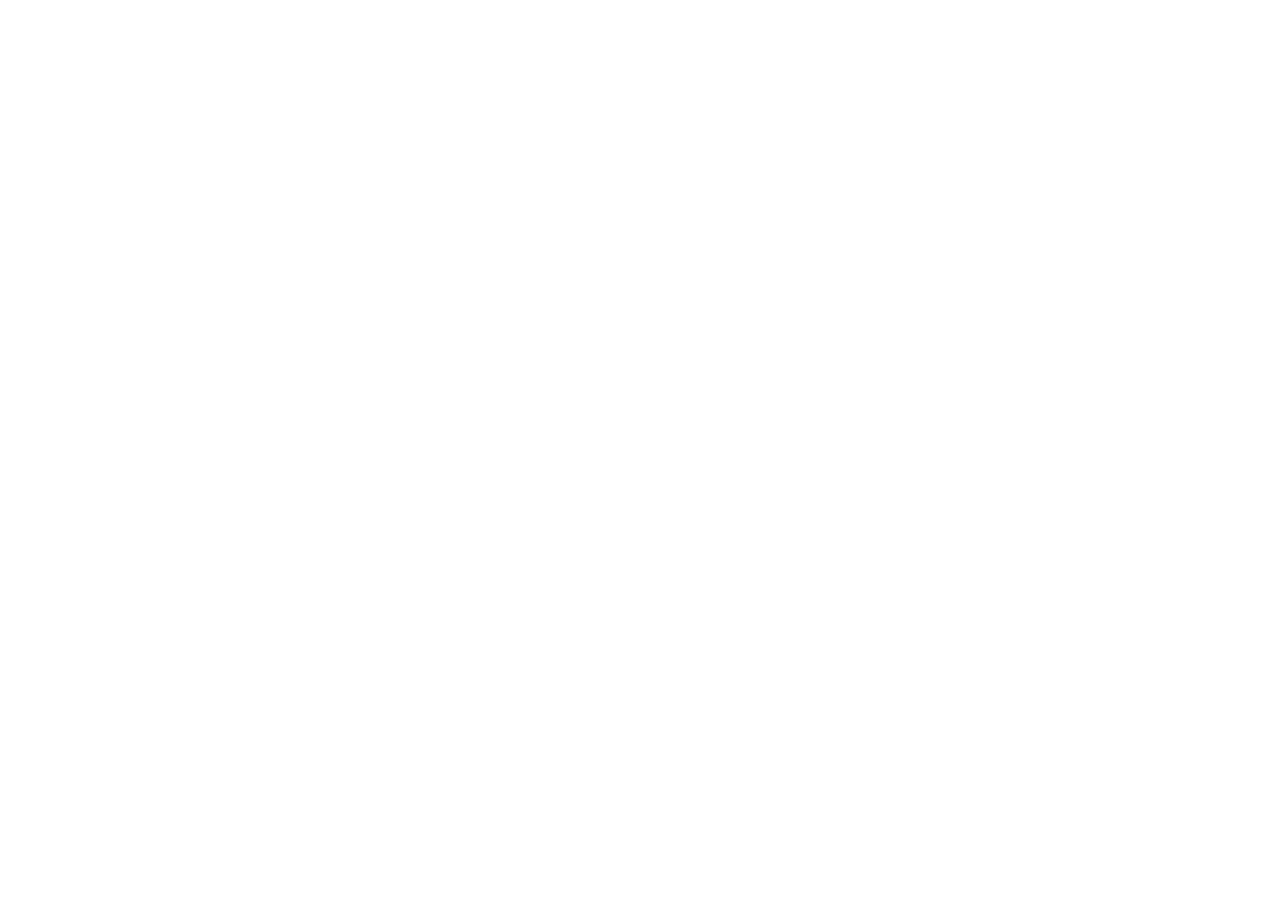
==== index.html @ 8e55147a "Add files via upload" ====
<!DOCTYPE html>
<html lang="en">

<head>
    <meta charset="UTF-8">
    <meta http-equiv="X-UA-Compatible" content="IE=edge">
    <meta name="viewport" content="width=device-width, initial-scale=1.0">
    <title>Document</title>
</head>

<body>

</body>

</html>
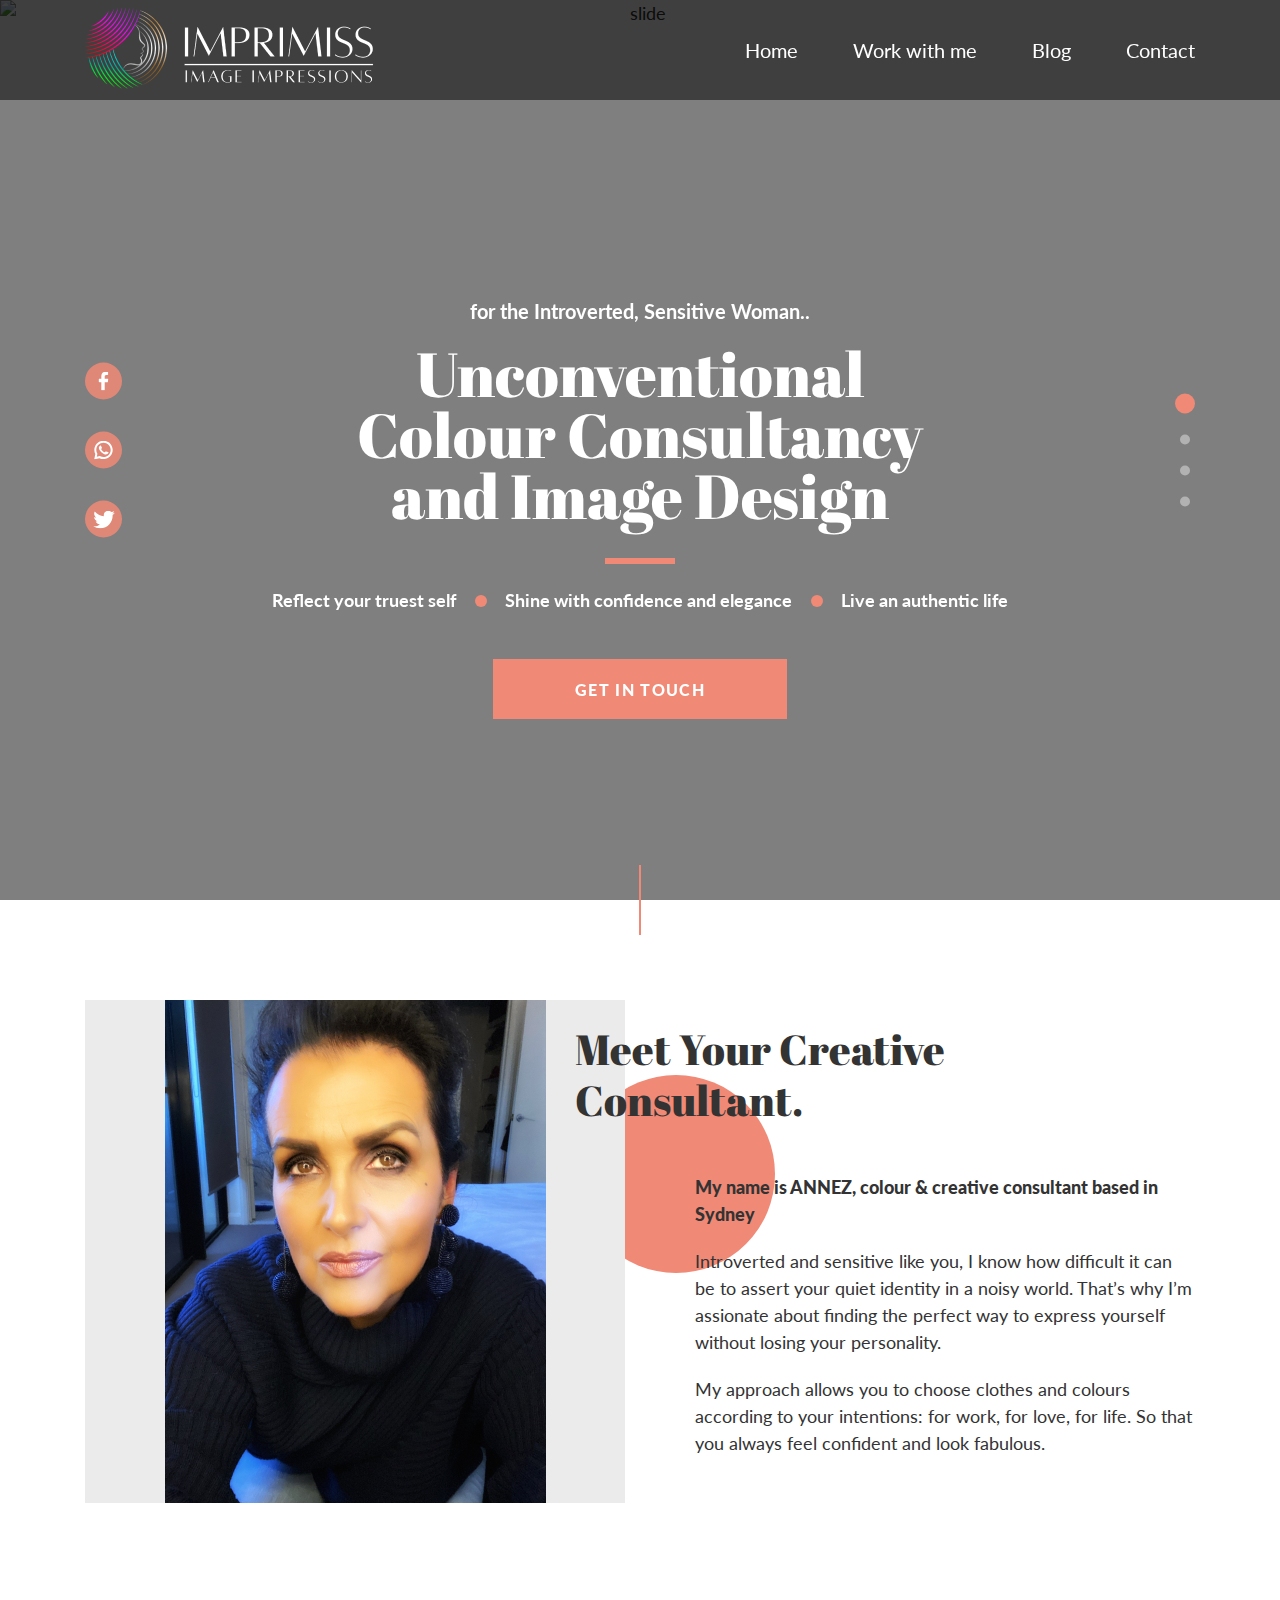
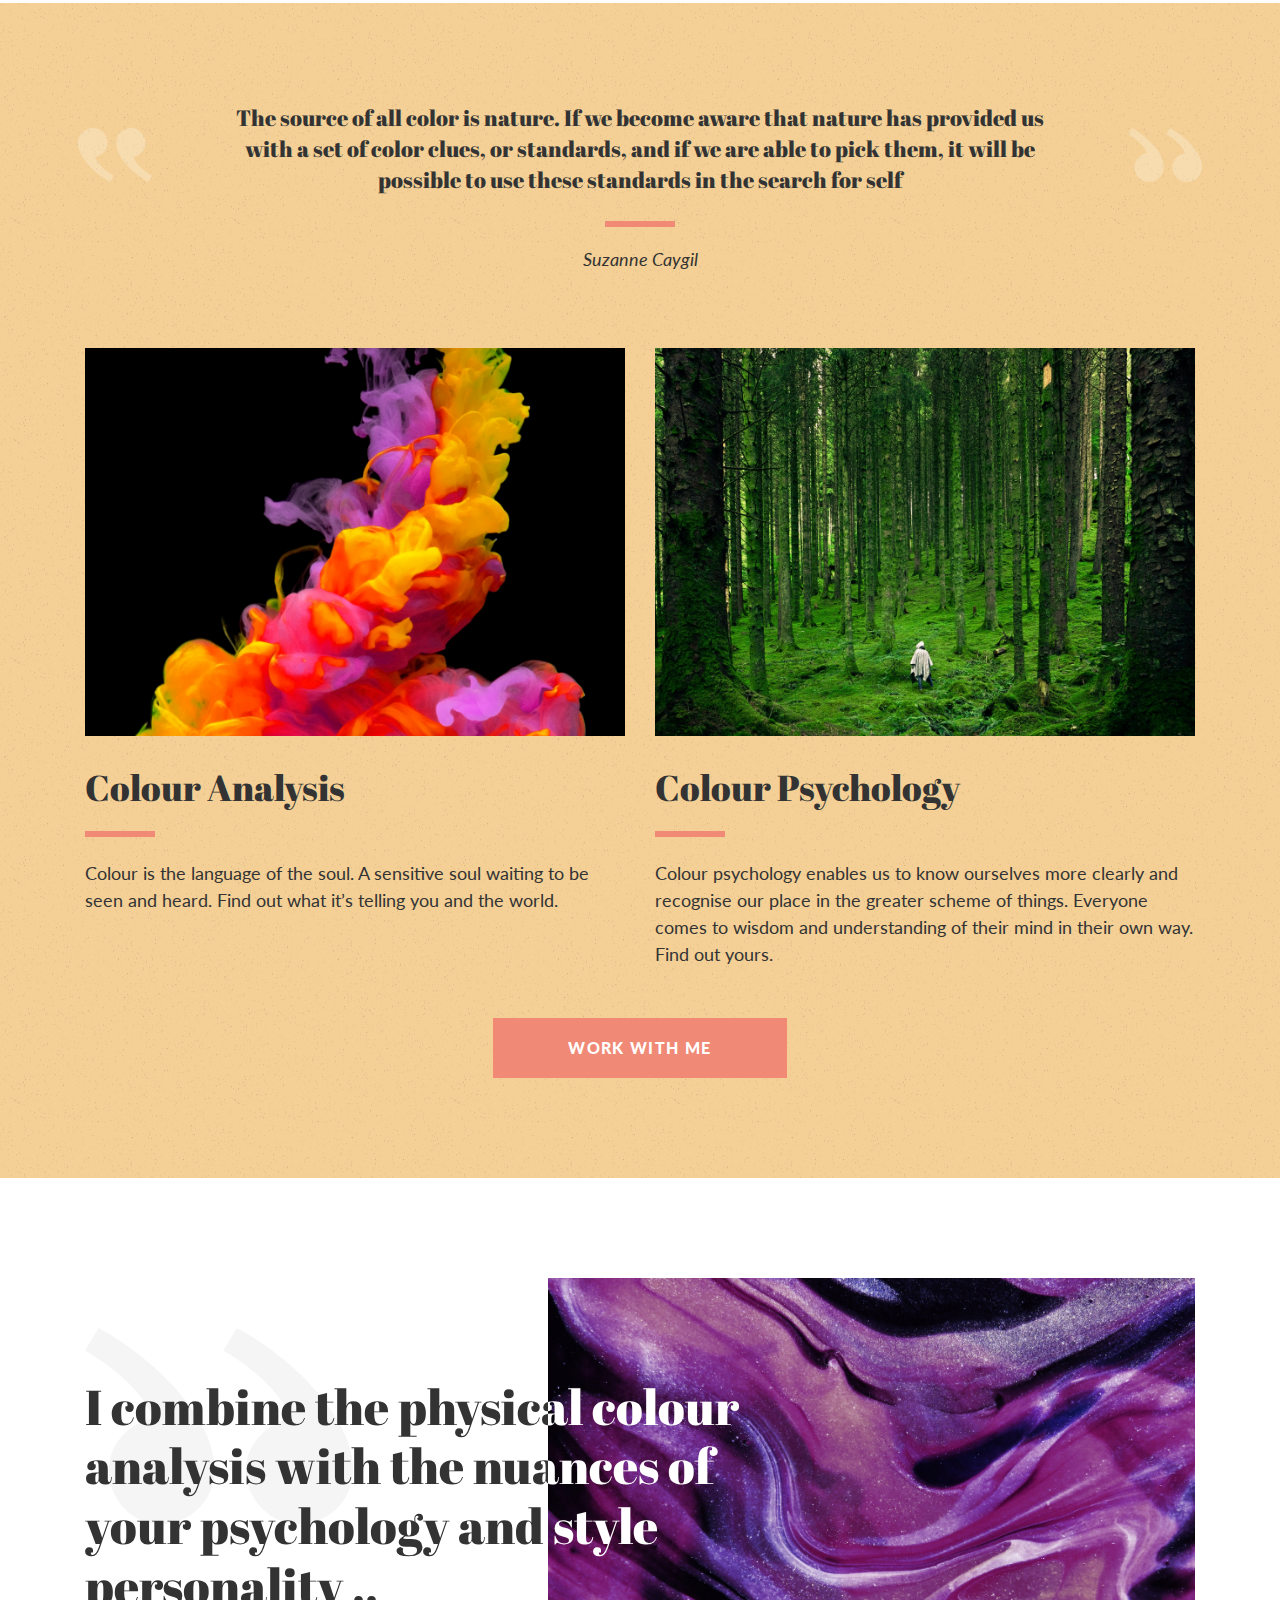
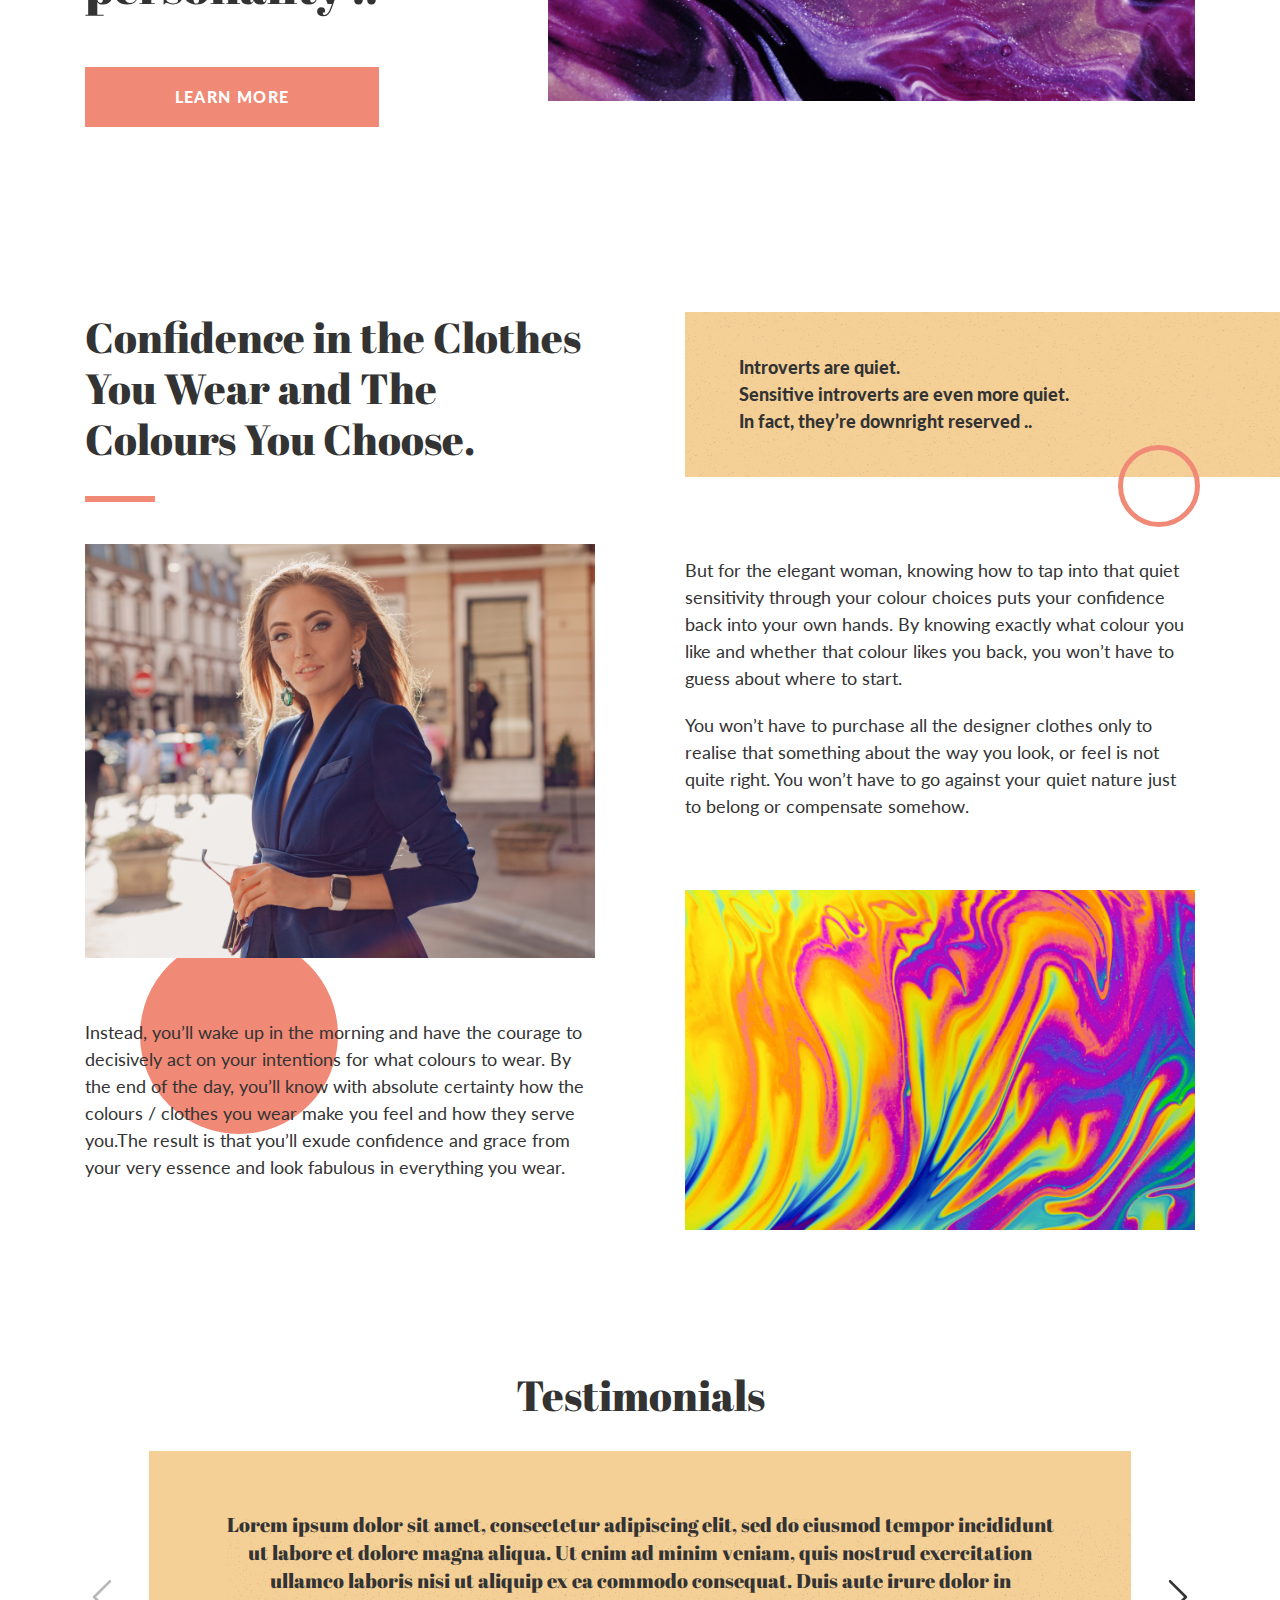
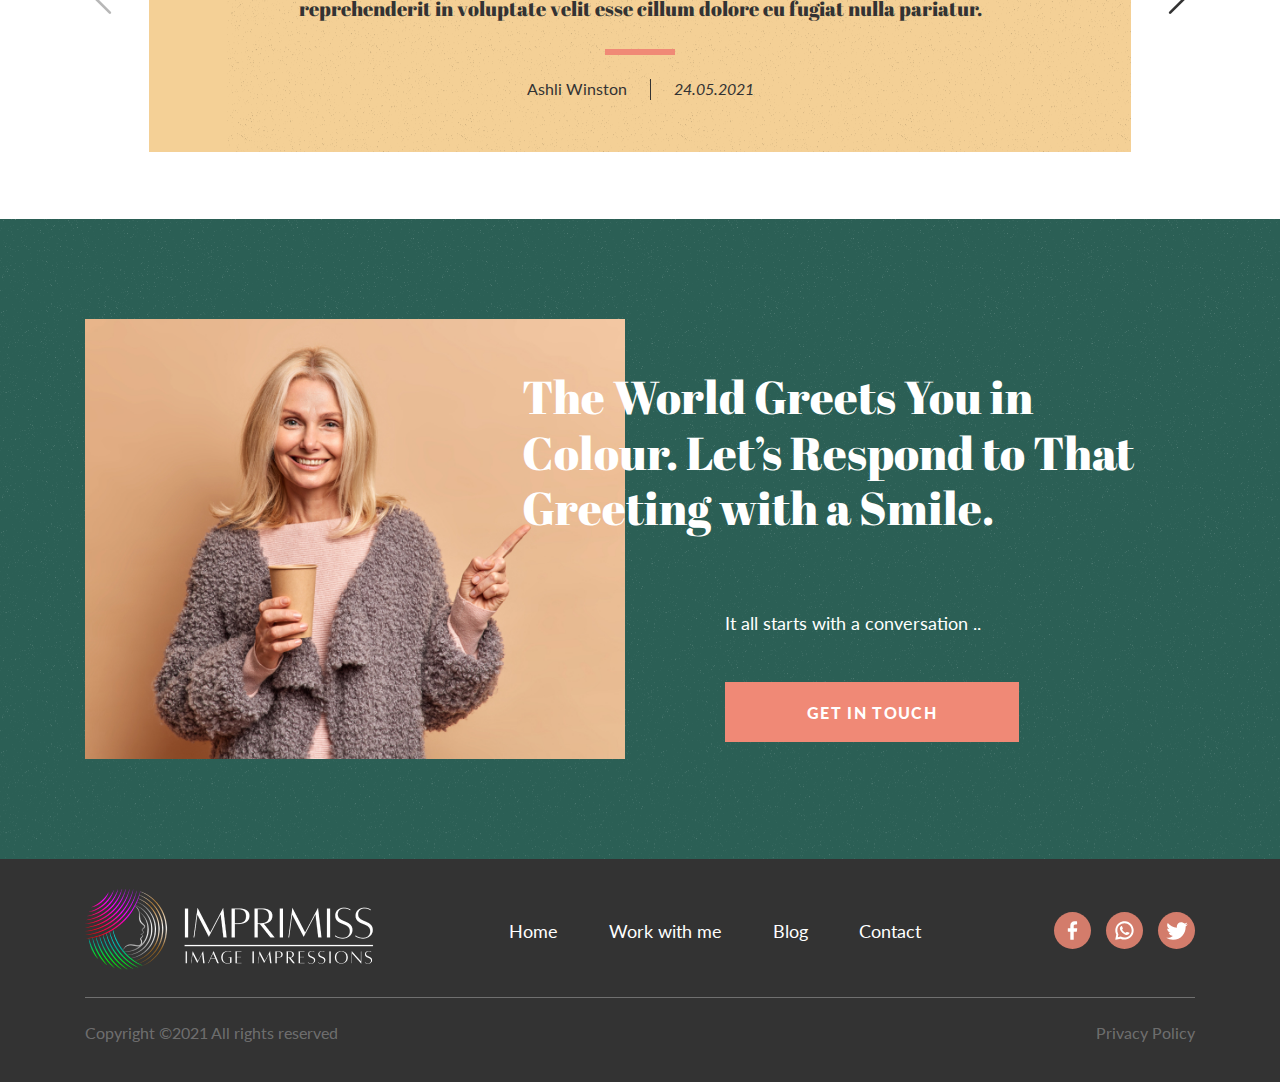
==== commit 0478c6ae: "update" ====
--- a/index.html
+++ b/index.html
@@ -1,15 +1,359 @@
-<!DOCTYPE html>
-<html lang="en">
-
-<head>
-    <meta charset="UTF-8">
-    <meta http-equiv="X-UA-Compatible" content="IE=edge">
-    <meta name="viewport" content="width=device-width, initial-scale=1.0">
-    <title>Document</title>
-</head>
-
-<body>
-
-</body>
-
+<!DOCTYPE html>
+<html lang="en">
+
+<head>
+    <meta charset="UTF-8">
+    <meta http-equiv="X-UA-Compatible" content="IE=edge">
+    <meta name="viewport" content="width=device-width, initial-scale=1.0">
+    <title>Main</title>
+    <link rel="stylesheet" href="css/lib/bootstrap.min.css">
+    <link rel="stylesheet" href="https://unpkg.com/swiper/swiper-bundle.min.css" />
+    <link rel="stylesheet" href="css/bundle.css">
+</head>
+
+<body>
+    <header class="header">
+        <div class="container">
+            <div class="row align-items-center">
+                <div class="col-lg-4 col-md-4">
+                    <a href="index.html"><img src="img/logo.png" alt="img"></a>
+                </div>
+                <div class="col-lg-8 col-md-8">
+                    <nav>
+                        <div class="listwrapper">
+                            <ul>
+                                <li><a href="#">Home</a></li>
+                                <li><a href="#">Work with me</a></li>
+                                <li><a href="#">Blog</a></li>
+                                <li><a href="#">Contact</a></li>
+                            </ul>
+                            <ul class="secials-mob">
+                                <li><a href="#" target="_blank"><img src="img/svg/fb.svg" alt="facebook"></a></li>
+                                <li><a href="#" target="_blank"><img src="img/svg/viber.svg" alt="whatsapp"></a></li>
+                                <li><a href="#" target="_blank"><img src="img/svg/twitter.svg" alt="twitter"></a></li>
+                            </ul>
+                        </div>
+                    </nav>
+                    <div class="hamburger-slim">
+                    </div>
+                </div>
+            </div>
+        </div>
+    </header>
+    <main class="main">
+        <div class="welcomescreen">
+            <div class="swiper mySwiper">
+                <div class="swiper-wrapper">
+                    <div class="swiper-slide">
+                        <div class="slide-wrap">
+                            <img src="img/slide1.jpg" alt="slide">
+                        </div>
+                    </div>
+                    <div class="swiper-slide">
+                        <div class="slide-wrap">
+                            <img src="img/slide1.jpg" alt="slide">
+                        </div>
+                    </div>
+                    <div class="swiper-slide">
+                        <div class="slide-wrap">
+                            <img src="img/slide1.jpg" alt="slide">
+                        </div>
+                    </div>
+                    <div class="swiper-slide">
+                        <div class="slide-wrap">
+                            <img src="img/slide1.jpg" alt="slide">
+                        </div>
+                    </div>
+                </div>
+                <div class="swiper-pagination"></div>
+            </div>
+
+            <div class="welcomescreen__textbox">
+                <div class="container">
+                    <p class="subtitle">for the Introverted, Sensitive Woman..</p>
+                    <h1>
+                        Unconventional Colour Consultancy and Image Design
+                    </h1>
+                    <ul class="welcomescreen__list">
+                        <li>Reflect your truest self</li>
+                        <li>Shine with confidence and elegance</li>
+                        <li>Live an authentic life</li>
+                    </ul>
+                    <a href="#" class="redbtn">
+                        GET IN TOUCH
+                    </a>
+                </div>
+            </div>
+
+            <div class="welcomescreen__socials">
+                <ul>
+                    <li><a href="#" target="_blank"><img src="img/svg/fb.svg" alt="facebook"></a></li>
+                    <li><a href="#" target="_blank"><img src="img/svg/viber.svg" alt="whatsapp"></a></li>
+                    <li><a href="#" target="_blank"><img src="img/svg/twitter.svg" alt="twitter"></a></li>
+                </ul>
+            </div>
+        </div>
+        <div class="meetcons">
+            <div class="container">
+                <div class="row">
+                    <div class="col-md-6">
+                        <div class="meetcons__photo">
+                            <img src="img/photo1.jpg" alt="photo">
+                        </div>
+                    </div>
+                    <div class="col-md-6">
+                        <p class="title">
+                            Meet Your Creative Consultant.
+                        </p>
+                        <div class="descr">
+                            <p>
+                                <b>
+                                    My name is ANNEZ, colour & creative consultant based in Sydney
+                                </b>
+                            </p>
+                            <p>
+                                Introverted and sensitive like you, I know how difficult it can be to assert your quiet
+                                identity in a noisy world. That’s why I’m assionate about finding the perfect way to
+                                express yourself without losing your personality.
+                            </p>
+                            <p>
+                                My approach allows you to choose clothes and colours according to your intentions: for
+                                work, for love, for life. So that you always feel confident and look fabulous.
+                            </p>
+                        </div>
+                    </div>
+                </div>
+            </div>
+        </div>
+        <div class="works">
+            <div class="container">
+                <div class="works__quote">
+                    <div class="descr">
+                        <p>
+                            The source of all color is nature. If we become aware that nature has provided us with a set
+                            of
+                            color clues, or standards, and if we are able to pick them, it will be possible to use these
+                            standards in the search for self
+                        </p>
+                    </div>
+                    <p class="author">Suzanne Caygil</p>
+                </div>
+                <div class="row">
+                    <div class="col-md-6">
+                        <div class="workbox">
+                            <div class="picbox">
+                                <img src="img/work1.jpg" alt="img">
+                            </div>
+                            <div class="textbox">
+                                <p class="title">Colour Analysis</p>
+                                <div class="descr">
+                                    <p>
+                                        Colour is the language of the soul. A sensitive soul waiting to be seen and
+                                        heard. Find out what it’s telling you and the world.
+                                    </p>
+                                </div>
+                            </div>
+                        </div>
+                    </div>
+                    <div class="col-md-6">
+                        <div class="workbox">
+                            <div class="picbox">
+                                <img src="img/work2.jpg" alt="img">
+                            </div>
+                            <div class="textbox">
+                                <p class="title">Colour Psychology</p>
+                                <div class="descr">
+                                    <p>
+                                        Colour psychology enables us to know ourselves more clearly and
+                                        recognise our place in the greater scheme of things. Everyone comes to wisdom
+                                        and understanding of their mind in their own way. Find out yours.
+                                    </p>
+                                </div>
+                            </div>
+                        </div>
+                    </div>
+                </div>
+                <div class="works__bottbtn">
+                    <a href="#" class="redbtn">Work with Me</a>
+                </div>
+            </div>
+        </div>
+        <div class="infosect infosect__first">
+            <div class="container">
+                <div class="textwrapper">
+                    <div class="row no-gutters">
+                        <div class="col-lg-5">
+                            <div class="infosect__text">
+                                <p class="blackcolor">I combine the physical colour analysis with the nuances of your
+                                    psychology and style
+                                    personality ..</p>
+                            </div>
+                            <p class="whitecolor">I combine the physical colour analysis with the nuances of your
+                                psychology and style
+                                personality ..</p>
+                            <a href="#" class="redbtn">Learn MorE</a>
+                        </div>
+                        <div class="col-lg-7">
+                            <img src="img/img1.jpg" alt="img">
+                        </div>
+                    </div>
+                </div>
+            </div>
+        </div>
+        <div class="infosect infosect__second">
+            <div class="container">
+                <div class="row">
+                    <div class="col-lg-6 col-md-6">
+                        <div class="infosect__infbox">
+                            <h3>Confidence in the Clothes You Wear and The Colours You Choose.</h3>
+                            <img src="img/img2.jpg" alt="Confidence in the Clothes You Wear and The Colours You Choose">
+                            <p>
+                                Instead, you’ll wake up in the morning and have the courage to decisively act on your
+                                intentions for what colours to wear. By the end of the day, you’ll know with absolute
+                                certainty how the colours / clothes you wear make you feel and how they serve you.The
+                                result is that you’ll exude confidence and grace from your very essence and look
+                                fabulous in everything you wear.
+                            </p>
+                        </div>
+                    </div>
+                    <div class="col-lg-6 col-md-6">
+                        <div class="infosect__infbox">
+                            <div class="yellowtextbox">
+                                <p>
+                                    Introverts are quiet.<br>
+                                    Sensitive introverts are even more quiet.<br>
+                                    In fact, they’re downright reserved ..
+                                </p>
+                            </div>
+                            <p>
+                                But for the elegant woman, knowing how to tap into that quiet sensitivity through your
+                                colour choices puts your confidence back into your own hands. By knowing exactly what
+                                colour
+                                you like and whether that colour likes you back, you won’t have to guess about where to
+                                start.
+                            </p>
+                            <p>
+                                You won’t have to purchase all the designer clothes only to realise that something about
+                                the
+                                way you look, or feel is not quite right. You won’t have to go against your quiet nature
+                                just to belong or compensate somehow.
+                            </p>
+                            <img src="img/img3.jpg" alt="Confidence in the Clothes You Wear and The Colours You Choose">
+                        </div>
+                    </div>
+                </div>
+            </div>
+        </div>
+        <div class="testimonials">
+            <div class="container">
+                <p class="section-title text-center">Testimonials</p>
+                <div class="testimonials__sliderwrap">
+                    <div class="swiper mySwiper-t">
+                        <div class="swiper-wrapper">
+                            <div class="swiper-slide">
+                                <div class="testimonials__slide">
+                                    <div class="descr">
+                                        <p>
+                                            Lorem ipsum dolor sit amet, consectetur adipiscing elit, sed do eiusmod
+                                            tempor incididunt ut labore et dolore magna aliqua. Ut enim ad minim veniam,
+                                            quis nostrud exercitation ullamco laboris nisi ut aliquip ex ea commodo
+                                            consequat. Duis aute irure dolor in reprehenderit in voluptate velit esse
+                                            cillum dolore eu fugiat nulla pariatur.
+                                        </p>
+                                    </div>
+                                    <p class="author">
+                                        <span>Ashli Winston</span><span>24.05.2021</span>
+                                    </p>
+                                </div>
+                            </div>
+                            <div class="swiper-slide">
+                                <div class="swiper-slide">
+                                    <div class="testimonials__slide">
+                                        <div class="descr">
+                                            <p>
+                                                Lorem ipsum dolor sit amet, consectetur adipiscing elit, sed do eiusmod
+                                                tempor incididunt ut labore et dolore magna aliqua. Ut enim ad minim
+                                                veniam,
+                                                quis nostrud exercitation ullamco laboris nisi ut aliquip ex ea commodo
+                                                consequat. Duis aute irure dolor in reprehenderit in voluptate velit
+                                                esse
+                                                cillum dolore eu fugiat nulla pariatur.
+                                            </p>
+                                        </div>
+                                        <p class="author">
+                                            <span>Ashli Winston</span><span>24.05.2021</span>
+                                        </p>
+                                    </div>
+                                </div>
+                            </div>
+                        </div>
+                        <div class="swiper-button-next"></div>
+                        <div class="swiper-button-prev"></div>
+                    </div>
+                </div>
+            </div>
+        </div>
+        <div class="infosect infosect__green">
+            <div class="container">
+                <div class="row">
+                    <div class="col-lg-6">
+                        <img src="img/img4.jpg" alt="img">
+                        <div class="descrbox showtablet">
+                            <p>It all starts with a conversation ..</p>
+                            <a href="#" class="redbtn">GET IN TOUCH</a>
+                        </div>
+                    </div>
+                    <div class="col-lg-6">
+                        <div class="descrbox ">
+                            <h3>
+                                The World Greets You in Colour.
+                                Let’s Respond to That Greeting with a Smile.
+                            </h3>
+                            <p>It all starts with a conversation ..</p>
+                            <a href="#" class="redbtn">GET IN TOUCH</a>
+                        </div>
+                    </div>
+                </div>
+            </div>
+        </div>
+    </main>
+
+    <a id="totop"></a>
+
+    <footer class="footer">
+        <div class="container">
+            <div class="footer__topsect">
+                <div class="footer__logo">
+                    <a href="index.html"><img src="img/logo.png" alt="logo"></a>
+                </div>
+                <div class="footer__nav">
+                    <ul>
+                        <li><a href="#">Home</a></li>
+                        <li><a href="#">Work with me</a></li>
+                        <li><a href="#">Blog</a></li>
+                        <li><a href="#">Contact</a></li>
+                    </ul>
+                </div>
+                <div class="footer__socials">
+                    <ul>
+                        <li><a href="#"><img src="img/svg/fb.svg" alt="facebook"></a></li>
+                        <li><a href="#"><img src="img/svg/viber.svg" alt="whatsapp"></a></li>
+                        <li><a href="#"><img src="img/svg/twitter.svg" alt="twitter"></a></li>
+                    </ul>
+                </div>
+            </div>
+            <div class="footer__botsect">
+                <p>Copyright ©2021 All rights reserved</p>
+                <a href="#">Privacy Policy</a>
+            </div>
+        </div>
+    </footer>
+
+
+    <script src="js/lib/jquery.js"></script>
+    <script src="https://unpkg.com/swiper/swiper-bundle.min.js"></script>
+    <script src="js/lib/bootstrap.min.js"></script>
+    <script src="js/common.js"></script>
+</body>
+
 </html>--- a/css/bundle.css
+++ b/css/bundle.css
@@ -0,0 +1 @@
+@import url("https://fonts.googleapis.com/css2?family=Abril+Fatface&family=Lato:wght@100;300;400;700;900&display=swap");@media (min-width:1440px){.container{max-width:1310px}}img{max-width:100%}a{text-decoration:none}body{font-family:"Lato",sans-serif;font-size:20px;line-height:150%;color:#333333}.redbtn{background:#F08976;min-height:60px;letter-spacing:0.085em;text-transform:uppercase;color:#FFFFFF;display:-webkit-box;display:-ms-flexbox;display:flex;-webkit-box-align:center;-ms-flex-align:center;align-items:center;-webkit-box-pack:center;-ms-flex-pack:center;justify-content:center;font-weight:900;font-size:16px}.redbtn:hover{color:#fff;text-decoration:none}.section-title{font-size:50px;line-height:121.4%;font-family:"Abril Fatface",cursive;margin-bottom:48px}header.header{height:120px;width:100%;background:rgba(0,0,0,0.5);position:fixed;left:0;top:0;z-index:11;display:-webkit-box;display:-ms-flexbox;display:flex;-webkit-box-align:center;-ms-flex-align:center;align-items:center}header.header nav{text-align:right}header.header nav ul{list-style-type:none;padding:0;margin:0}header.header nav ul li{display:inline-block;vertical-align:middle;margin-right:50px}header.header nav ul li:last-child{margin-right:0}header.header nav ul li a{color:#FFFFFF;font-size:20px;line-height:150%}header.header nav ul li a:hover{text-decoration:none}.header{-webkit-transition:0.5s;transition:0.5s}.header img{-webkit-transition:0.5s;transition:0.5s}.header.small{height:80px;background:rgba(0,0,0,0.8)}.header.small img{max-width:240px}.welcomescreen .swiper{width:100%;height:100%;z-index:initial}.welcomescreen .swiper-slide{text-align:center;font-size:18px;background:#fff;display:-webkit-box;display:-ms-flexbox;display:flex;-webkit-box-pack:center;-ms-flex-pack:center;justify-content:center;-webkit-box-align:center;-ms-flex-align:center;align-items:center}.welcomescreen .swiper-slide img{display:block;width:100%;height:100%;-o-object-fit:cover;object-fit:cover}.slide-wrap{height:100%;width:100%;position:relative}.slide-wrap:after{content:"";display:block;width:100%;height:100%;z-index:2;background:#000000;opacity:0.5;position:absolute;left:0;top:0}.welcomescreen{height:100vh;position:relative;min-height:500px}.welcomescreen .welcomescreen__textbox{z-index:3;position:absolute;top:0;padding-top:120px;width:100%;height:100%;display:-webkit-box;display:-ms-flexbox;display:flex;-webkit-box-align:center;-ms-flex-align:center;align-items:center;-webkit-box-pack:center;-ms-flex-pack:center;justify-content:center;text-align:center}.welcomescreen .welcomescreen__textbox .subtitle{font-weight:bold;font-size:22px;line-height:101%;color:#fff;margin-bottom:22px}.welcomescreen .welcomescreen__textbox h1{max-width:692px;margin:0 auto;color:#fff;font-size:72px;line-height:98.4%;font-family:"Abril Fatface",cursive;margin-bottom:80px;position:relative}.welcomescreen .welcomescreen__textbox h1:after{content:"";display:block;height:6px;width:70px;position:absolute;bottom:-47px;left:0;right:0;margin:0 auto;background:#F08976}.welcomescreen .welcomescreen__textbox .welcomescreen__list{list-style-type:none;padding:0;margin:0 0 45px 0}.welcomescreen .welcomescreen__textbox .welcomescreen__list li{margin:0 22px;color:#fff;font-weight:bold;font-size:20px;line-height:150%;display:inline-block;vertical-align:middle;position:relative}.welcomescreen .welcomescreen__textbox .welcomescreen__list li:after{content:"";display:inline-block;width:12px;height:12px;border-radius:50%;background:#F08976;right:-31px;position:absolute;top:50%;-webkit-transform:translateY(-50%);transform:translateY(-50%)}.welcomescreen .welcomescreen__textbox .welcomescreen__list li:last-child:after{display:none}.welcomescreen .welcomescreen__textbox .redbtn{max-width:294px;margin:0 auto}.welcomescreen .swiper-pagination-bullet{margin:0 auto 21px!important;width:10px;height:10px;background:#FFFFFF;opacity:0.4;-webkit-transition:0.5s;transition:0.5s}.welcomescreen .swiper-pagination-bullet:last-child{margin-bottom:0!important}.welcomescreen .swiper-pagination-bullet.swiper-pagination-bullet-active{width:20px;height:20px;background:#F08976;opacity:1}.welcomescreen:after{content:"";display:inline-block;width:2px;height:132px;background:#F08976;bottom:-46px;position:absolute;left:0;right:0;margin:0 auto;z-index:4}.welcomescreen__socials{z-index:4;position:absolute;top:50%;-webkit-transform:translateY(-50%);transform:translateY(-50%)}.welcomescreen__socials ul{list-style-type:none;padding:0;margin:0}.welcomescreen__socials ul li{margin-bottom:32px}.welcomescreen__socials ul li:last-child{margin-bottom:0}.welcomescreen__socials a{display:-webkit-box;display:-ms-flexbox;display:flex;-webkit-box-align:center;-ms-flex-align:center;align-items:center;-webkit-box-pack:center;-ms-flex-pack:center;justify-content:center;background:rgba(240,137,118,0.85);width:37px;height:37px;border-radius:50%}.meetcons{padding:130px 0}.meetcons .descr{padding-left:40px}.meetcons .descr p{margin-bottom:20px}.meetcons .descr p:last-child{margin-bottom:0}.meetcons .descr p b{font-weight:900}.meetcons .title{margin:24px 0 48px 0;font-size:50px;line-height:121.4%;font-family:"Abril Fatface",cursive;left:-110px;position:relative}.meetcons__photo{position:relative;text-align:center;background:#EBEBEB}.meetcons__photo:after{content:"";display:inline-block;width:198px;height:198px;border-radius:50%;background:#F08976;position:absolute;right:-150px;top:75px;z-index:-1}.works{padding:115px 0 105px;background-color:#F4D096;background-image:url("../img/dots-bg.png")}.works .works__quote{max-width:840px;margin:0 auto 75px;position:relative}.works .works__quote .descr{position:relative;margin-bottom:52px;position:relative}.works .works__quote .descr p{font-size:24px;line-height:140%;text-align:center;font-family:"Abril Fatface",cursive}.works .works__quote .descr p:last-child{margin-bottom:0}.works .works__quote .descr:after{content:"";display:inline-block;width:70px;height:6px;background:#F08976;position:absolute;left:0;right:0;margin:0 auto;bottom:-32px}.works .works__quote .author{margin:0;text-align:center;line-height:140%;font-style:italic}.works .works__quote:after,.works .works__quote:before{content:"";display:inline-block;position:absolute;width:74px;height:54px;top:25px}.works .works__quote:after{background:url("../img/quotepic1.png") no-repeat center/100%;left:-142px}.works .works__quote:before{background:url("../img/quotepic2.png") no-repeat center/100%;right:-142px}.workbox .picbox{padding:0 0 72% 0;overflow:hidden;position:relative}.workbox .picbox img{width:100%;height:100%;-o-object-position:50% 50%;object-position:50% 50%;-o-object-fit:cover;object-fit:cover;position:absolute}.workbox .textbox{padding:50px 0 0 0}.workbox .textbox .title{position:relative;font-size:36px;line-height:121.4%;font-family:"Abril Fatface",cursive;margin-bottom:50px}.workbox .textbox .title:after{content:"";display:inline-block;width:70px;height:6px;background:#F08976;position:absolute;bottom:-27px;left:0}.workbox .textbox .descr p:last-child{margin-bottom:0}.works__bottbtn{margin-top:50px}.works__bottbtn a{max-width:294px;margin:0 auto}.infosect{padding:135px 0 85px}.infosect .infosect__text{overflow:hidden;position:relative;width:100%;height:344px;overflow:hidden}.infosect .textwrapper{background:url("../img/quote-bg.png") no-repeat left top 50px}.infosect .textwrapper p{margin:0;font-size:49.1803px;line-height:121.4%;font-family:"Abril Fatface",cursive;position:absolute;left:0;top:99px;width:740px}.infosect .textwrapper .blackcolor{z-index:3}.infosect .textwrapper .whitecolor{color:#fff;z-index:2}.infosect .redbtn{margin-top:45px;max-width:294px}.infosect img{width:100%}.infosect__second{overflow:hidden}.infosect__second .row{margin-left:-45px;margin-right:-45px}.infosect__second .row .col-lg-6{padding-left:45px;padding-right:45px}.infosect__second h3{position:relative;margin-bottom:80px;font-size:50px;line-height:121.4%;font-family:"Abril Fatface",cursive}.infosect__second h3:after{content:"";display:inline-block;width:70px;height:6px;background:#F08976;position:absolute;left:0;bottom:-38px}.infosect__second .col-lg-6:nth-child(2) .infosect__infbox:after{content:"";display:inline-block;width:82px;height:82px;border-radius:50%;border:5px solid #F08976;position:absolute;top:133px;z-index:2;background:transparent;left:initial;right:40px}.infosect__second .infosect__infbox:first-child:after{content:"";display:inline-block;width:198px;height:198px;border-radius:50%;background:#F08976;position:absolute;left:100px;top:65%;z-index:-1}.infosect__second .infosect__infbox img{margin-bottom:61px}.infosect__second .infosect__infbox img:last-child{margin-bottom:0;margin-top:50px}.infosect__second .infosect__infbox p{margin-bottom:30px}.infosect__second .infosect__infbox p:last-child{margin-bottom:0}.infosect__second .infosect__infbox .yellowtextbox{padding:42px 54px;background-color:#F4D096;background-image:url("../img/dots-bg.png");margin-bottom:80px;width:145%}.infosect__second .infosect__infbox .yellowtextbox p{max-width:372px;margin:0;font-weight:900}.testimonials{padding:55px 0 67px}.testimonials .testimonials__sliderwrap{width:calc(100% + 128px);margin-left:-64px;position:relative}.testimonials .swiper .testimonials__slide{background-color:#F4D096;background-image:url(../img/dots-bg.png);max-width:calc(100% - 128px);margin:0 auto}.testimonials .swiper .swiper-button-next,.testimonials .swiper .swiper-button-prev{width:34px;height:34px}.testimonials .swiper .swiper-button-next:after,.testimonials .swiper .swiper-button-prev:after{display:none}.testimonials .swiper .swiper-button-next{background-image:url("../img/svg/arrow-right.svg");right:0}.testimonials .swiper .swiper-button-prev{background-image:url("../img/svg/arrow-left.svg");left:0}.testimonials .testimonials__slide{padding:69px 78px 56px;background:url("../img/quotepic1.png"),url("../img/quotepic2.png");background-repeat:no-repeat,no-repeat;background-position:left 78px top 68px,bottom 77px right 78px}.testimonials .testimonials__slide .descr{max-width:840px;margin:0 auto 52px;text-align:center;position:relative}.testimonials .testimonials__slide .descr:after{content:"";display:inline-block;width:70px;height:6px;background:#F08976;position:absolute;bottom:-32px;margin:0 auto;left:0;right:0}.testimonials .testimonials__slide .descr p{font-size:24px;font-family:"Abril Fatface",cursive;line-height:140%}.testimonials .testimonials__slide .descr p:last-child{margin-bottom:0}.testimonials .testimonials__slide .author{margin-bottom:0;text-align:center}.testimonials .testimonials__slide .author span{position:relative;line-height:140%}.testimonials .testimonials__slide .author span:first-child{margin-right:47px}.testimonials .testimonials__slide .author span:first-child:after{content:"";display:inline-block;width:1px;height:27px;background:#333333;position:absolute;top:0;right:-24px}.testimonials .testimonials__slide .author span:nth-child(2){font-style:italic}.infosect__green{padding:140px 0 137px;background-color:#2B5F55;background-image:url("../img/dotsbg-forgreen.png")}.infosect__green .descrbox{padding-top:50px}.infosect__green .descrbox h3{color:#FFFFFF;font-size:50px;line-height:121.4%;font-family:"Abril Fatface",cursive;margin-bottom:74px;margin-left:-133px}.infosect__green .descrbox p{padding-left:70px;color:#fff}.infosect__green .descrbox p:last-child{margin-bottom:67px}.infosect__green .descrbox a{max-width:294px;margin-left:70px}.welcomescreen .swiper-pagination-bullet:hover{opacity:1}.welcomescreen__socials a{-webkit-transition:0.3s;transition:0.3s}.welcomescreen__socials a:hover{background:#f08976;-webkit-animation:pulse1 2s infinite;animation:pulse1 2s infinite}.footer__socials ul li a,.redbtn{-webkit-transition:0.3s;transition:0.3s}.footer__socials ul li a:hover,.redbtn:hover{background:#dd7c6b;-webkit-animation:pulse1 2s infinite;animation:pulse1 2s infinite}@-webkit-keyframes pulse1{0%{-webkit-box-shadow:0 0 0 0 rgba(240,137,118,0.5)}70%{-webkit-box-shadow:0 0 0 20px rgba(240,137,118,0)}to{-webkit-box-shadow:0 0 0 0 rgba(240,137,118,0.5)}}@keyframes pulse1{0%{-webkit-box-shadow:0 0 0 0 rgba(240,137,118,0.5)}70%{-webkit-box-shadow:0 0 0 20px rgba(240,137,118,0)}to{-webkit-box-shadow:0 0 0 0 rgba(240,137,118,0.5)}}header.header nav ul li a{position:relative}header.header nav ul li a:after{content:"";display:inline-block;height:4px;width:0;background-color:#F08976;position:absolute;bottom:-15px;left:0;right:0;margin:0 auto;-webkit-transition:0.3s;transition:0.3s}header.header nav ul li a:hover:after{width:100%}.infosect__second .col-lg-6:nth-child(2) .infosect__infbox:after,.infosect__second .infosect__infbox:first-child:after,.meetcons__photo:after{-webkit-animation:move 16s infinite;animation:move 16s infinite;-webkit-animation-timing-function:ease-in-out;animation-timing-function:ease-in-out}@-webkit-keyframes move{0%{-webkit-transform:translate(0px,0px);transform:translate(0px,0px)}25%{-webkit-transform:translate(0px,8px);transform:translate(0px,8px)}50%{-webkit-transform:translate(8px,0);transform:translate(8px,0)}70%{-webkit-transform:translate(8px,-5px);transform:translate(8px,-5px)}to{-webkit-transform:translate(0px,0px);transform:translate(0px,0px)}}@keyframes move{0%{-webkit-transform:translate(0px,0px);transform:translate(0px,0px)}25%{-webkit-transform:translate(0px,8px);transform:translate(0px,8px)}50%{-webkit-transform:translate(8px,0);transform:translate(8px,0)}70%{-webkit-transform:translate(8px,-5px);transform:translate(8px,-5px)}to{-webkit-transform:translate(0px,0px);transform:translate(0px,0px)}}footer.footer .footer__nav li a{-webkit-transition:0.3s;transition:0.3s}footer.footer .footer__nav li a:hover{text-decoration:none;color:#F08976}.showtablet{display:none}.hamburger-slim{display:none}.secials-mob{display:none}#totop{position:fixed;display:inline-block;right:200px;bottom:40px;width:50px;height:50px;background:url("../img/svg/totop.svg") no-repeat center;border:2px solid #F08976;-webkit-filter:drop-shadow(0px 4px 21px rgba(0,0,0,0.11));filter:drop-shadow(0px 4px 21px rgba(0,0,0,0.11));visibility:hidden;opacity:0;z-index:-1;-webkit-transition:0.5s;transition:0.5s}#totop.show{display:inline-block;z-index:4;opacity:1;visibility:visible}footer.footer{padding:30px 0 36px;background:#333333}footer.footer .footer__topsect{display:-webkit-box;display:-ms-flexbox;display:flex;-webkit-box-align:center;-ms-flex-align:center;align-items:center;-webkit-box-pack:justify;-ms-flex-pack:justify;justify-content:space-between;padding-bottom:24px;border-bottom:1px solid rgba(255,255,255,0.3)}footer.footer .footer__nav ul{padding:0;margin:0;list-style-type:none}footer.footer .footer__nav li{display:inline-block;vertical-align:middle;margin-right:46px}footer.footer .footer__nav li:last-child{margin-right:0}footer.footer .footer__nav li a{color:#fff}footer.footer .footer__botsect{padding-top:21px;display:-webkit-box;display:-ms-flexbox;display:flex;-webkit-box-align:center;-ms-flex-align:center;align-items:center;-webkit-box-pack:justify;-ms-flex-pack:justify;justify-content:space-between}footer.footer .footer__botsect a,footer.footer .footer__botsect p{margin:0;font-size:16px;color:rgba(255,255,255,0.3)}footer.footer .footer__botsect a{-webkit-transition:0.3s;transition:0.3s}footer.footer .footer__botsect a:hover{color:white;text-decoration:none}.footer__socials ul{list-style-type:none;padding:0;margin:0}.footer__socials ul li{display:inline-block;vertical-align:middle;margin-left:10px}.footer__socials ul li:first-child{margin-left:0}.footer__socials ul li a{display:-webkit-box;display:-ms-flexbox;display:flex;-webkit-box-align:center;-ms-flex-align:center;align-items:center;-webkit-box-pack:center;-ms-flex-pack:center;justify-content:center;background:rgba(240,137,118,0.85);width:37px;height:37px;border-radius:50%}@media (max-width:1600px){body{font-size:18px}header.header{height:100px}.welcomescreen .welcomescreen__textbox h1{margin-bottom:60px;max-width:650px}.welcomescreen .welcomescreen__textbox h1:after{bottom:-39px}.welcomescreen:after{height:70px;bottom:-35px}.meetcons .title{max-width:500px;left:-80px}.workbox .textbox{padding:30px 0 0 0}.infosect__second .infosect__infbox p{margin-bottom:20px}.infosect__second .infosect__infbox:first-child:after{top:68%}.testimonials .testimonials__slide{padding:60px 50px 50px}.testimonials .testimonials__slide .author span:first-child:after{height:21px}.section-title{margin-bottom:30px}.testimonials .section-title{margin-bottom:30px}#totop{right:40px}.testimonials .testimonials__slide .author span{font-size:16px}.welcomescreen .welcomescreen__textbox .welcomescreen__list li{font-size:18px}.testimonials .testimonials__slide .descr p,.welcomescreen .welcomescreen__textbox .subtitle{font-size:20px}.works .works__quote .descr p{font-size:22px}.infosect__second h3,.meetcons .title,.section-title{font-size:42px}.infosect__green .descrbox h3{font-size:46px}.welcomescreen .welcomescreen__textbox h1{font-size:62px}.infosect__green,.meetcons,.works{padding:100px 0}.infosect{padding-top:100px}}@media (max-width:1439.8px){.testimonials .testimonials__sliderwrap{width:100%;margin-left:0}}@media (max-width:1199.8px){body{font-size:16px}.welcomescreen .welcomescreen__textbox h1{font-size:52px;max-width:540px}.welcomescreen .welcomescreen__textbox .subtitle{margin-bottom:15px;font-size:18px}.welcomescreen .welcomescreen__textbox .welcomescreen__list{margin-bottom:30px}.welcomescreen .welcomescreen__textbox .welcomescreen__list li{font-size:16px}.welcomescreen__socials ul li{margin-bottom:20px}.welcomescreen .swiper-pagination-bullet{margin:0 auto 15px!important}.infosect,.infosect__green,.meetcons,.works{padding:70px 0}.works .works__quote{max-width:600px;margin-bottom:45px}.works .works__quote .descr p{font-size:20px}.workbox .picbox{padding-bottom:60%}.workbox .textbox .title{font-size:30px}.infosect .textwrapper p{font-size:40px;width:650px;top:60px}.infosect .infosect__text{height:230px}.infosect__second h3{font-size:32px}.infosect__second .infosect__infbox .yellowtextbox{padding:30px 40px;margin-bottom:40px}.infosect__second .col-lg-6:nth-child(2) .infosect__infbox:after{top:100px}.infosect__second .infosect__infbox:first-child:after{top:56%}.infosect__second .infosect__infbox img:last-child{margin-top:30px}.testimonials .testimonials__slide .descr p{font-size:18px}.infosect__green .descrbox h3{font-size:40px;margin-bottom:50px;margin-left:-100px}.infosect__green .descrbox{padding-top:30px}.infosect__green .descrbox p{padding-left:30px}.infosect__green .descrbox a{margin-left:30px;margin-top:30px}footer.footer .footer__nav li{margin-right:35px}.footer__logo img{max-width:200px}footer.footer .footer__botsect a,footer.footer .footer__botsect p{font-size:14px}}@media (max-width:991.8px){.welcomescreen .welcomescreen__textbox{padding-top:100px}.works .works__quote:after{left:0}.works .works__quote:before{right:0}header.header nav ul li{margin-right:30px}.welcomescreen .welcomescreen__textbox .subtitle{margin-bottom:25px}.welcomescreen .welcomescreen__textbox h1{margin-bottom:70px}.meetcons .descr{padding-left:0}.meetcons .title{left:0;margin:0 0 20px 0;font-size:36px}.meetcons__photo:after{right:-90px}.works .works__quote{max-width:540px;margin-bottom:45px}.works .works__quote:before{right:-80px}.works .works__quote:after{left:-80px}.workbox .textbox .title{font-size:24px}.workbox .textbox .title:after{width:60px;height:4px;bottom:-16px}.testimonials .testimonials__slide .descr:after{height:4px;width:60px}.workbox .textbox .title{margin-bottom:35px}.infosect .textwrapper .whitecolor{display:none}.infosect .infosect__text{height:auto;position:relative;overflow:initial}.infosect .infosect__text p{position:relative;top:0;font-size:32px}.infosect .redbtn{margin-bottom:30px}.infosect__second .infosect__infbox p:last-child{margin-bottom:20px}.infosect__second .infosect__infbox .yellowtextbox{width:100%}.infosect__second .infosect__infbox .yellowtextbox p{margin-bottom:0}.infosect__second .col-lg-6:nth-child(2) .infosect__infbox:after{top:80px;right:100px}.infosect__second .infosect__infbox .yellowtextbox{margin-bottom:20px}.infosect__first{padding-bottom:0}.infosect__second h3{margin-bottom:50px}.infosect__second h3:after{bottom:-24px}.infosect__second .row{margin-left:-15px;margin-right:-15px}.infosect__second .row .col-lg-6{padding-left:15px;padding-right:15px}.infosect__second .infosect__infbox:first-child:after{width:120px;height:120px}.testimonials .swiper .testimonials__slide{max-width:calc(100% - 90px)}.infosect__green .descrbox h3{margin-left:0}.infosect__green .descrbox p{padding-left:0}.infosect__green .descrbox a{margin-left:0;margin-bottom:0}.infosect.infosect__green .col-lg-6:first-child{-webkit-box-ordinal-group:3;-ms-flex-order:2;order:2}.infosect.infosect__green .col-lg-6:nth-child(2){-webkit-box-ordinal-group:2;-ms-flex-order:1;order:1}.showtablet{display:block}.infosect__green .descrbox:not(.showtablet){padding-top:0}.infosect__green .descrbox:not(.showtablet) a,.infosect__green .descrbox:not(.showtablet) p{display:none}footer.footer .footer__nav li{margin-right:20px}.infosect__second .col-lg-6:nth-child(2) .infosect__infbox:after{display:none}#totop{bottom:100px}.infosect__green .descrbox h3,.section-title{font-size:32px}}@media (max-width:767.8px){.welcomescreen .welcomescreen__textbox{padding-top:80px}.infosect .textwrapper p{max-width:100%}header.header nav{display:none}.hamburger-slim{display:inline-block}.hamburger-slim{background:transparent;margin:0;position:relative;height:25px;width:40px;position:absolute;right:15px;top:20px}.hamburger-slim:after,.hamburger-slim:before{background:#fff;-webkit-backface-visibility:hidden;backface-visibility:hidden;content:"";height:2px;left:0;-webkit-transition:0.75s;transition:0.75s;width:40px}.hamburger-slim:before{-webkit-box-shadow:#fff 0 12px 0 0;box-shadow:#fff 0 12px 0 0;position:absolute;top:0}.hamburger-slim:after{position:absolute;top:calc(100% - 2px)}.hamburger-slim.active:before{-webkit-box-shadow:transparent 0 0 0 0;box-shadow:transparent 0 0 0 0;top:50%;-webkit-transform:rotate(225deg);transform:rotate(225deg)}.hamburger-slim.active:after{top:50%;-webkit-transform:rotate(315deg);transform:rotate(315deg)}.header .container{position:relative}.header .col-lg-8{position:initial}header.header{height:80px}header.header img{max-width:240px}.welcomescreen .welcomescreen__textbox .subtitle{max-width:calc(100% - 120px);margin:0 auto 20px}.welcomescreen .welcomescreen__textbox h1{max-width:calc(100% - 120px);margin:0 auto 60px;font-size:42px}.welcomescreen .welcomescreen__textbox .welcomescreen__list li{display:block}.welcomescreen .welcomescreen__textbox .welcomescreen__list li:after{position:relative;top:-1px;-webkit-transform:none;transform:none;right:initial;margin-left:10px;display:inline-block!important;width:8px;height:8px}.welcomescreen .welcomescreen__textbox .welcomescreen__list li:before{content:"";display:inline-block;width:12px;height:12px;border-radius:50%;background:#F08976;margin-right:10px;width:8px;height:8px;top:-1px}.welcomescreen__socials{left:15px!important}.swiper-pagination-vertical.swiper-pagination-bullets,.swiper-vertical>.swiper-pagination-bullets{right:15px!important}.welcomescreen:after{display:none}.meetcons{overflow:hidden}.meetcons__photo:after{right:-60px;bottom:-100px;top:initial}.meetcons__photo{margin-bottom:30px}.works .works__quote:after{left:-15px;top:-55px}.works .works__quote:before{right:-15px;bottom:10px;top:initial}.workbox .textbox{padding:15px 0 50px 0}.works__bottbtn{margin-top:20px}.infosect__second .infosect__infbox:first-child:after{top:64%}.infosect.infosect__second{padding-bottom:30px}header.header nav{display:block;position:fixed;bottom:0;background:rgba(0,0,0,0.9);left:0;width:100%;height:calc(100%);display:-webkit-box;display:-ms-flexbox;display:flex;-webkit-box-align:center;-ms-flex-align:center;align-items:center;-webkit-box-pack:center;-ms-flex-pack:center;justify-content:center;padding-top:80px;-webkit-transform:translateX(100%);transform:translateX(100%);-webkit-transition:0.5s;transition:0.5s;-webkit-animation-timing-function:ease-in-out;animation-timing-function:ease-in-out}header.header nav ul{text-align:center}header.header nav ul li{display:block;margin:0 0 20px 0}header.header nav ul li a{font-size:22px}header.header nav.show{-webkit-transform:translateX(0);transform:translateX(0)}header.header img{z-index:3;position:relative}header.header nav ul li a:after{display:none!important}.footer__nav{display:none}}@media (max-width:575.8px){.hamburger-slim{top:50%;-webkit-transform:translateY(-50%);transform:translateY(-50%)}header.header img{max-width:190px!important}.welcomescreen__socials{display:none}.swiper-pagination-vertical.swiper-pagination-bullets,.swiper-vertical>.swiper-pagination-bullets{display:none}.welcomescreen .welcomescreen__textbox .subtitle{max-width:100%;font-size:16px}.welcomescreen .welcomescreen__textbox h1{max-width:100%;font-size:36px;line-height:120%;margin-bottom:50px}.welcomescreen .welcomescreen__textbox h1:after{height:4px;bottom:-30px}.welcomescreen .welcomescreen__textbox .redbtn{max-width:220px}.redbtn{min-height:54px;font-size:14px}.welcomescreen{min-height:550px}.infosect,.infosect__green,.meetcons,.works{padding:50px 0}.works .works__quote:after{top:-20px;left:15px}.works .works__quote .descr p{position:relative;z-index:2}.works .works__quote:before{display:none}.works .works__quote{margin-bottom:30px}.workbox .textbox .title:after{bottom:-10px}.workbox .textbox .title{margin-bottom:25px}.workbox .textbox{padding-bottom:40px}.works__bottbtn{margin-top:0}.works .works__quote .descr{margin-bottom:30px}.works .works__quote .descr:after{bottom:-19px}.infosect.infosect__second,.infosect__first{padding-bottom:0}.infosect__second .infosect__infbox img{margin-bottom:30px}.infosect__second .infosect__infbox:first-child:after{top:57%;left:30px}.infosect__second .infosect__infbox .yellowtextbox{padding:20px}.infosect__second .col-lg-6:nth-child(2) .infosect__infbox:after{top:70px;right:-30px}.infosect__second .infosect__infbox img:last-child{margin-top:0}.testimonials .swiper .swiper-button-next,.testimonials .swiper .swiper-button-prev{display:none}.testimonials .swiper .testimonials__slide{max-width:100%;padding:30px 20px}.testimonials .testimonials__slide .author span:first-child{margin-right:30px}.testimonials .testimonials__slide .author span:first-child:after{right:-17px}.infosect__green .descrbox h3{margin-bottom:30px}.footer__logo img{max-width:150px}.welcomescreen .welcomescreen__textbox{padding-top:80px}.infosect__second h3:after{height:4px}.secials-mob{display:block}header.header nav ul.secials-mob{padding-top:0;margin-bottom:0;margin-top:50px}header.header nav ul.secials-mob li{display:inline-block;margin:0 10px}header.header nav ul.secials-mob li a{display:-webkit-box;display:-ms-flexbox;display:flex;-webkit-box-align:center;-ms-flex-align:center;align-items:center;-webkit-box-pack:center;-ms-flex-pack:center;justify-content:center;background:rgba(240,137,118,0.85);width:37px;height:37px;border-radius:50%}header.header nav ul{margin-bottom:20px}header.header nav ul li{margin-bottom:15px}header.header nav ul li a{font-size:20px}header.header nav ul li:last-child{margin-bottom:0}#totop{bottom:50px;right:20px}.works .works__quote .descr:after{height:4px}.meetcons .title{font-size:32px}.works .works__quote .descr p{font-size:18px}.infosect .redbtn,.infosect__green .descrbox a,.redbtn,.works__bottbtn a{max-width:240px}}@media (max-width:360.8px){header.header{height:60px!important}.welcomescreen .welcomescreen__textbox h1{font-size:30px}.welcomescreen .welcomescreen__textbox .welcomescreen__list li{margin:0}.welcomescreen .welcomescreen__textbox{padding-top:60px}.footer__botsect{-ms-flex-wrap:wrap;flex-wrap:wrap}footer.footer{padding-bottom:20px}.footer__socials ul li{margin-left:5px}.infosect .infosect__text p,.infosect__green .descrbox h3,.infosect__second h3,.meetcons .title,.testimonials .section-title{font-size:28px}.testimonials .testimonials__slide .descr p{font-size:16px}}@media (max-height:600px) and (min-width:1025px){.welcomescreen:after{height:40px;bottom:-20px}.welcomescreen .welcomescreen__textbox .subtitle{font-size:18px;margin-bottom:20px}.welcomescreen .welcomescreen__textbox h1{font-size:52px;max-width:540px;margin-bottom:50px}.welcomescreen .welcomescreen__textbox h1:after{bottom:-30px}.welcomescreen .welcomescreen__textbox .welcomescreen__list{margin-bottom:25px}}@media (max-width:767.8px) and (max-height:400px){header.header nav{display:block}header.header nav ul{padding-top:50px}header.header nav .listwrapper{overflow:scroll;height:100%;padding-bottom:20px}}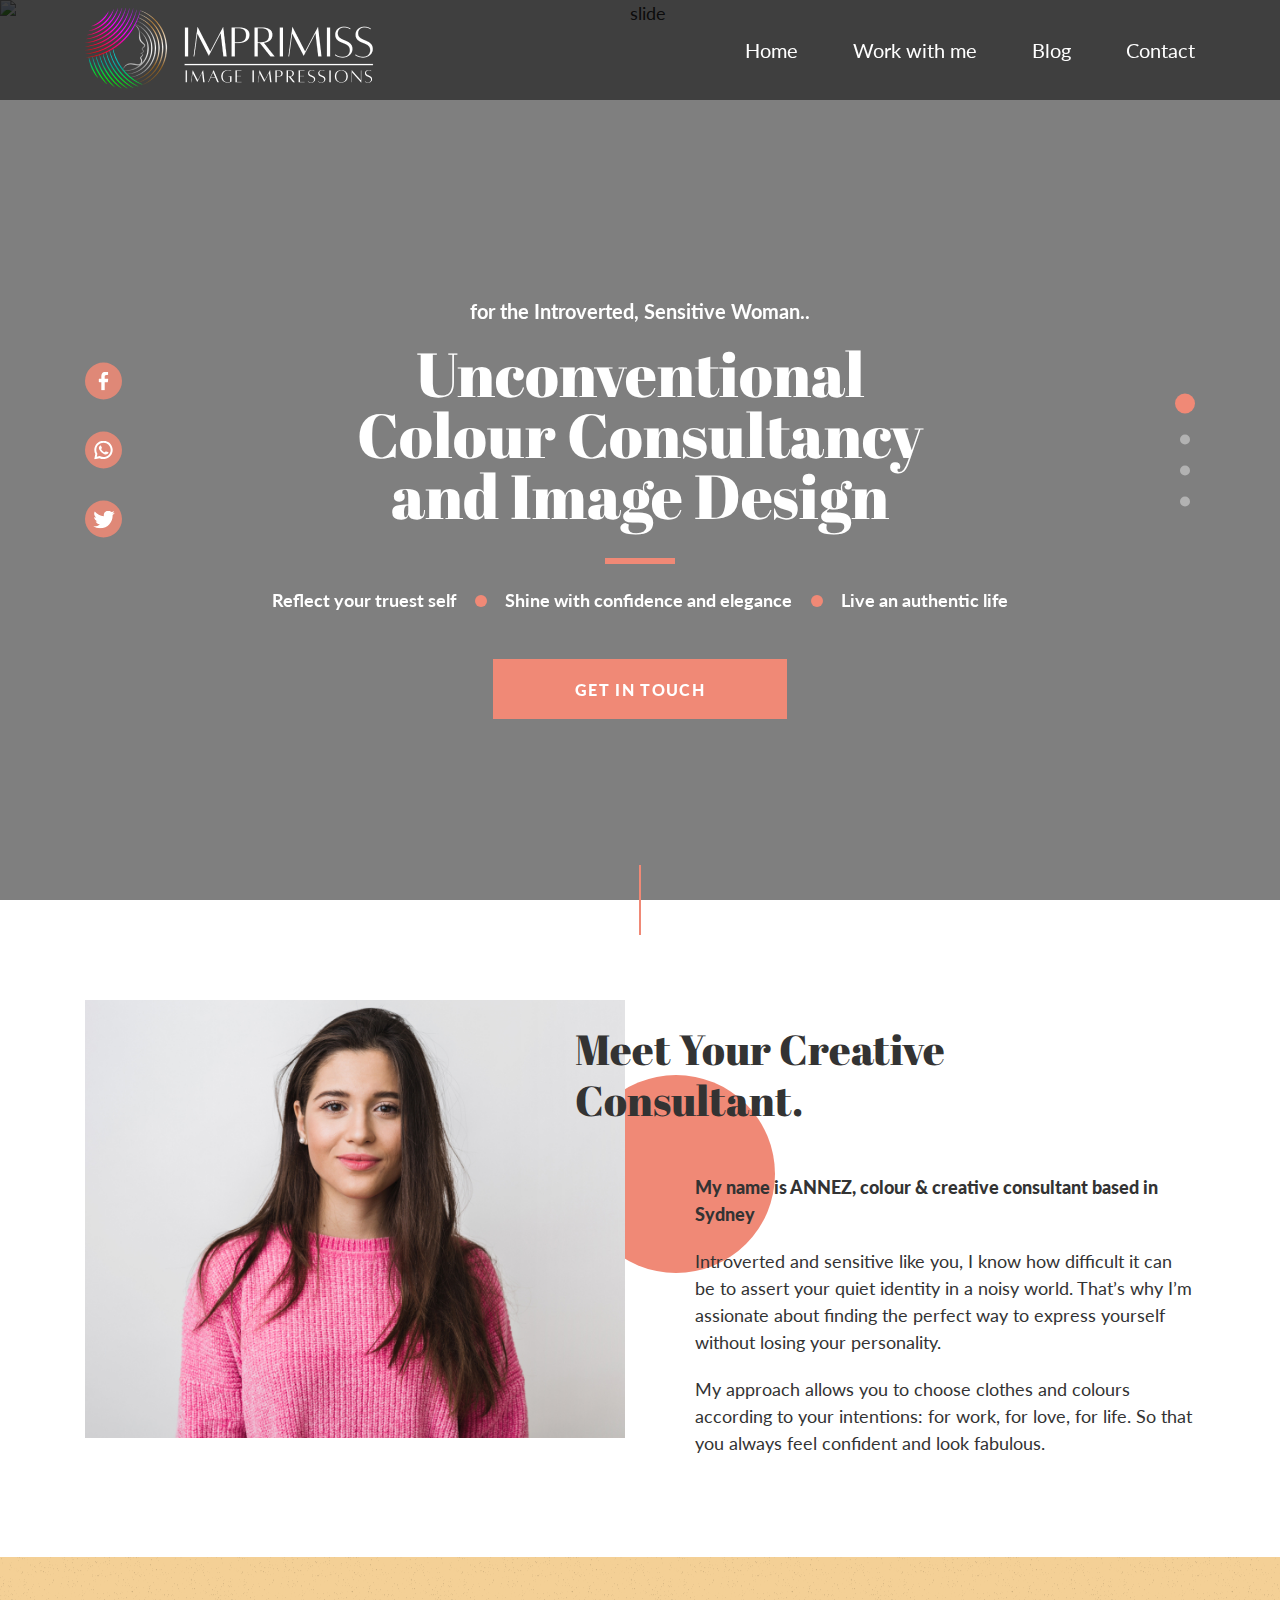
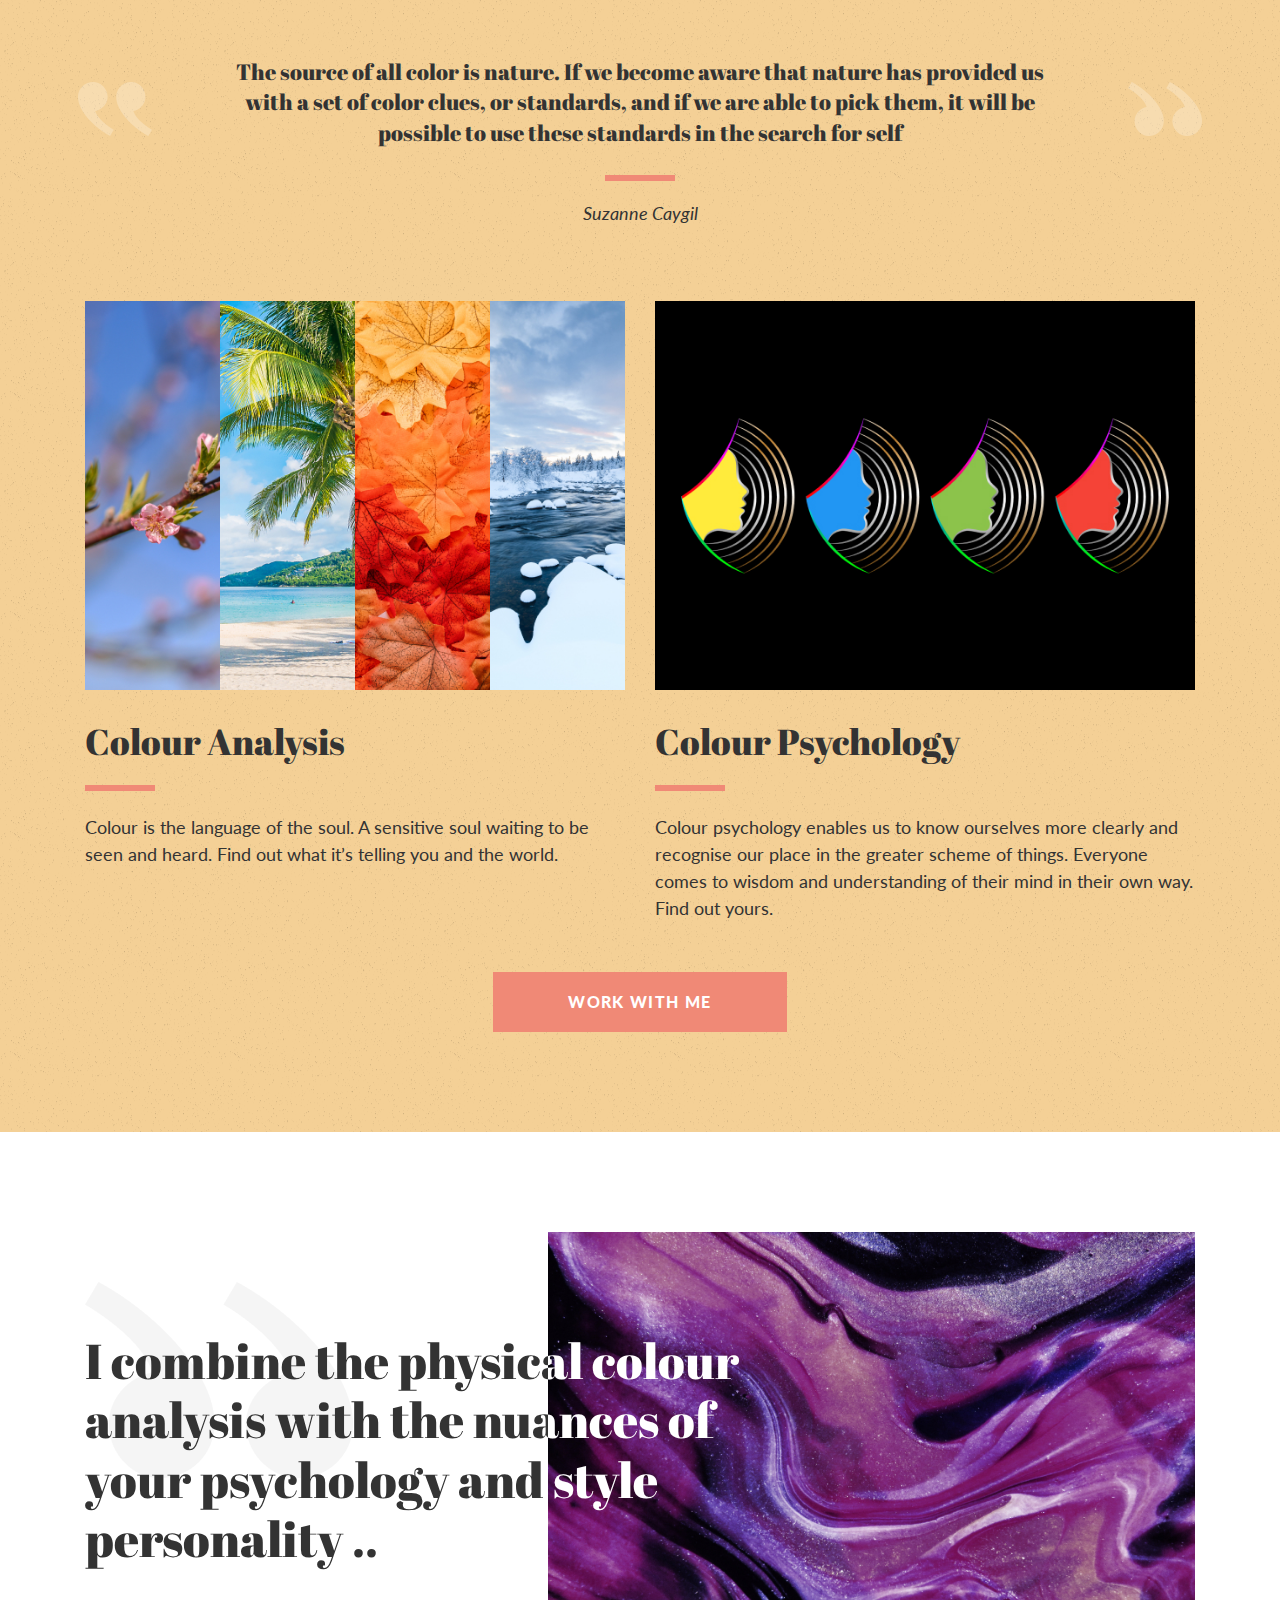
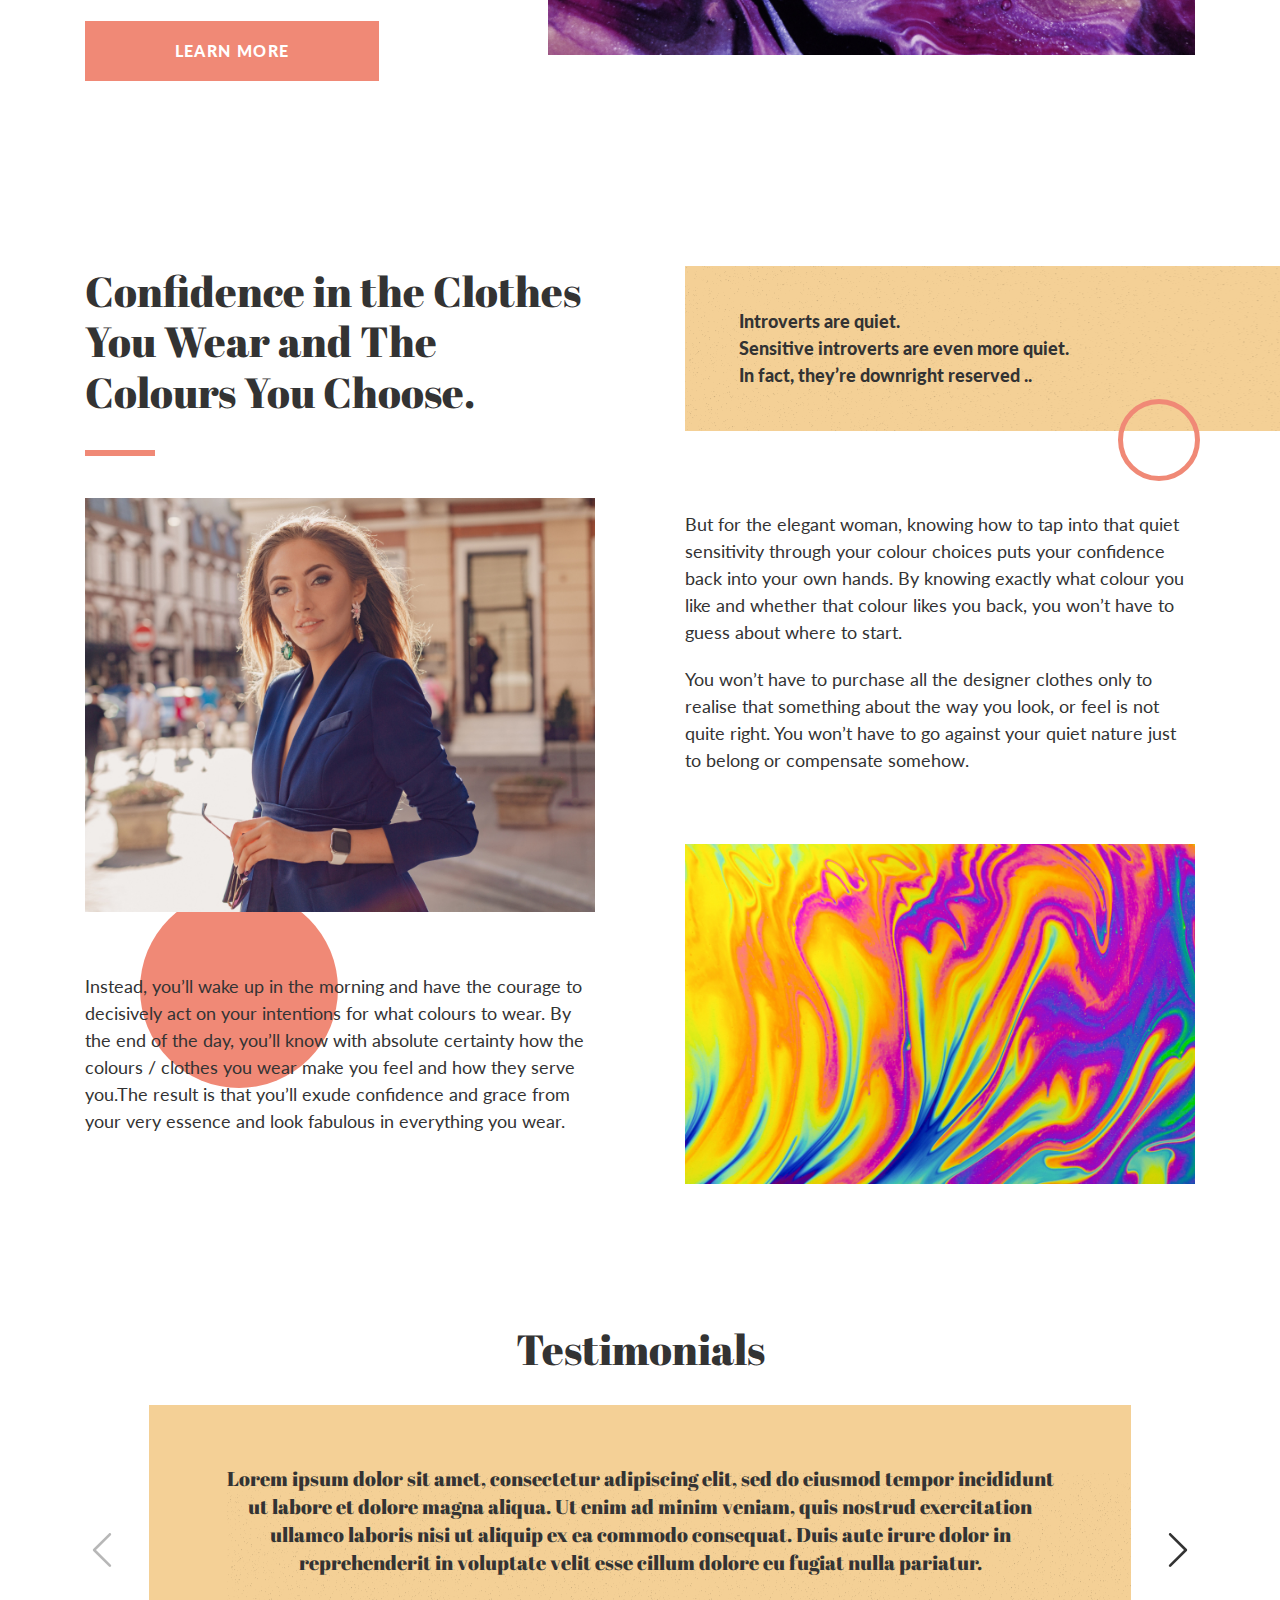
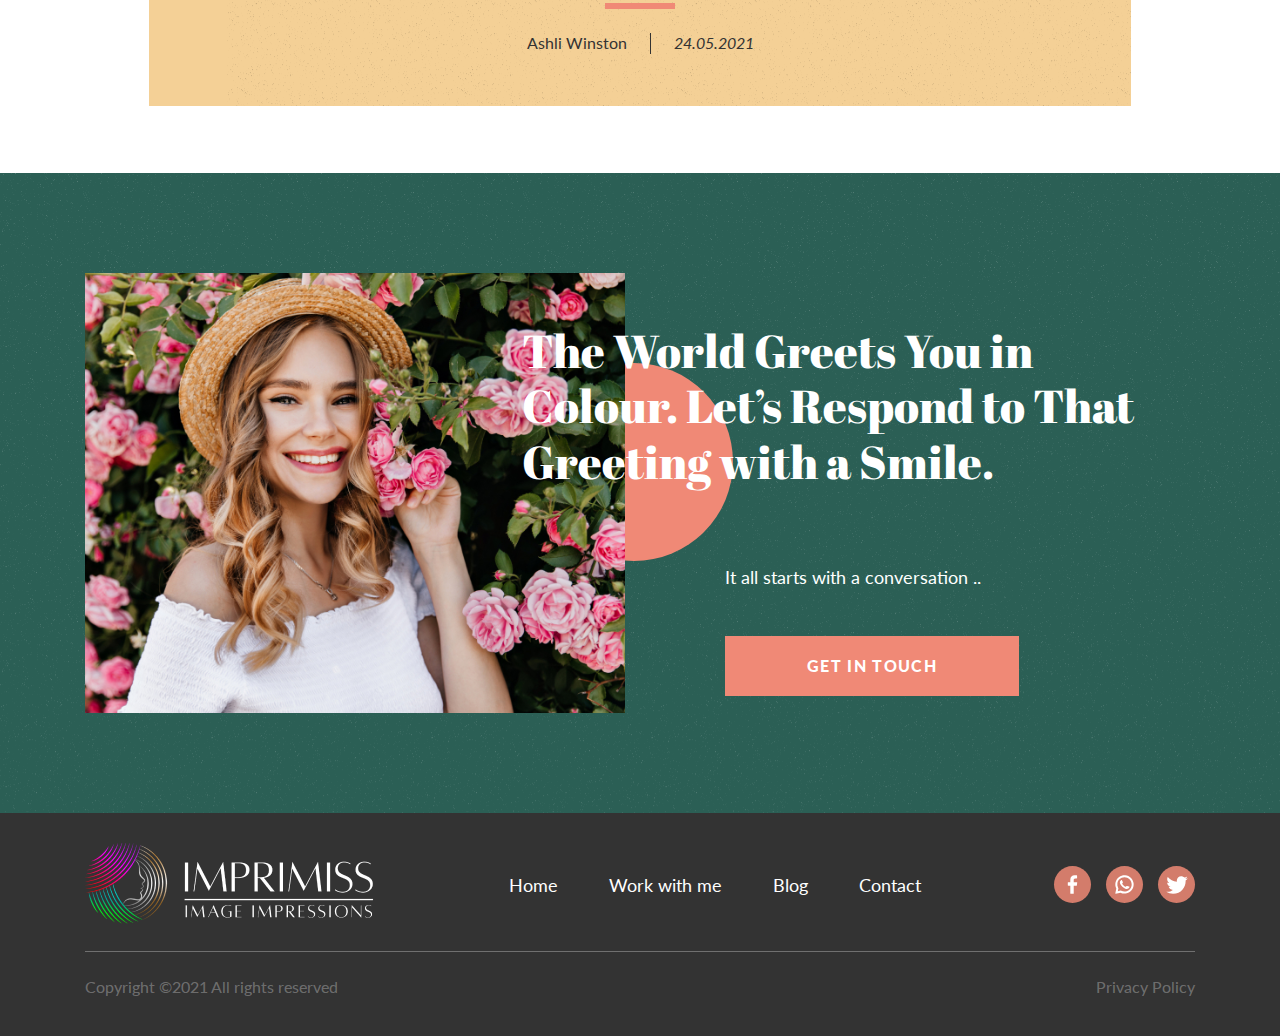
==== commit 77886ad0: "update" ====
--- a/index.html
+++ b/index.html
@@ -98,7 +98,7 @@
                 <div class="row">
                     <div class="col-md-6">
                         <div class="meetcons__photo">
-                            <img src="img/photo1.jpg" alt="photo">
+                            <img src="img/img5.jpg" alt="photo">
                         </div>
                     </div>
                     <div class="col-md-6">
@@ -142,7 +142,7 @@
                     <div class="col-md-6">
                         <div class="workbox">
                             <div class="picbox">
-                                <img src="img/work1.jpg" alt="img">
+                                <img src="img/imgc1.jpg" alt="img">
                             </div>
                             <div class="textbox">
                                 <p class="title">Colour Analysis</p>
@@ -158,7 +158,7 @@
                     <div class="col-md-6">
                         <div class="workbox">
                             <div class="picbox">
-                                <img src="img/work2.jpg" alt="img">
+                                <img src="img/imgc2.jpg" alt="img">
                             </div>
                             <div class="textbox">
                                 <p class="title">Colour Psychology</p>
@@ -297,7 +297,7 @@
             <div class="container">
                 <div class="row">
                     <div class="col-lg-6">
-                        <img src="img/img4.jpg" alt="img">
+                        <img src="img/img6.jpg" alt="img">
                         <div class="descrbox showtablet">
                             <p>It all starts with a conversation ..</p>
                             <a href="#" class="redbtn">GET IN TOUCH</a>
--- a/css/bundle.css
+++ b/css/bundle.css
@@ -1 +1 @@
-@import url("https://fonts.googleapis.com/css2?family=Abril+Fatface&family=Lato:wght@100;300;400;700;900&display=swap");@media (min-width:1440px){.container{max-width:1310px}}img{max-width:100%}a{text-decoration:none}body{font-family:"Lato",sans-serif;font-size:20px;line-height:150%;color:#333333}.redbtn{background:#F08976;min-height:60px;letter-spacing:0.085em;text-transform:uppercase;color:#FFFFFF;display:-webkit-box;display:-ms-flexbox;display:flex;-webkit-box-align:center;-ms-flex-align:center;align-items:center;-webkit-box-pack:center;-ms-flex-pack:center;justify-content:center;font-weight:900;font-size:16px}.redbtn:hover{color:#fff;text-decoration:none}.section-title{font-size:50px;line-height:121.4%;font-family:"Abril Fatface",cursive;margin-bottom:48px}header.header{height:120px;width:100%;background:rgba(0,0,0,0.5);position:fixed;left:0;top:0;z-index:11;display:-webkit-box;display:-ms-flexbox;display:flex;-webkit-box-align:center;-ms-flex-align:center;align-items:center}header.header nav{text-align:right}header.header nav ul{list-style-type:none;padding:0;margin:0}header.header nav ul li{display:inline-block;vertical-align:middle;margin-right:50px}header.header nav ul li:last-child{margin-right:0}header.header nav ul li a{color:#FFFFFF;font-size:20px;line-height:150%}header.header nav ul li a:hover{text-decoration:none}.header{-webkit-transition:0.5s;transition:0.5s}.header img{-webkit-transition:0.5s;transition:0.5s}.header.small{height:80px;background:rgba(0,0,0,0.8)}.header.small img{max-width:240px}.welcomescreen .swiper{width:100%;height:100%;z-index:initial}.welcomescreen .swiper-slide{text-align:center;font-size:18px;background:#fff;display:-webkit-box;display:-ms-flexbox;display:flex;-webkit-box-pack:center;-ms-flex-pack:center;justify-content:center;-webkit-box-align:center;-ms-flex-align:center;align-items:center}.welcomescreen .swiper-slide img{display:block;width:100%;height:100%;-o-object-fit:cover;object-fit:cover}.slide-wrap{height:100%;width:100%;position:relative}.slide-wrap:after{content:"";display:block;width:100%;height:100%;z-index:2;background:#000000;opacity:0.5;position:absolute;left:0;top:0}.welcomescreen{height:100vh;position:relative;min-height:500px}.welcomescreen .welcomescreen__textbox{z-index:3;position:absolute;top:0;padding-top:120px;width:100%;height:100%;display:-webkit-box;display:-ms-flexbox;display:flex;-webkit-box-align:center;-ms-flex-align:center;align-items:center;-webkit-box-pack:center;-ms-flex-pack:center;justify-content:center;text-align:center}.welcomescreen .welcomescreen__textbox .subtitle{font-weight:bold;font-size:22px;line-height:101%;color:#fff;margin-bottom:22px}.welcomescreen .welcomescreen__textbox h1{max-width:692px;margin:0 auto;color:#fff;font-size:72px;line-height:98.4%;font-family:"Abril Fatface",cursive;margin-bottom:80px;position:relative}.welcomescreen .welcomescreen__textbox h1:after{content:"";display:block;height:6px;width:70px;position:absolute;bottom:-47px;left:0;right:0;margin:0 auto;background:#F08976}.welcomescreen .welcomescreen__textbox .welcomescreen__list{list-style-type:none;padding:0;margin:0 0 45px 0}.welcomescreen .welcomescreen__textbox .welcomescreen__list li{margin:0 22px;color:#fff;font-weight:bold;font-size:20px;line-height:150%;display:inline-block;vertical-align:middle;position:relative}.welcomescreen .welcomescreen__textbox .welcomescreen__list li:after{content:"";display:inline-block;width:12px;height:12px;border-radius:50%;background:#F08976;right:-31px;position:absolute;top:50%;-webkit-transform:translateY(-50%);transform:translateY(-50%)}.welcomescreen .welcomescreen__textbox .welcomescreen__list li:last-child:after{display:none}.welcomescreen .welcomescreen__textbox .redbtn{max-width:294px;margin:0 auto}.welcomescreen .swiper-pagination-bullet{margin:0 auto 21px!important;width:10px;height:10px;background:#FFFFFF;opacity:0.4;-webkit-transition:0.5s;transition:0.5s}.welcomescreen .swiper-pagination-bullet:last-child{margin-bottom:0!important}.welcomescreen .swiper-pagination-bullet.swiper-pagination-bullet-active{width:20px;height:20px;background:#F08976;opacity:1}.welcomescreen:after{content:"";display:inline-block;width:2px;height:132px;background:#F08976;bottom:-46px;position:absolute;left:0;right:0;margin:0 auto;z-index:4}.welcomescreen__socials{z-index:4;position:absolute;top:50%;-webkit-transform:translateY(-50%);transform:translateY(-50%)}.welcomescreen__socials ul{list-style-type:none;padding:0;margin:0}.welcomescreen__socials ul li{margin-bottom:32px}.welcomescreen__socials ul li:last-child{margin-bottom:0}.welcomescreen__socials a{display:-webkit-box;display:-ms-flexbox;display:flex;-webkit-box-align:center;-ms-flex-align:center;align-items:center;-webkit-box-pack:center;-ms-flex-pack:center;justify-content:center;background:rgba(240,137,118,0.85);width:37px;height:37px;border-radius:50%}.meetcons{padding:130px 0}.meetcons .descr{padding-left:40px}.meetcons .descr p{margin-bottom:20px}.meetcons .descr p:last-child{margin-bottom:0}.meetcons .descr p b{font-weight:900}.meetcons .title{margin:24px 0 48px 0;font-size:50px;line-height:121.4%;font-family:"Abril Fatface",cursive;left:-110px;position:relative}.meetcons__photo{position:relative;text-align:center;background:#EBEBEB}.meetcons__photo:after{content:"";display:inline-block;width:198px;height:198px;border-radius:50%;background:#F08976;position:absolute;right:-150px;top:75px;z-index:-1}.works{padding:115px 0 105px;background-color:#F4D096;background-image:url("../img/dots-bg.png")}.works .works__quote{max-width:840px;margin:0 auto 75px;position:relative}.works .works__quote .descr{position:relative;margin-bottom:52px;position:relative}.works .works__quote .descr p{font-size:24px;line-height:140%;text-align:center;font-family:"Abril Fatface",cursive}.works .works__quote .descr p:last-child{margin-bottom:0}.works .works__quote .descr:after{content:"";display:inline-block;width:70px;height:6px;background:#F08976;position:absolute;left:0;right:0;margin:0 auto;bottom:-32px}.works .works__quote .author{margin:0;text-align:center;line-height:140%;font-style:italic}.works .works__quote:after,.works .works__quote:before{content:"";display:inline-block;position:absolute;width:74px;height:54px;top:25px}.works .works__quote:after{background:url("../img/quotepic1.png") no-repeat center/100%;left:-142px}.works .works__quote:before{background:url("../img/quotepic2.png") no-repeat center/100%;right:-142px}.workbox .picbox{padding:0 0 72% 0;overflow:hidden;position:relative}.workbox .picbox img{width:100%;height:100%;-o-object-position:50% 50%;object-position:50% 50%;-o-object-fit:cover;object-fit:cover;position:absolute}.workbox .textbox{padding:50px 0 0 0}.workbox .textbox .title{position:relative;font-size:36px;line-height:121.4%;font-family:"Abril Fatface",cursive;margin-bottom:50px}.workbox .textbox .title:after{content:"";display:inline-block;width:70px;height:6px;background:#F08976;position:absolute;bottom:-27px;left:0}.workbox .textbox .descr p:last-child{margin-bottom:0}.works__bottbtn{margin-top:50px}.works__bottbtn a{max-width:294px;margin:0 auto}.infosect{padding:135px 0 85px}.infosect .infosect__text{overflow:hidden;position:relative;width:100%;height:344px;overflow:hidden}.infosect .textwrapper{background:url("../img/quote-bg.png") no-repeat left top 50px}.infosect .textwrapper p{margin:0;font-size:49.1803px;line-height:121.4%;font-family:"Abril Fatface",cursive;position:absolute;left:0;top:99px;width:740px}.infosect .textwrapper .blackcolor{z-index:3}.infosect .textwrapper .whitecolor{color:#fff;z-index:2}.infosect .redbtn{margin-top:45px;max-width:294px}.infosect img{width:100%}.infosect__second{overflow:hidden}.infosect__second .row{margin-left:-45px;margin-right:-45px}.infosect__second .row .col-lg-6{padding-left:45px;padding-right:45px}.infosect__second h3{position:relative;margin-bottom:80px;font-size:50px;line-height:121.4%;font-family:"Abril Fatface",cursive}.infosect__second h3:after{content:"";display:inline-block;width:70px;height:6px;background:#F08976;position:absolute;left:0;bottom:-38px}.infosect__second .col-lg-6:nth-child(2) .infosect__infbox:after{content:"";display:inline-block;width:82px;height:82px;border-radius:50%;border:5px solid #F08976;position:absolute;top:133px;z-index:2;background:transparent;left:initial;right:40px}.infosect__second .infosect__infbox:first-child:after{content:"";display:inline-block;width:198px;height:198px;border-radius:50%;background:#F08976;position:absolute;left:100px;top:65%;z-index:-1}.infosect__second .infosect__infbox img{margin-bottom:61px}.infosect__second .infosect__infbox img:last-child{margin-bottom:0;margin-top:50px}.infosect__second .infosect__infbox p{margin-bottom:30px}.infosect__second .infosect__infbox p:last-child{margin-bottom:0}.infosect__second .infosect__infbox .yellowtextbox{padding:42px 54px;background-color:#F4D096;background-image:url("../img/dots-bg.png");margin-bottom:80px;width:145%}.infosect__second .infosect__infbox .yellowtextbox p{max-width:372px;margin:0;font-weight:900}.testimonials{padding:55px 0 67px}.testimonials .testimonials__sliderwrap{width:calc(100% + 128px);margin-left:-64px;position:relative}.testimonials .swiper .testimonials__slide{background-color:#F4D096;background-image:url(../img/dots-bg.png);max-width:calc(100% - 128px);margin:0 auto}.testimonials .swiper .swiper-button-next,.testimonials .swiper .swiper-button-prev{width:34px;height:34px}.testimonials .swiper .swiper-button-next:after,.testimonials .swiper .swiper-button-prev:after{display:none}.testimonials .swiper .swiper-button-next{background-image:url("../img/svg/arrow-right.svg");right:0}.testimonials .swiper .swiper-button-prev{background-image:url("../img/svg/arrow-left.svg");left:0}.testimonials .testimonials__slide{padding:69px 78px 56px;background:url("../img/quotepic1.png"),url("../img/quotepic2.png");background-repeat:no-repeat,no-repeat;background-position:left 78px top 68px,bottom 77px right 78px}.testimonials .testimonials__slide .descr{max-width:840px;margin:0 auto 52px;text-align:center;position:relative}.testimonials .testimonials__slide .descr:after{content:"";display:inline-block;width:70px;height:6px;background:#F08976;position:absolute;bottom:-32px;margin:0 auto;left:0;right:0}.testimonials .testimonials__slide .descr p{font-size:24px;font-family:"Abril Fatface",cursive;line-height:140%}.testimonials .testimonials__slide .descr p:last-child{margin-bottom:0}.testimonials .testimonials__slide .author{margin-bottom:0;text-align:center}.testimonials .testimonials__slide .author span{position:relative;line-height:140%}.testimonials .testimonials__slide .author span:first-child{margin-right:47px}.testimonials .testimonials__slide .author span:first-child:after{content:"";display:inline-block;width:1px;height:27px;background:#333333;position:absolute;top:0;right:-24px}.testimonials .testimonials__slide .author span:nth-child(2){font-style:italic}.infosect__green{padding:140px 0 137px;background-color:#2B5F55;background-image:url("../img/dotsbg-forgreen.png")}.infosect__green .descrbox{padding-top:50px}.infosect__green .descrbox h3{color:#FFFFFF;font-size:50px;line-height:121.4%;font-family:"Abril Fatface",cursive;margin-bottom:74px;margin-left:-133px}.infosect__green .descrbox p{padding-left:70px;color:#fff}.infosect__green .descrbox p:last-child{margin-bottom:67px}.infosect__green .descrbox a{max-width:294px;margin-left:70px}.welcomescreen .swiper-pagination-bullet:hover{opacity:1}.welcomescreen__socials a{-webkit-transition:0.3s;transition:0.3s}.welcomescreen__socials a:hover{background:#f08976;-webkit-animation:pulse1 2s infinite;animation:pulse1 2s infinite}.footer__socials ul li a,.redbtn{-webkit-transition:0.3s;transition:0.3s}.footer__socials ul li a:hover,.redbtn:hover{background:#dd7c6b;-webkit-animation:pulse1 2s infinite;animation:pulse1 2s infinite}@-webkit-keyframes pulse1{0%{-webkit-box-shadow:0 0 0 0 rgba(240,137,118,0.5)}70%{-webkit-box-shadow:0 0 0 20px rgba(240,137,118,0)}to{-webkit-box-shadow:0 0 0 0 rgba(240,137,118,0.5)}}@keyframes pulse1{0%{-webkit-box-shadow:0 0 0 0 rgba(240,137,118,0.5)}70%{-webkit-box-shadow:0 0 0 20px rgba(240,137,118,0)}to{-webkit-box-shadow:0 0 0 0 rgba(240,137,118,0.5)}}header.header nav ul li a{position:relative}header.header nav ul li a:after{content:"";display:inline-block;height:4px;width:0;background-color:#F08976;position:absolute;bottom:-15px;left:0;right:0;margin:0 auto;-webkit-transition:0.3s;transition:0.3s}header.header nav ul li a:hover:after{width:100%}.infosect__second .col-lg-6:nth-child(2) .infosect__infbox:after,.infosect__second .infosect__infbox:first-child:after,.meetcons__photo:after{-webkit-animation:move 16s infinite;animation:move 16s infinite;-webkit-animation-timing-function:ease-in-out;animation-timing-function:ease-in-out}@-webkit-keyframes move{0%{-webkit-transform:translate(0px,0px);transform:translate(0px,0px)}25%{-webkit-transform:translate(0px,8px);transform:translate(0px,8px)}50%{-webkit-transform:translate(8px,0);transform:translate(8px,0)}70%{-webkit-transform:translate(8px,-5px);transform:translate(8px,-5px)}to{-webkit-transform:translate(0px,0px);transform:translate(0px,0px)}}@keyframes move{0%{-webkit-transform:translate(0px,0px);transform:translate(0px,0px)}25%{-webkit-transform:translate(0px,8px);transform:translate(0px,8px)}50%{-webkit-transform:translate(8px,0);transform:translate(8px,0)}70%{-webkit-transform:translate(8px,-5px);transform:translate(8px,-5px)}to{-webkit-transform:translate(0px,0px);transform:translate(0px,0px)}}footer.footer .footer__nav li a{-webkit-transition:0.3s;transition:0.3s}footer.footer .footer__nav li a:hover{text-decoration:none;color:#F08976}.showtablet{display:none}.hamburger-slim{display:none}.secials-mob{display:none}#totop{position:fixed;display:inline-block;right:200px;bottom:40px;width:50px;height:50px;background:url("../img/svg/totop.svg") no-repeat center;border:2px solid #F08976;-webkit-filter:drop-shadow(0px 4px 21px rgba(0,0,0,0.11));filter:drop-shadow(0px 4px 21px rgba(0,0,0,0.11));visibility:hidden;opacity:0;z-index:-1;-webkit-transition:0.5s;transition:0.5s}#totop.show{display:inline-block;z-index:4;opacity:1;visibility:visible}footer.footer{padding:30px 0 36px;background:#333333}footer.footer .footer__topsect{display:-webkit-box;display:-ms-flexbox;display:flex;-webkit-box-align:center;-ms-flex-align:center;align-items:center;-webkit-box-pack:justify;-ms-flex-pack:justify;justify-content:space-between;padding-bottom:24px;border-bottom:1px solid rgba(255,255,255,0.3)}footer.footer .footer__nav ul{padding:0;margin:0;list-style-type:none}footer.footer .footer__nav li{display:inline-block;vertical-align:middle;margin-right:46px}footer.footer .footer__nav li:last-child{margin-right:0}footer.footer .footer__nav li a{color:#fff}footer.footer .footer__botsect{padding-top:21px;display:-webkit-box;display:-ms-flexbox;display:flex;-webkit-box-align:center;-ms-flex-align:center;align-items:center;-webkit-box-pack:justify;-ms-flex-pack:justify;justify-content:space-between}footer.footer .footer__botsect a,footer.footer .footer__botsect p{margin:0;font-size:16px;color:rgba(255,255,255,0.3)}footer.footer .footer__botsect a{-webkit-transition:0.3s;transition:0.3s}footer.footer .footer__botsect a:hover{color:white;text-decoration:none}.footer__socials ul{list-style-type:none;padding:0;margin:0}.footer__socials ul li{display:inline-block;vertical-align:middle;margin-left:10px}.footer__socials ul li:first-child{margin-left:0}.footer__socials ul li a{display:-webkit-box;display:-ms-flexbox;display:flex;-webkit-box-align:center;-ms-flex-align:center;align-items:center;-webkit-box-pack:center;-ms-flex-pack:center;justify-content:center;background:rgba(240,137,118,0.85);width:37px;height:37px;border-radius:50%}@media (max-width:1600px){body{font-size:18px}header.header{height:100px}.welcomescreen .welcomescreen__textbox h1{margin-bottom:60px;max-width:650px}.welcomescreen .welcomescreen__textbox h1:after{bottom:-39px}.welcomescreen:after{height:70px;bottom:-35px}.meetcons .title{max-width:500px;left:-80px}.workbox .textbox{padding:30px 0 0 0}.infosect__second .infosect__infbox p{margin-bottom:20px}.infosect__second .infosect__infbox:first-child:after{top:68%}.testimonials .testimonials__slide{padding:60px 50px 50px}.testimonials .testimonials__slide .author span:first-child:after{height:21px}.section-title{margin-bottom:30px}.testimonials .section-title{margin-bottom:30px}#totop{right:40px}.testimonials .testimonials__slide .author span{font-size:16px}.welcomescreen .welcomescreen__textbox .welcomescreen__list li{font-size:18px}.testimonials .testimonials__slide .descr p,.welcomescreen .welcomescreen__textbox .subtitle{font-size:20px}.works .works__quote .descr p{font-size:22px}.infosect__second h3,.meetcons .title,.section-title{font-size:42px}.infosect__green .descrbox h3{font-size:46px}.welcomescreen .welcomescreen__textbox h1{font-size:62px}.infosect__green,.meetcons,.works{padding:100px 0}.infosect{padding-top:100px}}@media (max-width:1439.8px){.testimonials .testimonials__sliderwrap{width:100%;margin-left:0}}@media (max-width:1199.8px){body{font-size:16px}.welcomescreen .welcomescreen__textbox h1{font-size:52px;max-width:540px}.welcomescreen .welcomescreen__textbox .subtitle{margin-bottom:15px;font-size:18px}.welcomescreen .welcomescreen__textbox .welcomescreen__list{margin-bottom:30px}.welcomescreen .welcomescreen__textbox .welcomescreen__list li{font-size:16px}.welcomescreen__socials ul li{margin-bottom:20px}.welcomescreen .swiper-pagination-bullet{margin:0 auto 15px!important}.infosect,.infosect__green,.meetcons,.works{padding:70px 0}.works .works__quote{max-width:600px;margin-bottom:45px}.works .works__quote .descr p{font-size:20px}.workbox .picbox{padding-bottom:60%}.workbox .textbox .title{font-size:30px}.infosect .textwrapper p{font-size:40px;width:650px;top:60px}.infosect .infosect__text{height:230px}.infosect__second h3{font-size:32px}.infosect__second .infosect__infbox .yellowtextbox{padding:30px 40px;margin-bottom:40px}.infosect__second .col-lg-6:nth-child(2) .infosect__infbox:after{top:100px}.infosect__second .infosect__infbox:first-child:after{top:56%}.infosect__second .infosect__infbox img:last-child{margin-top:30px}.testimonials .testimonials__slide .descr p{font-size:18px}.infosect__green .descrbox h3{font-size:40px;margin-bottom:50px;margin-left:-100px}.infosect__green .descrbox{padding-top:30px}.infosect__green .descrbox p{padding-left:30px}.infosect__green .descrbox a{margin-left:30px;margin-top:30px}footer.footer .footer__nav li{margin-right:35px}.footer__logo img{max-width:200px}footer.footer .footer__botsect a,footer.footer .footer__botsect p{font-size:14px}}@media (max-width:991.8px){.welcomescreen .welcomescreen__textbox{padding-top:100px}.works .works__quote:after{left:0}.works .works__quote:before{right:0}header.header nav ul li{margin-right:30px}.welcomescreen .welcomescreen__textbox .subtitle{margin-bottom:25px}.welcomescreen .welcomescreen__textbox h1{margin-bottom:70px}.meetcons .descr{padding-left:0}.meetcons .title{left:0;margin:0 0 20px 0;font-size:36px}.meetcons__photo:after{right:-90px}.works .works__quote{max-width:540px;margin-bottom:45px}.works .works__quote:before{right:-80px}.works .works__quote:after{left:-80px}.workbox .textbox .title{font-size:24px}.workbox .textbox .title:after{width:60px;height:4px;bottom:-16px}.testimonials .testimonials__slide .descr:after{height:4px;width:60px}.workbox .textbox .title{margin-bottom:35px}.infosect .textwrapper .whitecolor{display:none}.infosect .infosect__text{height:auto;position:relative;overflow:initial}.infosect .infosect__text p{position:relative;top:0;font-size:32px}.infosect .redbtn{margin-bottom:30px}.infosect__second .infosect__infbox p:last-child{margin-bottom:20px}.infosect__second .infosect__infbox .yellowtextbox{width:100%}.infosect__second .infosect__infbox .yellowtextbox p{margin-bottom:0}.infosect__second .col-lg-6:nth-child(2) .infosect__infbox:after{top:80px;right:100px}.infosect__second .infosect__infbox .yellowtextbox{margin-bottom:20px}.infosect__first{padding-bottom:0}.infosect__second h3{margin-bottom:50px}.infosect__second h3:after{bottom:-24px}.infosect__second .row{margin-left:-15px;margin-right:-15px}.infosect__second .row .col-lg-6{padding-left:15px;padding-right:15px}.infosect__second .infosect__infbox:first-child:after{width:120px;height:120px}.testimonials .swiper .testimonials__slide{max-width:calc(100% - 90px)}.infosect__green .descrbox h3{margin-left:0}.infosect__green .descrbox p{padding-left:0}.infosect__green .descrbox a{margin-left:0;margin-bottom:0}.infosect.infosect__green .col-lg-6:first-child{-webkit-box-ordinal-group:3;-ms-flex-order:2;order:2}.infosect.infosect__green .col-lg-6:nth-child(2){-webkit-box-ordinal-group:2;-ms-flex-order:1;order:1}.showtablet{display:block}.infosect__green .descrbox:not(.showtablet){padding-top:0}.infosect__green .descrbox:not(.showtablet) a,.infosect__green .descrbox:not(.showtablet) p{display:none}footer.footer .footer__nav li{margin-right:20px}.infosect__second .col-lg-6:nth-child(2) .infosect__infbox:after{display:none}#totop{bottom:100px}.infosect__green .descrbox h3,.section-title{font-size:32px}}@media (max-width:767.8px){.welcomescreen .welcomescreen__textbox{padding-top:80px}.infosect .textwrapper p{max-width:100%}header.header nav{display:none}.hamburger-slim{display:inline-block}.hamburger-slim{background:transparent;margin:0;position:relative;height:25px;width:40px;position:absolute;right:15px;top:20px}.hamburger-slim:after,.hamburger-slim:before{background:#fff;-webkit-backface-visibility:hidden;backface-visibility:hidden;content:"";height:2px;left:0;-webkit-transition:0.75s;transition:0.75s;width:40px}.hamburger-slim:before{-webkit-box-shadow:#fff 0 12px 0 0;box-shadow:#fff 0 12px 0 0;position:absolute;top:0}.hamburger-slim:after{position:absolute;top:calc(100% - 2px)}.hamburger-slim.active:before{-webkit-box-shadow:transparent 0 0 0 0;box-shadow:transparent 0 0 0 0;top:50%;-webkit-transform:rotate(225deg);transform:rotate(225deg)}.hamburger-slim.active:after{top:50%;-webkit-transform:rotate(315deg);transform:rotate(315deg)}.header .container{position:relative}.header .col-lg-8{position:initial}header.header{height:80px}header.header img{max-width:240px}.welcomescreen .welcomescreen__textbox .subtitle{max-width:calc(100% - 120px);margin:0 auto 20px}.welcomescreen .welcomescreen__textbox h1{max-width:calc(100% - 120px);margin:0 auto 60px;font-size:42px}.welcomescreen .welcomescreen__textbox .welcomescreen__list li{display:block}.welcomescreen .welcomescreen__textbox .welcomescreen__list li:after{position:relative;top:-1px;-webkit-transform:none;transform:none;right:initial;margin-left:10px;display:inline-block!important;width:8px;height:8px}.welcomescreen .welcomescreen__textbox .welcomescreen__list li:before{content:"";display:inline-block;width:12px;height:12px;border-radius:50%;background:#F08976;margin-right:10px;width:8px;height:8px;top:-1px}.welcomescreen__socials{left:15px!important}.swiper-pagination-vertical.swiper-pagination-bullets,.swiper-vertical>.swiper-pagination-bullets{right:15px!important}.welcomescreen:after{display:none}.meetcons{overflow:hidden}.meetcons__photo:after{right:-60px;bottom:-100px;top:initial}.meetcons__photo{margin-bottom:30px}.works .works__quote:after{left:-15px;top:-55px}.works .works__quote:before{right:-15px;bottom:10px;top:initial}.workbox .textbox{padding:15px 0 50px 0}.works__bottbtn{margin-top:20px}.infosect__second .infosect__infbox:first-child:after{top:64%}.infosect.infosect__second{padding-bottom:30px}header.header nav{display:block;position:fixed;bottom:0;background:rgba(0,0,0,0.9);left:0;width:100%;height:calc(100%);display:-webkit-box;display:-ms-flexbox;display:flex;-webkit-box-align:center;-ms-flex-align:center;align-items:center;-webkit-box-pack:center;-ms-flex-pack:center;justify-content:center;padding-top:80px;-webkit-transform:translateX(100%);transform:translateX(100%);-webkit-transition:0.5s;transition:0.5s;-webkit-animation-timing-function:ease-in-out;animation-timing-function:ease-in-out}header.header nav ul{text-align:center}header.header nav ul li{display:block;margin:0 0 20px 0}header.header nav ul li a{font-size:22px}header.header nav.show{-webkit-transform:translateX(0);transform:translateX(0)}header.header img{z-index:3;position:relative}header.header nav ul li a:after{display:none!important}.footer__nav{display:none}}@media (max-width:575.8px){.hamburger-slim{top:50%;-webkit-transform:translateY(-50%);transform:translateY(-50%)}header.header img{max-width:190px!important}.welcomescreen__socials{display:none}.swiper-pagination-vertical.swiper-pagination-bullets,.swiper-vertical>.swiper-pagination-bullets{display:none}.welcomescreen .welcomescreen__textbox .subtitle{max-width:100%;font-size:16px}.welcomescreen .welcomescreen__textbox h1{max-width:100%;font-size:36px;line-height:120%;margin-bottom:50px}.welcomescreen .welcomescreen__textbox h1:after{height:4px;bottom:-30px}.welcomescreen .welcomescreen__textbox .redbtn{max-width:220px}.redbtn{min-height:54px;font-size:14px}.welcomescreen{min-height:550px}.infosect,.infosect__green,.meetcons,.works{padding:50px 0}.works .works__quote:after{top:-20px;left:15px}.works .works__quote .descr p{position:relative;z-index:2}.works .works__quote:before{display:none}.works .works__quote{margin-bottom:30px}.workbox .textbox .title:after{bottom:-10px}.workbox .textbox .title{margin-bottom:25px}.workbox .textbox{padding-bottom:40px}.works__bottbtn{margin-top:0}.works .works__quote .descr{margin-bottom:30px}.works .works__quote .descr:after{bottom:-19px}.infosect.infosect__second,.infosect__first{padding-bottom:0}.infosect__second .infosect__infbox img{margin-bottom:30px}.infosect__second .infosect__infbox:first-child:after{top:57%;left:30px}.infosect__second .infosect__infbox .yellowtextbox{padding:20px}.infosect__second .col-lg-6:nth-child(2) .infosect__infbox:after{top:70px;right:-30px}.infosect__second .infosect__infbox img:last-child{margin-top:0}.testimonials .swiper .swiper-button-next,.testimonials .swiper .swiper-button-prev{display:none}.testimonials .swiper .testimonials__slide{max-width:100%;padding:30px 20px}.testimonials .testimonials__slide .author span:first-child{margin-right:30px}.testimonials .testimonials__slide .author span:first-child:after{right:-17px}.infosect__green .descrbox h3{margin-bottom:30px}.footer__logo img{max-width:150px}.welcomescreen .welcomescreen__textbox{padding-top:80px}.infosect__second h3:after{height:4px}.secials-mob{display:block}header.header nav ul.secials-mob{padding-top:0;margin-bottom:0;margin-top:50px}header.header nav ul.secials-mob li{display:inline-block;margin:0 10px}header.header nav ul.secials-mob li a{display:-webkit-box;display:-ms-flexbox;display:flex;-webkit-box-align:center;-ms-flex-align:center;align-items:center;-webkit-box-pack:center;-ms-flex-pack:center;justify-content:center;background:rgba(240,137,118,0.85);width:37px;height:37px;border-radius:50%}header.header nav ul{margin-bottom:20px}header.header nav ul li{margin-bottom:15px}header.header nav ul li a{font-size:20px}header.header nav ul li:last-child{margin-bottom:0}#totop{bottom:50px;right:20px}.works .works__quote .descr:after{height:4px}.meetcons .title{font-size:32px}.works .works__quote .descr p{font-size:18px}.infosect .redbtn,.infosect__green .descrbox a,.redbtn,.works__bottbtn a{max-width:240px}}@media (max-width:360.8px){header.header{height:60px!important}.welcomescreen .welcomescreen__textbox h1{font-size:30px}.welcomescreen .welcomescreen__textbox .welcomescreen__list li{margin:0}.welcomescreen .welcomescreen__textbox{padding-top:60px}.footer__botsect{-ms-flex-wrap:wrap;flex-wrap:wrap}footer.footer{padding-bottom:20px}.footer__socials ul li{margin-left:5px}.infosect .infosect__text p,.infosect__green .descrbox h3,.infosect__second h3,.meetcons .title,.testimonials .section-title{font-size:28px}.testimonials .testimonials__slide .descr p{font-size:16px}}@media (max-height:600px) and (min-width:1025px){.welcomescreen:after{height:40px;bottom:-20px}.welcomescreen .welcomescreen__textbox .subtitle{font-size:18px;margin-bottom:20px}.welcomescreen .welcomescreen__textbox h1{font-size:52px;max-width:540px;margin-bottom:50px}.welcomescreen .welcomescreen__textbox h1:after{bottom:-30px}.welcomescreen .welcomescreen__textbox .welcomescreen__list{margin-bottom:25px}}@media (max-width:767.8px) and (max-height:400px){header.header nav{display:block}header.header nav ul{padding-top:50px}header.header nav .listwrapper{overflow:scroll;height:100%;padding-bottom:20px}}+@import url("https://fonts.googleapis.com/css2?family=Abril+Fatface&family=Lato:wght@100;300;400;700;900&display=swap");@media (min-width:1440px){.container{max-width:1310px}}img{max-width:100%}a{text-decoration:none}body{font-family:"Lato",sans-serif;font-size:20px;line-height:150%;color:#333333}.redbtn{background:#F08976;min-height:60px;letter-spacing:0.085em;text-transform:uppercase;color:#FFFFFF;display:-webkit-box;display:-ms-flexbox;display:flex;-webkit-box-align:center;-ms-flex-align:center;align-items:center;-webkit-box-pack:center;-ms-flex-pack:center;justify-content:center;font-weight:900;font-size:16px}.redbtn:hover{color:#fff;text-decoration:none}.section-title{font-size:50px;line-height:121.4%;font-family:"Abril Fatface",cursive;margin-bottom:48px}.w100{width:100%}header.header{height:120px;width:100%;background:rgba(0,0,0,0.5);position:fixed;left:0;top:0;z-index:11;display:-webkit-box;display:-ms-flexbox;display:flex;-webkit-box-align:center;-ms-flex-align:center;align-items:center}header.header nav{text-align:right}header.header nav ul{list-style-type:none;padding:0;margin:0}header.header nav ul li{display:inline-block;vertical-align:middle;margin-right:50px}header.header nav ul li:last-child{margin-right:0}header.header nav ul li a{color:#FFFFFF;font-size:20px;line-height:150%}header.header nav ul li a:hover{text-decoration:none}.header{-webkit-transition:0.5s;transition:0.5s}.header img{-webkit-transition:0.5s;transition:0.5s}.header.small{height:80px;background:rgba(0,0,0,0.8)}.header.small img{max-width:240px}.welcomescreen .swiper{width:100%;height:100%;z-index:initial}.welcomescreen .swiper-slide{text-align:center;font-size:18px;background:#fff;display:-webkit-box;display:-ms-flexbox;display:flex;-webkit-box-pack:center;-ms-flex-pack:center;justify-content:center;-webkit-box-align:center;-ms-flex-align:center;align-items:center}.welcomescreen .swiper-slide img{display:block;width:100%;height:100%;-o-object-fit:cover;object-fit:cover}.slide-wrap{height:100%;width:100%;position:relative}.slide-wrap:after{content:"";display:block;width:100%;height:100%;z-index:2;background:#000000;opacity:0.5;position:absolute;left:0;top:0}.welcomescreen{height:100vh;position:relative;min-height:500px}.welcomescreen .welcomescreen__textbox{z-index:3;position:absolute;top:0;padding-top:120px;width:100%;height:100%;display:-webkit-box;display:-ms-flexbox;display:flex;-webkit-box-align:center;-ms-flex-align:center;align-items:center;-webkit-box-pack:center;-ms-flex-pack:center;justify-content:center;text-align:center}.welcomescreen .welcomescreen__textbox .subtitle{font-weight:bold;font-size:22px;line-height:101%;color:#fff;margin-bottom:22px}.welcomescreen .welcomescreen__textbox h1{max-width:692px;margin:0 auto;color:#fff;font-size:72px;line-height:98.4%;font-family:"Abril Fatface",cursive;margin-bottom:80px;position:relative}.welcomescreen .welcomescreen__textbox h1:after{content:"";display:block;height:6px;width:70px;position:absolute;bottom:-47px;left:0;right:0;margin:0 auto;background:#F08976}.welcomescreen .welcomescreen__textbox .welcomescreen__list{list-style-type:none;padding:0;margin:0 0 45px 0}.welcomescreen .welcomescreen__textbox .welcomescreen__list li{margin:0 22px;color:#fff;font-weight:bold;font-size:20px;line-height:150%;display:inline-block;vertical-align:middle;position:relative}.welcomescreen .welcomescreen__textbox .welcomescreen__list li:after{content:"";display:inline-block;width:12px;height:12px;border-radius:50%;background:#F08976;right:-31px;position:absolute;top:50%;-webkit-transform:translateY(-50%);transform:translateY(-50%)}.welcomescreen .welcomescreen__textbox .welcomescreen__list li:last-child:after{display:none}.welcomescreen .welcomescreen__textbox .redbtn{max-width:294px;margin:0 auto}.welcomescreen .swiper-pagination-bullet{margin:0 auto 21px!important;width:10px;height:10px;background:#FFFFFF;opacity:0.4;-webkit-transition:0.5s;transition:0.5s}.welcomescreen .swiper-pagination-bullet:last-child{margin-bottom:0!important}.welcomescreen .swiper-pagination-bullet.swiper-pagination-bullet-active{width:20px;height:20px;background:#F08976;opacity:1}.welcomescreen:after{content:"";display:inline-block;width:2px;height:132px;background:#F08976;bottom:-46px;position:absolute;left:0;right:0;margin:0 auto;z-index:4}.welcomescreen__socials{z-index:4;position:absolute;top:50%;-webkit-transform:translateY(-50%);transform:translateY(-50%)}.welcomescreen__socials ul{list-style-type:none;padding:0;margin:0}.welcomescreen__socials ul li{margin-bottom:32px}.welcomescreen__socials ul li:last-child{margin-bottom:0}.welcomescreen__socials a{display:-webkit-box;display:-ms-flexbox;display:flex;-webkit-box-align:center;-ms-flex-align:center;align-items:center;-webkit-box-pack:center;-ms-flex-pack:center;justify-content:center;background:rgba(240,137,118,0.85);width:37px;height:37px;border-radius:50%}.meetcons{padding:130px 0}.meetcons .descr{padding-left:40px}.meetcons .descr p{margin-bottom:20px}.meetcons .descr p:last-child{margin-bottom:0}.meetcons .descr p b{font-weight:900}.meetcons .title{margin:24px 0 48px 0;font-size:50px;line-height:121.4%;font-family:"Abril Fatface",cursive;left:-110px;position:relative}.meetcons__photo{position:relative;text-align:center;background:#EBEBEB}.meetcons__photo:after{content:"";display:inline-block;width:198px;height:198px;border-radius:50%;background:#F08976;position:absolute;right:-150px;top:75px;z-index:-1}.works{padding:115px 0 105px;background-color:#F4D096;background-image:url("../img/dots-bg.png")}.works .works__quote{max-width:840px;margin:0 auto 75px;position:relative}.works .works__quote .descr{position:relative;margin-bottom:52px;position:relative}.works .works__quote .descr p{font-size:24px;line-height:140%;text-align:center;font-family:"Abril Fatface",cursive}.works .works__quote .descr p:last-child{margin-bottom:0}.works .works__quote .descr:after{content:"";display:inline-block;width:70px;height:6px;background:#F08976;position:absolute;left:0;right:0;margin:0 auto;bottom:-32px}.works .works__quote .author{margin:0;text-align:center;line-height:140%;font-style:italic}.works .works__quote:after,.works .works__quote:before{content:"";display:inline-block;position:absolute;width:74px;height:54px;top:25px}.works .works__quote:after{background:url("../img/quotepic1.png") no-repeat center/100%;left:-142px}.works .works__quote:before{background:url("../img/quotepic2.png") no-repeat center/100%;right:-142px}.workbox .picbox{padding:0 0 72% 0;overflow:hidden;position:relative}.workbox .picbox img{width:100%;height:100%;-o-object-position:50% 50%;object-position:50% 50%;-o-object-fit:cover;object-fit:cover;position:absolute}.workbox .textbox{padding:50px 0 0 0}.workbox .textbox .title{position:relative;font-size:36px;line-height:121.4%;font-family:"Abril Fatface",cursive;margin-bottom:50px}.workbox .textbox .title:after{content:"";display:inline-block;width:70px;height:6px;background:#F08976;position:absolute;bottom:-27px;left:0}.workbox .textbox .descr p:last-child{margin-bottom:0}.works__bottbtn{margin-top:50px}.works__bottbtn a{max-width:294px;margin:0 auto}.infosect{padding:135px 0 85px}.infosect .infosect__text{overflow:hidden;position:relative;width:100%;height:344px;overflow:hidden}.infosect .textwrapper{background:url("../img/quote-bg.png") no-repeat left top 50px}.infosect .textwrapper p{margin:0;font-size:49.1803px;line-height:121.4%;font-family:"Abril Fatface",cursive;position:absolute;left:0;top:99px;width:740px}.infosect .textwrapper .blackcolor{z-index:3}.infosect .textwrapper .whitecolor{color:#fff;z-index:2}.infosect .redbtn{margin-top:45px;max-width:294px}.infosect img{width:100%}.infosect__second{overflow:hidden}.infosect__second .row{margin-left:-45px;margin-right:-45px}.infosect__second .row .col-lg-6{padding-left:45px;padding-right:45px}.infosect__second h3{position:relative;margin-bottom:80px;font-size:50px;line-height:121.4%;font-family:"Abril Fatface",cursive}.infosect__second h3:after{content:"";display:inline-block;width:70px;height:6px;background:#F08976;position:absolute;left:0;bottom:-38px}.infosect__second .col-lg-6:nth-child(2) .infosect__infbox:after{content:"";display:inline-block;width:82px;height:82px;border-radius:50%;border:5px solid #F08976;position:absolute;top:133px;z-index:2;background:transparent;left:initial;right:40px}.infosect__second .infosect__infbox:first-child:after{content:"";display:inline-block;width:198px;height:198px;border-radius:50%;background:#F08976;position:absolute;left:100px;top:65%;z-index:-1}.infosect__second .infosect__infbox img{margin-bottom:61px}.infosect__second .infosect__infbox img:last-child{margin-bottom:0;margin-top:50px}.infosect__second .infosect__infbox p{margin-bottom:30px}.infosect__second .infosect__infbox p:last-child{margin-bottom:0}.infosect__second .infosect__infbox .yellowtextbox{padding:42px 54px;background-color:#F4D096;background-image:url("../img/dots-bg.png");margin-bottom:80px;width:145%}.infosect__second .infosect__infbox .yellowtextbox p{max-width:372px;margin:0;font-weight:900}.testimonials{padding:55px 0 67px}.testimonials .testimonials__sliderwrap{width:calc(100% + 128px);margin-left:-64px;position:relative}.testimonials .swiper .testimonials__slide{background-color:#F4D096;background-image:url(../img/dots-bg.png);max-width:calc(100% - 128px);margin:0 auto}.testimonials .swiper .swiper-button-next,.testimonials .swiper .swiper-button-prev{width:34px;height:34px}.testimonials .swiper .swiper-button-next:after,.testimonials .swiper .swiper-button-prev:after{display:none}.testimonials .swiper .swiper-button-next{background-image:url("../img/svg/arrow-right.svg");right:0}.testimonials .swiper .swiper-button-prev{background-image:url("../img/svg/arrow-left.svg");left:0}.testimonials .testimonials__slide{padding:69px 78px 56px;background:url("../img/quotepic1.png"),url("../img/quotepic2.png");background-repeat:no-repeat,no-repeat;background-position:left 78px top 68px,bottom 77px right 78px}.testimonials .testimonials__slide .descr{max-width:840px;margin:0 auto 52px;text-align:center;position:relative}.testimonials .testimonials__slide .descr:after{content:"";display:inline-block;width:70px;height:6px;background:#F08976;position:absolute;bottom:-32px;margin:0 auto;left:0;right:0}.testimonials .testimonials__slide .descr p{font-size:24px;font-family:"Abril Fatface",cursive;line-height:140%}.testimonials .testimonials__slide .descr p:last-child{margin-bottom:0}.testimonials .testimonials__slide .author{margin-bottom:0;text-align:center}.testimonials .testimonials__slide .author span{position:relative;line-height:140%}.testimonials .testimonials__slide .author span:first-child{margin-right:47px}.testimonials .testimonials__slide .author span:first-child:after{content:"";display:inline-block;width:1px;height:27px;background:#333333;position:absolute;top:0;right:-24px}.testimonials .testimonials__slide .author span:nth-child(2){font-style:italic}.infosect__green{padding:140px 0 137px;background-color:#2B5F55;background-image:url("../img/dotsbg-forgreen.png")}.infosect__green .descrbox{padding-top:50px}.infosect__green .descrbox h3{color:#FFFFFF;font-size:50px;line-height:121.4%;font-family:"Abril Fatface",cursive;margin-bottom:74px;margin-left:-133px}.infosect__green .descrbox p{padding-left:70px;color:#fff}.infosect__green .descrbox p:last-child{margin-bottom:67px}.infosect__green .descrbox a{max-width:294px;margin-left:70px}.welcomescreen .swiper-pagination-bullet:hover{opacity:1}.welcomescreen__socials a{-webkit-transition:0.3s;transition:0.3s}.welcomescreen__socials a:hover{background:#f08976;-webkit-animation:pulse1 2s infinite;animation:pulse1 2s infinite}.footer__socials ul li a,.redbtn{-webkit-transition:0.3s;transition:0.3s}.footer__socials ul li a:hover,.redbtn:hover{background:#dd7c6b;-webkit-animation:pulse1 2s infinite;animation:pulse1 2s infinite}@-webkit-keyframes pulse1{0%{-webkit-box-shadow:0 0 0 0 rgba(240,137,118,0.5)}70%{-webkit-box-shadow:0 0 0 20px rgba(240,137,118,0)}to{-webkit-box-shadow:0 0 0 0 rgba(240,137,118,0.5)}}@keyframes pulse1{0%{-webkit-box-shadow:0 0 0 0 rgba(240,137,118,0.5)}70%{-webkit-box-shadow:0 0 0 20px rgba(240,137,118,0)}to{-webkit-box-shadow:0 0 0 0 rgba(240,137,118,0.5)}}header.header nav ul li a{position:relative}header.header nav ul li a:after{content:"";display:inline-block;height:4px;width:0;background-color:#F08976;position:absolute;bottom:-15px;left:0;right:0;margin:0 auto;-webkit-transition:0.3s;transition:0.3s}header.header nav ul li a:hover:after{width:100%}.infosect__second .col-lg-6:nth-child(2) .infosect__infbox:after,.infosect__second .infosect__infbox:first-child:after,.meetcons__photo:after{-webkit-animation:move 16s infinite;animation:move 16s infinite;-webkit-animation-timing-function:ease-in-out;animation-timing-function:ease-in-out}@-webkit-keyframes move{0%{-webkit-transform:translate(0px,0px);transform:translate(0px,0px)}25%{-webkit-transform:translate(0px,8px);transform:translate(0px,8px)}50%{-webkit-transform:translate(8px,0);transform:translate(8px,0)}70%{-webkit-transform:translate(8px,-5px);transform:translate(8px,-5px)}to{-webkit-transform:translate(0px,0px);transform:translate(0px,0px)}}@keyframes move{0%{-webkit-transform:translate(0px,0px);transform:translate(0px,0px)}25%{-webkit-transform:translate(0px,8px);transform:translate(0px,8px)}50%{-webkit-transform:translate(8px,0);transform:translate(8px,0)}70%{-webkit-transform:translate(8px,-5px);transform:translate(8px,-5px)}to{-webkit-transform:translate(0px,0px);transform:translate(0px,0px)}}footer.footer .footer__nav li a{-webkit-transition:0.3s;transition:0.3s}footer.footer .footer__nav li a:hover{text-decoration:none;color:#F08976}.showtablet{display:none}.hamburger-slim{display:none}.secials-mob{display:none}#totop{position:fixed;display:inline-block;right:200px;bottom:40px;width:50px;height:50px;background:url("../img/svg/totop.svg") no-repeat center;border:2px solid #F08976;-webkit-filter:drop-shadow(0px 4px 21px rgba(0,0,0,0.11));filter:drop-shadow(0px 4px 21px rgba(0,0,0,0.11));visibility:hidden;opacity:0;z-index:-1;-webkit-transition:0.5s;transition:0.5s;cursor:pointer}#totop.show{display:inline-block;z-index:4;opacity:1;visibility:visible}.infosect__green .descrbox{position:relative}.infosect__green .descrbox a,.infosect__green .descrbox h3,.infosect__green .descrbox p{position:relative;z-index:2}.infosect__green .descrbox:after{content:"";display:inline-block;width:198px;height:198px;border-radius:50%;background:#F08976;position:absolute;top:90px;left:-120px;-webkit-animation:move 16s infinite;animation:move 16s infinite;-webkit-animation-timing-function:ease-in-out;animation-timing-function:ease-in-out}.infosect.infosect__green img{position:relative;z-index:2}.meetcons__photo img{width:100%}.firstsection{height:526px;position:relative;overflow:hidden;display:-webkit-box;display:-ms-flexbox;display:flex;-webkit-box-align:center;-ms-flex-align:center;align-items:center;padding-top:120px}.firstsection img{width:100%;height:100%;-o-object-fit:cover;object-fit:cover;-o-object-position:50% 50%;object-position:50% 50%;position:absolute;top:0}.firstsection h1{position:relative;z-index:2;color:#fff;font-size:64px;line-height:121.4%;font-family:"Abril Fatface",cursive}.secttitle{margin-bottom:26px;text-transform:uppercase;color:#F08976;letter-spacing:0.085em;font-weight:500;font-size:18px;line-height:121.4%}.aboutthem{padding:100px 0 60px}.aboutthem h2{margin-bottom:28px;font-size:48px;line-height:121.4%;font-family:"Abril Fatface",cursive}.aboutthem .subtitle{margin-bottom:30px;font-weight:900;font-size:24px}.aboutthem .descr{margin-bottom:80px}.aboutthem .descr p:last-child{margin-bottom:0}.aboutthem img{width:100%}.thatswhyuhere{padding:80px 0 0 0}.thatswhyuhere .title{font-weight:900;font-size:24px;line-height:150%;position:relative;margin-bottom:122px}.thatswhyuhere .title:after{content:"";display:inline-block;width:70px;height:6px;position:absolute;left:0;bottom:-27px;background:#F08976}.thatswhyuhere a.redbtn{max-width:294px}.thatswhyuhere p{margin-bottom:36px}.thatswhyuhere p:last-child{margin-bottom:0}.quote-yellow{padding:70px 0;background-color:#F4D096;background-image:url(../img/dots-bg.png)}.quote-yellow p{text-align:center;margin:0 auto;max-width:calc(100% - 280px);font-size:36px;line-height:140%;font-family:"Abril Fatface",cursive;position:relative}.quote-yellow p:after,.quote-yellow p:before{content:"";display:inline-block;position:absolute;width:74px;height:54px;top:50%;-webkit-transform:translateY(-50%);transform:translateY(-50%)}.quote-yellow p:after{background:url(../img/quotepic1.png) no-repeat center/100%;right:calc(100% + 68px)}.quote-yellow p:before{background:url(../img/quotepic2.png) no-repeat center/100%;left:calc(100% + 68px)}.aboutme{padding:70px 0}.aboutme-textblock{padding:58px 0 0 50px}.aboutme-textblock .secttitle{margin-bottom:17px}.aboutme-textblock .aboutme__info{max-width:685px}.aboutme-textblock .aboutme__info p{font-size:48px;line-height:121.4%;font-family:"Abril Fatface",cursive}.aboutme-textblock .aboutme__info p:last-child{margin-bottom:0}.aboutyourapproach{padding:77px 0 79px;background:#F5F5F5}.aboutyourapproach img{width:100%}.aboutyourapproach .title{font-size:48px;line-height:121.4%;font-family:"Abril Fatface",cursive;margin:0;width:702px;position:relative;z-index:2}.aboutyourapproach .bottdescr{margin:53px 0 0 0}.aboutyourapproach .bottdescr .redbtn{max-width:294px;margin:69px auto 0}.postssection{padding:80px 0}.postblock .postblock__img{padding:0 0 72% 0;overflow:hidden;position:relative}.postblock .postblock__img img{width:100%;height:100%;-o-object-position:50% 50%;object-position:50% 50%;-o-object-fit:cover;object-fit:cover;position:absolute}.postblock .postblock__descr{padding:50px 0 0 0}.postblock .postblock__descr .title{font-size:36px;line-height:121.4%;font-family:"Abril Fatface",cursive;position:relative;margin-bottom:51px}.postblock .postblock__descr .title:after{content:"";display:inline-block;width:70px;height:6px;background:#F08976;bottom:-27px;position:absolute;left:0}.postblock .postblock__descr .descr{height:113px;position:relative;overflow:hidden}.postblock .postblock__descr .descr.hauto{height:auto}.postblock .postblock__descr .descr.hauto:after{display:none}.postblock .postblock__descr .descr p:last-child{margin-bottom:0}.postblock .postblock__descr .descr:after{content:"";display:block;height:67px;width:100%;background:-webkit-gradient(linear,left bottom,left top,from(#FFFFFF),to(rgba(255,255,255,0)));background:linear-gradient(360deg,#FFFFFF 0%,rgba(255,255,255,0) 100%);position:absolute;left:0;bottom:0}.postblock .postblock__descr .showmore{margin:15px auto 0;width:30px;height:30px;display:-webkit-box;display:-ms-flexbox;display:flex;-webkit-box-align:center;-ms-flex-align:center;align-items:center;-webkit-box-pack:center;-ms-flex-pack:center;justify-content:center;cursor:pointer}.postblock .postblock__descr .showmore img{max-width:100%;width:auto}.postblock .postblock__descr .showmore.rotatearrow{-webkit-transform:rotate(-180deg);transform:rotate(-180deg)}.infosect.wwm{padding:80px 0 100px}.infosect.wwm .thatswhyuhere{padding:0}.infosect.wwm .descleft{margin:0}.infosect.wwm .redbtn{margin-top:15px}footer.footer{padding:30px 0 36px;background:#333333}footer.footer .footer__topsect{display:-webkit-box;display:-ms-flexbox;display:flex;-webkit-box-align:center;-ms-flex-align:center;align-items:center;-webkit-box-pack:justify;-ms-flex-pack:justify;justify-content:space-between;padding-bottom:24px;border-bottom:1px solid rgba(255,255,255,0.3)}footer.footer .footer__nav ul{padding:0;margin:0;list-style-type:none}footer.footer .footer__nav li{display:inline-block;vertical-align:middle;margin-right:46px}footer.footer .footer__nav li:last-child{margin-right:0}footer.footer .footer__nav li a{color:#fff}footer.footer .footer__botsect{padding-top:21px;display:-webkit-box;display:-ms-flexbox;display:flex;-webkit-box-align:center;-ms-flex-align:center;align-items:center;-webkit-box-pack:justify;-ms-flex-pack:justify;justify-content:space-between}footer.footer .footer__botsect a,footer.footer .footer__botsect p{margin:0;font-size:16px;color:rgba(255,255,255,0.3)}footer.footer .footer__botsect a{-webkit-transition:0.3s;transition:0.3s}footer.footer .footer__botsect a:hover{color:white;text-decoration:none}.footer__socials ul{list-style-type:none;padding:0;margin:0}.footer__socials ul li{display:inline-block;vertical-align:middle;margin-left:10px}.footer__socials ul li:first-child{margin-left:0}.footer__socials ul li a{display:-webkit-box;display:-ms-flexbox;display:flex;-webkit-box-align:center;-ms-flex-align:center;align-items:center;-webkit-box-pack:center;-ms-flex-pack:center;justify-content:center;background:rgba(240,137,118,0.85);width:37px;height:37px;border-radius:50%}@media (max-width:1900.8px){#totop{right:40px}}@media (max-width:1600px){body{font-size:18px}header.header{height:100px}.welcomescreen .welcomescreen__textbox h1{margin-bottom:60px;max-width:650px}.welcomescreen .welcomescreen__textbox h1:after{bottom:-39px}.welcomescreen:after{height:70px;bottom:-35px}.meetcons .title{max-width:500px;left:-80px}.workbox .textbox{padding:30px 0 0 0}.infosect__second .infosect__infbox p{margin-bottom:20px}.infosect__second .infosect__infbox:first-child:after{top:68%}.testimonials .testimonials__slide{padding:60px 50px 50px}.testimonials .testimonials__slide .author span:first-child:after{height:21px}.section-title{margin-bottom:30px}.testimonials .section-title{margin-bottom:30px}#totop{right:40px}.testimonials .testimonials__slide .author span{font-size:16px}.welcomescreen .welcomescreen__textbox .welcomescreen__list li{font-size:18px}.testimonials .testimonials__slide .descr p,.welcomescreen .welcomescreen__textbox .subtitle{font-size:20px}.works .works__quote .descr p{font-size:22px}.infosect__second h3,.meetcons .title,.section-title{font-size:42px}.infosect__green .descrbox h3{font-size:46px}.welcomescreen .welcomescreen__textbox h1{font-size:62px}.infosect__green,.meetcons,.works{padding:100px 0}.infosect{padding-top:100px}}@media (max-width:1439.8px){.testimonials .testimonials__sliderwrap{width:100%;margin-left:0}}@media (max-width:1199.8px){body{font-size:16px}.welcomescreen .welcomescreen__textbox h1{font-size:52px;max-width:540px}.welcomescreen .welcomescreen__textbox .subtitle{margin-bottom:15px;font-size:18px}.welcomescreen .welcomescreen__textbox .welcomescreen__list{margin-bottom:30px}.welcomescreen .welcomescreen__textbox .welcomescreen__list li{font-size:16px}.welcomescreen__socials ul li{margin-bottom:20px}.welcomescreen .swiper-pagination-bullet{margin:0 auto 15px!important}.infosect,.infosect__green,.meetcons,.works{padding:70px 0}.works .works__quote{max-width:600px;margin-bottom:45px}.works .works__quote .descr p{font-size:20px}.workbox .picbox{padding-bottom:60%}.workbox .textbox .title{font-size:30px}.infosect .textwrapper p{font-size:40px;width:650px;top:60px}.infosect .infosect__text{height:230px}.infosect__second h3{font-size:32px}.infosect__second .infosect__infbox .yellowtextbox{padding:30px 40px;margin-bottom:40px}.infosect__second .col-lg-6:nth-child(2) .infosect__infbox:after{top:100px}.infosect__second .infosect__infbox:first-child:after{top:56%}.infosect__second .infosect__infbox img:last-child{margin-top:30px}.testimonials .testimonials__slide .descr p{font-size:18px}.infosect__green .descrbox h3{font-size:40px;margin-bottom:50px;margin-left:-100px}.infosect__green .descrbox{padding-top:30px}.infosect__green .descrbox p{padding-left:30px}.infosect__green .descrbox a{margin-left:30px;margin-top:30px}footer.footer .footer__nav li{margin-right:35px}.footer__logo img{max-width:200px}footer.footer .footer__botsect a,footer.footer .footer__botsect p{font-size:14px}}@media (max-width:991.8px){.welcomescreen .welcomescreen__textbox{padding-top:100px}.works .works__quote:after{left:0}.works .works__quote:before{right:0}header.header nav ul li{margin-right:30px}.welcomescreen .welcomescreen__textbox .subtitle{margin-bottom:25px}.welcomescreen .welcomescreen__textbox h1{margin-bottom:70px}.meetcons .descr{padding-left:0}.meetcons .title{left:0;margin:0 0 20px 0;font-size:36px}.meetcons__photo:after{right:-90px}.works .works__quote{max-width:540px;margin-bottom:45px}.works .works__quote:before{right:-80px}.works .works__quote:after{left:-80px}.workbox .textbox .title{font-size:24px}.workbox .textbox .title:after{width:60px;height:4px;bottom:-16px}.testimonials .testimonials__slide .descr:after{height:4px;width:60px}.workbox .textbox .title{margin-bottom:35px}.infosect .textwrapper .whitecolor{display:none}.infosect .infosect__text{height:auto;position:relative;overflow:initial}.infosect .infosect__text p{position:relative;top:0;font-size:32px}.infosect .redbtn{margin-bottom:30px}.infosect__second .infosect__infbox p:last-child{margin-bottom:20px}.infosect__second .infosect__infbox .yellowtextbox{width:100%}.infosect__second .infosect__infbox .yellowtextbox p{margin-bottom:0}.infosect__second .col-lg-6:nth-child(2) .infosect__infbox:after{top:80px;right:100px}.infosect__second .infosect__infbox .yellowtextbox{margin-bottom:20px}.infosect__first{padding-bottom:0}.infosect__second h3{margin-bottom:50px}.infosect__second h3:after{bottom:-24px}.infosect__second .row{margin-left:-15px;margin-right:-15px}.infosect__second .row .col-lg-6{padding-left:15px;padding-right:15px}.infosect__second .infosect__infbox:first-child:after{width:120px;height:120px}.testimonials .swiper .testimonials__slide{max-width:calc(100% - 90px)}.infosect__green .descrbox h3{margin-left:0}.infosect__green .descrbox p{padding-left:0}.infosect__green .descrbox a{margin-left:0;margin-bottom:0}.infosect.infosect__green .col-lg-6:first-child{-webkit-box-ordinal-group:3;-ms-flex-order:2;order:2}.infosect.infosect__green .col-lg-6:nth-child(2){-webkit-box-ordinal-group:2;-ms-flex-order:1;order:1}.showtablet{display:block}.infosect__green .descrbox:not(.showtablet){padding-top:0}.infosect__green .descrbox:not(.showtablet) a,.infosect__green .descrbox:not(.showtablet) p{display:none}footer.footer .footer__nav li{margin-right:20px}.infosect__second .col-lg-6:nth-child(2) .infosect__infbox:after{display:none}#totop{bottom:100px}.infosect__green .descrbox.showtablet:after{display:none}.infosect__green .descrbox h3,.section-title{font-size:32px}}@media (max-width:767.8px){.welcomescreen .welcomescreen__textbox{padding-top:80px}.infosect .textwrapper p{max-width:100%}header.header nav{display:none}.hamburger-slim{display:inline-block}.hamburger-slim{background:transparent;margin:0;position:relative;height:25px;width:40px;position:absolute;right:15px;top:20px}.hamburger-slim:after,.hamburger-slim:before{background:#fff;-webkit-backface-visibility:hidden;backface-visibility:hidden;content:"";height:2px;left:0;-webkit-transition:0.75s;transition:0.75s;width:40px}.hamburger-slim:before{-webkit-box-shadow:#fff 0 12px 0 0;box-shadow:#fff 0 12px 0 0;position:absolute;top:0}.hamburger-slim:after{position:absolute;top:calc(100% - 2px)}.hamburger-slim.active:before{-webkit-box-shadow:transparent 0 0 0 0;box-shadow:transparent 0 0 0 0;top:50%;-webkit-transform:rotate(225deg);transform:rotate(225deg)}.hamburger-slim.active:after{top:50%;-webkit-transform:rotate(315deg);transform:rotate(315deg)}.header .container{position:relative}.header .col-lg-8{position:initial}header.header{height:80px}header.header img{max-width:240px}.welcomescreen .welcomescreen__textbox .subtitle{max-width:calc(100% - 120px);margin:0 auto 20px}.welcomescreen .welcomescreen__textbox h1{max-width:calc(100% - 120px);margin:0 auto 60px;font-size:42px}.welcomescreen .welcomescreen__textbox .welcomescreen__list li{display:block}.welcomescreen .welcomescreen__textbox .welcomescreen__list li:after{position:relative;top:-1px;-webkit-transform:none;transform:none;right:initial;margin-left:10px;display:inline-block!important;width:8px;height:8px}.welcomescreen .welcomescreen__textbox .welcomescreen__list li:before{content:"";display:inline-block;width:12px;height:12px;border-radius:50%;background:#F08976;margin-right:10px;width:8px;height:8px;top:-1px}.welcomescreen__socials{left:15px!important}.swiper-pagination-vertical.swiper-pagination-bullets,.swiper-vertical>.swiper-pagination-bullets{right:15px!important}.welcomescreen:after{display:none}.meetcons{overflow:hidden}.meetcons__photo:after{right:-60px;bottom:-100px;top:initial}.meetcons__photo{margin-bottom:30px}.works .works__quote:after{left:-15px;top:-55px}.works .works__quote:before{right:-15px;bottom:10px;top:initial}.workbox .textbox{padding:15px 0 50px 0}.works__bottbtn{margin-top:20px}.infosect__second .infosect__infbox:first-child:after{top:64%}.infosect.infosect__second{padding-bottom:30px}header.header nav{display:block;position:fixed;bottom:0;background:rgba(0,0,0,0.9);left:0;width:100%;height:calc(100%);display:-webkit-box;display:-ms-flexbox;display:flex;-webkit-box-align:center;-ms-flex-align:center;align-items:center;-webkit-box-pack:center;-ms-flex-pack:center;justify-content:center;padding-top:80px;-webkit-transform:translateX(100%);transform:translateX(100%);-webkit-transition:0.5s;transition:0.5s;-webkit-animation-timing-function:ease-in-out;animation-timing-function:ease-in-out}header.header nav ul{text-align:center}header.header nav ul li{display:block;margin:0 0 20px 0}header.header nav ul li a{font-size:22px}header.header nav.show{-webkit-transform:translateX(0);transform:translateX(0)}header.header img{z-index:3;position:relative}header.header nav ul li a:after{display:none!important}.footer__nav{display:none}}@media (max-width:575.8px){.hamburger-slim{top:50%;-webkit-transform:translateY(-50%);transform:translateY(-50%)}header.header img{max-width:190px!important}.welcomescreen__socials{display:none}.swiper-pagination-vertical.swiper-pagination-bullets,.swiper-vertical>.swiper-pagination-bullets{display:none}.welcomescreen .welcomescreen__textbox .subtitle{max-width:100%;font-size:16px}.welcomescreen .welcomescreen__textbox h1{max-width:100%;font-size:36px;line-height:120%;margin-bottom:50px}.welcomescreen .welcomescreen__textbox h1:after{height:4px;bottom:-30px}.welcomescreen .welcomescreen__textbox .redbtn{max-width:220px}.redbtn{min-height:54px;font-size:14px}.welcomescreen{min-height:550px}.infosect,.infosect__green,.meetcons,.works{padding:50px 0}.works .works__quote:after{top:-20px;left:15px}.works .works__quote .descr p{position:relative;z-index:2}.works .works__quote:before{display:none}.works .works__quote{margin-bottom:30px}.workbox .textbox .title:after{bottom:-10px}.workbox .textbox .title{margin-bottom:25px}.workbox .textbox{padding-bottom:40px}.works__bottbtn{margin-top:0}.works .works__quote .descr{margin-bottom:30px}.works .works__quote .descr:after{bottom:-19px}.infosect.infosect__second,.infosect__first{padding-bottom:0}.infosect__second .infosect__infbox img{margin-bottom:30px}.infosect__second .infosect__infbox:first-child:after{top:57%;left:30px}.infosect__second .infosect__infbox .yellowtextbox{padding:20px}.infosect__second .col-lg-6:nth-child(2) .infosect__infbox:after{top:70px;right:-30px}.infosect__second .infosect__infbox img:last-child{margin-top:0}.testimonials .swiper .swiper-button-next,.testimonials .swiper .swiper-button-prev{display:none}.testimonials .swiper .testimonials__slide{max-width:100%;padding:30px 20px}.testimonials .testimonials__slide .author span:first-child{margin-right:30px}.testimonials .testimonials__slide .author span:first-child:after{right:-17px}.infosect__green .descrbox h3{margin-bottom:30px}.footer__logo img{max-width:150px}.welcomescreen .welcomescreen__textbox{padding-top:80px}.infosect__second h3:after{height:4px}.secials-mob{display:block}header.header nav ul.secials-mob{padding-top:0;margin-bottom:0;margin-top:50px}header.header nav ul.secials-mob li{display:inline-block;margin:0 10px}header.header nav ul.secials-mob li a{display:-webkit-box;display:-ms-flexbox;display:flex;-webkit-box-align:center;-ms-flex-align:center;align-items:center;-webkit-box-pack:center;-ms-flex-pack:center;justify-content:center;background:rgba(240,137,118,0.85);width:37px;height:37px;border-radius:50%}header.header nav ul{margin-bottom:20px}header.header nav ul li{margin-bottom:15px}header.header nav ul li a{font-size:20px}header.header nav ul li:last-child{margin-bottom:0}#totop{bottom:50px;right:20px}.works .works__quote .descr:after{height:4px}.meetcons .title{font-size:32px}.works .works__quote .descr p{font-size:18px}.infosect .redbtn,.infosect__green .descrbox a,.redbtn,.works__bottbtn a{max-width:240px}}@media (max-width:360.8px){header.header{height:60px!important}.welcomescreen .welcomescreen__textbox h1{font-size:30px}.welcomescreen .welcomescreen__textbox .welcomescreen__list li{margin:0}.welcomescreen .welcomescreen__textbox{padding-top:60px}.footer__botsect{-ms-flex-wrap:wrap;flex-wrap:wrap}footer.footer{padding-bottom:20px}.footer__socials ul li{margin-left:5px}.infosect .infosect__text p,.infosect__green .descrbox h3,.infosect__second h3,.meetcons .title,.testimonials .section-title{font-size:28px}.testimonials .testimonials__slide .descr p{font-size:16px}}@media (max-height:600px) and (min-width:1025px){.welcomescreen:after{height:40px;bottom:-20px}.welcomescreen .welcomescreen__textbox .subtitle{font-size:18px;margin-bottom:20px}.welcomescreen .welcomescreen__textbox h1{font-size:52px;max-width:540px;margin-bottom:50px}.welcomescreen .welcomescreen__textbox h1:after{bottom:-30px}.welcomescreen .welcomescreen__textbox .welcomescreen__list{margin-bottom:25px}}@media (max-width:767.8px) and (max-height:400px){header.header nav{display:block}header.header nav ul{padding-top:50px}header.header nav .listwrapper{overflow:scroll;height:100%;padding-bottom:20px}}@media (max-width:820px) and (orientation:landscape){.welcomescreen .welcomescreen__textbox .subtitle{margin-bottom:15px}.welcomescreen .welcomescreen__textbox h1{font-size:42px}}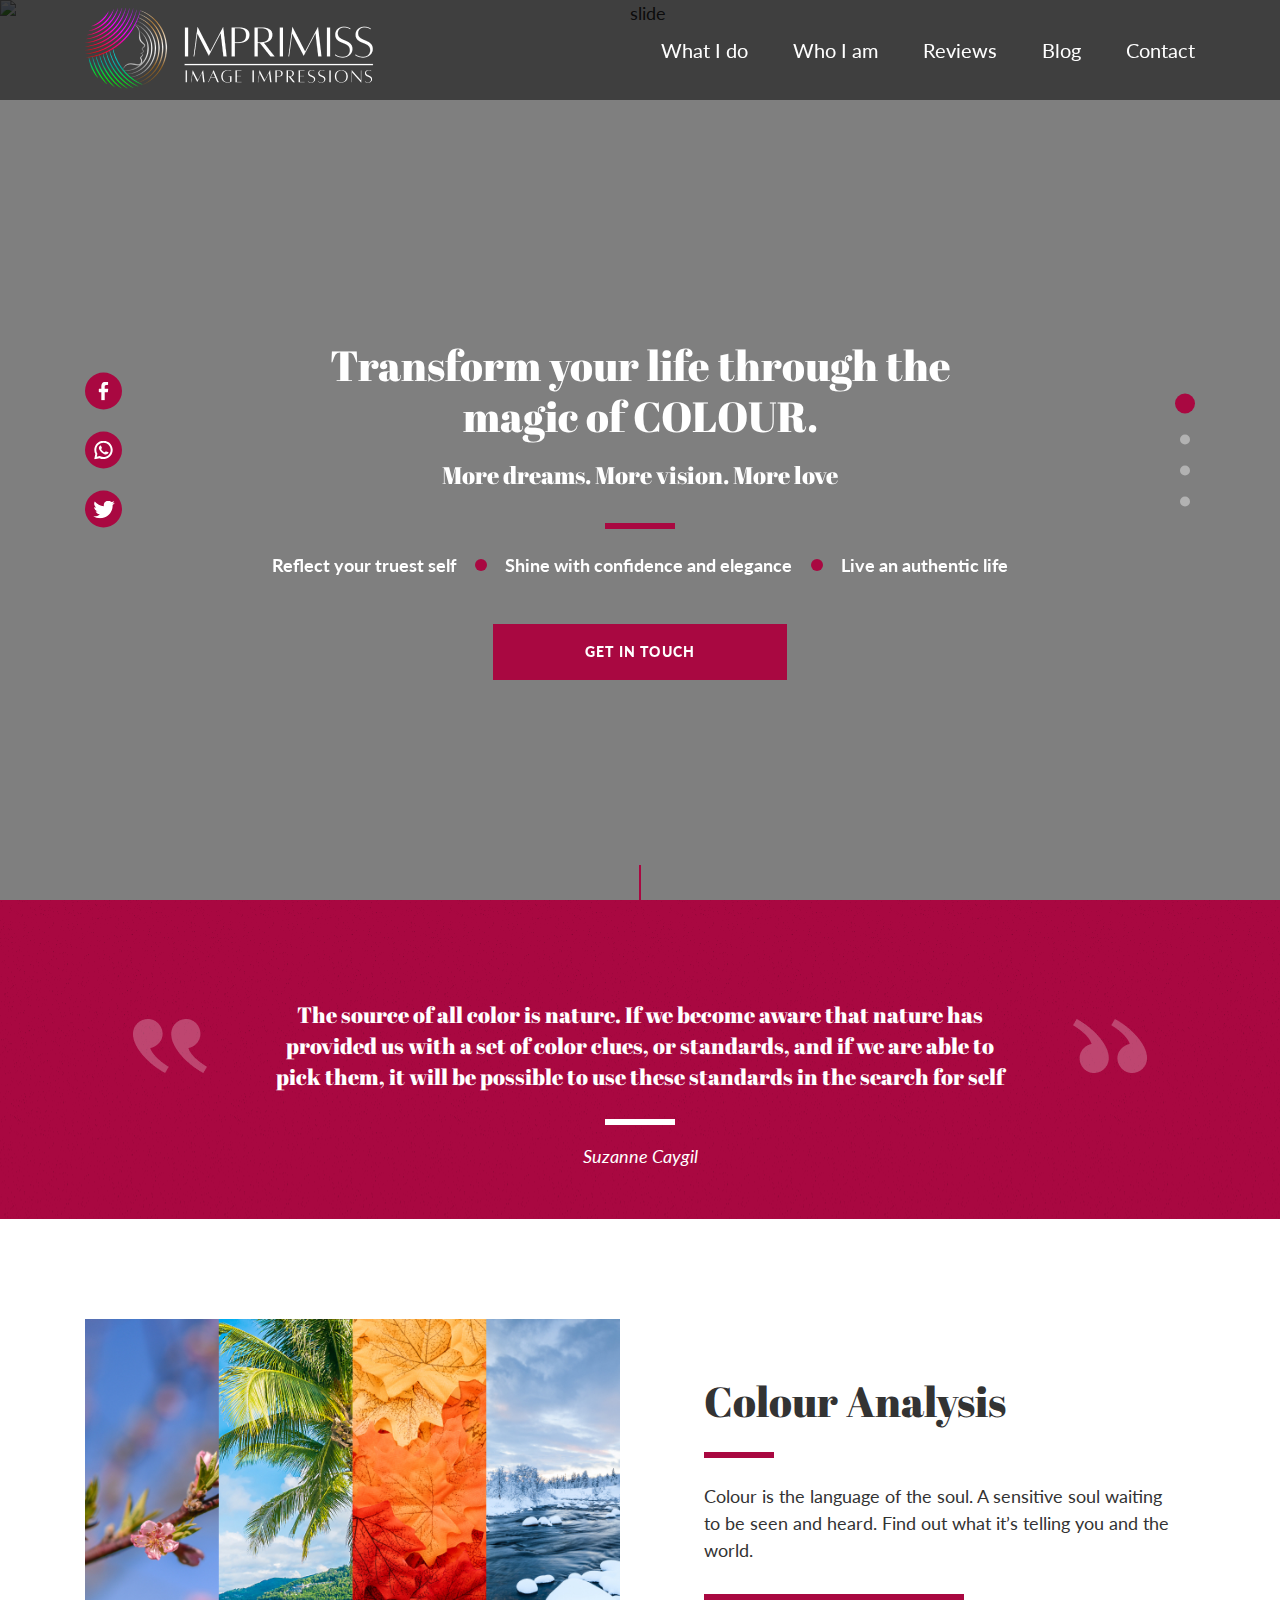
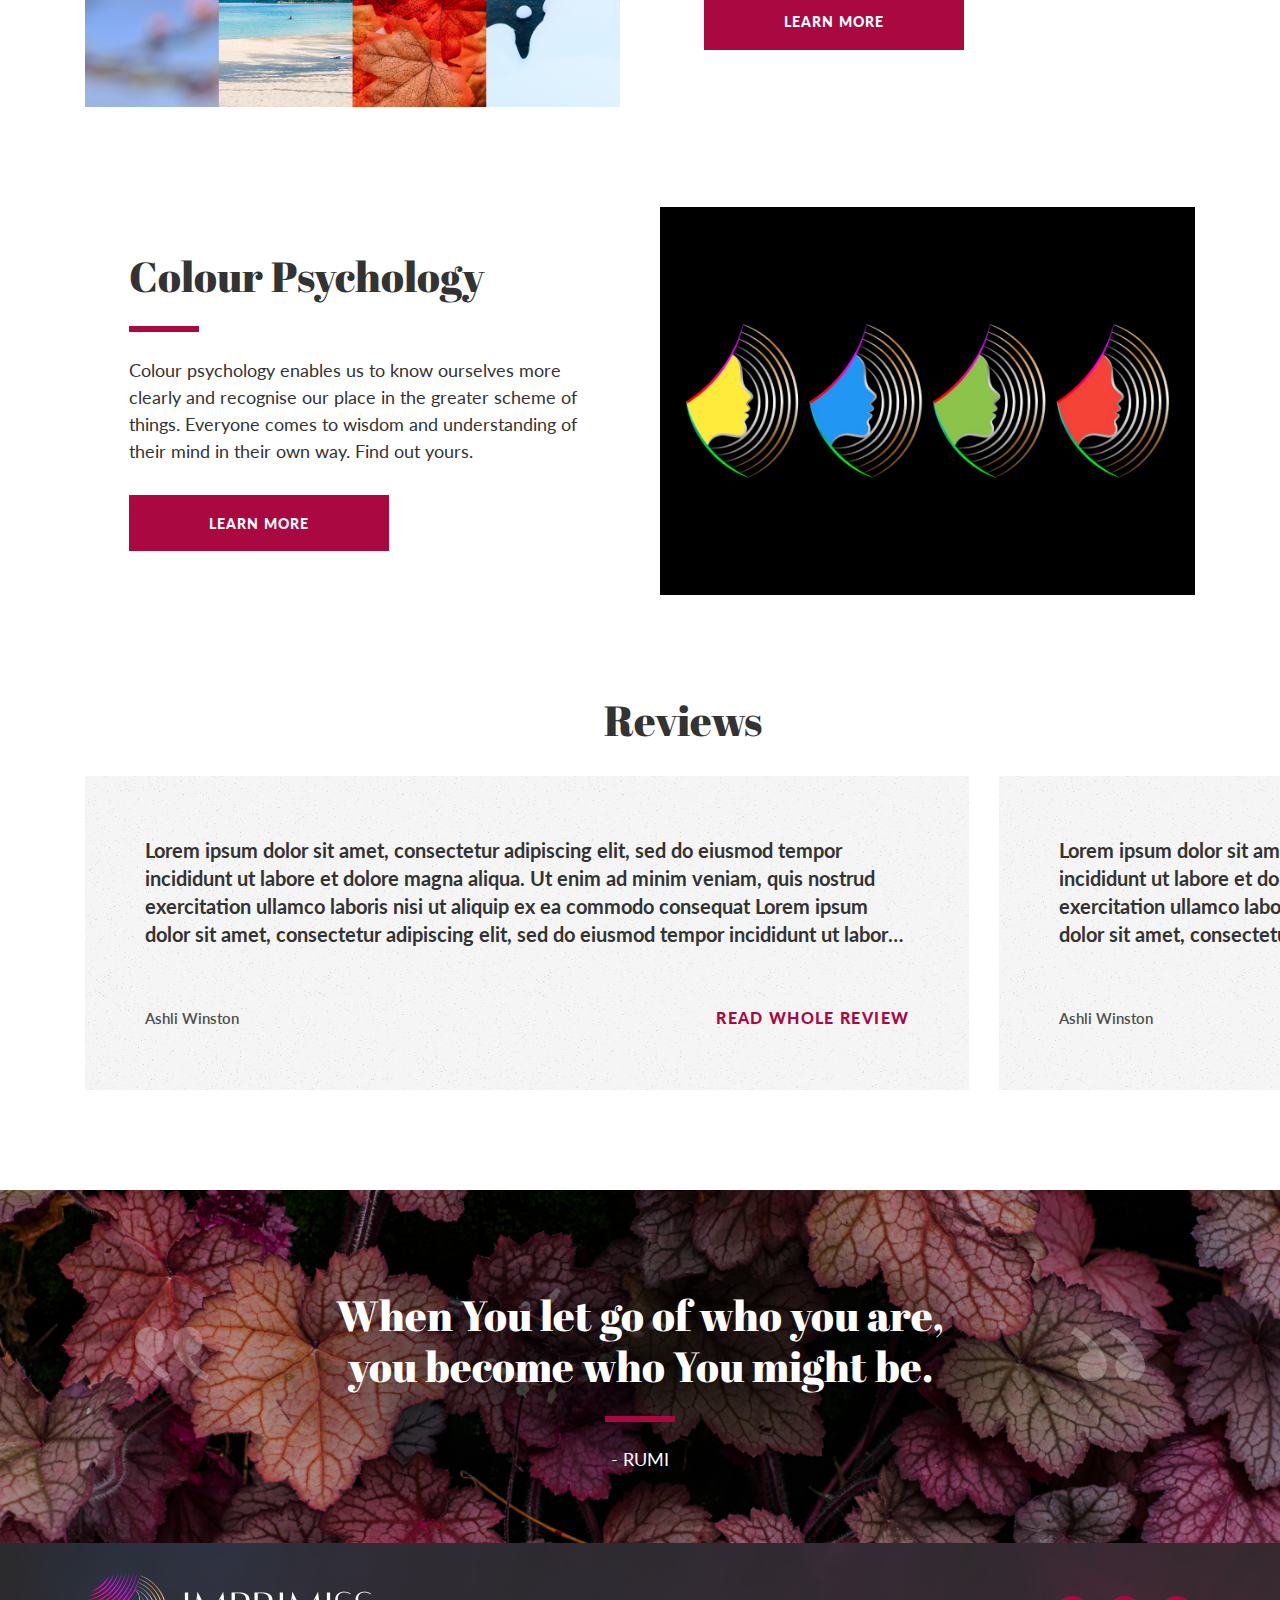
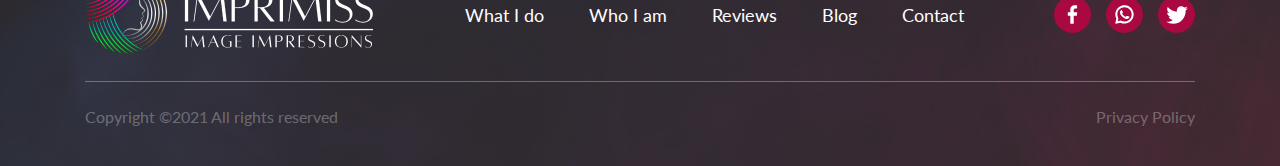
==== commit 501c7e94: "main" ====
--- a/index.html
+++ b/index.html
@@ -22,8 +22,9 @@
                     <nav>
                         <div class="listwrapper">
                             <ul>
-                                <li><a href="#">Home</a></li>
-                                <li><a href="#">Work with me</a></li>
+                                <li><a href="#">What I do</a></li>
+                                <li><a href="#">Who I am</a></li>
+                                <li><a href="#">Reviews</a></li>
                                 <li><a href="#">Blog</a></li>
                                 <li><a href="#">Contact</a></li>
                             </ul>
@@ -34,8 +35,8 @@
                             </ul>
                         </div>
                     </nav>
-                    <div class="hamburger-slim">
-                    </div>
+                </div>
+                <div class="hamburger-slim">
                 </div>
             </div>
         </div>
@@ -70,9 +71,9 @@
 
             <div class="welcomescreen__textbox">
                 <div class="container">
-                    <p class="subtitle">for the Introverted, Sensitive Woman..</p>
                     <h1>
-                        Unconventional Colour Consultancy and Image Design
+                        Transform your life through the magic of COLOUR.
+                        <span>More dreams. More vision. More love</span>
                     </h1>
                     <ul class="welcomescreen__list">
                         <li>Reflect your truest self</li>
@@ -93,229 +94,157 @@
                 </ul>
             </div>
         </div>
-        <div class="meetcons">
+        <div class="quote-section">
             <div class="container">
-                <div class="row">
-                    <div class="col-md-6">
-                        <div class="meetcons__photo">
-                            <img src="img/img5.jpg" alt="photo">
-                        </div>
-                    </div>
-                    <div class="col-md-6">
-                        <p class="title">
-                            Meet Your Creative Consultant.
-                        </p>
+                <div class="row justify-content-center">
+                    <div class="col-lg-8">
                         <div class="descr">
                             <p>
-                                <b>
-                                    My name is ANNEZ, colour & creative consultant based in Sydney
-                                </b>
+                                The source of all color is nature. If we become aware that nature has provided us with a
+                                set of
+                                color clues, or standards, and if we are able to pick them, it will be possible to use
+                                these
+                                standards in the search for self
                             </p>
-                            <p>
-                                Introverted and sensitive like you, I know how difficult it can be to assert your quiet
-                                identity in a noisy world. That’s why I’m assionate about finding the perfect way to
-                                express yourself without losing your personality.
-                            </p>
-                            <p>
-                                My approach allows you to choose clothes and colours according to your intentions: for
-                                work, for love, for life. So that you always feel confident and look fabulous.
-                            </p>
-                        </div>
-                    </div>
-                </div>
-            </div>
-        </div>
-        <div class="works">
+                        </div>
+                        <p class="author">Suzanne Caygil</p>
+                    </div>
+                </div>
+            </div>
+        </div>
+        <div class="reversepostblocks">
             <div class="container">
-                <div class="works__quote">
-                    <div class="descr">
-                        <p>
-                            The source of all color is nature. If we become aware that nature has provided us with a set
-                            of
-                            color clues, or standards, and if we are able to pick them, it will be possible to use these
-                            standards in the search for self
-                        </p>
-                    </div>
-                    <p class="author">Suzanne Caygil</p>
-                </div>
-                <div class="row">
-                    <div class="col-md-6">
-                        <div class="workbox">
-                            <div class="picbox">
-                                <img src="img/imgc1.jpg" alt="img">
-                            </div>
-                            <div class="textbox">
-                                <p class="title">Colour Analysis</p>
+                <div class="reversepostblock">
+                    <div class="row gap40 align-items-center">
+                        <div class="col-lg-6 col-md-6">
+                            <img src="img/imgc1.jpg" alt="Colour Analysis">
+                        </div>
+                        <div class="col-lg-6  col-md-6">
+                            <div class="reversepostblock__wrapp">
+                                <h4>Colour Analysis</h4>
                                 <div class="descr">
                                     <p>
                                         Colour is the language of the soul. A sensitive soul waiting to be seen and
-                                        heard. Find out what it’s telling you and the world.
+                                        heard.
+                                        Find out what it’s telling you and the world.
                                     </p>
                                 </div>
-                            </div>
-                        </div>
-                    </div>
-                    <div class="col-md-6">
-                        <div class="workbox">
-                            <div class="picbox">
-                                <img src="img/imgc2.jpg" alt="img">
-                            </div>
-                            <div class="textbox">
-                                <p class="title">Colour Psychology</p>
+                                <a href="#" class="redbtn">
+                                    LEARN MORE
+                                </a>
+                            </div>
+                        </div>
+                    </div>
+                </div>
+                <div class="reversepostblock">
+                    <div class="row gap40 align-items-center">
+                        <div class="col-lg-6 col-md-6">
+                            <img src="img/imgc2.jpg" alt="Colour Analysis">
+                        </div>
+                        <div class="col-lg-6 col-md-6">
+                            <div class="reversepostblock__wrapp">
+                                <h4>Colour Psychology</h4>
                                 <div class="descr">
                                     <p>
-                                        Colour psychology enables us to know ourselves more clearly and
-                                        recognise our place in the greater scheme of things. Everyone comes to wisdom
-                                        and understanding of their mind in their own way. Find out yours.
+                                        Colour psychology enables us to know ourselves more clearly and recognise our
+                                        place in the greater scheme of things. Everyone comes to wisdom and
+                                        understanding of their mind in their own way. Find out yours.
                                     </p>
                                 </div>
-                            </div>
-                        </div>
-                    </div>
-                </div>
-                <div class="works__bottbtn">
-                    <a href="#" class="redbtn">Work with Me</a>
-                </div>
-            </div>
-        </div>
-        <div class="infosect infosect__first">
-            <div class="container">
-                <div class="textwrapper">
-                    <div class="row no-gutters">
-                        <div class="col-lg-5">
-                            <div class="infosect__text">
-                                <p class="blackcolor">I combine the physical colour analysis with the nuances of your
-                                    psychology and style
-                                    personality ..</p>
-                            </div>
-                            <p class="whitecolor">I combine the physical colour analysis with the nuances of your
-                                psychology and style
-                                personality ..</p>
-                            <a href="#" class="redbtn">Learn MorE</a>
-                        </div>
-                        <div class="col-lg-7">
-                            <img src="img/img1.jpg" alt="img">
-                        </div>
-                    </div>
-                </div>
-            </div>
-        </div>
-        <div class="infosect infosect__second">
-            <div class="container">
-                <div class="row">
-                    <div class="col-lg-6 col-md-6">
-                        <div class="infosect__infbox">
-                            <h3>Confidence in the Clothes You Wear and The Colours You Choose.</h3>
-                            <img src="img/img2.jpg" alt="Confidence in the Clothes You Wear and The Colours You Choose">
-                            <p>
-                                Instead, you’ll wake up in the morning and have the courage to decisively act on your
-                                intentions for what colours to wear. By the end of the day, you’ll know with absolute
-                                certainty how the colours / clothes you wear make you feel and how they serve you.The
-                                result is that you’ll exude confidence and grace from your very essence and look
-                                fabulous in everything you wear.
-                            </p>
-                        </div>
-                    </div>
-                    <div class="col-lg-6 col-md-6">
-                        <div class="infosect__infbox">
-                            <div class="yellowtextbox">
-                                <p>
-                                    Introverts are quiet.<br>
-                                    Sensitive introverts are even more quiet.<br>
-                                    In fact, they’re downright reserved ..
-                                </p>
-                            </div>
-                            <p>
-                                But for the elegant woman, knowing how to tap into that quiet sensitivity through your
-                                colour choices puts your confidence back into your own hands. By knowing exactly what
-                                colour
-                                you like and whether that colour likes you back, you won’t have to guess about where to
-                                start.
-                            </p>
-                            <p>
-                                You won’t have to purchase all the designer clothes only to realise that something about
-                                the
-                                way you look, or feel is not quite right. You won’t have to go against your quiet nature
-                                just to belong or compensate somehow.
-                            </p>
-                            <img src="img/img3.jpg" alt="Confidence in the Clothes You Wear and The Colours You Choose">
-                        </div>
-                    </div>
-                </div>
-            </div>
-        </div>
-        <div class="testimonials">
-            <div class="container">
-                <p class="section-title text-center">Testimonials</p>
-                <div class="testimonials__sliderwrap">
-                    <div class="swiper mySwiper-t">
-                        <div class="swiper-wrapper">
-                            <div class="swiper-slide">
-                                <div class="testimonials__slide">
+                                <a href="#" class="redbtn">
+                                    LEARN MORE
+                                </a>
+                            </div>
+                        </div>
+                    </div>
+                </div>
+            </div>
+        </div>
+        <div class="reviews">
+            <h3 class="text-center">Reviews</h3>
+            <div class="reviews-sliderwrapper">
+                <div class="swiper swiper-review">
+                    <div class="swiper-wrapper">
+                        <div class="swiper-slide">
+                            <div class="reviewbox">
+                                <div class="reviewbox__right">
                                     <div class="descr">
                                         <p>
                                             Lorem ipsum dolor sit amet, consectetur adipiscing elit, sed do eiusmod
                                             tempor incididunt ut labore et dolore magna aliqua. Ut enim ad minim veniam,
                                             quis nostrud exercitation ullamco laboris nisi ut aliquip ex ea commodo
-                                            consequat. Duis aute irure dolor in reprehenderit in voluptate velit esse
-                                            cillum dolore eu fugiat nulla pariatur.
+                                            consequat Lorem ipsum dolor sit amet, consectetur adipiscing elit, sed do
+                                            eiusmod tempor incididunt ut labore et dolore magna aliqua. Ut enim ..
                                         </p>
                                     </div>
-                                    <p class="author">
-                                        <span>Ashli Winston</span><span>24.05.2021</span>
-                                    </p>
-                                </div>
-                            </div>
-                            <div class="swiper-slide">
-                                <div class="swiper-slide">
-                                    <div class="testimonials__slide">
-                                        <div class="descr">
-                                            <p>
-                                                Lorem ipsum dolor sit amet, consectetur adipiscing elit, sed do eiusmod
-                                                tempor incididunt ut labore et dolore magna aliqua. Ut enim ad minim
-                                                veniam,
-                                                quis nostrud exercitation ullamco laboris nisi ut aliquip ex ea commodo
-                                                consequat. Duis aute irure dolor in reprehenderit in voluptate velit
-                                                esse
-                                                cillum dolore eu fugiat nulla pariatur.
-                                            </p>
-                                        </div>
-                                        <p class="author">
-                                            <span>Ashli Winston</span><span>24.05.2021</span>
+                                    <div class="review__bottsect">
+                                        <span class="name">Ashli Winston</span>
+                                        <a href="#">Read whole review</a>
+                                    </div>
+                                </div>
+                            </div>
+                        </div>
+                        <div class="swiper-slide">
+                            <div class="reviewbox">
+                                <div class="reviewbox__right">
+                                    <div class="descr">
+                                        <p>
+                                            Lorem ipsum dolor sit amet, consectetur adipiscing elit, sed do eiusmod
+                                            tempor incididunt ut labore et dolore magna aliqua. Ut enim ad minim veniam,
+                                            quis nostrud exercitation ullamco laboris nisi ut aliquip ex ea commodo
+                                            consequat Lorem ipsum dolor sit amet, consectetur adipiscing elit, sed do
+                                            eiusmod tempor incididunt ut labore et dolore magna aliqua. Ut enim ..
                                         </p>
                                     </div>
-                                </div>
-                            </div>
-                        </div>
-                        <div class="swiper-button-next"></div>
-                        <div class="swiper-button-prev"></div>
-                    </div>
-                </div>
-            </div>
-        </div>
-        <div class="infosect infosect__green">
+                                    <div class="review__bottsect">
+                                        <span class="name">Ashli Winston</span>
+                                        <a href="#">Read whole review</a>
+                                    </div>
+                                </div>
+                            </div>
+                        </div>
+                        <div class="swiper-slide">
+                            <div class="reviewbox">
+                                <div class="reviewbox__right">
+                                    <div class="descr">
+                                        <p>
+                                            Lorem ipsum dolor sit amet, consectetur adipiscing elit, sed do eiusmod
+                                            tempor incididunt ut labore et dolore magna aliqua. Ut enim ad minim veniam,
+                                            quis nostrud exercitation ullamco laboris nisi ut aliquip ex ea commodo
+                                            consequat Lorem ipsum dolor sit amet, consectetur adipiscing elit, sed do
+                                            eiusmod tempor incididunt ut labore et dolore magna aliqua. Ut enim ..
+                                        </p>
+                                    </div>
+                                    <div class="review__bottsect">
+                                        <span class="name">Ashli Winston</span>
+                                        <a href="#">Read whole review</a>
+                                    </div>
+                                </div>
+                            </div>
+                        </div>
+                    </div>
+                </div>
+            </div>
+        </div>
+        <div class="quote-section-img">
+            <img src="img/img10.jpg" alt="img">
             <div class="container">
-                <div class="row">
-                    <div class="col-lg-6">
-                        <img src="img/img6.jpg" alt="img">
-                        <div class="descrbox showtablet">
-                            <p>It all starts with a conversation ..</p>
-                            <a href="#" class="redbtn">GET IN TOUCH</a>
-                        </div>
-                    </div>
-                    <div class="col-lg-6">
-                        <div class="descrbox ">
-                            <h3>
-                                The World Greets You in Colour.
-                                Let’s Respond to That Greeting with a Smile.
-                            </h3>
-                            <p>It all starts with a conversation ..</p>
-                            <a href="#" class="redbtn">GET IN TOUCH</a>
-                        </div>
-                    </div>
-                </div>
-            </div>
-        </div>
+                <div class="row justify-content-center">
+                    <div class="col-lg-8">
+                        <div class="descr-wrapp">
+                            <div class="description">
+                                <p>
+                                    When You let go of who you are,<br> you become who You might be.
+                                </p>
+                            </div>
+                            <p class="author">- RUMI</p>
+                        </div>
+                    </div>
+                </div>
+            </div>
+        </div>
+
+
     </main>
 
     <a id="totop"></a>
@@ -328,8 +257,9 @@
                 </div>
                 <div class="footer__nav">
                     <ul>
-                        <li><a href="#">Home</a></li>
-                        <li><a href="#">Work with me</a></li>
+                        <li><a href="#">What I do</a></li>
+                        <li><a href="#">Who I am</a></li>
+                        <li><a href="#">Reviews</a></li>
                         <li><a href="#">Blog</a></li>
                         <li><a href="#">Contact</a></li>
                     </ul>
--- a/css/bundle.css
+++ b/css/bundle.css
@@ -1 +1 @@
-@import url("https://fonts.googleapis.com/css2?family=Abril+Fatface&family=Lato:wght@100;300;400;700;900&display=swap");@media (min-width:1440px){.container{max-width:1310px}}img{max-width:100%}a{text-decoration:none}body{font-family:"Lato",sans-serif;font-size:20px;line-height:150%;color:#333333}.redbtn{background:#F08976;min-height:60px;letter-spacing:0.085em;text-transform:uppercase;color:#FFFFFF;display:-webkit-box;display:-ms-flexbox;display:flex;-webkit-box-align:center;-ms-flex-align:center;align-items:center;-webkit-box-pack:center;-ms-flex-pack:center;justify-content:center;font-weight:900;font-size:16px}.redbtn:hover{color:#fff;text-decoration:none}.section-title{font-size:50px;line-height:121.4%;font-family:"Abril Fatface",cursive;margin-bottom:48px}.w100{width:100%}header.header{height:120px;width:100%;background:rgba(0,0,0,0.5);position:fixed;left:0;top:0;z-index:11;display:-webkit-box;display:-ms-flexbox;display:flex;-webkit-box-align:center;-ms-flex-align:center;align-items:center}header.header nav{text-align:right}header.header nav ul{list-style-type:none;padding:0;margin:0}header.header nav ul li{display:inline-block;vertical-align:middle;margin-right:50px}header.header nav ul li:last-child{margin-right:0}header.header nav ul li a{color:#FFFFFF;font-size:20px;line-height:150%}header.header nav ul li a:hover{text-decoration:none}.header{-webkit-transition:0.5s;transition:0.5s}.header img{-webkit-transition:0.5s;transition:0.5s}.header.small{height:80px;background:rgba(0,0,0,0.8)}.header.small img{max-width:240px}.welcomescreen .swiper{width:100%;height:100%;z-index:initial}.welcomescreen .swiper-slide{text-align:center;font-size:18px;background:#fff;display:-webkit-box;display:-ms-flexbox;display:flex;-webkit-box-pack:center;-ms-flex-pack:center;justify-content:center;-webkit-box-align:center;-ms-flex-align:center;align-items:center}.welcomescreen .swiper-slide img{display:block;width:100%;height:100%;-o-object-fit:cover;object-fit:cover}.slide-wrap{height:100%;width:100%;position:relative}.slide-wrap:after{content:"";display:block;width:100%;height:100%;z-index:2;background:#000000;opacity:0.5;position:absolute;left:0;top:0}.welcomescreen{height:100vh;position:relative;min-height:500px}.welcomescreen .welcomescreen__textbox{z-index:3;position:absolute;top:0;padding-top:120px;width:100%;height:100%;display:-webkit-box;display:-ms-flexbox;display:flex;-webkit-box-align:center;-ms-flex-align:center;align-items:center;-webkit-box-pack:center;-ms-flex-pack:center;justify-content:center;text-align:center}.welcomescreen .welcomescreen__textbox .subtitle{font-weight:bold;font-size:22px;line-height:101%;color:#fff;margin-bottom:22px}.welcomescreen .welcomescreen__textbox h1{max-width:692px;margin:0 auto;color:#fff;font-size:72px;line-height:98.4%;font-family:"Abril Fatface",cursive;margin-bottom:80px;position:relative}.welcomescreen .welcomescreen__textbox h1:after{content:"";display:block;height:6px;width:70px;position:absolute;bottom:-47px;left:0;right:0;margin:0 auto;background:#F08976}.welcomescreen .welcomescreen__textbox .welcomescreen__list{list-style-type:none;padding:0;margin:0 0 45px 0}.welcomescreen .welcomescreen__textbox .welcomescreen__list li{margin:0 22px;color:#fff;font-weight:bold;font-size:20px;line-height:150%;display:inline-block;vertical-align:middle;position:relative}.welcomescreen .welcomescreen__textbox .welcomescreen__list li:after{content:"";display:inline-block;width:12px;height:12px;border-radius:50%;background:#F08976;right:-31px;position:absolute;top:50%;-webkit-transform:translateY(-50%);transform:translateY(-50%)}.welcomescreen .welcomescreen__textbox .welcomescreen__list li:last-child:after{display:none}.welcomescreen .welcomescreen__textbox .redbtn{max-width:294px;margin:0 auto}.welcomescreen .swiper-pagination-bullet{margin:0 auto 21px!important;width:10px;height:10px;background:#FFFFFF;opacity:0.4;-webkit-transition:0.5s;transition:0.5s}.welcomescreen .swiper-pagination-bullet:last-child{margin-bottom:0!important}.welcomescreen .swiper-pagination-bullet.swiper-pagination-bullet-active{width:20px;height:20px;background:#F08976;opacity:1}.welcomescreen:after{content:"";display:inline-block;width:2px;height:132px;background:#F08976;bottom:-46px;position:absolute;left:0;right:0;margin:0 auto;z-index:4}.welcomescreen__socials{z-index:4;position:absolute;top:50%;-webkit-transform:translateY(-50%);transform:translateY(-50%)}.welcomescreen__socials ul{list-style-type:none;padding:0;margin:0}.welcomescreen__socials ul li{margin-bottom:32px}.welcomescreen__socials ul li:last-child{margin-bottom:0}.welcomescreen__socials a{display:-webkit-box;display:-ms-flexbox;display:flex;-webkit-box-align:center;-ms-flex-align:center;align-items:center;-webkit-box-pack:center;-ms-flex-pack:center;justify-content:center;background:rgba(240,137,118,0.85);width:37px;height:37px;border-radius:50%}.meetcons{padding:130px 0}.meetcons .descr{padding-left:40px}.meetcons .descr p{margin-bottom:20px}.meetcons .descr p:last-child{margin-bottom:0}.meetcons .descr p b{font-weight:900}.meetcons .title{margin:24px 0 48px 0;font-size:50px;line-height:121.4%;font-family:"Abril Fatface",cursive;left:-110px;position:relative}.meetcons__photo{position:relative;text-align:center;background:#EBEBEB}.meetcons__photo:after{content:"";display:inline-block;width:198px;height:198px;border-radius:50%;background:#F08976;position:absolute;right:-150px;top:75px;z-index:-1}.works{padding:115px 0 105px;background-color:#F4D096;background-image:url("../img/dots-bg.png")}.works .works__quote{max-width:840px;margin:0 auto 75px;position:relative}.works .works__quote .descr{position:relative;margin-bottom:52px;position:relative}.works .works__quote .descr p{font-size:24px;line-height:140%;text-align:center;font-family:"Abril Fatface",cursive}.works .works__quote .descr p:last-child{margin-bottom:0}.works .works__quote .descr:after{content:"";display:inline-block;width:70px;height:6px;background:#F08976;position:absolute;left:0;right:0;margin:0 auto;bottom:-32px}.works .works__quote .author{margin:0;text-align:center;line-height:140%;font-style:italic}.works .works__quote:after,.works .works__quote:before{content:"";display:inline-block;position:absolute;width:74px;height:54px;top:25px}.works .works__quote:after{background:url("../img/quotepic1.png") no-repeat center/100%;left:-142px}.works .works__quote:before{background:url("../img/quotepic2.png") no-repeat center/100%;right:-142px}.workbox .picbox{padding:0 0 72% 0;overflow:hidden;position:relative}.workbox .picbox img{width:100%;height:100%;-o-object-position:50% 50%;object-position:50% 50%;-o-object-fit:cover;object-fit:cover;position:absolute}.workbox .textbox{padding:50px 0 0 0}.workbox .textbox .title{position:relative;font-size:36px;line-height:121.4%;font-family:"Abril Fatface",cursive;margin-bottom:50px}.workbox .textbox .title:after{content:"";display:inline-block;width:70px;height:6px;background:#F08976;position:absolute;bottom:-27px;left:0}.workbox .textbox .descr p:last-child{margin-bottom:0}.works__bottbtn{margin-top:50px}.works__bottbtn a{max-width:294px;margin:0 auto}.infosect{padding:135px 0 85px}.infosect .infosect__text{overflow:hidden;position:relative;width:100%;height:344px;overflow:hidden}.infosect .textwrapper{background:url("../img/quote-bg.png") no-repeat left top 50px}.infosect .textwrapper p{margin:0;font-size:49.1803px;line-height:121.4%;font-family:"Abril Fatface",cursive;position:absolute;left:0;top:99px;width:740px}.infosect .textwrapper .blackcolor{z-index:3}.infosect .textwrapper .whitecolor{color:#fff;z-index:2}.infosect .redbtn{margin-top:45px;max-width:294px}.infosect img{width:100%}.infosect__second{overflow:hidden}.infosect__second .row{margin-left:-45px;margin-right:-45px}.infosect__second .row .col-lg-6{padding-left:45px;padding-right:45px}.infosect__second h3{position:relative;margin-bottom:80px;font-size:50px;line-height:121.4%;font-family:"Abril Fatface",cursive}.infosect__second h3:after{content:"";display:inline-block;width:70px;height:6px;background:#F08976;position:absolute;left:0;bottom:-38px}.infosect__second .col-lg-6:nth-child(2) .infosect__infbox:after{content:"";display:inline-block;width:82px;height:82px;border-radius:50%;border:5px solid #F08976;position:absolute;top:133px;z-index:2;background:transparent;left:initial;right:40px}.infosect__second .infosect__infbox:first-child:after{content:"";display:inline-block;width:198px;height:198px;border-radius:50%;background:#F08976;position:absolute;left:100px;top:65%;z-index:-1}.infosect__second .infosect__infbox img{margin-bottom:61px}.infosect__second .infosect__infbox img:last-child{margin-bottom:0;margin-top:50px}.infosect__second .infosect__infbox p{margin-bottom:30px}.infosect__second .infosect__infbox p:last-child{margin-bottom:0}.infosect__second .infosect__infbox .yellowtextbox{padding:42px 54px;background-color:#F4D096;background-image:url("../img/dots-bg.png");margin-bottom:80px;width:145%}.infosect__second .infosect__infbox .yellowtextbox p{max-width:372px;margin:0;font-weight:900}.testimonials{padding:55px 0 67px}.testimonials .testimonials__sliderwrap{width:calc(100% + 128px);margin-left:-64px;position:relative}.testimonials .swiper .testimonials__slide{background-color:#F4D096;background-image:url(../img/dots-bg.png);max-width:calc(100% - 128px);margin:0 auto}.testimonials .swiper .swiper-button-next,.testimonials .swiper .swiper-button-prev{width:34px;height:34px}.testimonials .swiper .swiper-button-next:after,.testimonials .swiper .swiper-button-prev:after{display:none}.testimonials .swiper .swiper-button-next{background-image:url("../img/svg/arrow-right.svg");right:0}.testimonials .swiper .swiper-button-prev{background-image:url("../img/svg/arrow-left.svg");left:0}.testimonials .testimonials__slide{padding:69px 78px 56px;background:url("../img/quotepic1.png"),url("../img/quotepic2.png");background-repeat:no-repeat,no-repeat;background-position:left 78px top 68px,bottom 77px right 78px}.testimonials .testimonials__slide .descr{max-width:840px;margin:0 auto 52px;text-align:center;position:relative}.testimonials .testimonials__slide .descr:after{content:"";display:inline-block;width:70px;height:6px;background:#F08976;position:absolute;bottom:-32px;margin:0 auto;left:0;right:0}.testimonials .testimonials__slide .descr p{font-size:24px;font-family:"Abril Fatface",cursive;line-height:140%}.testimonials .testimonials__slide .descr p:last-child{margin-bottom:0}.testimonials .testimonials__slide .author{margin-bottom:0;text-align:center}.testimonials .testimonials__slide .author span{position:relative;line-height:140%}.testimonials .testimonials__slide .author span:first-child{margin-right:47px}.testimonials .testimonials__slide .author span:first-child:after{content:"";display:inline-block;width:1px;height:27px;background:#333333;position:absolute;top:0;right:-24px}.testimonials .testimonials__slide .author span:nth-child(2){font-style:italic}.infosect__green{padding:140px 0 137px;background-color:#2B5F55;background-image:url("../img/dotsbg-forgreen.png")}.infosect__green .descrbox{padding-top:50px}.infosect__green .descrbox h3{color:#FFFFFF;font-size:50px;line-height:121.4%;font-family:"Abril Fatface",cursive;margin-bottom:74px;margin-left:-133px}.infosect__green .descrbox p{padding-left:70px;color:#fff}.infosect__green .descrbox p:last-child{margin-bottom:67px}.infosect__green .descrbox a{max-width:294px;margin-left:70px}.welcomescreen .swiper-pagination-bullet:hover{opacity:1}.welcomescreen__socials a{-webkit-transition:0.3s;transition:0.3s}.welcomescreen__socials a:hover{background:#f08976;-webkit-animation:pulse1 2s infinite;animation:pulse1 2s infinite}.footer__socials ul li a,.redbtn{-webkit-transition:0.3s;transition:0.3s}.footer__socials ul li a:hover,.redbtn:hover{background:#dd7c6b;-webkit-animation:pulse1 2s infinite;animation:pulse1 2s infinite}@-webkit-keyframes pulse1{0%{-webkit-box-shadow:0 0 0 0 rgba(240,137,118,0.5)}70%{-webkit-box-shadow:0 0 0 20px rgba(240,137,118,0)}to{-webkit-box-shadow:0 0 0 0 rgba(240,137,118,0.5)}}@keyframes pulse1{0%{-webkit-box-shadow:0 0 0 0 rgba(240,137,118,0.5)}70%{-webkit-box-shadow:0 0 0 20px rgba(240,137,118,0)}to{-webkit-box-shadow:0 0 0 0 rgba(240,137,118,0.5)}}header.header nav ul li a{position:relative}header.header nav ul li a:after{content:"";display:inline-block;height:4px;width:0;background-color:#F08976;position:absolute;bottom:-15px;left:0;right:0;margin:0 auto;-webkit-transition:0.3s;transition:0.3s}header.header nav ul li a:hover:after{width:100%}.infosect__second .col-lg-6:nth-child(2) .infosect__infbox:after,.infosect__second .infosect__infbox:first-child:after,.meetcons__photo:after{-webkit-animation:move 16s infinite;animation:move 16s infinite;-webkit-animation-timing-function:ease-in-out;animation-timing-function:ease-in-out}@-webkit-keyframes move{0%{-webkit-transform:translate(0px,0px);transform:translate(0px,0px)}25%{-webkit-transform:translate(0px,8px);transform:translate(0px,8px)}50%{-webkit-transform:translate(8px,0);transform:translate(8px,0)}70%{-webkit-transform:translate(8px,-5px);transform:translate(8px,-5px)}to{-webkit-transform:translate(0px,0px);transform:translate(0px,0px)}}@keyframes move{0%{-webkit-transform:translate(0px,0px);transform:translate(0px,0px)}25%{-webkit-transform:translate(0px,8px);transform:translate(0px,8px)}50%{-webkit-transform:translate(8px,0);transform:translate(8px,0)}70%{-webkit-transform:translate(8px,-5px);transform:translate(8px,-5px)}to{-webkit-transform:translate(0px,0px);transform:translate(0px,0px)}}footer.footer .footer__nav li a{-webkit-transition:0.3s;transition:0.3s}footer.footer .footer__nav li a:hover{text-decoration:none;color:#F08976}.showtablet{display:none}.hamburger-slim{display:none}.secials-mob{display:none}#totop{position:fixed;display:inline-block;right:200px;bottom:40px;width:50px;height:50px;background:url("../img/svg/totop.svg") no-repeat center;border:2px solid #F08976;-webkit-filter:drop-shadow(0px 4px 21px rgba(0,0,0,0.11));filter:drop-shadow(0px 4px 21px rgba(0,0,0,0.11));visibility:hidden;opacity:0;z-index:-1;-webkit-transition:0.5s;transition:0.5s;cursor:pointer}#totop.show{display:inline-block;z-index:4;opacity:1;visibility:visible}.infosect__green .descrbox{position:relative}.infosect__green .descrbox a,.infosect__green .descrbox h3,.infosect__green .descrbox p{position:relative;z-index:2}.infosect__green .descrbox:after{content:"";display:inline-block;width:198px;height:198px;border-radius:50%;background:#F08976;position:absolute;top:90px;left:-120px;-webkit-animation:move 16s infinite;animation:move 16s infinite;-webkit-animation-timing-function:ease-in-out;animation-timing-function:ease-in-out}.infosect.infosect__green img{position:relative;z-index:2}.meetcons__photo img{width:100%}.firstsection{height:526px;position:relative;overflow:hidden;display:-webkit-box;display:-ms-flexbox;display:flex;-webkit-box-align:center;-ms-flex-align:center;align-items:center;padding-top:120px}.firstsection img{width:100%;height:100%;-o-object-fit:cover;object-fit:cover;-o-object-position:50% 50%;object-position:50% 50%;position:absolute;top:0}.firstsection h1{position:relative;z-index:2;color:#fff;font-size:64px;line-height:121.4%;font-family:"Abril Fatface",cursive}.secttitle{margin-bottom:26px;text-transform:uppercase;color:#F08976;letter-spacing:0.085em;font-weight:500;font-size:18px;line-height:121.4%}.aboutthem{padding:100px 0 60px}.aboutthem h2{margin-bottom:28px;font-size:48px;line-height:121.4%;font-family:"Abril Fatface",cursive}.aboutthem .subtitle{margin-bottom:30px;font-weight:900;font-size:24px}.aboutthem .descr{margin-bottom:80px}.aboutthem .descr p:last-child{margin-bottom:0}.aboutthem img{width:100%}.thatswhyuhere{padding:80px 0 0 0}.thatswhyuhere .title{font-weight:900;font-size:24px;line-height:150%;position:relative;margin-bottom:122px}.thatswhyuhere .title:after{content:"";display:inline-block;width:70px;height:6px;position:absolute;left:0;bottom:-27px;background:#F08976}.thatswhyuhere a.redbtn{max-width:294px}.thatswhyuhere p{margin-bottom:36px}.thatswhyuhere p:last-child{margin-bottom:0}.quote-yellow{padding:70px 0;background-color:#F4D096;background-image:url(../img/dots-bg.png)}.quote-yellow p{text-align:center;margin:0 auto;max-width:calc(100% - 280px);font-size:36px;line-height:140%;font-family:"Abril Fatface",cursive;position:relative}.quote-yellow p:after,.quote-yellow p:before{content:"";display:inline-block;position:absolute;width:74px;height:54px;top:50%;-webkit-transform:translateY(-50%);transform:translateY(-50%)}.quote-yellow p:after{background:url(../img/quotepic1.png) no-repeat center/100%;right:calc(100% + 68px)}.quote-yellow p:before{background:url(../img/quotepic2.png) no-repeat center/100%;left:calc(100% + 68px)}.aboutme{padding:70px 0}.aboutme-textblock{padding:58px 0 0 50px}.aboutme-textblock .secttitle{margin-bottom:17px}.aboutme-textblock .aboutme__info{max-width:685px}.aboutme-textblock .aboutme__info p{font-size:48px;line-height:121.4%;font-family:"Abril Fatface",cursive}.aboutme-textblock .aboutme__info p:last-child{margin-bottom:0}.aboutyourapproach{padding:77px 0 79px;background:#F5F5F5}.aboutyourapproach img{width:100%}.aboutyourapproach .title{font-size:48px;line-height:121.4%;font-family:"Abril Fatface",cursive;margin:0;width:702px;position:relative;z-index:2}.aboutyourapproach .bottdescr{margin:53px 0 0 0}.aboutyourapproach .bottdescr .redbtn{max-width:294px;margin:69px auto 0}.postssection{padding:80px 0}.postblock .postblock__img{padding:0 0 72% 0;overflow:hidden;position:relative}.postblock .postblock__img img{width:100%;height:100%;-o-object-position:50% 50%;object-position:50% 50%;-o-object-fit:cover;object-fit:cover;position:absolute}.postblock .postblock__descr{padding:50px 0 0 0}.postblock .postblock__descr .title{font-size:36px;line-height:121.4%;font-family:"Abril Fatface",cursive;position:relative;margin-bottom:51px}.postblock .postblock__descr .title:after{content:"";display:inline-block;width:70px;height:6px;background:#F08976;bottom:-27px;position:absolute;left:0}.postblock .postblock__descr .descr{height:113px;position:relative;overflow:hidden}.postblock .postblock__descr .descr.hauto{height:auto}.postblock .postblock__descr .descr.hauto:after{display:none}.postblock .postblock__descr .descr p:last-child{margin-bottom:0}.postblock .postblock__descr .descr:after{content:"";display:block;height:67px;width:100%;background:-webkit-gradient(linear,left bottom,left top,from(#FFFFFF),to(rgba(255,255,255,0)));background:linear-gradient(360deg,#FFFFFF 0%,rgba(255,255,255,0) 100%);position:absolute;left:0;bottom:0}.postblock .postblock__descr .showmore{margin:15px auto 0;width:30px;height:30px;display:-webkit-box;display:-ms-flexbox;display:flex;-webkit-box-align:center;-ms-flex-align:center;align-items:center;-webkit-box-pack:center;-ms-flex-pack:center;justify-content:center;cursor:pointer}.postblock .postblock__descr .showmore img{max-width:100%;width:auto}.postblock .postblock__descr .showmore.rotatearrow{-webkit-transform:rotate(-180deg);transform:rotate(-180deg)}.infosect.wwm{padding:80px 0 100px}.infosect.wwm .thatswhyuhere{padding:0}.infosect.wwm .descleft{margin:0}.infosect.wwm .redbtn{margin-top:15px}footer.footer{padding:30px 0 36px;background:#333333}footer.footer .footer__topsect{display:-webkit-box;display:-ms-flexbox;display:flex;-webkit-box-align:center;-ms-flex-align:center;align-items:center;-webkit-box-pack:justify;-ms-flex-pack:justify;justify-content:space-between;padding-bottom:24px;border-bottom:1px solid rgba(255,255,255,0.3)}footer.footer .footer__nav ul{padding:0;margin:0;list-style-type:none}footer.footer .footer__nav li{display:inline-block;vertical-align:middle;margin-right:46px}footer.footer .footer__nav li:last-child{margin-right:0}footer.footer .footer__nav li a{color:#fff}footer.footer .footer__botsect{padding-top:21px;display:-webkit-box;display:-ms-flexbox;display:flex;-webkit-box-align:center;-ms-flex-align:center;align-items:center;-webkit-box-pack:justify;-ms-flex-pack:justify;justify-content:space-between}footer.footer .footer__botsect a,footer.footer .footer__botsect p{margin:0;font-size:16px;color:rgba(255,255,255,0.3)}footer.footer .footer__botsect a{-webkit-transition:0.3s;transition:0.3s}footer.footer .footer__botsect a:hover{color:white;text-decoration:none}.footer__socials ul{list-style-type:none;padding:0;margin:0}.footer__socials ul li{display:inline-block;vertical-align:middle;margin-left:10px}.footer__socials ul li:first-child{margin-left:0}.footer__socials ul li a{display:-webkit-box;display:-ms-flexbox;display:flex;-webkit-box-align:center;-ms-flex-align:center;align-items:center;-webkit-box-pack:center;-ms-flex-pack:center;justify-content:center;background:rgba(240,137,118,0.85);width:37px;height:37px;border-radius:50%}@media (max-width:1900.8px){#totop{right:40px}}@media (max-width:1600px){body{font-size:18px}header.header{height:100px}.welcomescreen .welcomescreen__textbox h1{margin-bottom:60px;max-width:650px}.welcomescreen .welcomescreen__textbox h1:after{bottom:-39px}.welcomescreen:after{height:70px;bottom:-35px}.meetcons .title{max-width:500px;left:-80px}.workbox .textbox{padding:30px 0 0 0}.infosect__second .infosect__infbox p{margin-bottom:20px}.infosect__second .infosect__infbox:first-child:after{top:68%}.testimonials .testimonials__slide{padding:60px 50px 50px}.testimonials .testimonials__slide .author span:first-child:after{height:21px}.section-title{margin-bottom:30px}.testimonials .section-title{margin-bottom:30px}#totop{right:40px}.testimonials .testimonials__slide .author span{font-size:16px}.welcomescreen .welcomescreen__textbox .welcomescreen__list li{font-size:18px}.testimonials .testimonials__slide .descr p,.welcomescreen .welcomescreen__textbox .subtitle{font-size:20px}.works .works__quote .descr p{font-size:22px}.infosect__second h3,.meetcons .title,.section-title{font-size:42px}.infosect__green .descrbox h3{font-size:46px}.welcomescreen .welcomescreen__textbox h1{font-size:62px}.infosect__green,.meetcons,.works{padding:100px 0}.infosect{padding-top:100px}}@media (max-width:1439.8px){.testimonials .testimonials__sliderwrap{width:100%;margin-left:0}}@media (max-width:1199.8px){body{font-size:16px}.welcomescreen .welcomescreen__textbox h1{font-size:52px;max-width:540px}.welcomescreen .welcomescreen__textbox .subtitle{margin-bottom:15px;font-size:18px}.welcomescreen .welcomescreen__textbox .welcomescreen__list{margin-bottom:30px}.welcomescreen .welcomescreen__textbox .welcomescreen__list li{font-size:16px}.welcomescreen__socials ul li{margin-bottom:20px}.welcomescreen .swiper-pagination-bullet{margin:0 auto 15px!important}.infosect,.infosect__green,.meetcons,.works{padding:70px 0}.works .works__quote{max-width:600px;margin-bottom:45px}.works .works__quote .descr p{font-size:20px}.workbox .picbox{padding-bottom:60%}.workbox .textbox .title{font-size:30px}.infosect .textwrapper p{font-size:40px;width:650px;top:60px}.infosect .infosect__text{height:230px}.infosect__second h3{font-size:32px}.infosect__second .infosect__infbox .yellowtextbox{padding:30px 40px;margin-bottom:40px}.infosect__second .col-lg-6:nth-child(2) .infosect__infbox:after{top:100px}.infosect__second .infosect__infbox:first-child:after{top:56%}.infosect__second .infosect__infbox img:last-child{margin-top:30px}.testimonials .testimonials__slide .descr p{font-size:18px}.infosect__green .descrbox h3{font-size:40px;margin-bottom:50px;margin-left:-100px}.infosect__green .descrbox{padding-top:30px}.infosect__green .descrbox p{padding-left:30px}.infosect__green .descrbox a{margin-left:30px;margin-top:30px}footer.footer .footer__nav li{margin-right:35px}.footer__logo img{max-width:200px}footer.footer .footer__botsect a,footer.footer .footer__botsect p{font-size:14px}}@media (max-width:991.8px){.welcomescreen .welcomescreen__textbox{padding-top:100px}.works .works__quote:after{left:0}.works .works__quote:before{right:0}header.header nav ul li{margin-right:30px}.welcomescreen .welcomescreen__textbox .subtitle{margin-bottom:25px}.welcomescreen .welcomescreen__textbox h1{margin-bottom:70px}.meetcons .descr{padding-left:0}.meetcons .title{left:0;margin:0 0 20px 0;font-size:36px}.meetcons__photo:after{right:-90px}.works .works__quote{max-width:540px;margin-bottom:45px}.works .works__quote:before{right:-80px}.works .works__quote:after{left:-80px}.workbox .textbox .title{font-size:24px}.workbox .textbox .title:after{width:60px;height:4px;bottom:-16px}.testimonials .testimonials__slide .descr:after{height:4px;width:60px}.workbox .textbox .title{margin-bottom:35px}.infosect .textwrapper .whitecolor{display:none}.infosect .infosect__text{height:auto;position:relative;overflow:initial}.infosect .infosect__text p{position:relative;top:0;font-size:32px}.infosect .redbtn{margin-bottom:30px}.infosect__second .infosect__infbox p:last-child{margin-bottom:20px}.infosect__second .infosect__infbox .yellowtextbox{width:100%}.infosect__second .infosect__infbox .yellowtextbox p{margin-bottom:0}.infosect__second .col-lg-6:nth-child(2) .infosect__infbox:after{top:80px;right:100px}.infosect__second .infosect__infbox .yellowtextbox{margin-bottom:20px}.infosect__first{padding-bottom:0}.infosect__second h3{margin-bottom:50px}.infosect__second h3:after{bottom:-24px}.infosect__second .row{margin-left:-15px;margin-right:-15px}.infosect__second .row .col-lg-6{padding-left:15px;padding-right:15px}.infosect__second .infosect__infbox:first-child:after{width:120px;height:120px}.testimonials .swiper .testimonials__slide{max-width:calc(100% - 90px)}.infosect__green .descrbox h3{margin-left:0}.infosect__green .descrbox p{padding-left:0}.infosect__green .descrbox a{margin-left:0;margin-bottom:0}.infosect.infosect__green .col-lg-6:first-child{-webkit-box-ordinal-group:3;-ms-flex-order:2;order:2}.infosect.infosect__green .col-lg-6:nth-child(2){-webkit-box-ordinal-group:2;-ms-flex-order:1;order:1}.showtablet{display:block}.infosect__green .descrbox:not(.showtablet){padding-top:0}.infosect__green .descrbox:not(.showtablet) a,.infosect__green .descrbox:not(.showtablet) p{display:none}footer.footer .footer__nav li{margin-right:20px}.infosect__second .col-lg-6:nth-child(2) .infosect__infbox:after{display:none}#totop{bottom:100px}.infosect__green .descrbox.showtablet:after{display:none}.infosect__green .descrbox h3,.section-title{font-size:32px}}@media (max-width:767.8px){.welcomescreen .welcomescreen__textbox{padding-top:80px}.infosect .textwrapper p{max-width:100%}header.header nav{display:none}.hamburger-slim{display:inline-block}.hamburger-slim{background:transparent;margin:0;position:relative;height:25px;width:40px;position:absolute;right:15px;top:20px}.hamburger-slim:after,.hamburger-slim:before{background:#fff;-webkit-backface-visibility:hidden;backface-visibility:hidden;content:"";height:2px;left:0;-webkit-transition:0.75s;transition:0.75s;width:40px}.hamburger-slim:before{-webkit-box-shadow:#fff 0 12px 0 0;box-shadow:#fff 0 12px 0 0;position:absolute;top:0}.hamburger-slim:after{position:absolute;top:calc(100% - 2px)}.hamburger-slim.active:before{-webkit-box-shadow:transparent 0 0 0 0;box-shadow:transparent 0 0 0 0;top:50%;-webkit-transform:rotate(225deg);transform:rotate(225deg)}.hamburger-slim.active:after{top:50%;-webkit-transform:rotate(315deg);transform:rotate(315deg)}.header .container{position:relative}.header .col-lg-8{position:initial}header.header{height:80px}header.header img{max-width:240px}.welcomescreen .welcomescreen__textbox .subtitle{max-width:calc(100% - 120px);margin:0 auto 20px}.welcomescreen .welcomescreen__textbox h1{max-width:calc(100% - 120px);margin:0 auto 60px;font-size:42px}.welcomescreen .welcomescreen__textbox .welcomescreen__list li{display:block}.welcomescreen .welcomescreen__textbox .welcomescreen__list li:after{position:relative;top:-1px;-webkit-transform:none;transform:none;right:initial;margin-left:10px;display:inline-block!important;width:8px;height:8px}.welcomescreen .welcomescreen__textbox .welcomescreen__list li:before{content:"";display:inline-block;width:12px;height:12px;border-radius:50%;background:#F08976;margin-right:10px;width:8px;height:8px;top:-1px}.welcomescreen__socials{left:15px!important}.swiper-pagination-vertical.swiper-pagination-bullets,.swiper-vertical>.swiper-pagination-bullets{right:15px!important}.welcomescreen:after{display:none}.meetcons{overflow:hidden}.meetcons__photo:after{right:-60px;bottom:-100px;top:initial}.meetcons__photo{margin-bottom:30px}.works .works__quote:after{left:-15px;top:-55px}.works .works__quote:before{right:-15px;bottom:10px;top:initial}.workbox .textbox{padding:15px 0 50px 0}.works__bottbtn{margin-top:20px}.infosect__second .infosect__infbox:first-child:after{top:64%}.infosect.infosect__second{padding-bottom:30px}header.header nav{display:block;position:fixed;bottom:0;background:rgba(0,0,0,0.9);left:0;width:100%;height:calc(100%);display:-webkit-box;display:-ms-flexbox;display:flex;-webkit-box-align:center;-ms-flex-align:center;align-items:center;-webkit-box-pack:center;-ms-flex-pack:center;justify-content:center;padding-top:80px;-webkit-transform:translateX(100%);transform:translateX(100%);-webkit-transition:0.5s;transition:0.5s;-webkit-animation-timing-function:ease-in-out;animation-timing-function:ease-in-out}header.header nav ul{text-align:center}header.header nav ul li{display:block;margin:0 0 20px 0}header.header nav ul li a{font-size:22px}header.header nav.show{-webkit-transform:translateX(0);transform:translateX(0)}header.header img{z-index:3;position:relative}header.header nav ul li a:after{display:none!important}.footer__nav{display:none}}@media (max-width:575.8px){.hamburger-slim{top:50%;-webkit-transform:translateY(-50%);transform:translateY(-50%)}header.header img{max-width:190px!important}.welcomescreen__socials{display:none}.swiper-pagination-vertical.swiper-pagination-bullets,.swiper-vertical>.swiper-pagination-bullets{display:none}.welcomescreen .welcomescreen__textbox .subtitle{max-width:100%;font-size:16px}.welcomescreen .welcomescreen__textbox h1{max-width:100%;font-size:36px;line-height:120%;margin-bottom:50px}.welcomescreen .welcomescreen__textbox h1:after{height:4px;bottom:-30px}.welcomescreen .welcomescreen__textbox .redbtn{max-width:220px}.redbtn{min-height:54px;font-size:14px}.welcomescreen{min-height:550px}.infosect,.infosect__green,.meetcons,.works{padding:50px 0}.works .works__quote:after{top:-20px;left:15px}.works .works__quote .descr p{position:relative;z-index:2}.works .works__quote:before{display:none}.works .works__quote{margin-bottom:30px}.workbox .textbox .title:after{bottom:-10px}.workbox .textbox .title{margin-bottom:25px}.workbox .textbox{padding-bottom:40px}.works__bottbtn{margin-top:0}.works .works__quote .descr{margin-bottom:30px}.works .works__quote .descr:after{bottom:-19px}.infosect.infosect__second,.infosect__first{padding-bottom:0}.infosect__second .infosect__infbox img{margin-bottom:30px}.infosect__second .infosect__infbox:first-child:after{top:57%;left:30px}.infosect__second .infosect__infbox .yellowtextbox{padding:20px}.infosect__second .col-lg-6:nth-child(2) .infosect__infbox:after{top:70px;right:-30px}.infosect__second .infosect__infbox img:last-child{margin-top:0}.testimonials .swiper .swiper-button-next,.testimonials .swiper .swiper-button-prev{display:none}.testimonials .swiper .testimonials__slide{max-width:100%;padding:30px 20px}.testimonials .testimonials__slide .author span:first-child{margin-right:30px}.testimonials .testimonials__slide .author span:first-child:after{right:-17px}.infosect__green .descrbox h3{margin-bottom:30px}.footer__logo img{max-width:150px}.welcomescreen .welcomescreen__textbox{padding-top:80px}.infosect__second h3:after{height:4px}.secials-mob{display:block}header.header nav ul.secials-mob{padding-top:0;margin-bottom:0;margin-top:50px}header.header nav ul.secials-mob li{display:inline-block;margin:0 10px}header.header nav ul.secials-mob li a{display:-webkit-box;display:-ms-flexbox;display:flex;-webkit-box-align:center;-ms-flex-align:center;align-items:center;-webkit-box-pack:center;-ms-flex-pack:center;justify-content:center;background:rgba(240,137,118,0.85);width:37px;height:37px;border-radius:50%}header.header nav ul{margin-bottom:20px}header.header nav ul li{margin-bottom:15px}header.header nav ul li a{font-size:20px}header.header nav ul li:last-child{margin-bottom:0}#totop{bottom:50px;right:20px}.works .works__quote .descr:after{height:4px}.meetcons .title{font-size:32px}.works .works__quote .descr p{font-size:18px}.infosect .redbtn,.infosect__green .descrbox a,.redbtn,.works__bottbtn a{max-width:240px}}@media (max-width:360.8px){header.header{height:60px!important}.welcomescreen .welcomescreen__textbox h1{font-size:30px}.welcomescreen .welcomescreen__textbox .welcomescreen__list li{margin:0}.welcomescreen .welcomescreen__textbox{padding-top:60px}.footer__botsect{-ms-flex-wrap:wrap;flex-wrap:wrap}footer.footer{padding-bottom:20px}.footer__socials ul li{margin-left:5px}.infosect .infosect__text p,.infosect__green .descrbox h3,.infosect__second h3,.meetcons .title,.testimonials .section-title{font-size:28px}.testimonials .testimonials__slide .descr p{font-size:16px}}@media (max-height:600px) and (min-width:1025px){.welcomescreen:after{height:40px;bottom:-20px}.welcomescreen .welcomescreen__textbox .subtitle{font-size:18px;margin-bottom:20px}.welcomescreen .welcomescreen__textbox h1{font-size:52px;max-width:540px;margin-bottom:50px}.welcomescreen .welcomescreen__textbox h1:after{bottom:-30px}.welcomescreen .welcomescreen__textbox .welcomescreen__list{margin-bottom:25px}}@media (max-width:767.8px) and (max-height:400px){header.header nav{display:block}header.header nav ul{padding-top:50px}header.header nav .listwrapper{overflow:scroll;height:100%;padding-bottom:20px}}@media (max-width:820px) and (orientation:landscape){.welcomescreen .welcomescreen__textbox .subtitle{margin-bottom:15px}.welcomescreen .welcomescreen__textbox h1{font-size:42px}}+@import url("https://fonts.googleapis.com/css2?family=Abril+Fatface&family=Lato:wght@100;300;400;700;900&display=swap");@media (min-width:1440px){.container{max-width:1310px}}img{max-width:100%}a{text-decoration:none}body{font-family:"Lato",sans-serif;font-size:20px;line-height:150%;color:#333333}.redbtn{background:#A90841;min-height:60px;letter-spacing:0.085em;text-transform:uppercase;color:#FFFFFF;display:-webkit-box;display:-ms-flexbox;display:flex;-webkit-box-align:center;-ms-flex-align:center;align-items:center;-webkit-box-pack:center;-ms-flex-pack:center;justify-content:center;font-weight:900;font-size:16px}.redbtn:hover{color:#fff;text-decoration:none}.section-title{font-size:50px;line-height:121.4%;font-family:"Abril Fatface",cursive;margin-bottom:48px}.w100{width:100%}.row.gap40{margin-left:-20px;margin-right:-20px}.row.gap40 [class*=" col-"],.row.gap40 [class^=col-]{padding-left:20px;padding-right:20px}h3{font-size:48px;line-height:121.4%;font-family:"Abril Fatface",cursive;margin-bottom:47px}.sectsubtitle{margin-bottom:26px;text-transform:uppercase;color:#A90841;letter-spacing:0.1em;text-transform:uppercase;font-weight:500;font-size:18px;line-height:121.4%}.sect-title{font-size:48px;line-height:121.4%;font-family:"Abril Fatface",cursive}header.header{height:120px;width:100%;background:rgba(0,0,0,0.5);position:fixed;left:0;top:0;z-index:11;display:-webkit-box;display:-ms-flexbox;display:flex;-webkit-box-align:center;-ms-flex-align:center;align-items:center}header.header nav{text-align:right}header.header nav ul{list-style-type:none;padding:0;margin:0}header.header nav ul li{display:inline-block;vertical-align:middle;margin-right:40px}header.header nav ul li:last-child{margin-right:0}header.header nav ul li a{color:#FFFFFF;font-size:20px;line-height:150%}header.header nav ul li a:hover{text-decoration:none}.header{-webkit-transition:0.5s;transition:0.5s}.header img{-webkit-transition:0.5s;transition:0.5s}.header.small{height:80px;background:rgba(0,0,0,0.8)}.header.small img{max-width:240px}.welcomescreen .swiper{width:100%;height:100%;z-index:initial}.welcomescreen .swiper-slide{text-align:center;font-size:18px;background:#fff;display:-webkit-box;display:-ms-flexbox;display:flex;-webkit-box-pack:center;-ms-flex-pack:center;justify-content:center;-webkit-box-align:center;-ms-flex-align:center;align-items:center}.welcomescreen .swiper-slide img{display:block;width:100%;height:100%;-o-object-fit:cover;object-fit:cover}.slide-wrap{height:100%;width:100%;position:relative}.slide-wrap:after{content:"";display:block;width:100%;height:100%;z-index:2;background:#000000;opacity:0.5;position:absolute;left:0;top:0}.welcomescreen{height:100vh;position:relative;min-height:600px}.welcomescreen .welcomescreen__textbox{z-index:3;position:absolute;top:0;padding-top:120px;width:100%;height:100%;display:-webkit-box;display:-ms-flexbox;display:flex;-webkit-box-align:center;-ms-flex-align:center;align-items:center;-webkit-box-pack:center;-ms-flex-pack:center;justify-content:center;text-align:center}.welcomescreen .welcomescreen__textbox .subtitle{font-weight:bold;font-size:22px;line-height:101%;color:#fff;margin-bottom:22px}.welcomescreen .welcomescreen__textbox h1{max-width:726px;margin:0 auto;color:#fff;font-size:48px;line-height:120%;font-family:"Abril Fatface",cursive;margin-bottom:86px;position:relative}.welcomescreen .welcomescreen__textbox h1 span{margin-top:20px;display:block;font-size:36px;line-height:120%}.welcomescreen .welcomescreen__textbox h1:after{content:"";display:block;height:6px;width:70px;position:absolute;bottom:-47px;left:0;right:0;margin:0 auto;background:#A90841}.welcomescreen .welcomescreen__textbox .welcomescreen__list{list-style-type:none;padding:0;margin:0 0 45px 0}.welcomescreen .welcomescreen__textbox .welcomescreen__list li{margin:0 22px;color:#fff;font-weight:bold;font-size:20px;line-height:150%;display:inline-block;vertical-align:middle;position:relative}.welcomescreen .welcomescreen__textbox .welcomescreen__list li:after{content:"";display:inline-block;width:12px;height:12px;border-radius:50%;background:#A90841;right:-31px;position:absolute;top:50%;-webkit-transform:translateY(-50%);transform:translateY(-50%)}.welcomescreen .welcomescreen__textbox .welcomescreen__list li:last-child:after{display:none}.welcomescreen .welcomescreen__textbox .redbtn{max-width:294px;margin:0 auto}.welcomescreen .swiper-pagination-bullet{margin:0 auto 21px!important;width:10px;height:10px;background:#FFFFFF;opacity:0.4;-webkit-transition:0.5s;transition:0.5s}.welcomescreen .swiper-pagination-bullet:last-child{margin-bottom:0!important}.welcomescreen .swiper-pagination-bullet.swiper-pagination-bullet-active{width:20px;height:20px;background:#A90841;opacity:1}.welcomescreen:after{content:"";display:inline-block;width:2px;height:132px;background:#A90841;bottom:-46px;position:absolute;left:0;right:0;margin:0 auto;z-index:4}.welcomescreen__socials{z-index:4;position:absolute;top:50%;-webkit-transform:translateY(-50%);transform:translateY(-50%)}.welcomescreen__socials ul{list-style-type:none;padding:0;margin:0}.welcomescreen__socials ul li{margin-bottom:32px}.welcomescreen__socials ul li:last-child{margin-bottom:0}.welcomescreen__socials a{display:-webkit-box;display:-ms-flexbox;display:flex;-webkit-box-align:center;-ms-flex-align:center;align-items:center;-webkit-box-pack:center;-ms-flex-pack:center;justify-content:center;background:#A90841;width:37px;height:37px;border-radius:50%;-webkit-transition:0.3s;transition:0.3s}.welcomescreen__socials a:hover{background:#c50d4e}.welcomescreen .swiper-pagination-bullet:hover{opacity:1}.welcomescreen__socials a{-webkit-transition:0.3s;transition:0.3s}.welcomescreen__socials a:hover{background:#c50d4e;-webkit-animation:pulse1 2s infinite;animation:pulse1 2s infinite}.footer__socials ul li a,.redbtn{-webkit-transition:0.3s;transition:0.3s}.footer__socials ul li a:hover,.redbtn:hover{background:#c50d4e;-webkit-animation:pulse1 2s infinite;animation:pulse1 2s infinite}@-webkit-keyframes pulse1{0%{-webkit-box-shadow:0 0 0 0 rgba(169,8,65,0.5)}70%{-webkit-box-shadow:0 0 0 20px rgba(169,8,65,0)}to{-webkit-box-shadow:0 0 0 0 rgba(169,8,65,0.5)}}@keyframes pulse1{0%{-webkit-box-shadow:0 0 0 0 rgba(169,8,65,0.5)}70%{-webkit-box-shadow:0 0 0 20px rgba(169,8,65,0)}to{-webkit-box-shadow:0 0 0 0 rgba(169,8,65,0.5)}}header.header nav ul li a{position:relative}header.header nav ul li a:after{content:"";display:inline-block;height:4px;width:0;background-color:#A90841;position:absolute;bottom:-15px;left:0;right:0;margin:0 auto;-webkit-transition:0.3s;transition:0.3s}header.header nav ul li a:hover:after{width:100%}footer.footer .footer__nav li a{-webkit-transition:0.3s;transition:0.3s}footer.footer .footer__nav li a:hover{text-decoration:none;color:#A90841}.showtablet{display:none}.hamburger-slim{display:none}.secials-mob{display:none}#totop{position:fixed;display:inline-block;right:200px;bottom:40px;width:50px;height:50px;background:url("../img/svg/totop.svg") no-repeat center;border:2px solid #A90841;-webkit-filter:drop-shadow(0px 4px 21px rgba(0,0,0,0.11));filter:drop-shadow(0px 4px 21px rgba(0,0,0,0.11));visibility:hidden;opacity:0;z-index:-1;-webkit-transition:0.5s;transition:0.5s;cursor:pointer}#totop.show{display:inline-block;z-index:4;opacity:1;visibility:visible}.quote-section{padding:124px 0 49px;background-color:#A90841;background-image:url("../img/dots-background.png")}.quote-section .descr{position:relative;text-align:center;color:#fff;font-size:24px;line-height:140%;font-family:"Abril Fatface",cursive;margin-bottom:52px}.quote-section .descr:after,.quote-section .descr:before{content:"";display:inline-block;width:74px;height:54px;position:absolute;top:50%;-webkit-transform:translateY(-50%);transform:translateY(-50%);background-repeat:no-repeat;background-size:100%;background-position:center}.quote-section .descr:after{background:url("../img/quotepic1.png");left:-142px}.quote-section .descr:before{background:url("../img/quotepic2.png");right:-142px}.quote-section .descr p:last-child{margin-bottom:0}.quote-section .author{color:#fff;margin:0;font-style:italic;font-size:20px;line-height:140%;text-align:center;position:relative}.quote-section .author:after{content:"";display:inline-block;width:70px;height:6px;background:#fff;position:absolute;margin:0 auto;left:0;right:0;top:-25px}.reversepostblock{margin-bottom:100px}.reversepostblock:last-child{margin-bottom:0}.reversepostblock img{width:100%}.reversepostblock .reversepostblock__wrapp{padding-left:44px}.reversepostblock h4{font-family:"Abril Fatface",cursive;font-size:48px;line-height:121.4%;position:relative;margin-bottom:56px}.reversepostblock h4:after{content:"";display:inline-block;position:absolute;left:0;bottom:-31px;background:#A90841;width:70px;height:6px}.reversepostblock .descr{max-width:466px;margin-bottom:50px}.reversepostblock .descr p:last-child{margin-bottom:0}.reversepostblock .redbtn{max-width:294px}.reversepostblock:nth-child(2n) .row{-webkit-box-orient:horizontal;-webkit-box-direction:reverse;-ms-flex-direction:row-reverse;flex-direction:row-reverse}.reviews{position:relative}.reviews .swiper-slide{width:74%}.reviewbox{background-image:url("../img/dots-background.png");background-color:#F5F5F5;padding:60px}.reviewbox .reviewbox__right .descr{font-weight:bold;font-size:20px;line-height:140%;margin-bottom:58px;height:112px;overflow:hidden}.reviewbox .reviewbox__right .descr p{display:-webkit-box;-webkit-line-clamp:4;-webkit-box-orient:vertical;overflow:hidden}.reviewbox .reviewbox__right .descr p:last-child{margin-bottom:0}.reviewbox .reviewbox__right a{text-transform:uppercase;color:#A90841;letter-spacing:0.085em;font-weight:900;font-size:16px;line-height:150%}.reviewbox .review__bottsect{display:-webkit-box;display:-ms-flexbox;display:flex;-webkit-box-align:center;-ms-flex-align:center;align-items:center;-webkit-box-pack:justify;-ms-flex-pack:justify;justify-content:space-between}.reviewbox .review__bottsect .name{color:#4F4F4F;font-weight:600;font-size:15px;line-height:120%}.reviewbox .review__bottsect a{color:#A90841;letter-spacing:0.085em;text-transform:uppercase;font-weight:900;font-size:16px;line-height:150%}.quote-section-img{padding:150px 0 76px 0;position:relative}.quote-section-img:after{content:"";display:block;max-width:804px;width:100%;height:324px;max-height:100%;margin:0 auto;background:radial-gradient(50% 50% at 50% 50%,#000000 0%,rgba(0,0,0,0) 100%);opacity:0.9;position:absolute;left:50%;top:50%;-webkit-transform:translate(-50%,-50%);transform:translate(-50%,-50%)}.quote-section-img img{position:absolute;left:0;top:0;width:100%;height:100%;-o-object-fit:cover;object-fit:cover;-o-object-position:50% 50%;object-position:50% 50%}.quote-section-img .description{color:#fff;text-align:center;font-size:48px;line-height:121.4%;font-family:"Abril Fatface",cursive;margin-bottom:54px;position:relative;z-index:2}.quote-section-img .description:after{content:"";display:inline-block;position:absolute;left:0;right:0;margin:0 auto;width:70px;height:6px;background:#A90841;bottom:-30px}.quote-section-img .description p{margin-bottom:0}.quote-section-img .author{margin:0;color:#fff;font-size:20px;line-height:150%;text-align:center}.quote-section-img .descr-wrapp{position:relative}.quote-section-img .descr-wrapp:after,.quote-section-img .descr-wrapp:before{content:"";display:inline-block;width:74px;height:54px;position:absolute;top:0;background-repeat:no-repeat;background-position:center;background-size:100%;top:20%}.quote-section-img .descr-wrapp:after{right:-140px;background:url("../img/quotepic2.png")}.quote-section-img .descr-wrapp:before{left:-140px;background:url("../img/quotepic1.png")}.quote-section-img .container{position:relative;z-index:2}.hamburger-slim{display:none}.reviews{padding:50px 0 164px}.reversepostblocks{padding:100px 0 50px}.main{min-height:600px}.first-bgsection{height:526px;position:relative;padding-top:120px;display:-webkit-box;display:-ms-flexbox;display:flex;-webkit-box-align:center;-ms-flex-align:center;align-items:center}.first-bgsection>img{position:absolute;left:0;top:0;-o-object-fit:cover;object-fit:cover;-o-object-position:50% 50%;object-position:50% 50%}.first-bgsection .first-bgsection__title{position:relative;z-index:2;margin:0;color:#fff;font-size:64px;line-height:121.4%;font-family:"Abril Fatface",cursive;margin-top:-30px}.wwm-section{padding:100px 0 50px}.wwm-section .sect-title{max-width:891px;margin-bottom:30px}.wwm-section .descr p:last-child{margin-bottom:0}.blog-fscreen{height:526px;position:relative;display:-webkit-box;display:-ms-flexbox;display:flex;-webkit-box-align:center;-ms-flex-align:center;align-items:center}.blog-fscreen>img{position:absolute;width:100%;height:100%;left:0;top:0;-o-object-fit:cover;object-fit:cover;-o-object-position:50% 50%;object-position:50% 50%}.blog-fscreen h1{position:relative;z-index:2;color:#fff}.blogsection{padding:100px 0}.blogsection a{text-decoration:none!important}.blogsection .row{margin-left:-20px;margin-right:-20px}.blogsection .row .col-md-6{padding-right:20px;padding-left:20px}.blogsection__item{margin-bottom:40px}.blog-item{position:relative;height:289px;background:#A90841;padding:60px 66px 48px;display:-webkit-box;display:-ms-flexbox;display:flex;-webkit-box-orient:vertical;-webkit-box-direction:normal;-ms-flex-direction:column;flex-direction:column;-webkit-box-pack:justify;-ms-flex-pack:justify;justify-content:space-between}.blog-item h5{font-family:"Abril Fatface",cursive;color:#fff;margin:0;font-size:36px;line-height:121.4%;display:-webkit-box;-webkit-line-clamp:3;-webkit-box-orient:vertical;overflow:hidden}.blog-item span{display:inline-block;font-weight:bold;font-size:16px;line-height:150%;color:#fff}.pagination{margin:10px 0 0 0;-webkit-box-pack:center;-ms-flex-pack:center;justify-content:center}.pagination ul{list-style:none;padding:0;margin:0}.pagination ul li{display:inline-block;vertical-align:middle;margin:0 13px}.pagination ul li a{font-weight:600;font-size:18px;line-height:22px;color:#000;position:relative;-webkit-transition:0.5s;transition:0.5s}.pagination ul li a:hover{opacity:0.5}.pagination ul li.active a:after{content:"";display:inline-block;width:30px;height:3px;background:#A90841;position:absolute;bottom:0;left:50%;-webkit-transform:translateX(-50%);transform:translateX(-50%);bottom:-11px}.articles-nav{padding-top:90px;display:-webkit-box;display:-ms-flexbox;display:flex}.articles-nav a{text-decoration:none;font-weight:500;font-size:15px;line-height:121.4%;letter-spacing:0.085em;text-transform:uppercase;color:#A90841;position:relative}.articles-nav a:first-child{padding-left:47px}.articles-nav a:last-child{padding-right:47px}footer.footer{padding:30px 0 36px;background:#333333;background-image:url("../img/footer-bg.png");background-repeat:no-repeat;background-size:cover;background-position:center}footer.footer .footer__topsect{display:-webkit-box;display:-ms-flexbox;display:flex;-webkit-box-align:center;-ms-flex-align:center;align-items:center;-webkit-box-pack:justify;-ms-flex-pack:justify;justify-content:space-between;padding-bottom:24px;border-bottom:1px solid rgba(255,255,255,0.3)}footer.footer .footer__nav ul{padding:0;margin:0;list-style-type:none}footer.footer .footer__nav li{display:inline-block;vertical-align:middle;margin-right:40px}footer.footer .footer__nav li:last-child{margin-right:0}footer.footer .footer__nav li a{color:#fff}footer.footer .footer__botsect{padding-top:21px;display:-webkit-box;display:-ms-flexbox;display:flex;-webkit-box-align:center;-ms-flex-align:center;align-items:center;-webkit-box-pack:justify;-ms-flex-pack:justify;justify-content:space-between}footer.footer .footer__botsect a,footer.footer .footer__botsect p{margin:0;font-size:16px;color:rgba(255,255,255,0.3)}footer.footer .footer__botsect a{-webkit-transition:0.3s;transition:0.3s}footer.footer .footer__botsect a:hover{color:white;text-decoration:none}.footer__socials ul{list-style-type:none;padding:0;margin:0}.footer__socials ul li{display:inline-block;vertical-align:middle;margin-left:10px}.footer__socials ul li:first-child{margin-left:0}.footer__socials ul li a{display:-webkit-box;display:-ms-flexbox;display:flex;-webkit-box-align:center;-ms-flex-align:center;align-items:center;-webkit-box-pack:center;-ms-flex-pack:center;justify-content:center;background:#A90841;width:37px;height:37px;border-radius:50%}@media (max-width:1900.8px){#totop{right:40px}}@media (max-width:1600px){body{font-size:18px}header.header{height:100px}.welcomescreen .welcomescreen__textbox h1{margin-bottom:60px;max-width:650px}.welcomescreen .welcomescreen__textbox h1:after{bottom:-39px}.welcomescreen:after{height:70px;bottom:-35px}.section-title{margin-bottom:30px}#totop{right:40px}.firstsection{height:400px}.welcomescreen__socials ul li{margin-bottom:22px}.reversepostblock .descr{margin-bottom:30px}.quote-section{padding-top:100px}h3{margin-bottom:30px}.quote-section-img{padding:100px 0 70px 0;position:relative}.reviews{padding-bottom:100px}.reversepostblock .redbtn{max-width:260px;min-height:56px}.redbtn{font-size:14px;min-height:56px;max-width:260px}.quote-section-img .author,.quote-section .author,.welcomescreen .welcomescreen__textbox .welcomescreen__list li{font-size:18px}.welcomescreen .welcomescreen__textbox .subtitle{font-size:20px}.quote-section .descr{font-size:22px}.welcomescreen .welcomescreen__textbox h1 span{font-size:24px}.blog-item h5{font-size:32px}.quote-section-img .description,.section-title,h3{font-size:42px}.reversepostblock h4,.welcomescreen .welcomescreen__textbox h1{font-size:42px}.firstsection h1{font-size:46px}}@media (max-width:1199.8px){body{font-size:16px}.welcomescreen .welcomescreen__textbox h1{font-size:52px;max-width:540px}.welcomescreen .welcomescreen__textbox .subtitle{margin-bottom:15px;font-size:18px}.welcomescreen .welcomescreen__textbox .welcomescreen__list{margin-bottom:30px}.welcomescreen .welcomescreen__textbox .welcomescreen__list li{font-size:16px}.welcomescreen__socials ul li{margin-bottom:20px}.welcomescreen .swiper-pagination-bullet{margin:0 auto 15px!important}footer.footer .footer__nav li{margin-right:35px}.footer__logo img{max-width:200px}.blogsection .row{margin-left:-15px;margin-right:-15px}.blogsection .row .col-md-6{padding-right:15px;padding-left:15px}.blog-item{margin-bottom:30px;padding:40px 50px 30px;height:240px}header.header nav ul li{margin-right:30px}.quote-section-img .description,.reversepostblock h4,.section-title,.welcomescreen .welcomescreen__textbox h1,h3{font-size:38px}.blog-item h5{font-size:28px}.quote-section .descr{font-size:20px}header.header nav ul li a{font-size:18px}footer.footer .footer__botsect a,footer.footer .footer__botsect p{font-size:14px}.blogsection{padding:70px 0}}@media (max-width:991.8px){.welcomescreen .welcomescreen__textbox{padding-top:100px}header.header nav ul li{margin-right:30px}.welcomescreen .welcomescreen__textbox .subtitle{margin-bottom:25px}.welcomescreen .welcomescreen__textbox h1{margin-bottom:70px}.showtablet{display:block}footer.footer .footer__nav li{margin-right:20px}#totop{bottom:100px}.firstsection{height:340px}.firstsection{padding-top:100px}.blog-item{padding:30px 30px 20px;height:220px}.blog-item h5{font-size:24px}.quote-section-img .descr-wrapp:after,.quote-section-img .descr-wrapp:before,.quote-section .descr:after,.quote-section .descr:before{display:none}.hamburger-slim{display:inline-block;cursor:pointer}.hamburger-slim{width:40px;height:20px}.hamburger-slim:after,.hamburger-slim:before{width:40px;height:3px}.hamburger-slim:before{-webkit-box-shadow:#f69b31 0 9px 0 0;box-shadow:#f69b31 0 9px 0 0}.hamburger-slim{background:transparent;margin:0;position:relative;height:26px;width:48px;right:15px;position:absolute;top:50%;-webkit-transform:translateY(-50%);transform:translateY(-50%)}.hamburger-slim:after,.hamburger-slim:before{background:#fff;-webkit-backface-visibility:hidden;backface-visibility:hidden;content:"";height:4px;left:0;-webkit-transition:0.75s;transition:0.75s;width:48px}.hamburger-slim:before{-webkit-box-shadow:#fff 0 12px 0 0;box-shadow:#fff 0 12px 0 0;position:absolute;top:0}.hamburger-slim:after{position:absolute;top:calc(100% - 2px)}.hamburger-slim.active:before{-webkit-box-shadow:transparent 0 0 0 0;box-shadow:transparent 0 0 0 0;top:50%;-webkit-transform:rotate(225deg);transform:rotate(225deg)}.hamburger-slim.active:after{top:50%;-webkit-transform:rotate(315deg);transform:rotate(315deg)}header.header nav{display:none}header.header .container{position:relative}.welcomescreen .swiper-pagination,.welcomescreen__socials{display:none}.welcomescreen .welcomescreen__textbox h1{max-width:100%}.reversepostblock .reversepostblock__wrapp{padding-left:0}.row.gap40{margin-left:-15px;margin-right:-15px}.row.gap40 [class*=" col-"],.row.gap40 [class^=col-]{padding-left:15px;padding-right:15px}.reversepostblock h4{margin-bottom:40px}.reversepostblock h4:after{bottom:-23px}.reversepostblock .redbtn{max-width:230px;min-height:50px}.reversepostblock{margin-bottom:70px}.footer__nav{display:none}.quote-section,.reversepostblocks{padding-top:70px}.welcomescreen .welcomescreen__textbox h1{font-size:42px}.quote-section-img .description,.reversepostblock h4,.section-title{font-size:32px}.firstsection h1{font-size:42px}}@media (max-width:767.8px){.welcomescreen .welcomescreen__textbox{padding-top:80px}.infosect .textwrapper p{max-width:100%}header.header nav{display:none}.hamburger-slim{display:inline-block}.hamburger-slim{background:transparent;margin:0;position:relative;height:25px;width:40px;position:absolute;right:15px;top:20px}.hamburger-slim:after,.hamburger-slim:before{background:#fff;-webkit-backface-visibility:hidden;backface-visibility:hidden;content:"";height:2px;left:0;-webkit-transition:0.75s;transition:0.75s;width:40px}.hamburger-slim:before{-webkit-box-shadow:#fff 0 12px 0 0;box-shadow:#fff 0 12px 0 0;position:absolute;top:0}.hamburger-slim:after{position:absolute;top:calc(100% - 2px)}.hamburger-slim.active:before{-webkit-box-shadow:transparent 0 0 0 0;box-shadow:transparent 0 0 0 0;top:50%;-webkit-transform:rotate(225deg);transform:rotate(225deg)}.hamburger-slim.active:after{top:50%;-webkit-transform:rotate(315deg);transform:rotate(315deg)}.header .container{position:relative}.header .col-lg-8{position:initial}header.header{height:80px}header.header img{max-width:240px}.welcomescreen .welcomescreen__textbox .subtitle{max-width:calc(100% - 120px);margin:0 auto 20px}.welcomescreen .welcomescreen__textbox h1{margin:0 auto 60px;font-size:38px}.welcomescreen .welcomescreen__textbox h1 span{font-size:22px}.welcomescreen .welcomescreen__textbox .welcomescreen__list li{display:block}.welcomescreen .welcomescreen__textbox .welcomescreen__list li:after{position:relative;top:-1px;-webkit-transform:none;transform:none;right:initial;margin-left:10px;display:inline-block!important;width:8px;height:8px}.welcomescreen .welcomescreen__textbox .welcomescreen__list li:before{content:"";display:inline-block;width:12px;height:12px;border-radius:50%;background:#A90841;margin-right:10px;width:8px;height:8px;top:-1px}.welcomescreen__socials{left:15px!important}.swiper-pagination-vertical.swiper-pagination-bullets,.swiper-vertical>.swiper-pagination-bullets{right:15px!important}.welcomescreen:after{display:none}.meetcons{overflow:hidden}.meetcons__photo:after{right:-60px;bottom:-100px;top:initial}.meetcons__photo{margin-bottom:30px}.works .works__quote:after{left:-15px;top:-55px}.works .works__quote:before{right:-15px;bottom:10px;top:initial}.workbox .textbox{padding:15px 0 50px 0}.works__bottbtn{margin-top:20px}.infosect__second .infosect__infbox:first-child:after{top:64%}.infosect.infosect__second{padding-bottom:30px}header.header nav{display:block;position:fixed;bottom:0;background:rgba(0,0,0,0.9);left:0;width:100%;height:calc(100%);display:-webkit-box;display:-ms-flexbox;display:flex;-webkit-box-align:center;-ms-flex-align:center;align-items:center;-webkit-box-pack:center;-ms-flex-pack:center;justify-content:center;padding-top:80px;-webkit-transform:translateX(100%);transform:translateX(100%);-webkit-transition:0.5s;transition:0.5s;-webkit-animation-timing-function:ease-in-out;animation-timing-function:ease-in-out}header.header nav ul{text-align:center}header.header nav ul li{display:block;margin:0 0 20px 0}header.header nav ul li a{font-size:22px}header.header nav.show{-webkit-transform:translateX(0);transform:translateX(0)}header.header img{z-index:3;position:relative}header.header nav ul li a:after{display:none!important}.reversepostblock__wrapp{margin-top:20px}.reviews .swiper-slide{width:80%}.reviewbox .reviewbox__right .descr{font-weight:normal;font-size:18px}.reviewbox{padding:30px}.reviewbox .reviewbox__right .descr{margin-bottom:30px}.quote-section-img{padding:70px 0 50px 0}.reviews{padding-bottom:70px}.quote-section-img .description{font-size:28px}.quote-section-img .author{font-size:16px}.reviewbox .review__bottsect a{font-size:14px}}@media (max-width:575.8px){.hamburger-slim{top:50%;-webkit-transform:translateY(-50%);transform:translateY(-50%)}header.header img{max-width:190px!important}.welcomescreen__socials{display:none}.swiper-pagination-vertical.swiper-pagination-bullets,.swiper-vertical>.swiper-pagination-bullets{display:none}.welcomescreen .welcomescreen__textbox .subtitle{max-width:100%;font-size:16px}.welcomescreen .welcomescreen__textbox h1{max-width:100%;font-size:28px;line-height:120%;margin-bottom:50px}.welcomescreen .welcomescreen__textbox h1:after{height:4px;bottom:-30px}.welcomescreen .welcomescreen__textbox .redbtn{max-width:220px}.redbtn{min-height:54px;font-size:14px}.welcomescreen{min-height:550px}.footer__logo img{max-width:150px}.welcomescreen .welcomescreen__textbox{padding-top:80px}.secials-mob{display:block}header.header nav ul.secials-mob{padding-top:0;margin-bottom:0;margin-top:50px}header.header nav ul.secials-mob li{display:inline-block;margin:0 10px}header.header nav ul.secials-mob li a{display:-webkit-box;display:-ms-flexbox;display:flex;-webkit-box-align:center;-ms-flex-align:center;align-items:center;-webkit-box-pack:center;-ms-flex-pack:center;justify-content:center;background:#A90841;width:37px;height:37px;border-radius:50%}header.header nav ul{margin-bottom:20px}header.header nav ul li{margin-bottom:15px}header.header nav ul li a{font-size:20px}header.header nav ul li:last-child{margin-bottom:0}#totop{bottom:50px;right:20px}.firstsection{padding-top:80px;height:260px}.blog-item{height:200px;margin-bottom:20px}.reversepostblock h4{margin-bottom:30px}.reversepostblock h4:after{bottom:-18px;width:50px;height:4px}.quote-section .descr{margin-bottom:30px}.quote-section .author:after{top:-16px}.reversepostblock{margin-bottom:50px}h3{margin-bottom:20px}.reviews .swiper-slide{width:90%}.reviewbox .reviewbox__right .descr{margin-bottom:20px;font-size:16px}.reviewbox{padding:20px}.quote-section-img .description{margin-bottom:30px}.quote-section-img .description:after{bottom:-19px}.firstsection h1{font-size:32px}h3{font-size:28px}.reversepostblock h4{font-size:24px}.quote-section-img .description{font-size:21px}.welcomescreen .welcomescreen__textbox h1 span{font-size:18px}.quote-section .descr{font-size:16px}.quote-section-img .author,.quote-section .author{font-size:14px}.reviewbox .review__bottsect .name,.reviewbox .review__bottsect a{font-size:12px}.quote-section-img .description:after,.quote-section .author:after,.welcomescreen .welcomescreen__textbox h1:after{width:50px;height:4px}.redbtn{max-width:240px;min-height:50px;font-size:12px}.blogsection,.quote-section,.reversepostblocks{padding:50px 0}.reviews{padding-bottom:50px}.reversepostblocks{padding-bottom:0}#totop{bottom:20px;width:40px;height:40px}}@media (max-width:360.8px){header.header{height:60px!important}.welcomescreen .welcomescreen__textbox h1{font-size:30px}.welcomescreen .welcomescreen__textbox .welcomescreen__list li{margin:0}.welcomescreen .welcomescreen__textbox{padding-top:60px}.footer__botsect{-ms-flex-wrap:wrap;flex-wrap:wrap}footer.footer{padding-bottom:20px}.footer__socials ul li{margin-left:5px}.pagination ul li{margin:0 8px}.pagination ul li a{font-size:16px}.quote-section-img .description p br{display:none}.infosect .infosect__text p,.infosect__green .descrbox h3,.infosect__second h3,.meetcons .title,.testimonials .section-title{font-size:28px}.testimonials .testimonials__slide .descr p{font-size:16px}}@media (max-height:600px) and (min-width:1025px){.welcomescreen:after{height:40px;bottom:-20px}.welcomescreen .welcomescreen__textbox .subtitle{font-size:18px;margin-bottom:20px}.welcomescreen .welcomescreen__textbox h1{margin-bottom:50px}.welcomescreen .welcomescreen__textbox h1:after{bottom:-30px}.welcomescreen .welcomescreen__textbox .welcomescreen__list{margin-bottom:25px}}@media (max-width:767.8px) and (max-height:400px){header.header nav{display:block}header.header nav ul{padding-top:50px}header.header nav .listwrapper{overflow:scroll;height:100%;padding-bottom:20px}}@media (max-width:820px) and (orientation:landscape){.welcomescreen .welcomescreen__textbox .subtitle{margin-bottom:15px}}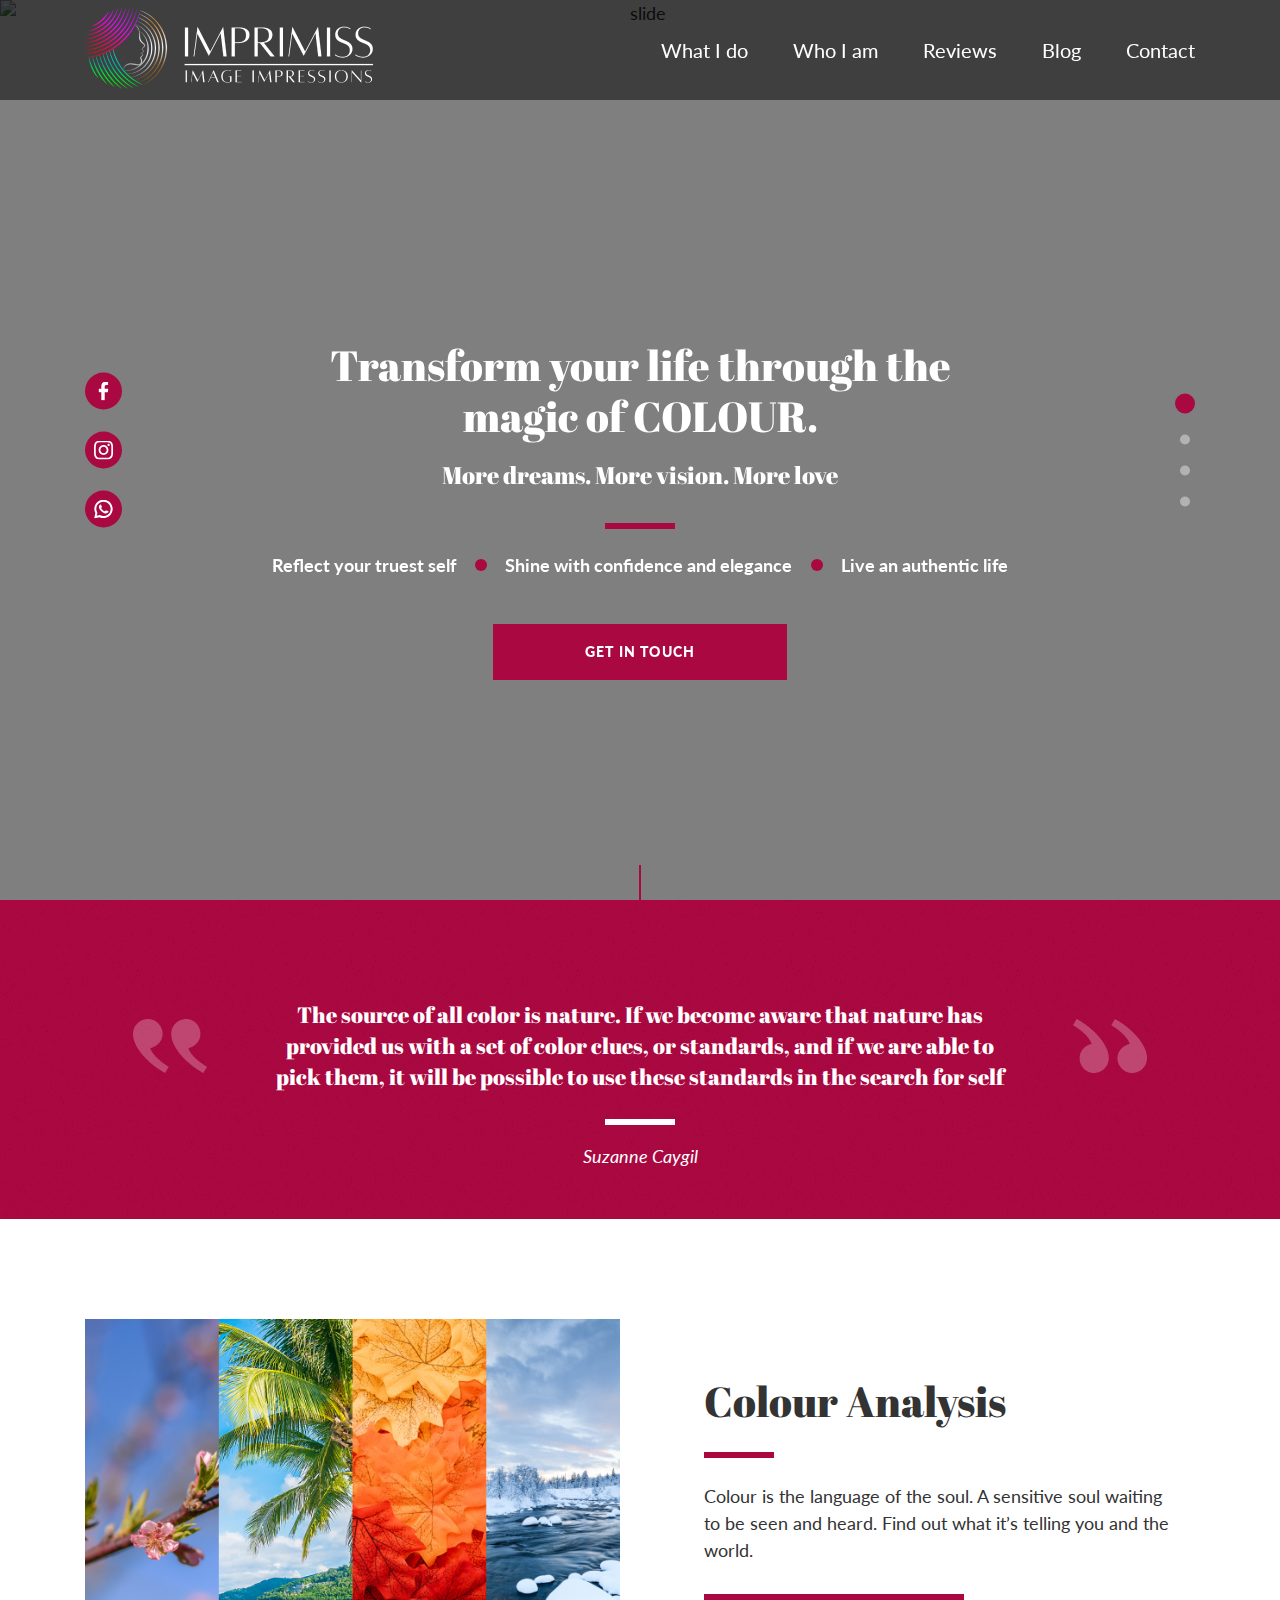
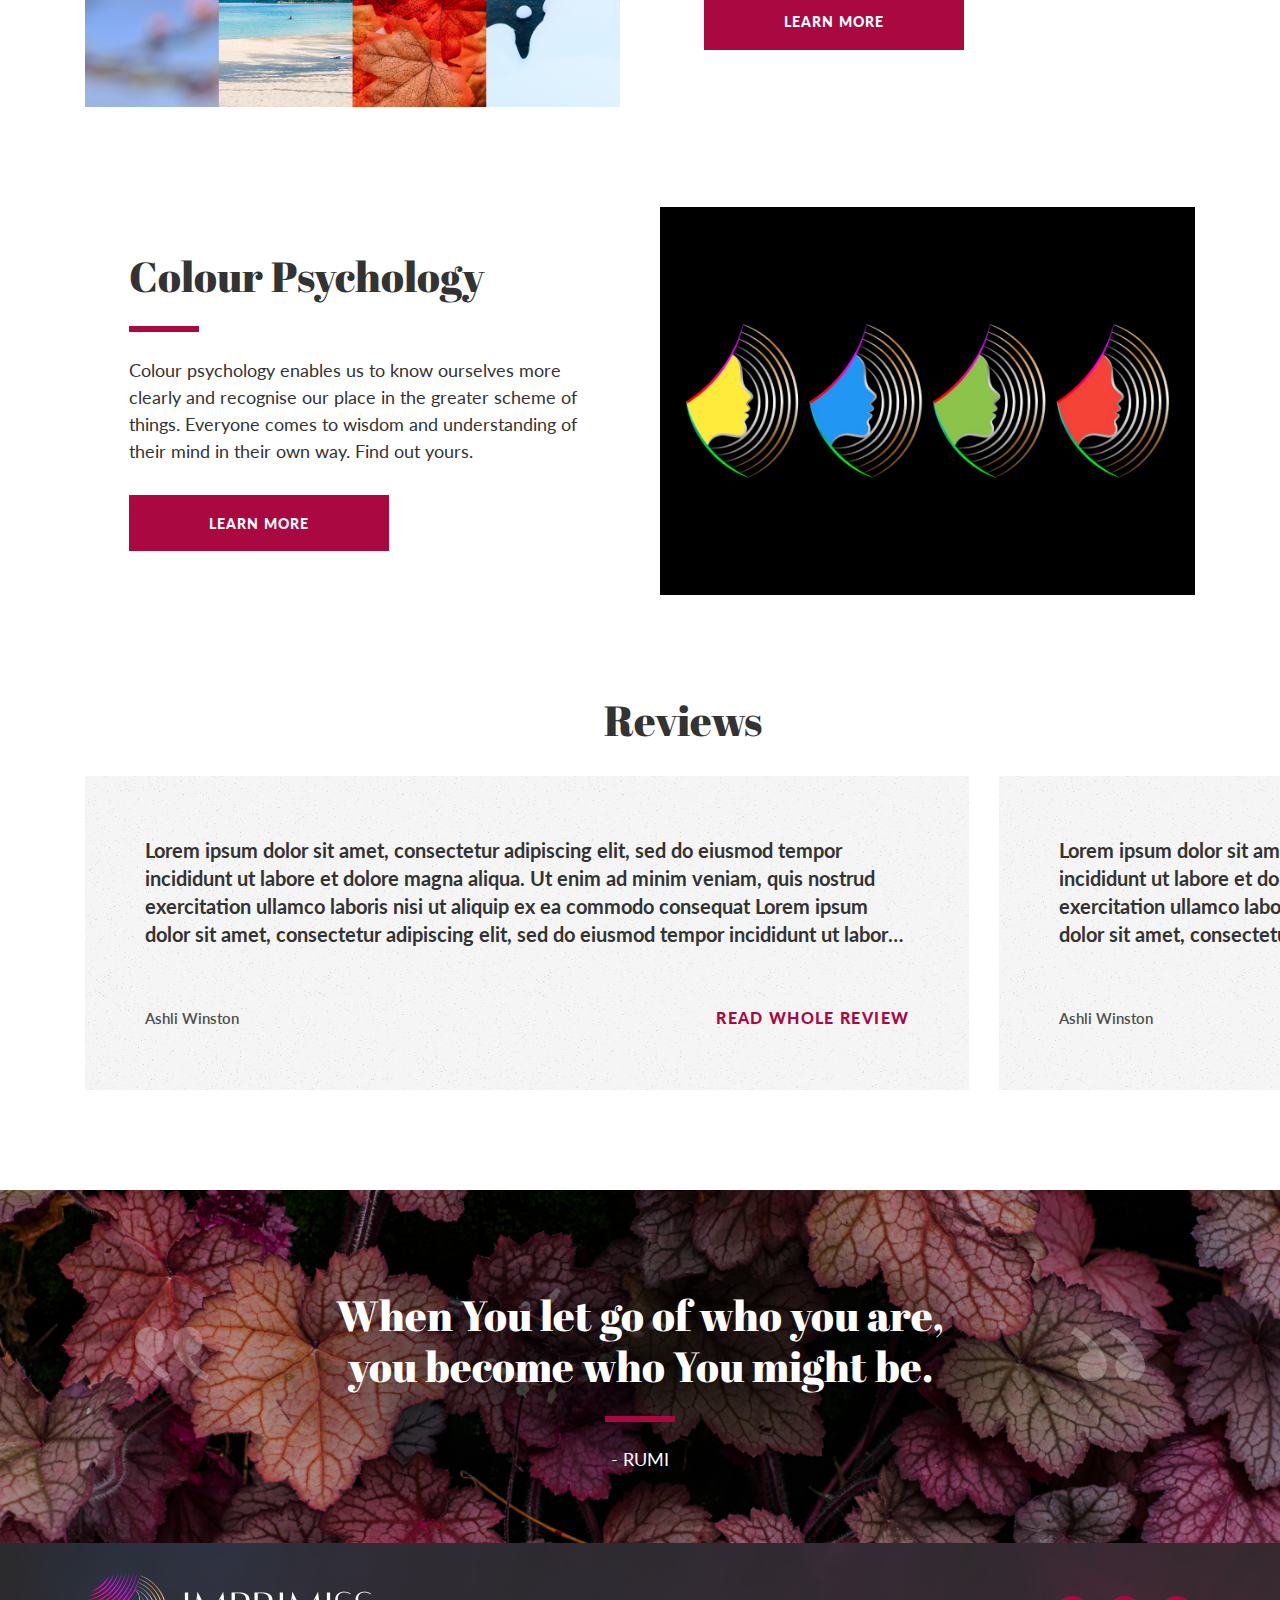
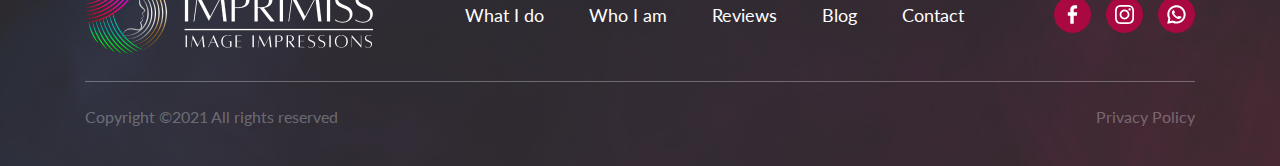
==== commit 8206261c: "fix menu" ====
--- a/index.html
+++ b/index.html
@@ -89,8 +89,8 @@
             <div class="welcomescreen__socials">
                 <ul>
                     <li><a href="#" target="_blank"><img src="img/svg/fb.svg" alt="facebook"></a></li>
+                    <li><a href="#"><img src="img/svg/instagram.svg" alt="twitter"></a></li>
                     <li><a href="#" target="_blank"><img src="img/svg/viber.svg" alt="whatsapp"></a></li>
-                    <li><a href="#" target="_blank"><img src="img/svg/twitter.svg" alt="twitter"></a></li>
                 </ul>
             </div>
         </div>
@@ -267,8 +267,8 @@
                 <div class="footer__socials">
                     <ul>
                         <li><a href="#"><img src="img/svg/fb.svg" alt="facebook"></a></li>
+                        <li><a href="#"><img src="img/svg/instagram.svg" alt="twitter"></a></li>
                         <li><a href="#"><img src="img/svg/viber.svg" alt="whatsapp"></a></li>
-                        <li><a href="#"><img src="img/svg/twitter.svg" alt="twitter"></a></li>
                     </ul>
                 </div>
             </div>
--- a/css/bundle.css
+++ b/css/bundle.css
@@ -1 +1 @@
-@import url("https://fonts.googleapis.com/css2?family=Abril+Fatface&family=Lato:wght@100;300;400;700;900&display=swap");@media (min-width:1440px){.container{max-width:1310px}}img{max-width:100%}a{text-decoration:none}body{font-family:"Lato",sans-serif;font-size:20px;line-height:150%;color:#333333}.redbtn{background:#A90841;min-height:60px;letter-spacing:0.085em;text-transform:uppercase;color:#FFFFFF;display:-webkit-box;display:-ms-flexbox;display:flex;-webkit-box-align:center;-ms-flex-align:center;align-items:center;-webkit-box-pack:center;-ms-flex-pack:center;justify-content:center;font-weight:900;font-size:16px}.redbtn:hover{color:#fff;text-decoration:none}.section-title{font-size:50px;line-height:121.4%;font-family:"Abril Fatface",cursive;margin-bottom:48px}.w100{width:100%}.row.gap40{margin-left:-20px;margin-right:-20px}.row.gap40 [class*=" col-"],.row.gap40 [class^=col-]{padding-left:20px;padding-right:20px}h3{font-size:48px;line-height:121.4%;font-family:"Abril Fatface",cursive;margin-bottom:47px}.sectsubtitle{margin-bottom:26px;text-transform:uppercase;color:#A90841;letter-spacing:0.1em;text-transform:uppercase;font-weight:500;font-size:18px;line-height:121.4%}.sect-title{font-size:48px;line-height:121.4%;font-family:"Abril Fatface",cursive}header.header{height:120px;width:100%;background:rgba(0,0,0,0.5);position:fixed;left:0;top:0;z-index:11;display:-webkit-box;display:-ms-flexbox;display:flex;-webkit-box-align:center;-ms-flex-align:center;align-items:center}header.header nav{text-align:right}header.header nav ul{list-style-type:none;padding:0;margin:0}header.header nav ul li{display:inline-block;vertical-align:middle;margin-right:40px}header.header nav ul li:last-child{margin-right:0}header.header nav ul li a{color:#FFFFFF;font-size:20px;line-height:150%}header.header nav ul li a:hover{text-decoration:none}.header{-webkit-transition:0.5s;transition:0.5s}.header img{-webkit-transition:0.5s;transition:0.5s}.header.small{height:80px;background:rgba(0,0,0,0.8)}.header.small img{max-width:240px}.welcomescreen .swiper{width:100%;height:100%;z-index:initial}.welcomescreen .swiper-slide{text-align:center;font-size:18px;background:#fff;display:-webkit-box;display:-ms-flexbox;display:flex;-webkit-box-pack:center;-ms-flex-pack:center;justify-content:center;-webkit-box-align:center;-ms-flex-align:center;align-items:center}.welcomescreen .swiper-slide img{display:block;width:100%;height:100%;-o-object-fit:cover;object-fit:cover}.slide-wrap{height:100%;width:100%;position:relative}.slide-wrap:after{content:"";display:block;width:100%;height:100%;z-index:2;background:#000000;opacity:0.5;position:absolute;left:0;top:0}.welcomescreen{height:100vh;position:relative;min-height:600px}.welcomescreen .welcomescreen__textbox{z-index:3;position:absolute;top:0;padding-top:120px;width:100%;height:100%;display:-webkit-box;display:-ms-flexbox;display:flex;-webkit-box-align:center;-ms-flex-align:center;align-items:center;-webkit-box-pack:center;-ms-flex-pack:center;justify-content:center;text-align:center}.welcomescreen .welcomescreen__textbox .subtitle{font-weight:bold;font-size:22px;line-height:101%;color:#fff;margin-bottom:22px}.welcomescreen .welcomescreen__textbox h1{max-width:726px;margin:0 auto;color:#fff;font-size:48px;line-height:120%;font-family:"Abril Fatface",cursive;margin-bottom:86px;position:relative}.welcomescreen .welcomescreen__textbox h1 span{margin-top:20px;display:block;font-size:36px;line-height:120%}.welcomescreen .welcomescreen__textbox h1:after{content:"";display:block;height:6px;width:70px;position:absolute;bottom:-47px;left:0;right:0;margin:0 auto;background:#A90841}.welcomescreen .welcomescreen__textbox .welcomescreen__list{list-style-type:none;padding:0;margin:0 0 45px 0}.welcomescreen .welcomescreen__textbox .welcomescreen__list li{margin:0 22px;color:#fff;font-weight:bold;font-size:20px;line-height:150%;display:inline-block;vertical-align:middle;position:relative}.welcomescreen .welcomescreen__textbox .welcomescreen__list li:after{content:"";display:inline-block;width:12px;height:12px;border-radius:50%;background:#A90841;right:-31px;position:absolute;top:50%;-webkit-transform:translateY(-50%);transform:translateY(-50%)}.welcomescreen .welcomescreen__textbox .welcomescreen__list li:last-child:after{display:none}.welcomescreen .welcomescreen__textbox .redbtn{max-width:294px;margin:0 auto}.welcomescreen .swiper-pagination-bullet{margin:0 auto 21px!important;width:10px;height:10px;background:#FFFFFF;opacity:0.4;-webkit-transition:0.5s;transition:0.5s}.welcomescreen .swiper-pagination-bullet:last-child{margin-bottom:0!important}.welcomescreen .swiper-pagination-bullet.swiper-pagination-bullet-active{width:20px;height:20px;background:#A90841;opacity:1}.welcomescreen:after{content:"";display:inline-block;width:2px;height:132px;background:#A90841;bottom:-46px;position:absolute;left:0;right:0;margin:0 auto;z-index:4}.welcomescreen__socials{z-index:4;position:absolute;top:50%;-webkit-transform:translateY(-50%);transform:translateY(-50%)}.welcomescreen__socials ul{list-style-type:none;padding:0;margin:0}.welcomescreen__socials ul li{margin-bottom:32px}.welcomescreen__socials ul li:last-child{margin-bottom:0}.welcomescreen__socials a{display:-webkit-box;display:-ms-flexbox;display:flex;-webkit-box-align:center;-ms-flex-align:center;align-items:center;-webkit-box-pack:center;-ms-flex-pack:center;justify-content:center;background:#A90841;width:37px;height:37px;border-radius:50%;-webkit-transition:0.3s;transition:0.3s}.welcomescreen__socials a:hover{background:#c50d4e}.welcomescreen .swiper-pagination-bullet:hover{opacity:1}.welcomescreen__socials a{-webkit-transition:0.3s;transition:0.3s}.welcomescreen__socials a:hover{background:#c50d4e;-webkit-animation:pulse1 2s infinite;animation:pulse1 2s infinite}.footer__socials ul li a,.redbtn{-webkit-transition:0.3s;transition:0.3s}.footer__socials ul li a:hover,.redbtn:hover{background:#c50d4e;-webkit-animation:pulse1 2s infinite;animation:pulse1 2s infinite}@-webkit-keyframes pulse1{0%{-webkit-box-shadow:0 0 0 0 rgba(169,8,65,0.5)}70%{-webkit-box-shadow:0 0 0 20px rgba(169,8,65,0)}to{-webkit-box-shadow:0 0 0 0 rgba(169,8,65,0.5)}}@keyframes pulse1{0%{-webkit-box-shadow:0 0 0 0 rgba(169,8,65,0.5)}70%{-webkit-box-shadow:0 0 0 20px rgba(169,8,65,0)}to{-webkit-box-shadow:0 0 0 0 rgba(169,8,65,0.5)}}header.header nav ul li a{position:relative}header.header nav ul li a:after{content:"";display:inline-block;height:4px;width:0;background-color:#A90841;position:absolute;bottom:-15px;left:0;right:0;margin:0 auto;-webkit-transition:0.3s;transition:0.3s}header.header nav ul li a:hover:after{width:100%}footer.footer .footer__nav li a{-webkit-transition:0.3s;transition:0.3s}footer.footer .footer__nav li a:hover{text-decoration:none;color:#A90841}.showtablet{display:none}.hamburger-slim{display:none}.secials-mob{display:none}#totop{position:fixed;display:inline-block;right:200px;bottom:40px;width:50px;height:50px;background:url("../img/svg/totop.svg") no-repeat center;border:2px solid #A90841;-webkit-filter:drop-shadow(0px 4px 21px rgba(0,0,0,0.11));filter:drop-shadow(0px 4px 21px rgba(0,0,0,0.11));visibility:hidden;opacity:0;z-index:-1;-webkit-transition:0.5s;transition:0.5s;cursor:pointer}#totop.show{display:inline-block;z-index:4;opacity:1;visibility:visible}.quote-section{padding:124px 0 49px;background-color:#A90841;background-image:url("../img/dots-background.png")}.quote-section .descr{position:relative;text-align:center;color:#fff;font-size:24px;line-height:140%;font-family:"Abril Fatface",cursive;margin-bottom:52px}.quote-section .descr:after,.quote-section .descr:before{content:"";display:inline-block;width:74px;height:54px;position:absolute;top:50%;-webkit-transform:translateY(-50%);transform:translateY(-50%);background-repeat:no-repeat;background-size:100%;background-position:center}.quote-section .descr:after{background:url("../img/quotepic1.png");left:-142px}.quote-section .descr:before{background:url("../img/quotepic2.png");right:-142px}.quote-section .descr p:last-child{margin-bottom:0}.quote-section .author{color:#fff;margin:0;font-style:italic;font-size:20px;line-height:140%;text-align:center;position:relative}.quote-section .author:after{content:"";display:inline-block;width:70px;height:6px;background:#fff;position:absolute;margin:0 auto;left:0;right:0;top:-25px}.reversepostblock{margin-bottom:100px}.reversepostblock:last-child{margin-bottom:0}.reversepostblock img{width:100%}.reversepostblock .reversepostblock__wrapp{padding-left:44px}.reversepostblock h4{font-family:"Abril Fatface",cursive;font-size:48px;line-height:121.4%;position:relative;margin-bottom:56px}.reversepostblock h4:after{content:"";display:inline-block;position:absolute;left:0;bottom:-31px;background:#A90841;width:70px;height:6px}.reversepostblock .descr{max-width:466px;margin-bottom:50px}.reversepostblock .descr p:last-child{margin-bottom:0}.reversepostblock .redbtn{max-width:294px}.reversepostblock:nth-child(2n) .row{-webkit-box-orient:horizontal;-webkit-box-direction:reverse;-ms-flex-direction:row-reverse;flex-direction:row-reverse}.reviews{position:relative}.reviews .swiper-slide{width:74%}.reviewbox{background-image:url("../img/dots-background.png");background-color:#F5F5F5;padding:60px}.reviewbox .reviewbox__right .descr{font-weight:bold;font-size:20px;line-height:140%;margin-bottom:58px;height:112px;overflow:hidden}.reviewbox .reviewbox__right .descr p{display:-webkit-box;-webkit-line-clamp:4;-webkit-box-orient:vertical;overflow:hidden}.reviewbox .reviewbox__right .descr p:last-child{margin-bottom:0}.reviewbox .reviewbox__right a{text-transform:uppercase;color:#A90841;letter-spacing:0.085em;font-weight:900;font-size:16px;line-height:150%}.reviewbox .review__bottsect{display:-webkit-box;display:-ms-flexbox;display:flex;-webkit-box-align:center;-ms-flex-align:center;align-items:center;-webkit-box-pack:justify;-ms-flex-pack:justify;justify-content:space-between}.reviewbox .review__bottsect .name{color:#4F4F4F;font-weight:600;font-size:15px;line-height:120%}.reviewbox .review__bottsect a{color:#A90841;letter-spacing:0.085em;text-transform:uppercase;font-weight:900;font-size:16px;line-height:150%}.quote-section-img{padding:150px 0 76px 0;position:relative}.quote-section-img:after{content:"";display:block;max-width:804px;width:100%;height:324px;max-height:100%;margin:0 auto;background:radial-gradient(50% 50% at 50% 50%,#000000 0%,rgba(0,0,0,0) 100%);opacity:0.9;position:absolute;left:50%;top:50%;-webkit-transform:translate(-50%,-50%);transform:translate(-50%,-50%)}.quote-section-img img{position:absolute;left:0;top:0;width:100%;height:100%;-o-object-fit:cover;object-fit:cover;-o-object-position:50% 50%;object-position:50% 50%}.quote-section-img .description{color:#fff;text-align:center;font-size:48px;line-height:121.4%;font-family:"Abril Fatface",cursive;margin-bottom:54px;position:relative;z-index:2}.quote-section-img .description:after{content:"";display:inline-block;position:absolute;left:0;right:0;margin:0 auto;width:70px;height:6px;background:#A90841;bottom:-30px}.quote-section-img .description p{margin-bottom:0}.quote-section-img .author{margin:0;color:#fff;font-size:20px;line-height:150%;text-align:center}.quote-section-img .descr-wrapp{position:relative}.quote-section-img .descr-wrapp:after,.quote-section-img .descr-wrapp:before{content:"";display:inline-block;width:74px;height:54px;position:absolute;top:0;background-repeat:no-repeat;background-position:center;background-size:100%;top:20%}.quote-section-img .descr-wrapp:after{right:-140px;background:url("../img/quotepic2.png")}.quote-section-img .descr-wrapp:before{left:-140px;background:url("../img/quotepic1.png")}.quote-section-img .container{position:relative;z-index:2}.hamburger-slim{display:none}.reviews{padding:50px 0 164px}.reversepostblocks{padding:100px 0 50px}.main{min-height:600px}.first-bgsection{height:526px;position:relative;padding-top:120px;display:-webkit-box;display:-ms-flexbox;display:flex;-webkit-box-align:center;-ms-flex-align:center;align-items:center}.first-bgsection>img{position:absolute;left:0;top:0;-o-object-fit:cover;object-fit:cover;-o-object-position:50% 50%;object-position:50% 50%}.first-bgsection .first-bgsection__title{position:relative;z-index:2;margin:0;color:#fff;font-size:64px;line-height:121.4%;font-family:"Abril Fatface",cursive;margin-top:-30px}.wwm-section{padding:100px 0 50px}.wwm-section .sect-title{max-width:891px;margin-bottom:30px}.wwm-section .descr p:last-child{margin-bottom:0}.blog-fscreen{height:526px;position:relative;display:-webkit-box;display:-ms-flexbox;display:flex;-webkit-box-align:center;-ms-flex-align:center;align-items:center}.blog-fscreen>img{position:absolute;width:100%;height:100%;left:0;top:0;-o-object-fit:cover;object-fit:cover;-o-object-position:50% 50%;object-position:50% 50%}.blog-fscreen h1{position:relative;z-index:2;color:#fff}.blogsection{padding:100px 0}.blogsection a{text-decoration:none!important}.blogsection .row{margin-left:-20px;margin-right:-20px}.blogsection .row .col-md-6{padding-right:20px;padding-left:20px}.blogsection__item{margin-bottom:40px}.blog-item{position:relative;height:289px;background:#A90841;padding:60px 66px 48px;display:-webkit-box;display:-ms-flexbox;display:flex;-webkit-box-orient:vertical;-webkit-box-direction:normal;-ms-flex-direction:column;flex-direction:column;-webkit-box-pack:justify;-ms-flex-pack:justify;justify-content:space-between}.blog-item h5{font-family:"Abril Fatface",cursive;color:#fff;margin:0;font-size:36px;line-height:121.4%;display:-webkit-box;-webkit-line-clamp:3;-webkit-box-orient:vertical;overflow:hidden}.blog-item span{display:inline-block;font-weight:bold;font-size:16px;line-height:150%;color:#fff}.pagination{margin:10px 0 0 0;-webkit-box-pack:center;-ms-flex-pack:center;justify-content:center}.pagination ul{list-style:none;padding:0;margin:0}.pagination ul li{display:inline-block;vertical-align:middle;margin:0 13px}.pagination ul li a{font-weight:600;font-size:18px;line-height:22px;color:#000;position:relative;-webkit-transition:0.5s;transition:0.5s}.pagination ul li a:hover{opacity:0.5}.pagination ul li.active a:after{content:"";display:inline-block;width:30px;height:3px;background:#A90841;position:absolute;bottom:0;left:50%;-webkit-transform:translateX(-50%);transform:translateX(-50%);bottom:-11px}.articles-nav{padding-top:90px;display:-webkit-box;display:-ms-flexbox;display:flex}.articles-nav a{text-decoration:none;font-weight:500;font-size:15px;line-height:121.4%;letter-spacing:0.085em;text-transform:uppercase;color:#A90841;position:relative}.articles-nav a:first-child{padding-left:47px}.articles-nav a:last-child{padding-right:47px}footer.footer{padding:30px 0 36px;background:#333333;background-image:url("../img/footer-bg.png");background-repeat:no-repeat;background-size:cover;background-position:center}footer.footer .footer__topsect{display:-webkit-box;display:-ms-flexbox;display:flex;-webkit-box-align:center;-ms-flex-align:center;align-items:center;-webkit-box-pack:justify;-ms-flex-pack:justify;justify-content:space-between;padding-bottom:24px;border-bottom:1px solid rgba(255,255,255,0.3)}footer.footer .footer__nav ul{padding:0;margin:0;list-style-type:none}footer.footer .footer__nav li{display:inline-block;vertical-align:middle;margin-right:40px}footer.footer .footer__nav li:last-child{margin-right:0}footer.footer .footer__nav li a{color:#fff}footer.footer .footer__botsect{padding-top:21px;display:-webkit-box;display:-ms-flexbox;display:flex;-webkit-box-align:center;-ms-flex-align:center;align-items:center;-webkit-box-pack:justify;-ms-flex-pack:justify;justify-content:space-between}footer.footer .footer__botsect a,footer.footer .footer__botsect p{margin:0;font-size:16px;color:rgba(255,255,255,0.3)}footer.footer .footer__botsect a{-webkit-transition:0.3s;transition:0.3s}footer.footer .footer__botsect a:hover{color:white;text-decoration:none}.footer__socials ul{list-style-type:none;padding:0;margin:0}.footer__socials ul li{display:inline-block;vertical-align:middle;margin-left:10px}.footer__socials ul li:first-child{margin-left:0}.footer__socials ul li a{display:-webkit-box;display:-ms-flexbox;display:flex;-webkit-box-align:center;-ms-flex-align:center;align-items:center;-webkit-box-pack:center;-ms-flex-pack:center;justify-content:center;background:#A90841;width:37px;height:37px;border-radius:50%}@media (max-width:1900.8px){#totop{right:40px}}@media (max-width:1600px){body{font-size:18px}header.header{height:100px}.welcomescreen .welcomescreen__textbox h1{margin-bottom:60px;max-width:650px}.welcomescreen .welcomescreen__textbox h1:after{bottom:-39px}.welcomescreen:after{height:70px;bottom:-35px}.section-title{margin-bottom:30px}#totop{right:40px}.firstsection{height:400px}.welcomescreen__socials ul li{margin-bottom:22px}.reversepostblock .descr{margin-bottom:30px}.quote-section{padding-top:100px}h3{margin-bottom:30px}.quote-section-img{padding:100px 0 70px 0;position:relative}.reviews{padding-bottom:100px}.reversepostblock .redbtn{max-width:260px;min-height:56px}.redbtn{font-size:14px;min-height:56px;max-width:260px}.quote-section-img .author,.quote-section .author,.welcomescreen .welcomescreen__textbox .welcomescreen__list li{font-size:18px}.welcomescreen .welcomescreen__textbox .subtitle{font-size:20px}.quote-section .descr{font-size:22px}.welcomescreen .welcomescreen__textbox h1 span{font-size:24px}.blog-item h5{font-size:32px}.quote-section-img .description,.section-title,h3{font-size:42px}.reversepostblock h4,.welcomescreen .welcomescreen__textbox h1{font-size:42px}.firstsection h1{font-size:46px}}@media (max-width:1199.8px){body{font-size:16px}.welcomescreen .welcomescreen__textbox h1{font-size:52px;max-width:540px}.welcomescreen .welcomescreen__textbox .subtitle{margin-bottom:15px;font-size:18px}.welcomescreen .welcomescreen__textbox .welcomescreen__list{margin-bottom:30px}.welcomescreen .welcomescreen__textbox .welcomescreen__list li{font-size:16px}.welcomescreen__socials ul li{margin-bottom:20px}.welcomescreen .swiper-pagination-bullet{margin:0 auto 15px!important}footer.footer .footer__nav li{margin-right:35px}.footer__logo img{max-width:200px}.blogsection .row{margin-left:-15px;margin-right:-15px}.blogsection .row .col-md-6{padding-right:15px;padding-left:15px}.blog-item{margin-bottom:30px;padding:40px 50px 30px;height:240px}header.header nav ul li{margin-right:30px}.quote-section-img .description,.reversepostblock h4,.section-title,.welcomescreen .welcomescreen__textbox h1,h3{font-size:38px}.blog-item h5{font-size:28px}.quote-section .descr{font-size:20px}header.header nav ul li a{font-size:18px}footer.footer .footer__botsect a,footer.footer .footer__botsect p{font-size:14px}.blogsection{padding:70px 0}}@media (max-width:991.8px){.welcomescreen .welcomescreen__textbox{padding-top:100px}header.header nav ul li{margin-right:30px}.welcomescreen .welcomescreen__textbox .subtitle{margin-bottom:25px}.welcomescreen .welcomescreen__textbox h1{margin-bottom:70px}.showtablet{display:block}footer.footer .footer__nav li{margin-right:20px}#totop{bottom:100px}.firstsection{height:340px}.firstsection{padding-top:100px}.blog-item{padding:30px 30px 20px;height:220px}.blog-item h5{font-size:24px}.quote-section-img .descr-wrapp:after,.quote-section-img .descr-wrapp:before,.quote-section .descr:after,.quote-section .descr:before{display:none}.hamburger-slim{display:inline-block;cursor:pointer}.hamburger-slim{width:40px;height:20px}.hamburger-slim:after,.hamburger-slim:before{width:40px;height:3px}.hamburger-slim:before{-webkit-box-shadow:#f69b31 0 9px 0 0;box-shadow:#f69b31 0 9px 0 0}.hamburger-slim{background:transparent;margin:0;position:relative;height:26px;width:48px;right:15px;position:absolute;top:50%;-webkit-transform:translateY(-50%);transform:translateY(-50%)}.hamburger-slim:after,.hamburger-slim:before{background:#fff;-webkit-backface-visibility:hidden;backface-visibility:hidden;content:"";height:4px;left:0;-webkit-transition:0.75s;transition:0.75s;width:48px}.hamburger-slim:before{-webkit-box-shadow:#fff 0 12px 0 0;box-shadow:#fff 0 12px 0 0;position:absolute;top:0}.hamburger-slim:after{position:absolute;top:calc(100% - 2px)}.hamburger-slim.active:before{-webkit-box-shadow:transparent 0 0 0 0;box-shadow:transparent 0 0 0 0;top:50%;-webkit-transform:rotate(225deg);transform:rotate(225deg)}.hamburger-slim.active:after{top:50%;-webkit-transform:rotate(315deg);transform:rotate(315deg)}header.header nav{display:none}header.header .container{position:relative}.welcomescreen .swiper-pagination,.welcomescreen__socials{display:none}.welcomescreen .welcomescreen__textbox h1{max-width:100%}.reversepostblock .reversepostblock__wrapp{padding-left:0}.row.gap40{margin-left:-15px;margin-right:-15px}.row.gap40 [class*=" col-"],.row.gap40 [class^=col-]{padding-left:15px;padding-right:15px}.reversepostblock h4{margin-bottom:40px}.reversepostblock h4:after{bottom:-23px}.reversepostblock .redbtn{max-width:230px;min-height:50px}.reversepostblock{margin-bottom:70px}.footer__nav{display:none}.quote-section,.reversepostblocks{padding-top:70px}.welcomescreen .welcomescreen__textbox h1{font-size:42px}.quote-section-img .description,.reversepostblock h4,.section-title{font-size:32px}.firstsection h1{font-size:42px}}@media (max-width:767.8px){.welcomescreen .welcomescreen__textbox{padding-top:80px}.infosect .textwrapper p{max-width:100%}header.header nav{display:none}.hamburger-slim{display:inline-block}.hamburger-slim{background:transparent;margin:0;position:relative;height:25px;width:40px;position:absolute;right:15px;top:20px}.hamburger-slim:after,.hamburger-slim:before{background:#fff;-webkit-backface-visibility:hidden;backface-visibility:hidden;content:"";height:2px;left:0;-webkit-transition:0.75s;transition:0.75s;width:40px}.hamburger-slim:before{-webkit-box-shadow:#fff 0 12px 0 0;box-shadow:#fff 0 12px 0 0;position:absolute;top:0}.hamburger-slim:after{position:absolute;top:calc(100% - 2px)}.hamburger-slim.active:before{-webkit-box-shadow:transparent 0 0 0 0;box-shadow:transparent 0 0 0 0;top:50%;-webkit-transform:rotate(225deg);transform:rotate(225deg)}.hamburger-slim.active:after{top:50%;-webkit-transform:rotate(315deg);transform:rotate(315deg)}.header .container{position:relative}.header .col-lg-8{position:initial}header.header{height:80px}header.header img{max-width:240px}.welcomescreen .welcomescreen__textbox .subtitle{max-width:calc(100% - 120px);margin:0 auto 20px}.welcomescreen .welcomescreen__textbox h1{margin:0 auto 60px;font-size:38px}.welcomescreen .welcomescreen__textbox h1 span{font-size:22px}.welcomescreen .welcomescreen__textbox .welcomescreen__list li{display:block}.welcomescreen .welcomescreen__textbox .welcomescreen__list li:after{position:relative;top:-1px;-webkit-transform:none;transform:none;right:initial;margin-left:10px;display:inline-block!important;width:8px;height:8px}.welcomescreen .welcomescreen__textbox .welcomescreen__list li:before{content:"";display:inline-block;width:12px;height:12px;border-radius:50%;background:#A90841;margin-right:10px;width:8px;height:8px;top:-1px}.welcomescreen__socials{left:15px!important}.swiper-pagination-vertical.swiper-pagination-bullets,.swiper-vertical>.swiper-pagination-bullets{right:15px!important}.welcomescreen:after{display:none}.meetcons{overflow:hidden}.meetcons__photo:after{right:-60px;bottom:-100px;top:initial}.meetcons__photo{margin-bottom:30px}.works .works__quote:after{left:-15px;top:-55px}.works .works__quote:before{right:-15px;bottom:10px;top:initial}.workbox .textbox{padding:15px 0 50px 0}.works__bottbtn{margin-top:20px}.infosect__second .infosect__infbox:first-child:after{top:64%}.infosect.infosect__second{padding-bottom:30px}header.header nav{display:block;position:fixed;bottom:0;background:rgba(0,0,0,0.9);left:0;width:100%;height:calc(100%);display:-webkit-box;display:-ms-flexbox;display:flex;-webkit-box-align:center;-ms-flex-align:center;align-items:center;-webkit-box-pack:center;-ms-flex-pack:center;justify-content:center;padding-top:80px;-webkit-transform:translateX(100%);transform:translateX(100%);-webkit-transition:0.5s;transition:0.5s;-webkit-animation-timing-function:ease-in-out;animation-timing-function:ease-in-out}header.header nav ul{text-align:center}header.header nav ul li{display:block;margin:0 0 20px 0}header.header nav ul li a{font-size:22px}header.header nav.show{-webkit-transform:translateX(0);transform:translateX(0)}header.header img{z-index:3;position:relative}header.header nav ul li a:after{display:none!important}.reversepostblock__wrapp{margin-top:20px}.reviews .swiper-slide{width:80%}.reviewbox .reviewbox__right .descr{font-weight:normal;font-size:18px}.reviewbox{padding:30px}.reviewbox .reviewbox__right .descr{margin-bottom:30px}.quote-section-img{padding:70px 0 50px 0}.reviews{padding-bottom:70px}.quote-section-img .description{font-size:28px}.quote-section-img .author{font-size:16px}.reviewbox .review__bottsect a{font-size:14px}}@media (max-width:575.8px){.hamburger-slim{top:50%;-webkit-transform:translateY(-50%);transform:translateY(-50%)}header.header img{max-width:190px!important}.welcomescreen__socials{display:none}.swiper-pagination-vertical.swiper-pagination-bullets,.swiper-vertical>.swiper-pagination-bullets{display:none}.welcomescreen .welcomescreen__textbox .subtitle{max-width:100%;font-size:16px}.welcomescreen .welcomescreen__textbox h1{max-width:100%;font-size:28px;line-height:120%;margin-bottom:50px}.welcomescreen .welcomescreen__textbox h1:after{height:4px;bottom:-30px}.welcomescreen .welcomescreen__textbox .redbtn{max-width:220px}.redbtn{min-height:54px;font-size:14px}.welcomescreen{min-height:550px}.footer__logo img{max-width:150px}.welcomescreen .welcomescreen__textbox{padding-top:80px}.secials-mob{display:block}header.header nav ul.secials-mob{padding-top:0;margin-bottom:0;margin-top:50px}header.header nav ul.secials-mob li{display:inline-block;margin:0 10px}header.header nav ul.secials-mob li a{display:-webkit-box;display:-ms-flexbox;display:flex;-webkit-box-align:center;-ms-flex-align:center;align-items:center;-webkit-box-pack:center;-ms-flex-pack:center;justify-content:center;background:#A90841;width:37px;height:37px;border-radius:50%}header.header nav ul{margin-bottom:20px}header.header nav ul li{margin-bottom:15px}header.header nav ul li a{font-size:20px}header.header nav ul li:last-child{margin-bottom:0}#totop{bottom:50px;right:20px}.firstsection{padding-top:80px;height:260px}.blog-item{height:200px;margin-bottom:20px}.reversepostblock h4{margin-bottom:30px}.reversepostblock h4:after{bottom:-18px;width:50px;height:4px}.quote-section .descr{margin-bottom:30px}.quote-section .author:after{top:-16px}.reversepostblock{margin-bottom:50px}h3{margin-bottom:20px}.reviews .swiper-slide{width:90%}.reviewbox .reviewbox__right .descr{margin-bottom:20px;font-size:16px}.reviewbox{padding:20px}.quote-section-img .description{margin-bottom:30px}.quote-section-img .description:after{bottom:-19px}.firstsection h1{font-size:32px}h3{font-size:28px}.reversepostblock h4{font-size:24px}.quote-section-img .description{font-size:21px}.welcomescreen .welcomescreen__textbox h1 span{font-size:18px}.quote-section .descr{font-size:16px}.quote-section-img .author,.quote-section .author{font-size:14px}.reviewbox .review__bottsect .name,.reviewbox .review__bottsect a{font-size:12px}.quote-section-img .description:after,.quote-section .author:after,.welcomescreen .welcomescreen__textbox h1:after{width:50px;height:4px}.redbtn{max-width:240px;min-height:50px;font-size:12px}.blogsection,.quote-section,.reversepostblocks{padding:50px 0}.reviews{padding-bottom:50px}.reversepostblocks{padding-bottom:0}#totop{bottom:20px;width:40px;height:40px}}@media (max-width:360.8px){header.header{height:60px!important}.welcomescreen .welcomescreen__textbox h1{font-size:30px}.welcomescreen .welcomescreen__textbox .welcomescreen__list li{margin:0}.welcomescreen .welcomescreen__textbox{padding-top:60px}.footer__botsect{-ms-flex-wrap:wrap;flex-wrap:wrap}footer.footer{padding-bottom:20px}.footer__socials ul li{margin-left:5px}.pagination ul li{margin:0 8px}.pagination ul li a{font-size:16px}.quote-section-img .description p br{display:none}.infosect .infosect__text p,.infosect__green .descrbox h3,.infosect__second h3,.meetcons .title,.testimonials .section-title{font-size:28px}.testimonials .testimonials__slide .descr p{font-size:16px}}@media (max-height:600px) and (min-width:1025px){.welcomescreen:after{height:40px;bottom:-20px}.welcomescreen .welcomescreen__textbox .subtitle{font-size:18px;margin-bottom:20px}.welcomescreen .welcomescreen__textbox h1{margin-bottom:50px}.welcomescreen .welcomescreen__textbox h1:after{bottom:-30px}.welcomescreen .welcomescreen__textbox .welcomescreen__list{margin-bottom:25px}}@media (max-width:767.8px) and (max-height:400px){header.header nav{display:block}header.header nav ul{padding-top:50px}header.header nav .listwrapper{overflow:scroll;height:100%;padding-bottom:20px}}@media (max-width:820px) and (orientation:landscape){.welcomescreen .welcomescreen__textbox .subtitle{margin-bottom:15px}}+@import url("https://fonts.googleapis.com/css2?family=Abril+Fatface&family=Lato:wght@100;300;400;700;900&display=swap");@media (min-width:1440px){.container{max-width:1310px}}img{max-width:100%}a{text-decoration:none}body{font-family:"Lato",sans-serif;font-size:20px;line-height:150%;color:#333333}.redbtn{background:#A90841;min-height:60px;letter-spacing:0.085em;text-transform:uppercase;color:#FFFFFF;display:-webkit-box;display:-ms-flexbox;display:flex;-webkit-box-align:center;-ms-flex-align:center;align-items:center;-webkit-box-pack:center;-ms-flex-pack:center;justify-content:center;font-weight:900;font-size:16px}.redbtn:hover{color:#fff;text-decoration:none}.section-title{font-size:50px;line-height:121.4%;font-family:"Abril Fatface",cursive;margin-bottom:48px}.w100{width:100%}.row.gap40{margin-left:-20px;margin-right:-20px}.row.gap40 [class*=" col-"],.row.gap40 [class^=col-]{padding-left:20px;padding-right:20px}h3{font-size:48px;line-height:121.4%;font-family:"Abril Fatface",cursive;margin-bottom:47px}.sectsubtitle{margin-bottom:26px;text-transform:uppercase;color:#A90841;letter-spacing:0.1em;text-transform:uppercase;font-weight:500;font-size:18px;line-height:121.4%}.sect-title{font-size:48px;line-height:121.4%;font-family:"Abril Fatface",cursive}header.header{height:120px;width:100%;background:rgba(0,0,0,0.5);position:fixed;left:0;top:0;z-index:11;display:-webkit-box;display:-ms-flexbox;display:flex;-webkit-box-align:center;-ms-flex-align:center;align-items:center}header.header nav{text-align:right}header.header nav ul{list-style-type:none;padding:0;margin:0}header.header nav ul li{display:inline-block;vertical-align:middle;margin-right:40px}header.header nav ul li:last-child{margin-right:0}header.header nav ul li a{color:#FFFFFF;font-size:20px;line-height:150%}header.header nav ul li a:hover{text-decoration:none}.header{-webkit-transition:0.5s;transition:0.5s}.header img{-webkit-transition:0.5s;transition:0.5s}.header.small{height:80px;background:rgba(0,0,0,0.8)}.header.small img{max-width:240px}.welcomescreen .swiper{width:100%;height:100%;z-index:initial}.welcomescreen .swiper-slide{text-align:center;font-size:18px;background:#fff;display:-webkit-box;display:-ms-flexbox;display:flex;-webkit-box-pack:center;-ms-flex-pack:center;justify-content:center;-webkit-box-align:center;-ms-flex-align:center;align-items:center}.welcomescreen .swiper-slide img{display:block;width:100%;height:100%;-o-object-fit:cover;object-fit:cover}.slide-wrap{height:100%;width:100%;position:relative}.slide-wrap:after{content:"";display:block;width:100%;height:100%;z-index:2;background:#000000;opacity:0.5;position:absolute;left:0;top:0}.welcomescreen{height:100vh;position:relative;min-height:600px}.welcomescreen .welcomescreen__textbox{z-index:3;position:absolute;top:0;padding-top:120px;width:100%;height:100%;display:-webkit-box;display:-ms-flexbox;display:flex;-webkit-box-align:center;-ms-flex-align:center;align-items:center;-webkit-box-pack:center;-ms-flex-pack:center;justify-content:center;text-align:center}.welcomescreen .welcomescreen__textbox .subtitle{font-weight:bold;font-size:22px;line-height:101%;color:#fff;margin-bottom:22px}.welcomescreen .welcomescreen__textbox h1{max-width:726px;margin:0 auto;color:#fff;font-size:48px;line-height:120%;font-family:"Abril Fatface",cursive;margin-bottom:86px;position:relative}.welcomescreen .welcomescreen__textbox h1 span{margin-top:20px;display:block;font-size:36px;line-height:120%}.welcomescreen .welcomescreen__textbox h1:after{content:"";display:block;height:6px;width:70px;position:absolute;bottom:-47px;left:0;right:0;margin:0 auto;background:#A90841}.welcomescreen .welcomescreen__textbox .welcomescreen__list{list-style-type:none;padding:0;margin:0 0 45px 0}.welcomescreen .welcomescreen__textbox .welcomescreen__list li{margin:0 22px;color:#fff;font-weight:bold;font-size:20px;line-height:150%;display:inline-block;vertical-align:middle;position:relative}.welcomescreen .welcomescreen__textbox .welcomescreen__list li:after{content:"";display:inline-block;width:12px;height:12px;border-radius:50%;background:#A90841;right:-31px;position:absolute;top:50%;-webkit-transform:translateY(-50%);transform:translateY(-50%)}.welcomescreen .welcomescreen__textbox .welcomescreen__list li:last-child:after{display:none}.welcomescreen .welcomescreen__textbox .redbtn{max-width:294px;margin:0 auto}.welcomescreen .swiper-pagination-bullet{margin:0 auto 21px!important;width:10px;height:10px;background:#FFFFFF;opacity:0.4;-webkit-transition:0.5s;transition:0.5s}.welcomescreen .swiper-pagination-bullet:last-child{margin-bottom:0!important}.welcomescreen .swiper-pagination-bullet.swiper-pagination-bullet-active{width:20px;height:20px;background:#A90841;opacity:1}.welcomescreen:after{content:"";display:inline-block;width:2px;height:132px;background:#A90841;bottom:-46px;position:absolute;left:0;right:0;margin:0 auto;z-index:4}.welcomescreen__socials{z-index:4;position:absolute;top:50%;-webkit-transform:translateY(-50%);transform:translateY(-50%)}.welcomescreen__socials ul{list-style-type:none;padding:0;margin:0}.welcomescreen__socials ul li{margin-bottom:32px}.welcomescreen__socials ul li:last-child{margin-bottom:0}.welcomescreen__socials a{display:-webkit-box;display:-ms-flexbox;display:flex;-webkit-box-align:center;-ms-flex-align:center;align-items:center;-webkit-box-pack:center;-ms-flex-pack:center;justify-content:center;background:#A90841;width:37px;height:37px;border-radius:50%;-webkit-transition:0.3s;transition:0.3s}.welcomescreen__socials a:hover{background:#c50d4e}.welcomescreen .swiper-pagination-bullet:hover{opacity:1}.welcomescreen__socials a{-webkit-transition:0.3s;transition:0.3s}.welcomescreen__socials a:hover{background:#c50d4e;-webkit-animation:pulse1 2s infinite;animation:pulse1 2s infinite}.footer__socials ul li a,.redbtn{-webkit-transition:0.3s;transition:0.3s}.footer__socials ul li a:hover,.redbtn:hover{background:#c50d4e;-webkit-animation:pulse1 2s infinite;animation:pulse1 2s infinite}@-webkit-keyframes pulse1{0%{-webkit-box-shadow:0 0 0 0 rgba(169,8,65,0.5)}70%{-webkit-box-shadow:0 0 0 20px rgba(169,8,65,0)}to{-webkit-box-shadow:0 0 0 0 rgba(169,8,65,0.5)}}@keyframes pulse1{0%{-webkit-box-shadow:0 0 0 0 rgba(169,8,65,0.5)}70%{-webkit-box-shadow:0 0 0 20px rgba(169,8,65,0)}to{-webkit-box-shadow:0 0 0 0 rgba(169,8,65,0.5)}}header.header nav ul li a{position:relative}header.header nav ul li a:after{content:"";display:inline-block;height:4px;width:0;background-color:#A90841;position:absolute;bottom:-15px;left:0;right:0;margin:0 auto;-webkit-transition:0.3s;transition:0.3s}header.header nav ul li a:hover:after{width:100%}footer.footer .footer__nav li a{-webkit-transition:0.3s;transition:0.3s}footer.footer .footer__nav li a:hover{text-decoration:none;color:#A90841}.showtablet{display:none}.hamburger-slim{display:none}.secials-mob{display:none}#totop{position:fixed;display:inline-block;right:200px;bottom:40px;width:50px;height:50px;background:url("../img/svg/totop.svg") no-repeat center;border:2px solid #A90841;-webkit-filter:drop-shadow(0px 4px 21px rgba(0,0,0,0.11));filter:drop-shadow(0px 4px 21px rgba(0,0,0,0.11));visibility:hidden;opacity:0;z-index:-1;-webkit-transition:0.5s;transition:0.5s;cursor:pointer}#totop.show{display:inline-block;z-index:4;opacity:1;visibility:visible}.quote-section{padding:124px 0 49px;background-color:#A90841;background-image:url("../img/dots-background.png")}.quote-section .descr{position:relative;text-align:center;color:#fff;font-size:24px;line-height:140%;font-family:"Abril Fatface",cursive;margin-bottom:52px}.quote-section .descr:after,.quote-section .descr:before{content:"";display:inline-block;width:74px;height:54px;position:absolute;top:50%;-webkit-transform:translateY(-50%);transform:translateY(-50%);background-repeat:no-repeat;background-size:100%;background-position:center}.quote-section .descr:after{background:url("../img/quotepic1.png");left:-142px}.quote-section .descr:before{background:url("../img/quotepic2.png");right:-142px}.quote-section .descr p:last-child{margin-bottom:0}.quote-section .author{color:#fff;margin:0;font-style:italic;font-size:20px;line-height:140%;text-align:center;position:relative}.quote-section .author:after{content:"";display:inline-block;width:70px;height:6px;background:#fff;position:absolute;margin:0 auto;left:0;right:0;top:-25px}.reversepostblock{margin-bottom:100px}.reversepostblock:last-child{margin-bottom:0}.reversepostblock img{width:100%}.reversepostblock .reversepostblock__wrapp{padding-left:44px}.reversepostblock h4{font-family:"Abril Fatface",cursive;font-size:48px;line-height:121.4%;position:relative;margin-bottom:56px}.reversepostblock h4:after{content:"";display:inline-block;position:absolute;left:0;bottom:-31px;background:#A90841;width:70px;height:6px}.reversepostblock .descr{max-width:466px;margin-bottom:50px}.reversepostblock .descr p:last-child{margin-bottom:0}.reversepostblock .redbtn{max-width:294px}.reversepostblock:nth-child(2n) .row{-webkit-box-orient:horizontal;-webkit-box-direction:reverse;-ms-flex-direction:row-reverse;flex-direction:row-reverse}.reviews{position:relative}.reviews .swiper-slide{width:74%}.reviewbox{background-image:url("../img/dots-background.png");background-color:#F5F5F5;padding:60px}.reviewbox .reviewbox__right .descr{font-weight:bold;font-size:20px;line-height:140%;margin-bottom:58px;height:112px;overflow:hidden}.reviewbox .reviewbox__right .descr p{display:-webkit-box;-webkit-line-clamp:4;-webkit-box-orient:vertical;overflow:hidden}.reviewbox .reviewbox__right .descr p:last-child{margin-bottom:0}.reviewbox .reviewbox__right a{text-transform:uppercase;color:#A90841;letter-spacing:0.085em;font-weight:900;font-size:16px;line-height:150%}.reviewbox .review__bottsect{display:-webkit-box;display:-ms-flexbox;display:flex;-webkit-box-align:center;-ms-flex-align:center;align-items:center;-webkit-box-pack:justify;-ms-flex-pack:justify;justify-content:space-between}.reviewbox .review__bottsect .name{color:#4F4F4F;font-weight:600;font-size:15px;line-height:120%}.reviewbox .review__bottsect a{color:#A90841;letter-spacing:0.085em;text-transform:uppercase;font-weight:900;font-size:16px;line-height:150%}.quote-section-img{padding:150px 0 76px 0;position:relative}.quote-section-img:after{content:"";display:block;max-width:804px;width:100%;height:324px;max-height:100%;margin:0 auto;background:radial-gradient(50% 50% at 50% 50%,#000000 0%,rgba(0,0,0,0) 100%);opacity:0.9;position:absolute;left:50%;top:50%;-webkit-transform:translate(-50%,-50%);transform:translate(-50%,-50%)}.quote-section-img img{position:absolute;left:0;top:0;width:100%;height:100%;-o-object-fit:cover;object-fit:cover;-o-object-position:50% 50%;object-position:50% 50%}.quote-section-img .description{color:#fff;text-align:center;font-size:48px;line-height:121.4%;font-family:"Abril Fatface",cursive;margin-bottom:54px;position:relative;z-index:2}.quote-section-img .description:after{content:"";display:inline-block;position:absolute;left:0;right:0;margin:0 auto;width:70px;height:6px;background:#A90841;bottom:-30px}.quote-section-img .description p{margin-bottom:0}.quote-section-img .author{margin:0;color:#fff;font-size:20px;line-height:150%;text-align:center}.quote-section-img .descr-wrapp{position:relative}.quote-section-img .descr-wrapp:after,.quote-section-img .descr-wrapp:before{content:"";display:inline-block;width:74px;height:54px;position:absolute;top:0;background-repeat:no-repeat;background-position:center;background-size:100%;top:20%}.quote-section-img .descr-wrapp:after{right:-140px;background:url("../img/quotepic2.png")}.quote-section-img .descr-wrapp:before{left:-140px;background:url("../img/quotepic1.png")}.quote-section-img .container{position:relative;z-index:2}.hamburger-slim{display:none}.reviews{padding:50px 0 164px}.reversepostblocks{padding:100px 0 50px}.main{min-height:600px}.first-bgsection{height:526px;position:relative;padding-top:120px;display:-webkit-box;display:-ms-flexbox;display:flex;-webkit-box-align:center;-ms-flex-align:center;align-items:center}.first-bgsection>img{position:absolute;left:0;top:0;-o-object-fit:cover;object-fit:cover;-o-object-position:50% 50%;object-position:50% 50%}.first-bgsection .first-bgsection__title{position:relative;z-index:2;margin:0;color:#fff;font-size:64px;line-height:121.4%;font-family:"Abril Fatface",cursive;margin-top:-30px}.wwm-section{padding:100px 0 50px}.wwm-section .sect-title{max-width:891px;margin-bottom:30px}.wwm-section .descr p:last-child{margin-bottom:0}.blog-fscreen{height:526px;position:relative;display:-webkit-box;display:-ms-flexbox;display:flex;-webkit-box-align:center;-ms-flex-align:center;align-items:center}.blog-fscreen>img{position:absolute;width:100%;height:100%;left:0;top:0;-o-object-fit:cover;object-fit:cover;-o-object-position:50% 50%;object-position:50% 50%}.blog-fscreen h1{position:relative;z-index:2;color:#fff}.blogsection{padding:100px 0}.blogsection a{text-decoration:none!important}.blogsection .row{margin-left:-20px;margin-right:-20px}.blogsection .row .col-md-6{padding-right:20px;padding-left:20px}.blogsection__item{margin-bottom:40px}.blog-item{position:relative;height:289px;background:#A90841;padding:60px 66px 48px;display:-webkit-box;display:-ms-flexbox;display:flex;-webkit-box-orient:vertical;-webkit-box-direction:normal;-ms-flex-direction:column;flex-direction:column;-webkit-box-pack:justify;-ms-flex-pack:justify;justify-content:space-between}.blog-item h5{font-family:"Abril Fatface",cursive;color:#fff;margin:0;font-size:36px;line-height:121.4%;display:-webkit-box;-webkit-line-clamp:3;-webkit-box-orient:vertical;overflow:hidden}.blog-item span{display:inline-block;font-weight:bold;font-size:16px;line-height:150%;color:#fff}.pagination{margin:10px 0 0 0;-webkit-box-pack:center;-ms-flex-pack:center;justify-content:center}.pagination ul{list-style:none;padding:0;margin:0}.pagination ul li{display:inline-block;vertical-align:middle;margin:0 13px}.pagination ul li a{font-weight:600;font-size:18px;line-height:22px;color:#000;position:relative;-webkit-transition:0.5s;transition:0.5s}.pagination ul li a:hover{opacity:0.5}.pagination ul li.active a:after{content:"";display:inline-block;width:30px;height:3px;background:#A90841;position:absolute;bottom:0;left:50%;-webkit-transform:translateX(-50%);transform:translateX(-50%);bottom:-11px}.articles-nav{padding-top:90px;display:-webkit-box;display:-ms-flexbox;display:flex}.articles-nav a{text-decoration:none;font-weight:500;font-size:15px;line-height:121.4%;letter-spacing:0.085em;text-transform:uppercase;color:#A90841;position:relative}.articles-nav a:first-child{padding-left:47px}.articles-nav a:last-child{padding-right:47px}footer.footer{padding:30px 0 36px;background:#333333;background-image:url("../img/footer-bg.png");background-repeat:no-repeat;background-size:cover;background-position:center}footer.footer .footer__topsect{display:-webkit-box;display:-ms-flexbox;display:flex;-webkit-box-align:center;-ms-flex-align:center;align-items:center;-webkit-box-pack:justify;-ms-flex-pack:justify;justify-content:space-between;padding-bottom:24px;border-bottom:1px solid rgba(255,255,255,0.3)}footer.footer .footer__nav ul{padding:0;margin:0;list-style-type:none}footer.footer .footer__nav li{display:inline-block;vertical-align:middle;margin-right:40px}footer.footer .footer__nav li:last-child{margin-right:0}footer.footer .footer__nav li a{color:#fff}footer.footer .footer__botsect{padding-top:21px;display:-webkit-box;display:-ms-flexbox;display:flex;-webkit-box-align:center;-ms-flex-align:center;align-items:center;-webkit-box-pack:justify;-ms-flex-pack:justify;justify-content:space-between}footer.footer .footer__botsect a,footer.footer .footer__botsect p{margin:0;font-size:16px;color:rgba(255,255,255,0.3)}footer.footer .footer__botsect a{-webkit-transition:0.3s;transition:0.3s}footer.footer .footer__botsect a:hover{color:white;text-decoration:none}.footer__socials ul{list-style-type:none;padding:0;margin:0}.footer__socials ul li{display:inline-block;vertical-align:middle;margin-left:10px}.footer__socials ul li:first-child{margin-left:0}.footer__socials ul li a{display:-webkit-box;display:-ms-flexbox;display:flex;-webkit-box-align:center;-ms-flex-align:center;align-items:center;-webkit-box-pack:center;-ms-flex-pack:center;justify-content:center;background:#A90841;width:37px;height:37px;border-radius:50%}@media (max-width:1900.8px){#totop{right:40px}}@media (max-width:1600px){body{font-size:18px}header.header{height:100px}.welcomescreen .welcomescreen__textbox h1{margin-bottom:60px;max-width:650px}.welcomescreen .welcomescreen__textbox h1:after{bottom:-39px}.welcomescreen:after{height:70px;bottom:-35px}.section-title{margin-bottom:30px}#totop{right:40px}.firstsection{height:400px}.welcomescreen__socials ul li{margin-bottom:22px}.reversepostblock .descr{margin-bottom:30px}.quote-section{padding-top:100px}h3{margin-bottom:30px}.quote-section-img{padding:100px 0 70px 0;position:relative}.reviews{padding-bottom:100px}.reversepostblock .redbtn{max-width:260px;min-height:56px}.redbtn{font-size:14px;min-height:56px;max-width:260px}.quote-section-img .author,.quote-section .author,.welcomescreen .welcomescreen__textbox .welcomescreen__list li{font-size:18px}.welcomescreen .welcomescreen__textbox .subtitle{font-size:20px}.quote-section .descr{font-size:22px}.welcomescreen .welcomescreen__textbox h1 span{font-size:24px}.blog-item h5{font-size:32px}.quote-section-img .description,.section-title,h3{font-size:42px}.reversepostblock h4,.welcomescreen .welcomescreen__textbox h1{font-size:42px}.firstsection h1{font-size:46px}}@media (max-width:1199.8px){body{font-size:16px}.welcomescreen .welcomescreen__textbox h1{font-size:52px;max-width:540px}.welcomescreen .welcomescreen__textbox .subtitle{margin-bottom:15px;font-size:18px}.welcomescreen .welcomescreen__textbox .welcomescreen__list{margin-bottom:30px}.welcomescreen .welcomescreen__textbox .welcomescreen__list li{font-size:16px}.welcomescreen__socials ul li{margin-bottom:20px}.welcomescreen .swiper-pagination-bullet{margin:0 auto 15px!important}footer.footer .footer__nav li{margin-right:35px}.footer__logo img{max-width:200px}.blogsection .row{margin-left:-15px;margin-right:-15px}.blogsection .row .col-md-6{padding-right:15px;padding-left:15px}.blog-item{margin-bottom:30px;padding:40px 50px 30px;height:240px}header.header nav ul li{margin-right:30px}.quote-section-img .description,.reversepostblock h4,.section-title,.welcomescreen .welcomescreen__textbox h1,h3{font-size:38px}.blog-item h5{font-size:28px}.quote-section .descr{font-size:20px}header.header nav ul li a{font-size:18px}footer.footer .footer__botsect a,footer.footer .footer__botsect p{font-size:14px}.blogsection{padding:70px 0}}@media (max-width:991.8px){.welcomescreen .welcomescreen__textbox{padding-top:100px}header.header nav ul li{margin-right:30px}.welcomescreen .welcomescreen__textbox .subtitle{margin-bottom:25px}.welcomescreen .welcomescreen__textbox h1{margin-bottom:70px}.showtablet{display:block}footer.footer .footer__nav li{margin-right:20px}#totop{bottom:100px}.firstsection{height:340px}.firstsection{padding-top:100px}.blog-item{padding:30px 30px 20px;height:220px}.blog-item h5{font-size:24px}.quote-section-img .descr-wrapp:after,.quote-section-img .descr-wrapp:before,.quote-section .descr:after,.quote-section .descr:before{display:none}.hamburger-slim{display:inline-block;cursor:pointer}.hamburger-slim{width:40px;height:20px}.hamburger-slim:after,.hamburger-slim:before{width:40px;height:3px}.hamburger-slim:before{-webkit-box-shadow:#f69b31 0 9px 0 0;box-shadow:#f69b31 0 9px 0 0}.hamburger-slim{background:transparent;margin:0;position:relative;height:26px;width:48px;right:15px;position:absolute;top:50%;-webkit-transform:translateY(-50%);transform:translateY(-50%)}.hamburger-slim:after,.hamburger-slim:before{background:#fff;-webkit-backface-visibility:hidden;backface-visibility:hidden;content:"";height:4px;left:0;-webkit-transition:0.75s;transition:0.75s;width:48px}.hamburger-slim:before{-webkit-box-shadow:#fff 0 12px 0 0;box-shadow:#fff 0 12px 0 0;position:absolute;top:0}.hamburger-slim:after{position:absolute;top:calc(100% - 2px)}.hamburger-slim.active:before{-webkit-box-shadow:transparent 0 0 0 0;box-shadow:transparent 0 0 0 0;top:50%;-webkit-transform:rotate(225deg);transform:rotate(225deg)}.hamburger-slim.active:after{top:50%;-webkit-transform:rotate(315deg);transform:rotate(315deg)}header.header nav{display:none}header.header .container{position:relative}.welcomescreen .swiper-pagination,.welcomescreen__socials{display:none}.welcomescreen .welcomescreen__textbox h1{max-width:100%}.reversepostblock .reversepostblock__wrapp{padding-left:0}.row.gap40{margin-left:-15px;margin-right:-15px}.row.gap40 [class*=" col-"],.row.gap40 [class^=col-]{padding-left:15px;padding-right:15px}.reversepostblock h4{margin-bottom:40px}.reversepostblock h4:after{bottom:-23px}.reversepostblock .redbtn{max-width:230px;min-height:50px}.reversepostblock{margin-bottom:70px}.footer__nav{display:none}header.header nav{display:none}.hamburger-slim{display:inline-block}.hamburger-slim{background:transparent;margin:0;position:relative;height:25px;width:40px;position:absolute;right:15px}.hamburger-slim:after,.hamburger-slim:before{background:#fff;-webkit-backface-visibility:hidden;backface-visibility:hidden;content:"";height:2px;left:0;-webkit-transition:0.75s;transition:0.75s;width:40px}.hamburger-slim:before{-webkit-box-shadow:#fff 0 12px 0 0;box-shadow:#fff 0 12px 0 0;position:absolute;top:0}.hamburger-slim:after{position:absolute;top:calc(100% - 2px)}.hamburger-slim.active:before{-webkit-box-shadow:transparent 0 0 0 0;box-shadow:transparent 0 0 0 0;top:50%;-webkit-transform:rotate(225deg);transform:rotate(225deg)}.hamburger-slim.active:after{top:50%;-webkit-transform:rotate(315deg);transform:rotate(315deg)}header.header nav{display:block;position:fixed;bottom:0;background:rgba(0,0,0,0.9);left:0;width:100%;height:calc(100%);display:-webkit-box;display:-ms-flexbox;display:flex;-webkit-box-align:center;-ms-flex-align:center;align-items:center;-webkit-box-pack:center;-ms-flex-pack:center;justify-content:center;padding-top:80px;-webkit-transform:translateX(100%);transform:translateX(100%);-webkit-transition:0.5s;transition:0.5s;-webkit-animation-timing-function:ease-in-out;animation-timing-function:ease-in-out}header.header nav ul{text-align:center}header.header nav ul li{display:block;margin:0 0 20px 0}header.header nav ul li a{font-size:22px}header.header nav.show{-webkit-transform:translateX(0);transform:translateX(0)}header.header img{z-index:3;position:relative}header.header nav ul li a:after{display:none!important}.secials-mob{display:block}header.header nav ul.secials-mob{padding-top:0;margin-bottom:0;margin-top:50px}header.header nav ul.secials-mob li{display:inline-block;margin:0 10px}header.header nav ul.secials-mob li a{display:-webkit-box;display:-ms-flexbox;display:flex;-webkit-box-align:center;-ms-flex-align:center;align-items:center;-webkit-box-pack:center;-ms-flex-pack:center;justify-content:center;background:#A90841;width:37px;height:37px;border-radius:50%}header.header nav ul{margin-bottom:20px}header.header nav ul li{margin-bottom:15px}header.header nav ul li a{font-size:20px}header.header nav ul li a{font-size:24px}.quote-section,.reversepostblocks{padding-top:70px}.welcomescreen .welcomescreen__textbox h1{font-size:42px}.quote-section-img .description,.reversepostblock h4,.section-title{font-size:32px}.firstsection h1{font-size:42px}}@media (max-width:767.8px){.welcomescreen .welcomescreen__textbox{padding-top:80px}.infosect .textwrapper p{max-width:100%}.header .container{position:relative}.header .col-lg-8{position:initial}header.header{height:80px}header.header img{max-width:240px}.welcomescreen .welcomescreen__textbox .subtitle{max-width:calc(100% - 120px);margin:0 auto 20px}.welcomescreen .welcomescreen__textbox h1{margin:0 auto 60px;font-size:38px}.welcomescreen .welcomescreen__textbox h1 span{font-size:22px}.welcomescreen .welcomescreen__textbox .welcomescreen__list li{display:block}.welcomescreen .welcomescreen__textbox .welcomescreen__list li:after{position:relative;top:-1px;-webkit-transform:none;transform:none;right:initial;margin-left:10px;display:inline-block!important;width:8px;height:8px}.welcomescreen .welcomescreen__textbox .welcomescreen__list li:before{content:"";display:inline-block;width:12px;height:12px;border-radius:50%;background:#A90841;margin-right:10px;width:8px;height:8px;top:-1px}.welcomescreen__socials{left:15px!important}.swiper-pagination-vertical.swiper-pagination-bullets,.swiper-vertical>.swiper-pagination-bullets{right:15px!important}.welcomescreen:after{display:none}.meetcons{overflow:hidden}.meetcons__photo:after{right:-60px;bottom:-100px;top:initial}.meetcons__photo{margin-bottom:30px}.works .works__quote:after{left:-15px;top:-55px}.works .works__quote:before{right:-15px;bottom:10px;top:initial}.workbox .textbox{padding:15px 0 50px 0}.works__bottbtn{margin-top:20px}.infosect__second .infosect__infbox:first-child:after{top:64%}.infosect.infosect__second{padding-bottom:30px}.reversepostblock__wrapp{margin-top:20px}.reviews .swiper-slide{width:80%}.reviewbox .reviewbox__right .descr{font-weight:normal;font-size:18px}.reviewbox{padding:30px}.reviewbox .reviewbox__right .descr{margin-bottom:30px}.quote-section-img{padding:70px 0 50px 0}.reviews{padding-bottom:70px}.quote-section-img .description{font-size:28px}.quote-section-img .author{font-size:16px}.reviewbox .review__bottsect a{font-size:14px}}@media (max-width:575.8px){.hamburger-slim{top:50%;-webkit-transform:translateY(-50%);transform:translateY(-50%)}header.header img{max-width:190px!important}.welcomescreen__socials{display:none}.swiper-pagination-vertical.swiper-pagination-bullets,.swiper-vertical>.swiper-pagination-bullets{display:none}.welcomescreen .welcomescreen__textbox .subtitle{max-width:100%;font-size:16px}.welcomescreen .welcomescreen__textbox h1{max-width:100%;font-size:28px;line-height:120%;margin-bottom:50px}.welcomescreen .welcomescreen__textbox h1:after{height:4px;bottom:-30px}.welcomescreen .welcomescreen__textbox .redbtn{max-width:220px}.redbtn{min-height:54px;font-size:14px}.welcomescreen{min-height:550px}.footer__logo img{max-width:150px}.welcomescreen .welcomescreen__textbox{padding-top:80px}header.header nav ul li:last-child{margin-bottom:0}#totop{bottom:50px;right:20px}.firstsection{padding-top:80px;height:260px}.blog-item{height:200px;margin-bottom:20px}.reversepostblock h4{margin-bottom:30px}.reversepostblock h4:after{bottom:-18px;width:50px;height:4px}.quote-section .descr{margin-bottom:30px}.quote-section .author:after{top:-16px}.reversepostblock{margin-bottom:50px}h3{margin-bottom:20px}.reviews .swiper-slide{width:90%}.reviewbox .reviewbox__right .descr{margin-bottom:20px;font-size:16px}.reviewbox{padding:20px}.quote-section-img .description{margin-bottom:30px}.quote-section-img .description:after{bottom:-19px}header.header nav ul li a{font-size:18px}.firstsection h1{font-size:32px}h3{font-size:28px}.reversepostblock h4{font-size:24px}.quote-section-img .description{font-size:21px}.welcomescreen .welcomescreen__textbox h1 span{font-size:18px}.quote-section .descr{font-size:16px}.quote-section-img .author,.quote-section .author{font-size:14px}.reviewbox .review__bottsect .name,.reviewbox .review__bottsect a{font-size:12px}.quote-section-img .description:after,.quote-section .author:after,.welcomescreen .welcomescreen__textbox h1:after{width:50px;height:4px}.redbtn{max-width:240px;min-height:50px;font-size:12px}.blogsection,.quote-section,.reversepostblocks{padding:50px 0}.reviews{padding-bottom:50px}.reversepostblocks{padding-bottom:0}#totop{bottom:20px;width:40px;height:40px}}@media (max-width:360.8px){header.header{height:60px!important}.welcomescreen .welcomescreen__textbox h1{font-size:30px}.welcomescreen .welcomescreen__textbox .welcomescreen__list li{margin:0}.welcomescreen .welcomescreen__textbox{padding-top:60px}.footer__botsect{-ms-flex-wrap:wrap;flex-wrap:wrap}footer.footer{padding-bottom:20px}.footer__socials ul li{margin-left:5px}.pagination ul li{margin:0 8px}.pagination ul li a{font-size:16px}.quote-section-img .description p br{display:none}.infosect .infosect__text p,.infosect__green .descrbox h3,.infosect__second h3,.meetcons .title,.testimonials .section-title{font-size:28px}.testimonials .testimonials__slide .descr p{font-size:16px}}@media (max-height:600px) and (min-width:1025px){.welcomescreen:after{height:40px;bottom:-20px}.welcomescreen .welcomescreen__textbox .subtitle{font-size:18px;margin-bottom:20px}.welcomescreen .welcomescreen__textbox h1{margin-bottom:50px}.welcomescreen .welcomescreen__textbox h1:after{bottom:-30px}.welcomescreen .welcomescreen__textbox .welcomescreen__list{margin-bottom:25px}}@media (max-width:991.8px) and (max-height:400px){header.header nav{display:block}header.header nav ul{padding-top:50px}header.header nav .listwrapper{overflow:scroll;height:100%;padding-bottom:20px}}@media (max-width:820px) and (orientation:landscape){.welcomescreen .welcomescreen__textbox .subtitle{margin-bottom:15px}}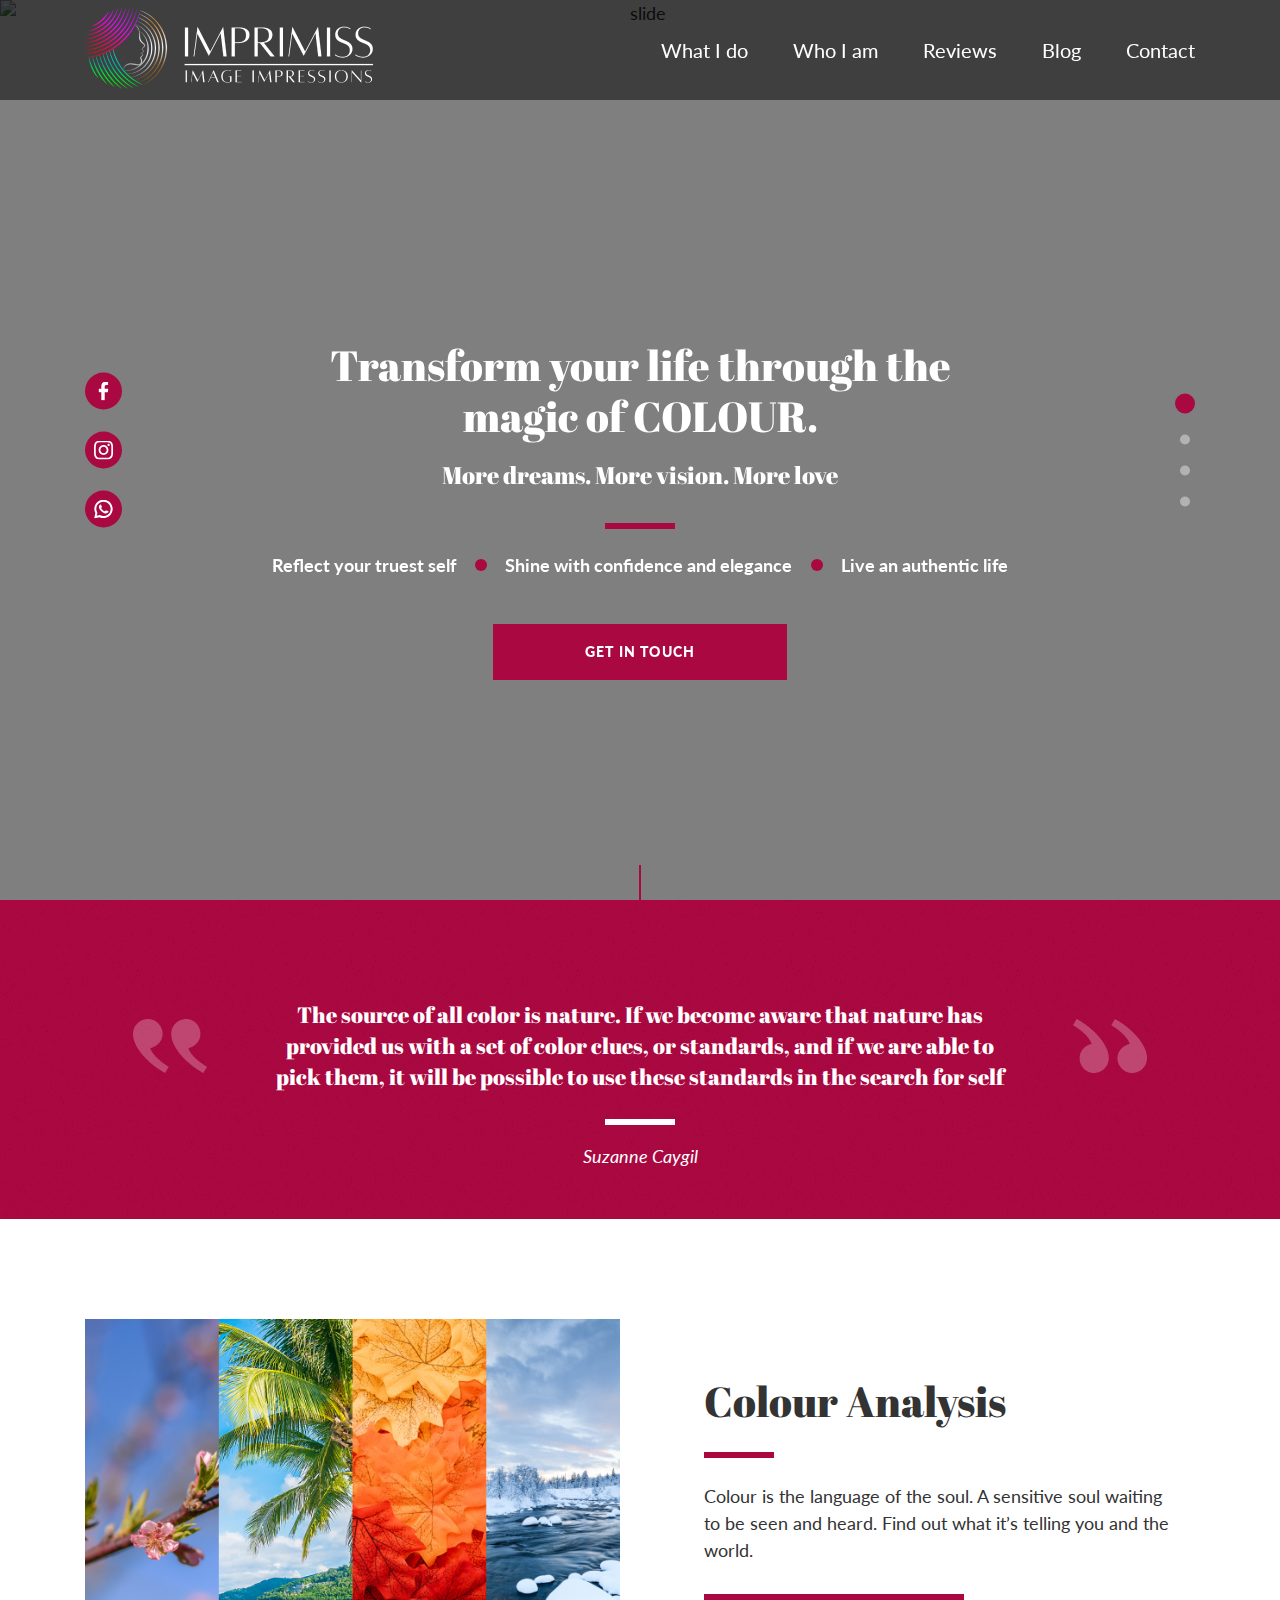
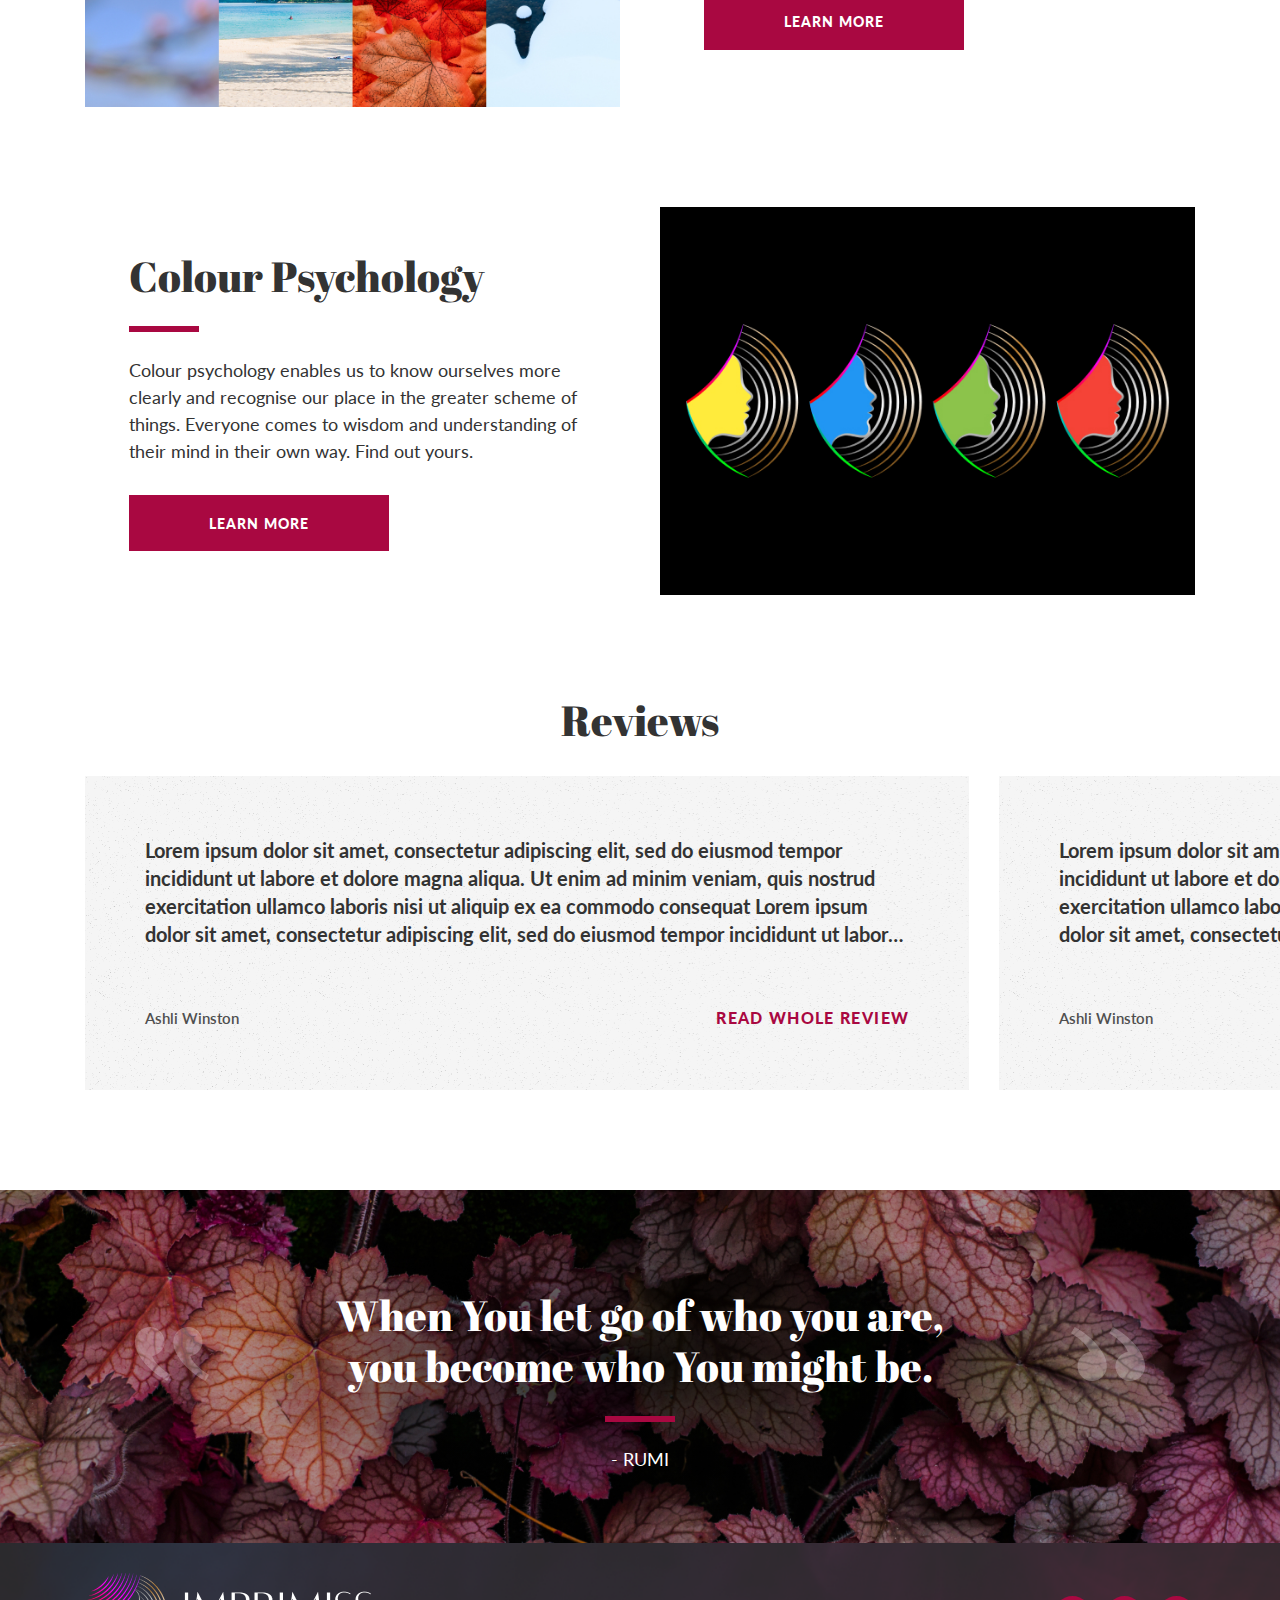
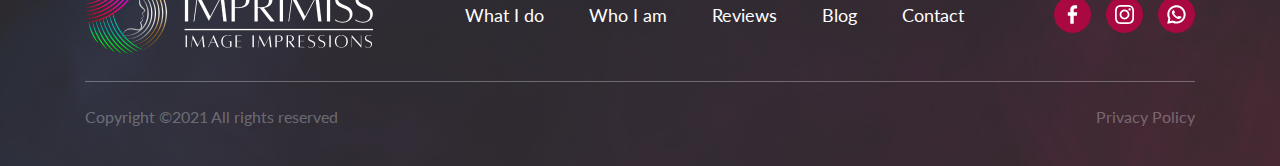
==== commit 8216467b: "update" ====
--- a/index.html
+++ b/index.html
@@ -22,11 +22,11 @@
                     <nav>
                         <div class="listwrapper">
                             <ul>
-                                <li><a href="#">What I do</a></li>
-                                <li><a href="#">Who I am</a></li>
-                                <li><a href="#">Reviews</a></li>
-                                <li><a href="#">Blog</a></li>
-                                <li><a href="#">Contact</a></li>
+                                <li><a href="work-with-me.html">What I do</a></li>
+                                <li><a href="work-with-me2.html">Who I am</a></li>
+                                <li><a href="reviews.html">Reviews</a></li>
+                                <li><a href="blog.html">Blog</a></li>
+                                <li><a href="contact.html">Contact</a></li>
                             </ul>
                             <ul class="secials-mob">
                                 <li><a href="#" target="_blank"><img src="img/svg/fb.svg" alt="facebook"></a></li>
@@ -129,7 +129,7 @@
                                         Find out what it’s telling you and the world.
                                     </p>
                                 </div>
-                                <a href="#" class="redbtn">
+                                <a href="blog-single.html" class="redbtn">
                                     LEARN MORE
                                 </a>
                             </div>
@@ -151,7 +151,7 @@
                                         understanding of their mind in their own way. Find out yours.
                                     </p>
                                 </div>
-                                <a href="#" class="redbtn">
+                                <a href="blog-single.html" class="redbtn">
                                     LEARN MORE
                                 </a>
                             </div>
@@ -179,7 +179,7 @@
                                     </div>
                                     <div class="review__bottsect">
                                         <span class="name">Ashli Winston</span>
-                                        <a href="#">Read whole review</a>
+                                        <a href="reviews.html">Read whole review</a>
                                     </div>
                                 </div>
                             </div>
@@ -198,7 +198,7 @@
                                     </div>
                                     <div class="review__bottsect">
                                         <span class="name">Ashli Winston</span>
-                                        <a href="#">Read whole review</a>
+                                        <a href="reviews.html">Read whole review</a>
                                     </div>
                                 </div>
                             </div>
@@ -217,7 +217,7 @@
                                     </div>
                                     <div class="review__bottsect">
                                         <span class="name">Ashli Winston</span>
-                                        <a href="#">Read whole review</a>
+                                        <a href="reviews.html">Read whole review</a>
                                     </div>
                                 </div>
                             </div>
@@ -257,11 +257,11 @@
                 </div>
                 <div class="footer__nav">
                     <ul>
-                        <li><a href="#">What I do</a></li>
-                        <li><a href="#">Who I am</a></li>
-                        <li><a href="#">Reviews</a></li>
-                        <li><a href="#">Blog</a></li>
-                        <li><a href="#">Contact</a></li>
+                        <li><a href="work-with-me.html">What I do</a></li>
+                        <li><a href="work-with-me2.html">Who I am</a></li>
+                        <li><a href="reviews.html">Reviews</a></li>
+                        <li><a href="blog.html">Blog</a></li>
+                        <li><a href="contact.html">Contact</a></li>
                     </ul>
                 </div>
                 <div class="footer__socials">
--- a/css/bundle.css
+++ b/css/bundle.css
@@ -1 +1 @@
-@import url("https://fonts.googleapis.com/css2?family=Abril+Fatface&family=Lato:wght@100;300;400;700;900&display=swap");@media (min-width:1440px){.container{max-width:1310px}}img{max-width:100%}a{text-decoration:none}body{font-family:"Lato",sans-serif;font-size:20px;line-height:150%;color:#333333}.redbtn{background:#A90841;min-height:60px;letter-spacing:0.085em;text-transform:uppercase;color:#FFFFFF;display:-webkit-box;display:-ms-flexbox;display:flex;-webkit-box-align:center;-ms-flex-align:center;align-items:center;-webkit-box-pack:center;-ms-flex-pack:center;justify-content:center;font-weight:900;font-size:16px}.redbtn:hover{color:#fff;text-decoration:none}.section-title{font-size:50px;line-height:121.4%;font-family:"Abril Fatface",cursive;margin-bottom:48px}.w100{width:100%}.row.gap40{margin-left:-20px;margin-right:-20px}.row.gap40 [class*=" col-"],.row.gap40 [class^=col-]{padding-left:20px;padding-right:20px}h3{font-size:48px;line-height:121.4%;font-family:"Abril Fatface",cursive;margin-bottom:47px}.sectsubtitle{margin-bottom:26px;text-transform:uppercase;color:#A90841;letter-spacing:0.1em;text-transform:uppercase;font-weight:500;font-size:18px;line-height:121.4%}.sect-title{font-size:48px;line-height:121.4%;font-family:"Abril Fatface",cursive}header.header{height:120px;width:100%;background:rgba(0,0,0,0.5);position:fixed;left:0;top:0;z-index:11;display:-webkit-box;display:-ms-flexbox;display:flex;-webkit-box-align:center;-ms-flex-align:center;align-items:center}header.header nav{text-align:right}header.header nav ul{list-style-type:none;padding:0;margin:0}header.header nav ul li{display:inline-block;vertical-align:middle;margin-right:40px}header.header nav ul li:last-child{margin-right:0}header.header nav ul li a{color:#FFFFFF;font-size:20px;line-height:150%}header.header nav ul li a:hover{text-decoration:none}.header{-webkit-transition:0.5s;transition:0.5s}.header img{-webkit-transition:0.5s;transition:0.5s}.header.small{height:80px;background:rgba(0,0,0,0.8)}.header.small img{max-width:240px}.welcomescreen .swiper{width:100%;height:100%;z-index:initial}.welcomescreen .swiper-slide{text-align:center;font-size:18px;background:#fff;display:-webkit-box;display:-ms-flexbox;display:flex;-webkit-box-pack:center;-ms-flex-pack:center;justify-content:center;-webkit-box-align:center;-ms-flex-align:center;align-items:center}.welcomescreen .swiper-slide img{display:block;width:100%;height:100%;-o-object-fit:cover;object-fit:cover}.slide-wrap{height:100%;width:100%;position:relative}.slide-wrap:after{content:"";display:block;width:100%;height:100%;z-index:2;background:#000000;opacity:0.5;position:absolute;left:0;top:0}.welcomescreen{height:100vh;position:relative;min-height:600px}.welcomescreen .welcomescreen__textbox{z-index:3;position:absolute;top:0;padding-top:120px;width:100%;height:100%;display:-webkit-box;display:-ms-flexbox;display:flex;-webkit-box-align:center;-ms-flex-align:center;align-items:center;-webkit-box-pack:center;-ms-flex-pack:center;justify-content:center;text-align:center}.welcomescreen .welcomescreen__textbox .subtitle{font-weight:bold;font-size:22px;line-height:101%;color:#fff;margin-bottom:22px}.welcomescreen .welcomescreen__textbox h1{max-width:726px;margin:0 auto;color:#fff;font-size:48px;line-height:120%;font-family:"Abril Fatface",cursive;margin-bottom:86px;position:relative}.welcomescreen .welcomescreen__textbox h1 span{margin-top:20px;display:block;font-size:36px;line-height:120%}.welcomescreen .welcomescreen__textbox h1:after{content:"";display:block;height:6px;width:70px;position:absolute;bottom:-47px;left:0;right:0;margin:0 auto;background:#A90841}.welcomescreen .welcomescreen__textbox .welcomescreen__list{list-style-type:none;padding:0;margin:0 0 45px 0}.welcomescreen .welcomescreen__textbox .welcomescreen__list li{margin:0 22px;color:#fff;font-weight:bold;font-size:20px;line-height:150%;display:inline-block;vertical-align:middle;position:relative}.welcomescreen .welcomescreen__textbox .welcomescreen__list li:after{content:"";display:inline-block;width:12px;height:12px;border-radius:50%;background:#A90841;right:-31px;position:absolute;top:50%;-webkit-transform:translateY(-50%);transform:translateY(-50%)}.welcomescreen .welcomescreen__textbox .welcomescreen__list li:last-child:after{display:none}.welcomescreen .welcomescreen__textbox .redbtn{max-width:294px;margin:0 auto}.welcomescreen .swiper-pagination-bullet{margin:0 auto 21px!important;width:10px;height:10px;background:#FFFFFF;opacity:0.4;-webkit-transition:0.5s;transition:0.5s}.welcomescreen .swiper-pagination-bullet:last-child{margin-bottom:0!important}.welcomescreen .swiper-pagination-bullet.swiper-pagination-bullet-active{width:20px;height:20px;background:#A90841;opacity:1}.welcomescreen:after{content:"";display:inline-block;width:2px;height:132px;background:#A90841;bottom:-46px;position:absolute;left:0;right:0;margin:0 auto;z-index:4}.welcomescreen__socials{z-index:4;position:absolute;top:50%;-webkit-transform:translateY(-50%);transform:translateY(-50%)}.welcomescreen__socials ul{list-style-type:none;padding:0;margin:0}.welcomescreen__socials ul li{margin-bottom:32px}.welcomescreen__socials ul li:last-child{margin-bottom:0}.welcomescreen__socials a{display:-webkit-box;display:-ms-flexbox;display:flex;-webkit-box-align:center;-ms-flex-align:center;align-items:center;-webkit-box-pack:center;-ms-flex-pack:center;justify-content:center;background:#A90841;width:37px;height:37px;border-radius:50%;-webkit-transition:0.3s;transition:0.3s}.welcomescreen__socials a:hover{background:#c50d4e}.welcomescreen .swiper-pagination-bullet:hover{opacity:1}.welcomescreen__socials a{-webkit-transition:0.3s;transition:0.3s}.welcomescreen__socials a:hover{background:#c50d4e;-webkit-animation:pulse1 2s infinite;animation:pulse1 2s infinite}.footer__socials ul li a,.redbtn{-webkit-transition:0.3s;transition:0.3s}.footer__socials ul li a:hover,.redbtn:hover{background:#c50d4e;-webkit-animation:pulse1 2s infinite;animation:pulse1 2s infinite}@-webkit-keyframes pulse1{0%{-webkit-box-shadow:0 0 0 0 rgba(169,8,65,0.5)}70%{-webkit-box-shadow:0 0 0 20px rgba(169,8,65,0)}to{-webkit-box-shadow:0 0 0 0 rgba(169,8,65,0.5)}}@keyframes pulse1{0%{-webkit-box-shadow:0 0 0 0 rgba(169,8,65,0.5)}70%{-webkit-box-shadow:0 0 0 20px rgba(169,8,65,0)}to{-webkit-box-shadow:0 0 0 0 rgba(169,8,65,0.5)}}header.header nav ul li a{position:relative}header.header nav ul li a:after{content:"";display:inline-block;height:4px;width:0;background-color:#A90841;position:absolute;bottom:-15px;left:0;right:0;margin:0 auto;-webkit-transition:0.3s;transition:0.3s}header.header nav ul li a:hover:after{width:100%}footer.footer .footer__nav li a{-webkit-transition:0.3s;transition:0.3s}footer.footer .footer__nav li a:hover{text-decoration:none;color:#A90841}.showtablet{display:none}.hamburger-slim{display:none}.secials-mob{display:none}#totop{position:fixed;display:inline-block;right:200px;bottom:40px;width:50px;height:50px;background:url("../img/svg/totop.svg") no-repeat center;border:2px solid #A90841;-webkit-filter:drop-shadow(0px 4px 21px rgba(0,0,0,0.11));filter:drop-shadow(0px 4px 21px rgba(0,0,0,0.11));visibility:hidden;opacity:0;z-index:-1;-webkit-transition:0.5s;transition:0.5s;cursor:pointer}#totop.show{display:inline-block;z-index:4;opacity:1;visibility:visible}.quote-section{padding:124px 0 49px;background-color:#A90841;background-image:url("../img/dots-background.png")}.quote-section .descr{position:relative;text-align:center;color:#fff;font-size:24px;line-height:140%;font-family:"Abril Fatface",cursive;margin-bottom:52px}.quote-section .descr:after,.quote-section .descr:before{content:"";display:inline-block;width:74px;height:54px;position:absolute;top:50%;-webkit-transform:translateY(-50%);transform:translateY(-50%);background-repeat:no-repeat;background-size:100%;background-position:center}.quote-section .descr:after{background:url("../img/quotepic1.png");left:-142px}.quote-section .descr:before{background:url("../img/quotepic2.png");right:-142px}.quote-section .descr p:last-child{margin-bottom:0}.quote-section .author{color:#fff;margin:0;font-style:italic;font-size:20px;line-height:140%;text-align:center;position:relative}.quote-section .author:after{content:"";display:inline-block;width:70px;height:6px;background:#fff;position:absolute;margin:0 auto;left:0;right:0;top:-25px}.reversepostblock{margin-bottom:100px}.reversepostblock:last-child{margin-bottom:0}.reversepostblock img{width:100%}.reversepostblock .reversepostblock__wrapp{padding-left:44px}.reversepostblock h4{font-family:"Abril Fatface",cursive;font-size:48px;line-height:121.4%;position:relative;margin-bottom:56px}.reversepostblock h4:after{content:"";display:inline-block;position:absolute;left:0;bottom:-31px;background:#A90841;width:70px;height:6px}.reversepostblock .descr{max-width:466px;margin-bottom:50px}.reversepostblock .descr p:last-child{margin-bottom:0}.reversepostblock .redbtn{max-width:294px}.reversepostblock:nth-child(2n) .row{-webkit-box-orient:horizontal;-webkit-box-direction:reverse;-ms-flex-direction:row-reverse;flex-direction:row-reverse}.reviews{position:relative}.reviews .swiper-slide{width:74%}.reviewbox{background-image:url("../img/dots-background.png");background-color:#F5F5F5;padding:60px}.reviewbox .reviewbox__right .descr{font-weight:bold;font-size:20px;line-height:140%;margin-bottom:58px;height:112px;overflow:hidden}.reviewbox .reviewbox__right .descr p{display:-webkit-box;-webkit-line-clamp:4;-webkit-box-orient:vertical;overflow:hidden}.reviewbox .reviewbox__right .descr p:last-child{margin-bottom:0}.reviewbox .reviewbox__right a{text-transform:uppercase;color:#A90841;letter-spacing:0.085em;font-weight:900;font-size:16px;line-height:150%}.reviewbox .review__bottsect{display:-webkit-box;display:-ms-flexbox;display:flex;-webkit-box-align:center;-ms-flex-align:center;align-items:center;-webkit-box-pack:justify;-ms-flex-pack:justify;justify-content:space-between}.reviewbox .review__bottsect .name{color:#4F4F4F;font-weight:600;font-size:15px;line-height:120%}.reviewbox .review__bottsect a{color:#A90841;letter-spacing:0.085em;text-transform:uppercase;font-weight:900;font-size:16px;line-height:150%}.quote-section-img{padding:150px 0 76px 0;position:relative}.quote-section-img:after{content:"";display:block;max-width:804px;width:100%;height:324px;max-height:100%;margin:0 auto;background:radial-gradient(50% 50% at 50% 50%,#000000 0%,rgba(0,0,0,0) 100%);opacity:0.9;position:absolute;left:50%;top:50%;-webkit-transform:translate(-50%,-50%);transform:translate(-50%,-50%)}.quote-section-img img{position:absolute;left:0;top:0;width:100%;height:100%;-o-object-fit:cover;object-fit:cover;-o-object-position:50% 50%;object-position:50% 50%}.quote-section-img .description{color:#fff;text-align:center;font-size:48px;line-height:121.4%;font-family:"Abril Fatface",cursive;margin-bottom:54px;position:relative;z-index:2}.quote-section-img .description:after{content:"";display:inline-block;position:absolute;left:0;right:0;margin:0 auto;width:70px;height:6px;background:#A90841;bottom:-30px}.quote-section-img .description p{margin-bottom:0}.quote-section-img .author{margin:0;color:#fff;font-size:20px;line-height:150%;text-align:center}.quote-section-img .descr-wrapp{position:relative}.quote-section-img .descr-wrapp:after,.quote-section-img .descr-wrapp:before{content:"";display:inline-block;width:74px;height:54px;position:absolute;top:0;background-repeat:no-repeat;background-position:center;background-size:100%;top:20%}.quote-section-img .descr-wrapp:after{right:-140px;background:url("../img/quotepic2.png")}.quote-section-img .descr-wrapp:before{left:-140px;background:url("../img/quotepic1.png")}.quote-section-img .container{position:relative;z-index:2}.hamburger-slim{display:none}.reviews{padding:50px 0 164px}.reversepostblocks{padding:100px 0 50px}.main{min-height:600px}.first-bgsection{height:526px;position:relative;padding-top:120px;display:-webkit-box;display:-ms-flexbox;display:flex;-webkit-box-align:center;-ms-flex-align:center;align-items:center}.first-bgsection>img{position:absolute;left:0;top:0;-o-object-fit:cover;object-fit:cover;-o-object-position:50% 50%;object-position:50% 50%}.first-bgsection .first-bgsection__title{position:relative;z-index:2;margin:0;color:#fff;font-size:64px;line-height:121.4%;font-family:"Abril Fatface",cursive;margin-top:-30px}.wwm-section{padding:100px 0 50px}.wwm-section .sect-title{max-width:891px;margin-bottom:30px}.wwm-section .descr p:last-child{margin-bottom:0}.blog-fscreen{height:526px;position:relative;display:-webkit-box;display:-ms-flexbox;display:flex;-webkit-box-align:center;-ms-flex-align:center;align-items:center}.blog-fscreen>img{position:absolute;width:100%;height:100%;left:0;top:0;-o-object-fit:cover;object-fit:cover;-o-object-position:50% 50%;object-position:50% 50%}.blog-fscreen h1{position:relative;z-index:2;color:#fff}.blogsection{padding:100px 0}.blogsection a{text-decoration:none!important}.blogsection .row{margin-left:-20px;margin-right:-20px}.blogsection .row .col-md-6{padding-right:20px;padding-left:20px}.blogsection__item{margin-bottom:40px}.blog-item{position:relative;height:289px;background:#A90841;padding:60px 66px 48px;display:-webkit-box;display:-ms-flexbox;display:flex;-webkit-box-orient:vertical;-webkit-box-direction:normal;-ms-flex-direction:column;flex-direction:column;-webkit-box-pack:justify;-ms-flex-pack:justify;justify-content:space-between}.blog-item h5{font-family:"Abril Fatface",cursive;color:#fff;margin:0;font-size:36px;line-height:121.4%;display:-webkit-box;-webkit-line-clamp:3;-webkit-box-orient:vertical;overflow:hidden}.blog-item span{display:inline-block;font-weight:bold;font-size:16px;line-height:150%;color:#fff}.pagination{margin:10px 0 0 0;-webkit-box-pack:center;-ms-flex-pack:center;justify-content:center}.pagination ul{list-style:none;padding:0;margin:0}.pagination ul li{display:inline-block;vertical-align:middle;margin:0 13px}.pagination ul li a{font-weight:600;font-size:18px;line-height:22px;color:#000;position:relative;-webkit-transition:0.5s;transition:0.5s}.pagination ul li a:hover{opacity:0.5}.pagination ul li.active a:after{content:"";display:inline-block;width:30px;height:3px;background:#A90841;position:absolute;bottom:0;left:50%;-webkit-transform:translateX(-50%);transform:translateX(-50%);bottom:-11px}.articles-nav{padding-top:90px;display:-webkit-box;display:-ms-flexbox;display:flex}.articles-nav a{text-decoration:none;font-weight:500;font-size:15px;line-height:121.4%;letter-spacing:0.085em;text-transform:uppercase;color:#A90841;position:relative}.articles-nav a:first-child{padding-left:47px}.articles-nav a:last-child{padding-right:47px}footer.footer{padding:30px 0 36px;background:#333333;background-image:url("../img/footer-bg.png");background-repeat:no-repeat;background-size:cover;background-position:center}footer.footer .footer__topsect{display:-webkit-box;display:-ms-flexbox;display:flex;-webkit-box-align:center;-ms-flex-align:center;align-items:center;-webkit-box-pack:justify;-ms-flex-pack:justify;justify-content:space-between;padding-bottom:24px;border-bottom:1px solid rgba(255,255,255,0.3)}footer.footer .footer__nav ul{padding:0;margin:0;list-style-type:none}footer.footer .footer__nav li{display:inline-block;vertical-align:middle;margin-right:40px}footer.footer .footer__nav li:last-child{margin-right:0}footer.footer .footer__nav li a{color:#fff}footer.footer .footer__botsect{padding-top:21px;display:-webkit-box;display:-ms-flexbox;display:flex;-webkit-box-align:center;-ms-flex-align:center;align-items:center;-webkit-box-pack:justify;-ms-flex-pack:justify;justify-content:space-between}footer.footer .footer__botsect a,footer.footer .footer__botsect p{margin:0;font-size:16px;color:rgba(255,255,255,0.3)}footer.footer .footer__botsect a{-webkit-transition:0.3s;transition:0.3s}footer.footer .footer__botsect a:hover{color:white;text-decoration:none}.footer__socials ul{list-style-type:none;padding:0;margin:0}.footer__socials ul li{display:inline-block;vertical-align:middle;margin-left:10px}.footer__socials ul li:first-child{margin-left:0}.footer__socials ul li a{display:-webkit-box;display:-ms-flexbox;display:flex;-webkit-box-align:center;-ms-flex-align:center;align-items:center;-webkit-box-pack:center;-ms-flex-pack:center;justify-content:center;background:#A90841;width:37px;height:37px;border-radius:50%}@media (max-width:1900.8px){#totop{right:40px}}@media (max-width:1600px){body{font-size:18px}header.header{height:100px}.welcomescreen .welcomescreen__textbox h1{margin-bottom:60px;max-width:650px}.welcomescreen .welcomescreen__textbox h1:after{bottom:-39px}.welcomescreen:after{height:70px;bottom:-35px}.section-title{margin-bottom:30px}#totop{right:40px}.firstsection{height:400px}.welcomescreen__socials ul li{margin-bottom:22px}.reversepostblock .descr{margin-bottom:30px}.quote-section{padding-top:100px}h3{margin-bottom:30px}.quote-section-img{padding:100px 0 70px 0;position:relative}.reviews{padding-bottom:100px}.reversepostblock .redbtn{max-width:260px;min-height:56px}.redbtn{font-size:14px;min-height:56px;max-width:260px}.quote-section-img .author,.quote-section .author,.welcomescreen .welcomescreen__textbox .welcomescreen__list li{font-size:18px}.welcomescreen .welcomescreen__textbox .subtitle{font-size:20px}.quote-section .descr{font-size:22px}.welcomescreen .welcomescreen__textbox h1 span{font-size:24px}.blog-item h5{font-size:32px}.quote-section-img .description,.section-title,h3{font-size:42px}.reversepostblock h4,.welcomescreen .welcomescreen__textbox h1{font-size:42px}.firstsection h1{font-size:46px}}@media (max-width:1199.8px){body{font-size:16px}.welcomescreen .welcomescreen__textbox h1{font-size:52px;max-width:540px}.welcomescreen .welcomescreen__textbox .subtitle{margin-bottom:15px;font-size:18px}.welcomescreen .welcomescreen__textbox .welcomescreen__list{margin-bottom:30px}.welcomescreen .welcomescreen__textbox .welcomescreen__list li{font-size:16px}.welcomescreen__socials ul li{margin-bottom:20px}.welcomescreen .swiper-pagination-bullet{margin:0 auto 15px!important}footer.footer .footer__nav li{margin-right:35px}.footer__logo img{max-width:200px}.blogsection .row{margin-left:-15px;margin-right:-15px}.blogsection .row .col-md-6{padding-right:15px;padding-left:15px}.blog-item{margin-bottom:30px;padding:40px 50px 30px;height:240px}header.header nav ul li{margin-right:30px}.quote-section-img .description,.reversepostblock h4,.section-title,.welcomescreen .welcomescreen__textbox h1,h3{font-size:38px}.blog-item h5{font-size:28px}.quote-section .descr{font-size:20px}header.header nav ul li a{font-size:18px}footer.footer .footer__botsect a,footer.footer .footer__botsect p{font-size:14px}.blogsection{padding:70px 0}}@media (max-width:991.8px){.welcomescreen .welcomescreen__textbox{padding-top:100px}header.header nav ul li{margin-right:30px}.welcomescreen .welcomescreen__textbox .subtitle{margin-bottom:25px}.welcomescreen .welcomescreen__textbox h1{margin-bottom:70px}.showtablet{display:block}footer.footer .footer__nav li{margin-right:20px}#totop{bottom:100px}.firstsection{height:340px}.firstsection{padding-top:100px}.blog-item{padding:30px 30px 20px;height:220px}.blog-item h5{font-size:24px}.quote-section-img .descr-wrapp:after,.quote-section-img .descr-wrapp:before,.quote-section .descr:after,.quote-section .descr:before{display:none}.hamburger-slim{display:inline-block;cursor:pointer}.hamburger-slim{width:40px;height:20px}.hamburger-slim:after,.hamburger-slim:before{width:40px;height:3px}.hamburger-slim:before{-webkit-box-shadow:#f69b31 0 9px 0 0;box-shadow:#f69b31 0 9px 0 0}.hamburger-slim{background:transparent;margin:0;position:relative;height:26px;width:48px;right:15px;position:absolute;top:50%;-webkit-transform:translateY(-50%);transform:translateY(-50%)}.hamburger-slim:after,.hamburger-slim:before{background:#fff;-webkit-backface-visibility:hidden;backface-visibility:hidden;content:"";height:4px;left:0;-webkit-transition:0.75s;transition:0.75s;width:48px}.hamburger-slim:before{-webkit-box-shadow:#fff 0 12px 0 0;box-shadow:#fff 0 12px 0 0;position:absolute;top:0}.hamburger-slim:after{position:absolute;top:calc(100% - 2px)}.hamburger-slim.active:before{-webkit-box-shadow:transparent 0 0 0 0;box-shadow:transparent 0 0 0 0;top:50%;-webkit-transform:rotate(225deg);transform:rotate(225deg)}.hamburger-slim.active:after{top:50%;-webkit-transform:rotate(315deg);transform:rotate(315deg)}header.header nav{display:none}header.header .container{position:relative}.welcomescreen .swiper-pagination,.welcomescreen__socials{display:none}.welcomescreen .welcomescreen__textbox h1{max-width:100%}.reversepostblock .reversepostblock__wrapp{padding-left:0}.row.gap40{margin-left:-15px;margin-right:-15px}.row.gap40 [class*=" col-"],.row.gap40 [class^=col-]{padding-left:15px;padding-right:15px}.reversepostblock h4{margin-bottom:40px}.reversepostblock h4:after{bottom:-23px}.reversepostblock .redbtn{max-width:230px;min-height:50px}.reversepostblock{margin-bottom:70px}.footer__nav{display:none}header.header nav{display:none}.hamburger-slim{display:inline-block}.hamburger-slim{background:transparent;margin:0;position:relative;height:25px;width:40px;position:absolute;right:15px}.hamburger-slim:after,.hamburger-slim:before{background:#fff;-webkit-backface-visibility:hidden;backface-visibility:hidden;content:"";height:2px;left:0;-webkit-transition:0.75s;transition:0.75s;width:40px}.hamburger-slim:before{-webkit-box-shadow:#fff 0 12px 0 0;box-shadow:#fff 0 12px 0 0;position:absolute;top:0}.hamburger-slim:after{position:absolute;top:calc(100% - 2px)}.hamburger-slim.active:before{-webkit-box-shadow:transparent 0 0 0 0;box-shadow:transparent 0 0 0 0;top:50%;-webkit-transform:rotate(225deg);transform:rotate(225deg)}.hamburger-slim.active:after{top:50%;-webkit-transform:rotate(315deg);transform:rotate(315deg)}header.header nav{display:block;position:fixed;bottom:0;background:rgba(0,0,0,0.9);left:0;width:100%;height:calc(100%);display:-webkit-box;display:-ms-flexbox;display:flex;-webkit-box-align:center;-ms-flex-align:center;align-items:center;-webkit-box-pack:center;-ms-flex-pack:center;justify-content:center;padding-top:80px;-webkit-transform:translateX(100%);transform:translateX(100%);-webkit-transition:0.5s;transition:0.5s;-webkit-animation-timing-function:ease-in-out;animation-timing-function:ease-in-out}header.header nav ul{text-align:center}header.header nav ul li{display:block;margin:0 0 20px 0}header.header nav ul li a{font-size:22px}header.header nav.show{-webkit-transform:translateX(0);transform:translateX(0)}header.header img{z-index:3;position:relative}header.header nav ul li a:after{display:none!important}.secials-mob{display:block}header.header nav ul.secials-mob{padding-top:0;margin-bottom:0;margin-top:50px}header.header nav ul.secials-mob li{display:inline-block;margin:0 10px}header.header nav ul.secials-mob li a{display:-webkit-box;display:-ms-flexbox;display:flex;-webkit-box-align:center;-ms-flex-align:center;align-items:center;-webkit-box-pack:center;-ms-flex-pack:center;justify-content:center;background:#A90841;width:37px;height:37px;border-radius:50%}header.header nav ul{margin-bottom:20px}header.header nav ul li{margin-bottom:15px}header.header nav ul li a{font-size:20px}header.header nav ul li a{font-size:24px}.quote-section,.reversepostblocks{padding-top:70px}.welcomescreen .welcomescreen__textbox h1{font-size:42px}.quote-section-img .description,.reversepostblock h4,.section-title{font-size:32px}.firstsection h1{font-size:42px}}@media (max-width:767.8px){.welcomescreen .welcomescreen__textbox{padding-top:80px}.infosect .textwrapper p{max-width:100%}.header .container{position:relative}.header .col-lg-8{position:initial}header.header{height:80px}header.header img{max-width:240px}.welcomescreen .welcomescreen__textbox .subtitle{max-width:calc(100% - 120px);margin:0 auto 20px}.welcomescreen .welcomescreen__textbox h1{margin:0 auto 60px;font-size:38px}.welcomescreen .welcomescreen__textbox h1 span{font-size:22px}.welcomescreen .welcomescreen__textbox .welcomescreen__list li{display:block}.welcomescreen .welcomescreen__textbox .welcomescreen__list li:after{position:relative;top:-1px;-webkit-transform:none;transform:none;right:initial;margin-left:10px;display:inline-block!important;width:8px;height:8px}.welcomescreen .welcomescreen__textbox .welcomescreen__list li:before{content:"";display:inline-block;width:12px;height:12px;border-radius:50%;background:#A90841;margin-right:10px;width:8px;height:8px;top:-1px}.welcomescreen__socials{left:15px!important}.swiper-pagination-vertical.swiper-pagination-bullets,.swiper-vertical>.swiper-pagination-bullets{right:15px!important}.welcomescreen:after{display:none}.meetcons{overflow:hidden}.meetcons__photo:after{right:-60px;bottom:-100px;top:initial}.meetcons__photo{margin-bottom:30px}.works .works__quote:after{left:-15px;top:-55px}.works .works__quote:before{right:-15px;bottom:10px;top:initial}.workbox .textbox{padding:15px 0 50px 0}.works__bottbtn{margin-top:20px}.infosect__second .infosect__infbox:first-child:after{top:64%}.infosect.infosect__second{padding-bottom:30px}.reversepostblock__wrapp{margin-top:20px}.reviews .swiper-slide{width:80%}.reviewbox .reviewbox__right .descr{font-weight:normal;font-size:18px}.reviewbox{padding:30px}.reviewbox .reviewbox__right .descr{margin-bottom:30px}.quote-section-img{padding:70px 0 50px 0}.reviews{padding-bottom:70px}.quote-section-img .description{font-size:28px}.quote-section-img .author{font-size:16px}.reviewbox .review__bottsect a{font-size:14px}}@media (max-width:575.8px){.hamburger-slim{top:50%;-webkit-transform:translateY(-50%);transform:translateY(-50%)}header.header img{max-width:190px!important}.welcomescreen__socials{display:none}.swiper-pagination-vertical.swiper-pagination-bullets,.swiper-vertical>.swiper-pagination-bullets{display:none}.welcomescreen .welcomescreen__textbox .subtitle{max-width:100%;font-size:16px}.welcomescreen .welcomescreen__textbox h1{max-width:100%;font-size:28px;line-height:120%;margin-bottom:50px}.welcomescreen .welcomescreen__textbox h1:after{height:4px;bottom:-30px}.welcomescreen .welcomescreen__textbox .redbtn{max-width:220px}.redbtn{min-height:54px;font-size:14px}.welcomescreen{min-height:550px}.footer__logo img{max-width:150px}.welcomescreen .welcomescreen__textbox{padding-top:80px}header.header nav ul li:last-child{margin-bottom:0}#totop{bottom:50px;right:20px}.firstsection{padding-top:80px;height:260px}.blog-item{height:200px;margin-bottom:20px}.reversepostblock h4{margin-bottom:30px}.reversepostblock h4:after{bottom:-18px;width:50px;height:4px}.quote-section .descr{margin-bottom:30px}.quote-section .author:after{top:-16px}.reversepostblock{margin-bottom:50px}h3{margin-bottom:20px}.reviews .swiper-slide{width:90%}.reviewbox .reviewbox__right .descr{margin-bottom:20px;font-size:16px}.reviewbox{padding:20px}.quote-section-img .description{margin-bottom:30px}.quote-section-img .description:after{bottom:-19px}header.header nav ul li a{font-size:18px}.firstsection h1{font-size:32px}h3{font-size:28px}.reversepostblock h4{font-size:24px}.quote-section-img .description{font-size:21px}.welcomescreen .welcomescreen__textbox h1 span{font-size:18px}.quote-section .descr{font-size:16px}.quote-section-img .author,.quote-section .author{font-size:14px}.reviewbox .review__bottsect .name,.reviewbox .review__bottsect a{font-size:12px}.quote-section-img .description:after,.quote-section .author:after,.welcomescreen .welcomescreen__textbox h1:after{width:50px;height:4px}.redbtn{max-width:240px;min-height:50px;font-size:12px}.blogsection,.quote-section,.reversepostblocks{padding:50px 0}.reviews{padding-bottom:50px}.reversepostblocks{padding-bottom:0}#totop{bottom:20px;width:40px;height:40px}}@media (max-width:360.8px){header.header{height:60px!important}.welcomescreen .welcomescreen__textbox h1{font-size:30px}.welcomescreen .welcomescreen__textbox .welcomescreen__list li{margin:0}.welcomescreen .welcomescreen__textbox{padding-top:60px}.footer__botsect{-ms-flex-wrap:wrap;flex-wrap:wrap}footer.footer{padding-bottom:20px}.footer__socials ul li{margin-left:5px}.pagination ul li{margin:0 8px}.pagination ul li a{font-size:16px}.quote-section-img .description p br{display:none}.infosect .infosect__text p,.infosect__green .descrbox h3,.infosect__second h3,.meetcons .title,.testimonials .section-title{font-size:28px}.testimonials .testimonials__slide .descr p{font-size:16px}}@media (max-height:600px) and (min-width:1025px){.welcomescreen:after{height:40px;bottom:-20px}.welcomescreen .welcomescreen__textbox .subtitle{font-size:18px;margin-bottom:20px}.welcomescreen .welcomescreen__textbox h1{margin-bottom:50px}.welcomescreen .welcomescreen__textbox h1:after{bottom:-30px}.welcomescreen .welcomescreen__textbox .welcomescreen__list{margin-bottom:25px}}@media (max-width:991.8px) and (max-height:400px){header.header nav{display:block}header.header nav ul{padding-top:50px}header.header nav .listwrapper{overflow:scroll;height:100%;padding-bottom:20px}}@media (max-width:820px) and (orientation:landscape){.welcomescreen .welcomescreen__textbox .subtitle{margin-bottom:15px}}+@import url("https://fonts.googleapis.com/css2?family=Abril+Fatface&family=Lato:wght@100;300;400;700;900&display=swap");@media (min-width:1440px){.container{max-width:1310px}}img{max-width:100%}a{text-decoration:none}body{font-family:"Lato",sans-serif;font-size:20px;line-height:150%;color:#333333}.redbtn{background:#A90841;min-height:60px;letter-spacing:0.085em;text-transform:uppercase;color:#FFFFFF;display:-webkit-box;display:-ms-flexbox;display:flex;-webkit-box-align:center;-ms-flex-align:center;align-items:center;-webkit-box-pack:center;-ms-flex-pack:center;justify-content:center;font-weight:900;font-size:16px;max-width:300px}.redbtn:hover{color:#fff;text-decoration:none}.section-title{font-size:50px;line-height:121.4%;font-family:"Abril Fatface",cursive;margin-bottom:48px}.w100{width:100%}.row.gap40{margin-left:-20px;margin-right:-20px}.row.gap40 [class*=" col-"],.row.gap40 [class^=col-]{padding-left:20px;padding-right:20px}h3{font-size:48px;line-height:121.4%;font-family:"Abril Fatface",cursive;margin-bottom:47px}.sectsubtitle{margin-bottom:26px;text-transform:uppercase;color:#A90841;letter-spacing:0.1em;text-transform:uppercase;font-weight:500;font-size:18px;line-height:121.4%}.sect-title{font-size:48px;line-height:121.4%;font-family:"Abril Fatface",cursive}::-moz-selection{background:#A90841;color:#fff}::selection{background:#A90841;color:#fff}header.header{height:120px;width:100%;background:rgba(0,0,0,0.5);position:fixed;left:0;top:0;z-index:11;display:-webkit-box;display:-ms-flexbox;display:flex;-webkit-box-align:center;-ms-flex-align:center;align-items:center}header.header.black{background:black}header.header nav{text-align:right}header.header nav ul{list-style-type:none;padding:0;margin:0}header.header nav ul li{display:inline-block;vertical-align:middle;margin-right:40px}header.header nav ul li:last-child{margin-right:0}header.header nav ul li a{color:#FFFFFF;font-size:20px;line-height:150%}header.header nav ul li a:hover{text-decoration:none}.header{-webkit-transition:0.5s;transition:0.5s}.header img{-webkit-transition:0.5s;transition:0.5s}.header.small{height:80px;background:rgba(0,0,0,0.8)}.header.small img{max-width:240px}.welcomescreen .swiper{width:100%;height:100%;z-index:initial}.welcomescreen .swiper-slide{text-align:center;font-size:18px;background:#fff;display:-webkit-box;display:-ms-flexbox;display:flex;-webkit-box-pack:center;-ms-flex-pack:center;justify-content:center;-webkit-box-align:center;-ms-flex-align:center;align-items:center}.welcomescreen .swiper-slide img{display:block;width:100%;height:100%;-o-object-fit:cover;object-fit:cover}.slide-wrap{height:100%;width:100%;position:relative}.slide-wrap:after{content:"";display:block;width:100%;height:100%;z-index:2;background:#000000;opacity:0.5;position:absolute;left:0;top:0}.welcomescreen{height:100vh;position:relative;min-height:600px}.welcomescreen .welcomescreen__textbox{z-index:3;position:absolute;top:0;padding-top:120px;width:100%;height:100%;display:-webkit-box;display:-ms-flexbox;display:flex;-webkit-box-align:center;-ms-flex-align:center;align-items:center;-webkit-box-pack:center;-ms-flex-pack:center;justify-content:center;text-align:center}.welcomescreen .welcomescreen__textbox .subtitle{font-weight:bold;font-size:22px;line-height:101%;color:#fff;margin-bottom:22px}.welcomescreen .welcomescreen__textbox h1{max-width:726px;margin:0 auto;color:#fff;font-size:48px;line-height:120%;font-family:"Abril Fatface",cursive;margin-bottom:86px;position:relative}.welcomescreen .welcomescreen__textbox h1 span{margin-top:20px;display:block;font-size:36px;line-height:120%}.welcomescreen .welcomescreen__textbox h1:after{content:"";display:block;height:6px;width:70px;position:absolute;bottom:-47px;left:0;right:0;margin:0 auto;background:#A90841}.welcomescreen .welcomescreen__textbox .welcomescreen__list{list-style-type:none;padding:0;margin:0 0 45px 0}.welcomescreen .welcomescreen__textbox .welcomescreen__list li{margin:0 22px;color:#fff;font-weight:bold;font-size:20px;line-height:150%;display:inline-block;vertical-align:middle;position:relative}.welcomescreen .welcomescreen__textbox .welcomescreen__list li:after{content:"";display:inline-block;width:12px;height:12px;border-radius:50%;background:#A90841;right:-31px;position:absolute;top:50%;-webkit-transform:translateY(-50%);transform:translateY(-50%)}.welcomescreen .welcomescreen__textbox .welcomescreen__list li:last-child:after{display:none}.welcomescreen .welcomescreen__textbox .redbtn{max-width:294px;margin:0 auto}.welcomescreen .swiper-pagination-bullet{margin:0 auto 21px!important;width:10px;height:10px;background:#FFFFFF;opacity:0.4;-webkit-transition:0.5s;transition:0.5s}.welcomescreen .swiper-pagination-bullet:last-child{margin-bottom:0!important}.welcomescreen .swiper-pagination-bullet.swiper-pagination-bullet-active{width:20px;height:20px;background:#A90841;opacity:1}.welcomescreen:after{content:"";display:inline-block;width:2px;height:132px;background:#A90841;bottom:-46px;position:absolute;left:0;right:0;margin:0 auto;z-index:4}.welcomescreen__socials{z-index:4;position:absolute;top:50%;-webkit-transform:translateY(-50%);transform:translateY(-50%)}.welcomescreen__socials ul{list-style-type:none;padding:0;margin:0}.welcomescreen__socials ul li{margin-bottom:32px}.welcomescreen__socials ul li:last-child{margin-bottom:0}.welcomescreen__socials a{display:-webkit-box;display:-ms-flexbox;display:flex;-webkit-box-align:center;-ms-flex-align:center;align-items:center;-webkit-box-pack:center;-ms-flex-pack:center;justify-content:center;background:#A90841;width:37px;height:37px;border-radius:50%;-webkit-transition:0.3s;transition:0.3s}.welcomescreen__socials a:hover{background:#c50d4e}.welcomescreen .swiper-pagination-bullet:hover{opacity:1}.welcomescreen__socials a{-webkit-transition:0.3s;transition:0.3s}.welcomescreen__socials a:hover{background:#c50d4e;-webkit-animation:pulse1 2s infinite;animation:pulse1 2s infinite}.footer__socials ul li a,.redbtn{-webkit-transition:0.3s;transition:0.3s}.footer__socials ul li a:hover,.redbtn:hover{background:#c50d4e;-webkit-animation:pulse1 2s infinite;animation:pulse1 2s infinite}@-webkit-keyframes pulse1{0%{-webkit-box-shadow:0 0 0 0 rgba(169,8,65,0.5)}70%{-webkit-box-shadow:0 0 0 20px rgba(169,8,65,0)}to{-webkit-box-shadow:0 0 0 0 rgba(169,8,65,0.5)}}@keyframes pulse1{0%{-webkit-box-shadow:0 0 0 0 rgba(169,8,65,0.5)}70%{-webkit-box-shadow:0 0 0 20px rgba(169,8,65,0)}to{-webkit-box-shadow:0 0 0 0 rgba(169,8,65,0.5)}}header.header nav ul li a{position:relative}header.header nav ul li a:after{content:"";display:inline-block;height:4px;width:0;background-color:#A90841;position:absolute;bottom:-15px;left:0;right:0;margin:0 auto;-webkit-transition:0.3s;transition:0.3s}header.header nav ul li a:hover:after{width:100%}footer.footer .footer__nav li a{-webkit-transition:0.3s;transition:0.3s}footer.footer .footer__nav li a:hover{text-decoration:none;color:#A90841}.showtablet{display:none}.hamburger-slim{display:none}.secials-mob{display:none}#totop{position:fixed;display:inline-block;right:200px;bottom:40px;width:50px;height:50px;background:url("../img/svg/totop.svg") no-repeat center;border:2px solid #A90841;-webkit-filter:drop-shadow(0px 4px 21px rgba(0,0,0,0.11));filter:drop-shadow(0px 4px 21px rgba(0,0,0,0.11));visibility:hidden;opacity:0;z-index:-1;-webkit-transition:0.5s;transition:0.5s;cursor:pointer}#totop.show{display:inline-block;z-index:4;opacity:1;visibility:visible}.quote-section{padding:124px 0 49px;background-color:#A90841;background-image:url("../img/dots-background.png")}.quote-section .descr{position:relative;text-align:center;color:#fff;font-size:24px;line-height:140%;font-family:"Abril Fatface",cursive;margin-bottom:52px}.quote-section .descr:after,.quote-section .descr:before{content:"";display:inline-block;width:74px;height:54px;position:absolute;top:50%;-webkit-transform:translateY(-50%);transform:translateY(-50%);background-repeat:no-repeat;background-size:100%;background-position:center}.quote-section .descr:after{background:url("../img/quotepic1.png");left:-142px}.quote-section .descr:before{background:url("../img/quotepic2.png");right:-142px}.quote-section .descr p:last-child{margin-bottom:0}.quote-section .author{color:#fff;margin:0;font-style:italic;font-size:20px;line-height:140%;text-align:center;position:relative}.quote-section .author:after{content:"";display:inline-block;width:70px;height:6px;background:#fff;position:absolute;margin:0 auto;left:0;right:0;top:-25px}.reversepostblock{margin-bottom:100px}.reversepostblock:last-child{margin-bottom:0}.reversepostblock img{width:100%}.reversepostblock .reversepostblock__wrapp{padding-left:44px}.reversepostblock h4{font-family:"Abril Fatface",cursive;font-size:48px;line-height:121.4%;position:relative;margin-bottom:56px}.reversepostblock h4:after{content:"";display:inline-block;position:absolute;left:0;bottom:-31px;background:#A90841;width:70px;height:6px}.reversepostblock .descr{max-width:466px;margin-bottom:50px}.reversepostblock .descr p:last-child{margin-bottom:0}.reversepostblock .redbtn{max-width:294px}.reversepostblock:nth-child(2n) .row{-webkit-box-orient:horizontal;-webkit-box-direction:reverse;-ms-flex-direction:row-reverse;flex-direction:row-reverse}.reviews{position:relative}.reviews .swiper-slide{width:74%}.reviewbox{background-image:url("../img/dots-background.png");background-color:#F5F5F5;padding:60px}.reviewbox .reviewbox__right .descr{font-weight:bold;font-size:20px;line-height:140%;margin-bottom:58px;height:112px;overflow:hidden}.reviewbox .reviewbox__right .descr p{display:-webkit-box;-webkit-line-clamp:4;-webkit-box-orient:vertical;overflow:hidden}.reviewbox .reviewbox__right .descr p:last-child{margin-bottom:0}.reviewbox .reviewbox__right a{text-transform:uppercase;color:#A90841;letter-spacing:0.085em;font-weight:900;font-size:16px;line-height:150%}.reviewbox .review__bottsect{display:-webkit-box;display:-ms-flexbox;display:flex;-webkit-box-align:center;-ms-flex-align:center;align-items:center;-webkit-box-pack:justify;-ms-flex-pack:justify;justify-content:space-between}.reviewbox .review__bottsect .name{color:#4F4F4F;font-weight:600;font-size:15px;line-height:120%}.reviewbox .review__bottsect a{color:#A90841;letter-spacing:0.085em;text-transform:uppercase;font-weight:900;font-size:16px;line-height:150%}.quote-section-img{padding:150px 0 76px 0;position:relative}.quote-section-img:after{content:"";display:block;max-width:804px;width:100%;height:324px;max-height:100%;margin:0 auto;background:radial-gradient(50% 50% at 50% 50%,#000000 0%,rgba(0,0,0,0) 100%);opacity:0.9;position:absolute;left:50%;top:50%;-webkit-transform:translate(-50%,-50%);transform:translate(-50%,-50%)}.quote-section-img img{position:absolute;left:0;top:0;width:100%;height:100%;-o-object-fit:cover;object-fit:cover;-o-object-position:50% 50%;object-position:50% 50%}.quote-section-img .description{color:#fff;text-align:center;font-size:48px;line-height:121.4%;font-family:"Abril Fatface",cursive;margin-bottom:54px;position:relative;z-index:2}.quote-section-img .description:after{content:"";display:inline-block;position:absolute;left:0;right:0;margin:0 auto;width:70px;height:6px;background:#A90841;bottom:-30px}.quote-section-img .description p{margin-bottom:0}.quote-section-img .author{margin:0;color:#fff;font-size:20px;line-height:150%;text-align:center}.quote-section-img .descr-wrapp{position:relative}.quote-section-img .descr-wrapp:after,.quote-section-img .descr-wrapp:before{content:"";display:inline-block;width:74px;height:54px;position:absolute;top:0;background-repeat:no-repeat;background-position:center;background-size:100%;top:20%}.quote-section-img .descr-wrapp:after{right:-140px;background:url("../img/quotepic2.png")}.quote-section-img .descr-wrapp:before{left:-140px;background:url("../img/quotepic1.png")}.quote-section-img .container{position:relative;z-index:2}.hamburger-slim{display:none}.reviews{padding:50px 0 164px}.reversepostblocks{padding:100px 0 50px}.main{min-height:600px}.first-bgsection{height:526px;position:relative;padding-top:120px;display:-webkit-box;display:-ms-flexbox;display:flex;-webkit-box-align:center;-ms-flex-align:center;align-items:center}.first-bgsection>img{position:absolute;left:0;top:0;-o-object-fit:cover;object-fit:cover;-o-object-position:50% 50%;object-position:50% 50%;width:100%;height:100%}.first-bgsection .first-bgsection__title{position:relative;z-index:2;margin:0;color:#fff;font-size:64px;line-height:121.4%;font-family:"Abril Fatface",cursive;margin-top:-30px}.wwm-section{padding:100px 0 50px}.wwm-section .sect-title{max-width:891px;margin-bottom:30px}.wwm-section h5{margin-bottom:24px;font-weight:900;font-size:24px;line-height:150%}.wwm-section .descr{margin-bottom:50px}.wwm-section .descr p:last-child{margin-bottom:0}.wwm-section .redbtn{max-width:416px;margin:107px auto 0}.pictextbox{position:relative}.pictextbox:after{content:"";display:block;width:100%;height:235px;background:-webkit-gradient(linear,left top,left bottom,from(rgba(0,0,0,0)),to(rgba(0,0,0,0.4)));background:linear-gradient(180deg,rgba(0,0,0,0) 0%,rgba(0,0,0,0.4) 100%);position:absolute;left:0;bottom:0}.pictextbox img{width:100%}.pictextbox p{margin:0;position:absolute;left:50px;bottom:43px;z-index:3;color:#fff;font-family:"Abril Fatface",cursive;font-size:36px;line-height:121.4%;max-width:891px}.reviews.reviews__wwm{padding-bottom:100px}.wwm-section .myphoto{position:relative;height:100%}.wwm-section .myphoto img{position:absolute;bottom:50px;width:100%}.wwm-section .wwm-titwrapper{margin-bottom:60px}.wwm-section .wwm-titwrapper h5{margin-bottom:0}.myphoto-showtel{display:none}.blog-fscreen{height:526px;position:relative;display:-webkit-box;display:-ms-flexbox;display:flex;-webkit-box-align:center;-ms-flex-align:center;align-items:center}.blog-fscreen>img{position:absolute;width:100%;height:100%;left:0;top:0;-o-object-fit:cover;object-fit:cover;-o-object-position:50% 50%;object-position:50% 50%}.blog-fscreen h1{position:relative;z-index:2;color:#fff}.blogsection{padding:100px 0}.blogsection a{text-decoration:none!important}.blogsection .row{margin-left:-20px;margin-right:-20px}.blogsection .row .col-md-6{padding-right:20px;padding-left:20px}.blogsection__item{margin-bottom:40px}.blog-item{position:relative;height:289px;background:#A90841;padding:60px 66px 48px;display:-webkit-box;display:-ms-flexbox;display:flex;-webkit-box-orient:vertical;-webkit-box-direction:normal;-ms-flex-direction:column;flex-direction:column;-webkit-box-pack:justify;-ms-flex-pack:justify;justify-content:space-between}.blog-item h5{font-family:"Abril Fatface",cursive;color:#fff;margin:0;font-size:36px;line-height:121.4%;display:-webkit-box;-webkit-line-clamp:3;-webkit-box-orient:vertical;overflow:hidden}.blog-item span{display:inline-block;font-weight:bold;font-size:16px;line-height:150%;color:#fff}.pagination{margin:10px 0 0 0;-webkit-box-pack:center;-ms-flex-pack:center;justify-content:center}.pagination ul{list-style:none;padding:0;margin:0}.pagination ul li{display:inline-block;vertical-align:middle;margin:0 13px}.pagination ul li a{font-weight:600;font-size:18px;line-height:22px;color:#000;position:relative;-webkit-transition:0.5s;transition:0.5s}.pagination ul li a:hover{opacity:0.5}.pagination ul li.active a:after{content:"";display:inline-block;width:30px;height:3px;background:#A90841;position:absolute;bottom:0;left:50%;-webkit-transform:translateX(-50%);transform:translateX(-50%);bottom:-11px}.blog-item{-webkit-transition:0.5s;transition:0.5s;-webkit-animation-timing-function:ease-in-out;animation-timing-function:ease-in-out}.blog-item:hover{background:#dd2466}.pagination ul li a:hover{color:#A90841;opacity:1}.main.headerpadding{padding-top:120px}.blogsingle-section{padding:90px 0 130px 0}.articles-nav{display:-webkit-box;display:-ms-flexbox;display:flex;-webkit-box-align:center;-ms-flex-align:center;align-items:center;-webkit-box-pack:justify;-ms-flex-pack:justify;justify-content:space-between}.articles-nav a{text-decoration:none;font-weight:500;font-size:15px;line-height:121.4%;letter-spacing:0.085em;text-transform:uppercase;color:#A90841;position:relative}.articles-nav a:first-child{padding-left:47px}.articles-nav a:first-child:after{left:0}.articles-nav a:last-child{padding-right:47px}.articles-nav a:last-child:after{right:0}.articles-nav a:after{content:"";display:inline-block;height:2px;width:30px;background:#A90841;position:absolute;top:50%;-webkit-transform:translateY(-50%);transform:translateY(-50%)}.postbox{padding-top:55px}.postbox h1{text-align:center;margin-bottom:38px;font-size:64px;line-height:121.4%;font-family:"Abril Fatface",cursive}.postbox .greycontent{background:#F5F5F5;padding:75px 110px 64px}.postbox .greycontent p{font-size:18px}.postbox .greycontent p:last-child{margin-bottom:0}.abpostbox{text-align:center;list-style:none;padding:0;margin:0 0 52px 0}.abpostbox li{margin-right:100px;color:#BDBDBD;text-transform:uppercase;font-size:15px;line-height:121.4%;letter-spacing:0.085em;display:inline-block;vertical-align:middle;position:relative}.abpostbox li span{color:#4F4F4F;font-weight:900}.abpostbox li:after{content:"/";font-size:18px;line-height:121.4%;color:#BDBDBD;position:absolute;right:-50px}.abpostbox li:last-child{margin-right:0}.abpostbox li:last-child:after{display:none}.postbox img{width:100%}.postbox__bottomsect{padding-top:60px}.postbox__bottomsect p{font-size:15px;line-height:121.4%;letter-spacing:0.085em;color:#BDBDBD;margin-bottom:26px}.postbox__bottomsect ul{list-style:none;padding:0;margin:0;text-align:center}.postbox__bottomsect ul li{display:inline-block;vertical-align:middle;margin:0 6px}.postbox__bottomsect ul li img{width:40px}.postbox__bottomsect ul li a{-webkit-transition:0.3s;transition:0.3s;opacity:0.2}.postbox__bottomsect ul li a:hover{opacity:0.5}.contact-section{padding:150px 0;background:#F5F5F5}.contact-section img{width:100%}.contactform-wrapper{max-width:480px;margin:0 auto;padding-left:70px}.contactform-wrapper .title{margin-bottom:56px;font-size:48px;line-height:121.4%;text-align:center;font-family:"Abril Fatface",cursive}.contactform-wrapper form input:not([type=submit]){background:transparent;border:none;border-bottom:1px solid #BDBDBD;height:40px;width:100%;font-size:16px;font-family:"Lato",sans-serif;color:#333;outline:none;margin-bottom:42px;-webkit-transition:0.3s;transition:0.3s}.contactform-wrapper form input:not([type=submit]):focus{border-color:#A90841}.contactform-wrapper form input:not([type=submit])::-webkit-input-placeholder{color:#BDBDBD}.contactform-wrapper form input:not([type=submit])::-moz-placeholder{color:#BDBDBD}.contactform-wrapper form input:not([type=submit]):-ms-input-placeholder{color:#BDBDBD}.contactform-wrapper form input:not([type=submit])::-ms-input-placeholder{color:#BDBDBD}.contactform-wrapper form input:not([type=submit])::placeholder{color:#BDBDBD}.contactform-wrapper form textarea{background:transparent;border:none;border-bottom:1px solid #BDBDBD;height:42px;width:100%;font-size:16px;font-family:"Lato",sans-serif;color:#333;outline:none;margin-bottom:64px;resize:none;padding-top:8px;-webkit-transition:0.3s;transition:0.3s}.contactform-wrapper form textarea:focus{border-color:#A90841}.contactform-wrapper form textarea::-webkit-input-placeholder{color:#BDBDBD}.contactform-wrapper form textarea::-moz-placeholder{color:#BDBDBD}.contactform-wrapper form textarea:-ms-input-placeholder{color:#BDBDBD}.contactform-wrapper form textarea::-ms-input-placeholder{color:#BDBDBD}.contactform-wrapper form textarea::placeholder{color:#BDBDBD}.contactform-wrapper form .redbtn{border:none;width:100%;max-width:100%}.articles-nav a{-webkit-transition:0.3s;transition:0.3s}.articles-nav a:hover{opacity:0.6}.reviews-section{padding:100px 0}.review-item{padding:64px 59px;background-color:#F5F5F5;background-image:url("../img/dots-bg.png");margin-bottom:40px}.review-item .descr{margin-bottom:39px}.review-item .descr p{font-weight:bold;font-size:18px;line-height:140%}.review-item .descr p:last-child{margin-bottom:0}.review-item .review__author{margin:0;color:#4F4F4F;font-weight:600;font-size:15px;line-height:120%}.first-bgsection .first-bgsection__subtitle{position:relative;z-index:2;margin:0;color:#fff;font-size:24px;line-height:150%;margin-top:24px}.contact-info{background:#F5F5F5;-webkit-box-shadow:0px 4px 20px rgba(0,0,0,0.15);box-shadow:0px 4px 20px rgba(0,0,0,0.15);padding:55px 70px 55px;max-width:1100px;margin-top:-65px;z-index:2;position:relative}.contact-info__box{max-width:364px;-webkit-box-flex:0;-ms-flex:0 0 364px;flex:0 0 364px;width:100%;position:relative}.contact-info__box .title{margin-bottom:46px;position:relative;text-transform:uppercase;color:#828282;letter-spacing:0.085em;font-weight:900;font-size:15px;line-height:121.4%}.contact-info__box .title:after{content:"";display:inline-block;height:6px;width:70px;background:#A90841;position:initial;position:absolute;left:0;bottom:-26px}.contact-info__box a{display:block;font-weight:900;font-size:20px;line-height:150%;color:#333333;-webkit-transition:0.3s;transition:0.3s}.contact-info__box a span{color:#828282}.contact-info__box a:hover{text-decoration:none;color:#A90841}.contact-info__box:nth-child(2){padding-left:64px}.contact-info__box:nth-child(2):before{content:"";display:inline-block;background:#C4C4C4;width:1px;height:148px;position:absolute;left:0;top:50%;-webkit-transform:translateY(-50%);transform:translateY(-50%)}.contact-section.whitebg-cont{background:#fff;padding:100px 0}.contactform-wrapper form .redbtn{outline:none!important}.modal-content{border:none;border-radius:0}.modal-dialog{max-width:610px}.wonderful-modal .wonderful__imgbox{height:274px;position:relative;overflow:hidden}.wonderful-modal .wonderful__imgbox img{width:100%;height:100%;-o-object-fit:cover;object-fit:cover;-o-object-position:50% 50%;object-position:50% 50%}.wonderful-modal .wonderful__descr{padding:35px 50px 65px 50px;text-align:center}.wonderful-modal .wonderful__descr .title{margin-bottom:15px;font-size:48px;line-height:150%;font-family:"Abril Fatface",cursive}.wonderful-modal .wonderful__descr .descr{margin-bottom:27px}.wonderful-modal .wonderful__descr .descr p{font-size:18px;line-height:150%}.wonderful-modal .wonderful__descr .descr p:last-child{margin-bottom:0}.wonderful-modal .wonderful__descr .redbtn{margin:0 auto}footer.footer{padding:30px 0 36px;background:#333333;background-image:url("../img/footer-bg.png");background-repeat:no-repeat;background-size:cover;background-position:center}footer.footer .footer__topsect{display:-webkit-box;display:-ms-flexbox;display:flex;-webkit-box-align:center;-ms-flex-align:center;align-items:center;-webkit-box-pack:justify;-ms-flex-pack:justify;justify-content:space-between;padding-bottom:24px;border-bottom:1px solid rgba(255,255,255,0.3)}footer.footer .footer__nav ul{padding:0;margin:0;list-style-type:none}footer.footer .footer__nav li{display:inline-block;vertical-align:middle;margin-right:40px}footer.footer .footer__nav li:last-child{margin-right:0}footer.footer .footer__nav li a{color:#fff}footer.footer .footer__botsect{padding-top:21px;display:-webkit-box;display:-ms-flexbox;display:flex;-webkit-box-align:center;-ms-flex-align:center;align-items:center;-webkit-box-pack:justify;-ms-flex-pack:justify;justify-content:space-between}footer.footer .footer__botsect a,footer.footer .footer__botsect p{margin:0;font-size:16px;color:rgba(255,255,255,0.3)}footer.footer .footer__botsect a{-webkit-transition:0.3s;transition:0.3s}footer.footer .footer__botsect a:hover{color:white;text-decoration:none}.footer__socials ul{list-style-type:none;padding:0;margin:0}.footer__socials ul li{display:inline-block;vertical-align:middle;margin-left:10px}.footer__socials ul li:first-child{margin-left:0}.footer__socials ul li a{display:-webkit-box;display:-ms-flexbox;display:flex;-webkit-box-align:center;-ms-flex-align:center;align-items:center;-webkit-box-pack:center;-ms-flex-pack:center;justify-content:center;background:#A90841;width:37px;height:37px;border-radius:50%}@media (max-width:1900.8px){#totop{right:40px}}@media (max-width:1600px){body{font-size:18px}header.header{height:100px}.welcomescreen .welcomescreen__textbox h1{margin-bottom:60px;max-width:650px}.welcomescreen .welcomescreen__textbox h1:after{bottom:-39px}.welcomescreen:after{height:70px;bottom:-35px}.section-title{margin-bottom:30px}#totop{right:40px}.firstsection{height:400px}.welcomescreen__socials ul li{margin-bottom:22px}.reversepostblock .descr{margin-bottom:30px}.quote-section{padding-top:100px}h3{margin-bottom:30px}.quote-section-img{padding:100px 0 70px 0;position:relative}.reviews{padding-bottom:100px}.first-bgsection{padding-top:100px}.first-bgsection{height:360px}.first-bgsection .first-bgsection__title{font-size:48px}.sectsubtitle{margin-bottom:15px}.wwm-section .sect-title{max-width:700px;margin-bottom:30px}.wwm-section h5{font-size:20px;margin-bottom:15px}.wwm-section .descr{margin-bottom:30px}.wwm-section .redbtn{margin-top:60px}.wwm-section .myphoto img{max-width:300px;right:0}.main.headerpadding{padding-top:100px}.blogsingle-section{padding-bottom:100px}.abpostbox li{margin-right:60px;font-size:13px}.postbox h1{margin-bottom:30px}.abpostbox{margin-bottom:40px}.postbox .greycontent{padding:40px 70px 40px}.postbox__bottomsect{padding-top:40px}.postbox__bottomsect p{margin-bottom:15px}.contact-section{padding:100px 0}.contactform-wrapper .title{margin-bottom:45px}.abpostbox li:after{right:-37px;top:-3px}.contact-info{padding:40px 60px 40px;max-width:900px}.contact-info__box:nth-child(2):before{height:130px}.contact-info__box .title{font-size:14px;margin-bottom:35px}.contact-info__box .title:after{width:50px;height:4px;bottom:-18px}.contact-info__box a{font-size:18px}.contact-info__box:nth-child(2){padding-left:60px}.first-bgsection .first-bgsection__subtitle{font-size:21px;margin-top:15px}.contact-info{margin-top:-30px}.wonderful-modal .wonderful__descr .title{font-size:36px;margin-bottom:10px;line-height:normal}.wonderful-modal .wonderful__descr .descr{margin-bottom:20px}.wonderful-modal .wonderful__descr{padding:25px 40px 45px 40px}.wonderful-modal .wonderful__imgbox{height:220px}.modal-dialog{max-width:500px}.reversepostblock .redbtn{max-width:260px;min-height:56px}.redbtn{font-size:14px;min-height:56px;max-width:260px}.postbox .greycontent p,.sectsubtitle{font-size:16px}.quote-section-img .author,.quote-section .author,.welcomescreen .welcomescreen__textbox .welcomescreen__list li{font-size:18px}.welcomescreen .welcomescreen__textbox .subtitle{font-size:20px}.quote-section .descr{font-size:22px}.welcomescreen .welcomescreen__textbox h1 span{font-size:24px}.blog-item h5{font-size:32px}.sect-title{font-size:38px}.contactform-wrapper .title,.quote-section-img .description,.section-title,h3{font-size:42px}.reversepostblock h4,.welcomescreen .welcomescreen__textbox h1{font-size:42px}.firstsection h1{font-size:46px}.postbox h1{font-size:48px}}@media (max-width:1199.8px){body{font-size:16px}.welcomescreen .welcomescreen__textbox h1{font-size:52px;max-width:540px}.welcomescreen .welcomescreen__textbox .subtitle{margin-bottom:15px;font-size:18px}.welcomescreen .welcomescreen__textbox .welcomescreen__list{margin-bottom:30px}.welcomescreen .welcomescreen__textbox .welcomescreen__list li{font-size:16px}.welcomescreen__socials ul li{margin-bottom:20px}.welcomescreen .swiper-pagination-bullet{margin:0 auto 15px!important}footer.footer .footer__nav li{margin-right:35px}.footer__logo img{max-width:200px}.blogsection .row{margin-left:-15px;margin-right:-15px}.blogsection .row .col-md-6{padding-right:15px;padding-left:15px}.blog-item{margin-bottom:30px;padding:40px 50px 30px;height:240px}header.header nav ul li{margin-right:30px}.contactform-wrapper .title{margin-bottom:35px;font-size:36px}.contactform-wrapper form input:not([type=submit]){margin-bottom:30px}.contactform-wrapper{padding-left:40px}.contactform-wrapper form textarea{margin-bottom:40px}.contact-section img{height:100%;-o-object-fit:cover;object-fit:cover}.review-item{padding:40px}.quote-section-img .description,.reversepostblock h4,.section-title,.welcomescreen .welcomescreen__textbox h1,h3{font-size:38px}.contactform-wrapper .title{font-size:32px}.blog-item h5{font-size:28px}.quote-section .descr{font-size:20px}header.header nav ul li a{font-size:18px}footer.footer .footer__botsect a,footer.footer .footer__botsect p{font-size:14px}.blogsection,.blogsingle-section,.contact-section,.contact-section.whitebg-cont,.reviews-section{padding:70px 0}}@media (max-width:991.8px){.welcomescreen .welcomescreen__textbox{padding-top:100px}header.header nav ul li{margin-right:30px}.welcomescreen .welcomescreen__textbox .subtitle{margin-bottom:25px}.welcomescreen .welcomescreen__textbox h1{margin-bottom:70px}.showtablet{display:block}footer.footer .footer__nav li{margin-right:20px}#totop{bottom:100px}.firstsection{height:340px}.firstsection{padding-top:100px}.blog-item{padding:30px 30px 20px;height:220px}.blog-item h5{font-size:24px}.quote-section-img .descr-wrapp:after,.quote-section-img .descr-wrapp:before,.quote-section .descr:after,.quote-section .descr:before{display:none}.hamburger-slim{display:inline-block;cursor:pointer}.hamburger-slim{width:40px;height:20px}.hamburger-slim:after,.hamburger-slim:before{width:40px;height:3px}.hamburger-slim:before{-webkit-box-shadow:#f69b31 0 9px 0 0;box-shadow:#f69b31 0 9px 0 0}.hamburger-slim{background:transparent;margin:0;position:relative;height:26px;width:48px;right:15px;position:absolute;top:50%;-webkit-transform:translateY(-50%);transform:translateY(-50%)}.hamburger-slim:after,.hamburger-slim:before{background:#fff;-webkit-backface-visibility:hidden;backface-visibility:hidden;content:"";height:4px;left:0;-webkit-transition:0.75s;transition:0.75s;width:48px}.hamburger-slim:before{-webkit-box-shadow:#fff 0 12px 0 0;box-shadow:#fff 0 12px 0 0;position:absolute;top:0}.hamburger-slim:after{position:absolute;top:calc(100% - 2px)}.hamburger-slim.active:before{-webkit-box-shadow:transparent 0 0 0 0;box-shadow:transparent 0 0 0 0;top:50%;-webkit-transform:rotate(225deg);transform:rotate(225deg)}.hamburger-slim.active:after{top:50%;-webkit-transform:rotate(315deg);transform:rotate(315deg)}header.header nav{display:none}header.header .container{position:relative}.welcomescreen .swiper-pagination,.welcomescreen__socials{display:none}.welcomescreen .welcomescreen__textbox h1{max-width:100%}.reversepostblock .reversepostblock__wrapp{padding-left:0}.row.gap40{margin-left:-15px;margin-right:-15px}.row.gap40 [class*=" col-"],.row.gap40 [class^=col-]{padding-left:15px;padding-right:15px}.reversepostblock h4{margin-bottom:40px}.reversepostblock h4:after{bottom:-23px}.reversepostblock .redbtn{max-width:230px;min-height:50px}.reversepostblock{margin-bottom:70px}.footer__nav{display:none}header.header nav{display:none}.hamburger-slim{display:inline-block}.hamburger-slim{background:transparent;margin:0;position:relative;height:25px;width:40px;position:absolute;right:15px}.hamburger-slim:after,.hamburger-slim:before{background:#fff;-webkit-backface-visibility:hidden;backface-visibility:hidden;content:"";height:2px;left:0;-webkit-transition:0.75s;transition:0.75s;width:40px}.hamburger-slim:before{-webkit-box-shadow:#fff 0 12px 0 0;box-shadow:#fff 0 12px 0 0;position:absolute;top:0}.hamburger-slim:after{position:absolute;top:calc(100% - 2px)}.hamburger-slim.active:before{-webkit-box-shadow:transparent 0 0 0 0;box-shadow:transparent 0 0 0 0;top:50%;-webkit-transform:rotate(225deg);transform:rotate(225deg)}.hamburger-slim.active:after{top:50%;-webkit-transform:rotate(315deg);transform:rotate(315deg)}header.header nav{display:block;position:fixed;bottom:0;background:rgba(0,0,0,0.9);left:0;width:100%;height:calc(100%);display:-webkit-box;display:-ms-flexbox;display:flex;-webkit-box-align:center;-ms-flex-align:center;align-items:center;-webkit-box-pack:center;-ms-flex-pack:center;justify-content:center;padding-top:80px;-webkit-transform:translateX(100%);transform:translateX(100%);-webkit-transition:0.5s;transition:0.5s;-webkit-animation-timing-function:ease-in-out;animation-timing-function:ease-in-out}header.header nav ul{text-align:center}header.header nav ul li{display:block;margin:0 0 20px 0}header.header nav ul li a{font-size:22px}header.header nav.show{-webkit-transform:translateX(0);transform:translateX(0)}header.header img{z-index:3;position:relative}header.header nav ul li a:after{display:none!important}.secials-mob{display:block}header.header nav ul.secials-mob{padding-top:0;margin-bottom:0;margin-top:50px}header.header nav ul.secials-mob li{display:inline-block;margin:0 10px}header.header nav ul.secials-mob li a{display:-webkit-box;display:-ms-flexbox;display:flex;-webkit-box-align:center;-ms-flex-align:center;align-items:center;-webkit-box-pack:center;-ms-flex-pack:center;justify-content:center;background:#A90841;width:37px;height:37px;border-radius:50%}header.header nav ul{margin-bottom:20px}header.header nav ul li{margin-bottom:15px}header.header nav ul li a{font-size:20px}header.header nav ul li a{font-size:24px}.pictextbox p{bottom:30px;left:30px}.wwm-section .wwm-titwrapper{margin-bottom:30px}.wwm-section .myphoto img{bottom:30px}.postbox .greycontent{padding:30px 40px 30px}.contactform-wrapper{padding-left:0}.contact-section>.container>.row>.col-lg-6:first-child{display:none}.review-item{margin-bottom:30px}.contact-info__box{max-width:300px}.contact-info{max-width:700px}.contact-info__box a{font-size:16px}.quote-section,.reversepostblocks,.wwm-section{padding-top:70px}.postbox h1,.welcomescreen .welcomescreen__textbox h1{font-size:42px}.first-bgsection .first-bgsection__title{font-size:38px}.sect-title{font-size:34px}.quote-section-img .description,.reversepostblock h4,.section-title{font-size:32px}.pictextbox p{font-size:28px}.firstsection h1{font-size:42px}}@media (max-width:767.8px){.welcomescreen .welcomescreen__textbox{padding-top:80px}.infosect .textwrapper p{max-width:100%}.header .container{position:relative}.header .col-lg-8{position:initial}header.header{height:80px}header.header img{max-width:240px}.welcomescreen .welcomescreen__textbox .subtitle{max-width:calc(100% - 120px);margin:0 auto 20px}.welcomescreen .welcomescreen__textbox h1{margin:0 auto 60px;font-size:38px}.welcomescreen .welcomescreen__textbox h1 span{font-size:22px}.welcomescreen .welcomescreen__textbox .welcomescreen__list li{display:block}.welcomescreen .welcomescreen__textbox .welcomescreen__list li:after{position:relative;top:-1px;-webkit-transform:none;transform:none;right:initial;margin-left:10px;display:inline-block!important;width:8px;height:8px}.welcomescreen .welcomescreen__textbox .welcomescreen__list li:before{content:"";display:inline-block;width:12px;height:12px;border-radius:50%;background:#A90841;margin-right:10px;width:8px;height:8px;top:-1px}.welcomescreen__socials{left:15px!important}.swiper-pagination-vertical.swiper-pagination-bullets,.swiper-vertical>.swiper-pagination-bullets{right:15px!important}.welcomescreen:after{display:none}.meetcons{overflow:hidden}.meetcons__photo:after{right:-60px;bottom:-100px;top:initial}.meetcons__photo{margin-bottom:30px}.works .works__quote:after{left:-15px;top:-55px}.works .works__quote:before{right:-15px;bottom:10px;top:initial}.workbox .textbox{padding:15px 0 50px 0}.works__bottbtn{margin-top:20px}.infosect__second .infosect__infbox:first-child:after{top:64%}.infosect.infosect__second{padding-bottom:30px}.reversepostblock__wrapp{margin-top:20px}.reviews .swiper-slide{width:80%}.reviewbox .reviewbox__right .descr{font-weight:normal;font-size:18px}.reviewbox{padding:30px}.reviewbox .reviewbox__right .descr{margin-bottom:30px}.quote-section-img{padding:70px 0 50px 0}.first-bgsection{padding-top:80px}.first-bgsection{height:300px}.pictextbox{height:360px}.pictextbox img{-o-object-fit:cover;object-fit:cover;-o-object-position:50% 50%;object-position:50% 50%;height:100%}.main.headerpadding{padding-top:80px}.articles-nav a:after{width:20px}.articles-nav a:last-child{padding-right:30px}.articles-nav a:first-child{padding-left:30px}.contact-info .d-flex{display:block!important}.contact-info__box:nth-child(2){padding-left:0}.contact-info__box:nth-child(2):before{display:none}.contact-info__box:first-child{margin-bottom:30px}.contact-info__box .title{margin-bottom:20px}.contact-info__box .title:after{bottom:-11px}.reviews{padding-bottom:70px}.first-bgsection .first-bgsection__title,.postbox h1{font-size:34px}.quote-section-img .description{font-size:28px}.quote-section-img .author{font-size:16px}.reviewbox .review__bottsect a{font-size:14px}}@media (max-width:575.8px){.hamburger-slim{top:50%;-webkit-transform:translateY(-50%);transform:translateY(-50%)}header.header img{max-width:190px!important}.welcomescreen__socials{display:none}.swiper-pagination-vertical.swiper-pagination-bullets,.swiper-vertical>.swiper-pagination-bullets{display:none}.welcomescreen .welcomescreen__textbox .subtitle{max-width:100%;font-size:16px}.welcomescreen .welcomescreen__textbox h1{max-width:100%;font-size:28px;line-height:120%;margin-bottom:50px}.welcomescreen .welcomescreen__textbox h1:after{height:4px;bottom:-30px}.welcomescreen .welcomescreen__textbox .redbtn{max-width:220px}.redbtn{min-height:54px;font-size:14px}.welcomescreen{min-height:550px}.footer__logo img{max-width:150px}.welcomescreen .welcomescreen__textbox{padding-top:80px}header.header nav ul li:last-child{margin-bottom:0}#totop{bottom:50px;right:20px}.firstsection{padding-top:80px;height:260px}.blog-item{height:200px;margin-bottom:20px}.reversepostblock h4{margin-bottom:30px}.reversepostblock h4:after{bottom:-18px;width:50px;height:4px}.quote-section .descr{margin-bottom:30px}.quote-section .author:after{top:-16px}.reversepostblock{margin-bottom:50px}h3{margin-bottom:20px}.reviews .swiper-slide{width:90%}.reviewbox .reviewbox__right .descr{margin-bottom:20px;font-size:16px}.reviewbox{padding:20px}.quote-section-img .description{margin-bottom:30px}.quote-section-img .description:after{bottom:-19px}header.header nav ul li a{font-size:18px}.sectsubtitle{margin-bottom:10px}.wwm-section .sect-title{margin-bottom:10px}.pictextbox p{font-size:24px;left:0;bottom:0;padding:0 10px 15px 15px}.pictextbox{height:300px}.wwm-section .redbtn{margin-top:30px}.tel-hide{display:none}.wwm-section .myphoto img{bottom:0;max-width:140px}.myphoto-showtel{display:inline-block;width:140px;float:right;margin-left:10px}.first-bgsection{height:260px}.reviews.reviews__wwm{padding-bottom:50px}.abpostbox li{font-size:10px;margin-right:20px}.abpostbox li:after{font-size:15px;right:-16px}.postbox{padding-top:40px}.abpostbox{margin-bottom:30px}.postbox .greycontent{padding:20px}.postbox__bottomsect{padding-top:30px}.review-item .descr p{font-size:16px;font-weight:normal}.review-item{padding:20px 25px}.review-item .review__author{font-size:12px}.review-item .descr{margin-bottom:30px}.review-item{margin-bottom:20px}.first-bgsection .first-bgsection__subtitle{margin-top:10px}.contact-info{margin-top:0}.contact-info__box:first-child{margin-bottom:20px}.contact-info{padding:30px 40px 30px;max-width:900px}.wonderful-modal .wonderful__imgbox{height:170px}.wonderful-modal .wonderful__descr .title{font-size:28px}.wonderful-modal .wonderful__descr .descr p{font-size:16px}.wonderful-modal .wonderful__descr{padding:15px 20px 25px 20px}.first-bgsection .first-bgsection__title,.firstsection h1{font-size:32px}.contactform-wrapper .title,.postbox h1,h3{font-size:28px}.reversepostblock h4,.sect-title{font-size:24px}.quote-section-img .description{font-size:21px}.welcomescreen .welcomescreen__textbox h1 span{font-size:18px}.first-bgsection .first-bgsection__subtitle,.quote-section .descr,.wwm-section h5{font-size:16px}.quote-section-img .author,.quote-section .author,.sectsubtitle{font-size:14px}.articles-nav a,.reviewbox .review__bottsect .name,.reviewbox .review__bottsect a{font-size:12px}.quote-section-img .description:after,.quote-section .author:after,.welcomescreen .welcomescreen__textbox h1:after{width:50px;height:4px}.redbtn{max-width:240px;min-height:50px;font-size:12px}.blogsection,.blogsingle-section,.contact-section,.contact-section.whitebg-cont,.quote-section,.reversepostblocks,.reviews-section,.wwm-section{padding:50px 0}.reviews{padding-bottom:50px}.reversepostblocks,.wwm-section{padding-bottom:0}#totop{bottom:20px;width:40px;height:40px}}@media (max-width:360.8px){header.header{height:60px!important}.welcomescreen .welcomescreen__textbox h1{font-size:30px}.welcomescreen .welcomescreen__textbox .welcomescreen__list li{margin:0}.welcomescreen .welcomescreen__textbox{padding-top:60px}.footer__botsect{-ms-flex-wrap:wrap;flex-wrap:wrap}footer.footer{padding-bottom:20px}.footer__socials ul li{margin-left:5px}.pagination ul li{margin:0 8px}.pagination ul li a{font-size:16px}.quote-section-img .description p br{display:none}.infosect .infosect__text p,.infosect__green .descrbox h3,.infosect__second h3,.meetcons .title,.testimonials .section-title{font-size:28px}.testimonials .testimonials__slide .descr p{font-size:16px}}@media (max-height:600px) and (min-width:1025px){.welcomescreen:after{height:40px;bottom:-20px}.welcomescreen .welcomescreen__textbox .subtitle{font-size:18px;margin-bottom:20px}.welcomescreen .welcomescreen__textbox h1{margin-bottom:50px}.welcomescreen .welcomescreen__textbox h1:after{bottom:-30px}.welcomescreen .welcomescreen__textbox .welcomescreen__list{margin-bottom:25px}}@media (max-width:991.8px) and (max-height:400px){header.header nav{display:block}header.header nav ul{padding-top:50px}header.header nav .listwrapper{overflow:scroll;height:100%;padding-bottom:20px}}@media (max-width:820px) and (orientation:landscape){.welcomescreen .welcomescreen__textbox .subtitle{margin-bottom:15px}}